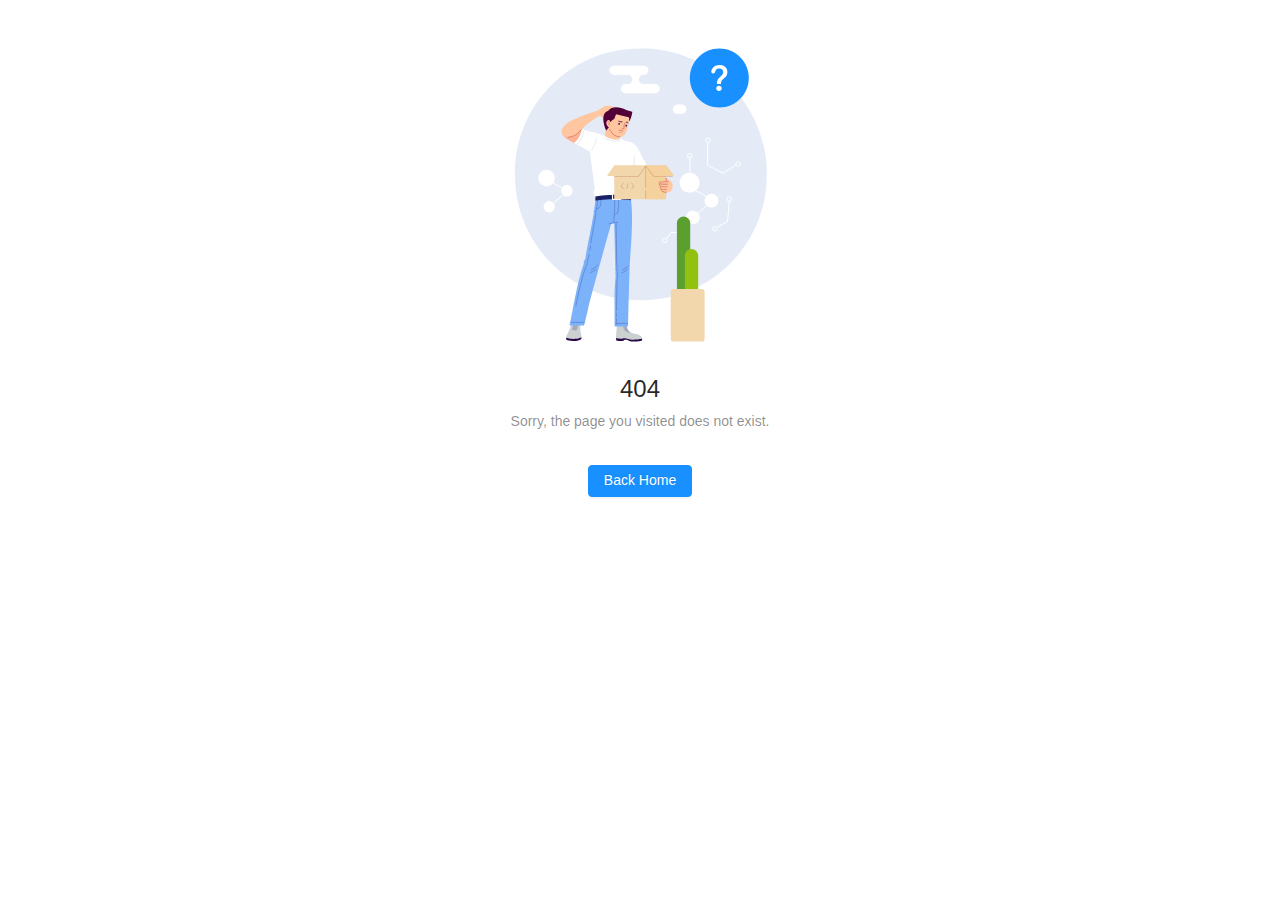
==== index.html @ ef1f1b66 "更新代码" ====
<!DOCTYPE html><html lang=""><head><meta charset="utf-8"><meta http-equiv="X-UA-Compatible" content="IE=edge"><meta name="viewport" content="width=device-width,initial-scale=1"><title>元豚科技 | 云上DevOPS业务搭建 | K8S | 容器化部署 | CI/CD</title><meta name="keywords" content="K8S,Jenkins,GitLab,持续集成,k8s服务部署,Pipeline流水线,cicd流水线搭建,容器化部署,容器集群最佳实践"><meta name="description" content="元豚科技是一家云原生的基础服务构建提供商,提供SaaS/PaaS化的云上服务搭建、集群构建、业务发布、辅助决策等产品,帮助企业快速构建云上服务和流水线,同时也为企业提供解决方案和咨询服务,开发集成,希望帮助企业用最低成本实现云上业务的搭建,实现自主可控、可灵活变化的研发体系,同时降低50%以上云使用成本,提升研发效率和工程质量。"><link rel="icon" href="/favicon.ico"><style>body > a {
        display: none;
      }
      .first-loading-wrp {
        display: flex;
        justify-content: center;
        align-items: center;
        flex-direction: column;
        min-height: 420px;
        height: 100%;
      }
      .first-loading-wrp .logo {
        margin-top: 30px;
        width: 200px;
        height: 200px;
      }
      .first-loading-wrp > h1 {
        font-size: 128px;
      }
      .first-loading-wrp .loading-wrp {
        padding: 98px;
        display: flex;
        justify-content: center;
        align-items: center;
      }
      .dot {
        animation: antRotate 1.2s infinite linear;
        transform: rotate(45deg);
        position: relative;
        display: inline-block;
        font-size: 32px;
        width: 32px;
        height: 32px;
        box-sizing: border-box;
      }
      .dot i {
        width: 14px;
        height: 14px;
        position: absolute;
        display: block;
        background-color: #1890ff;
        border-radius: 100%;
        transform: scale(0.75);
        transform-origin: 50% 50%;
        opacity: 0.3;
        animation: antSpinMove 1s infinite linear alternate;
      }
      .dot i:nth-child(1) {
        top: 0;
        left: 0;
      }
      .dot i:nth-child(2) {
        top: 0;
        right: 0;
        -webkit-animation-delay: 0.4s;
        animation-delay: 0.4s;
      }
      .dot i:nth-child(3) {
        right: 0;
        bottom: 0;
        -webkit-animation-delay: 0.8s;
        animation-delay: 0.8s;
      }
      .dot i:nth-child(4) {
        bottom: 0;
        left: 0;
        -webkit-animation-delay: 1.2s;
        animation-delay: 1.2s;
      }
      @keyframes antRotate {
        to {
          -webkit-transform: rotate(405deg);
          transform: rotate(405deg);
        }
      }
      @-webkit-keyframes antRotate {
        to {
          -webkit-transform: rotate(405deg);
          transform: rotate(405deg);
        }
      }
      @keyframes antSpinMove {
        to {
          opacity: 1;
        }
      }
      @-webkit-keyframes antSpinMove {
        to {
          opacity: 1;
        }
      }</style><link href="/static/css/chunk-02ef4eac.824484de.css" rel="prefetch"><link href="/static/css/chunk-4dba30a6.023b4bed.css" rel="prefetch"><link href="/static/css/chunk-742fb059.b4ae666f.css" rel="prefetch"><link href="/static/css/chunk-7569ddfc.38342da3.css" rel="prefetch"><link href="/static/css/chunk-790881fa.f422e5c8.css" rel="prefetch"><link href="/static/css/chunk-a18a73a0.99f7859e.css" rel="prefetch"><link href="/static/js/chunk-02ef4eac.aee09342.js" rel="prefetch"><link href="/static/js/chunk-1f4107c2.459db410.js" rel="prefetch"><link href="/static/js/chunk-2d0b309a.29dd3cb6.js" rel="prefetch"><link href="/static/js/chunk-4dba30a6.b9bc7940.js" rel="prefetch"><link href="/static/js/chunk-742fb059.806e3b5f.js" rel="prefetch"><link href="/static/js/chunk-7569ddfc.e0dd8f6a.js" rel="prefetch"><link href="/static/js/chunk-790881fa.81dd5b3c.js" rel="prefetch"><link href="/static/js/chunk-a18a73a0.d127da0b.js" rel="prefetch"><link href="/static/js/lang-en-US.cd0544be.js" rel="prefetch"><link href="/static/css/app.3c8d8b2c.css" rel="preload" as="style"><link href="/static/css/chunk-antd.eb03cbba.css" rel="preload" as="style"><link href="/static/js/app.ac064b66.js" rel="preload" as="script"><link href="/static/js/chunk-antd.6c694034.js" rel="preload" as="script"><link href="/static/js/chunk-libs.579eae3f.js" rel="preload" as="script"><link href="/static/css/chunk-antd.eb03cbba.css" rel="stylesheet"><link href="/static/css/app.3c8d8b2c.css" rel="stylesheet"></head><body><noscript><strong>We're sorry but 元豚科技 doesn't work properly without JavaScript enabled. Please enable it to continue.</strong></noscript><div id="app"><div class="first-loading-wrp"><h1><img class="logo" src="/logo.png"></h1><h4>海豚工程 专注企业效率提速服务</h4><div class="loading-wrp"><span class="dot dot-spin"><i></i><i></i><i></i><i></i></span></div><div style="display: flex; justify-content: center; align-items: center">海豚工程</div></div></div><script src="https://v1.cnzz.com/z_stat.php?id=1280760724&web_id=1280760724"></script><script src="/static/js/chunk-antd.6c694034.js"></script><script src="/static/js/chunk-libs.579eae3f.js"></script><script src="/static/js/app.ac064b66.js"></script></body></html>
---- static/css/chunk-02ef4eac.824484de.css ----
ul[data-v-c79252f4]{list-style-type:disc}.mt-30[data-v-c79252f4]{margin-top:30px}.flex[data-v-c79252f4]{display:flex;justify-content:space-between}.max-w-1200[data-v-c79252f4]{max-width:1240px;margin:0 auto}.main[data-v-c79252f4]{min-height:100vh;background:#f9faff}.main .main-left[data-v-c79252f4]{width:100%;margin:20px auto;max-width:840px}.main .main-left .left-bottom[data-v-c79252f4],.main .main-left .left-top[data-v-c79252f4]{padding:20px 30px;box-sizing:border-box;border-radius:16px;background:#fff;margin-bottom:20px;color:#333;font-size:14px}.main .main-left .divider[data-v-c79252f4]{width:100%;height:4px;background:#eaedf2;margin:20px 0}.main .main-left .left-title[data-v-c79252f4]{font-weight:700}.main .main-left .left-intro[data-v-c79252f4]{margin-top:20px;line-height:22px;font-weight:500}.main .main-left .left-explain[data-v-c79252f4]{padding:8px 28px;background:#eaedf2;border-radius:4px;text-indent:2em}.main .main-left .tab-content[data-v-c79252f4]{min-height:130px}.main .main-right[data-v-c79252f4]{width:100%;margin:20px auto;max-width:300px;box-sizing:border-box}.main .main-right .serve-details-function[data-v-c79252f4]{padding:30px;background:#fff;border-radius:16px;font-weight:700;color:#333}.main .main-right .serve-details-function .serve-details-buy[data-v-c79252f4],.main .main-right .serve-details-function .serve-details-consult[data-v-c79252f4]{height:40px;width:100%;margin-bottom:20px;font-size:14px;color:#fff;border:none}.main .main-right .serve-details-function .serve-details-buy i[data-v-c79252f4],.main .main-right .serve-details-function .serve-details-consult i[data-v-c79252f4]{font-size:16px}.main .main-right .serve-details-function .serve-details-buy[data-v-c79252f4]{background:#7188ff}.main .main-right .serve-details-function .serve-details-consult[data-v-c79252f4]{background:#10c469}.main .main-right .serve-details-function .other-info[data-v-c79252f4]{font-size:13px;font-weight:500;color:#333;margin-bottom:20px}.main .main-right .serve-details-function .other-info[data-v-c79252f4]:last-child{margin-bottom:0}.main .main-right .serve-details-source[data-v-c79252f4]{margin-top:20px;padding:20px 30px;background:#fff;border-radius:16px;color:#333}.main .main-right .serve-details-source .source-title[data-v-c79252f4]{display:flex}.main .main-right .serve-details-source .source-title div[data-v-c79252f4]{background:#7188ff;color:#fff;line-height:18px;padding:0 3px;text-align:center;border-radius:50%}.main .main-right .serve-details-source .source-title span[data-v-c79252f4]{font-size:14px;margin-left:4px;line-height:20px;font-weight:700}[data-v-c79252f4] .ant-carousel .slick-slide{text-align:center;height:450px;line-height:450px;background:#364d79;overflow:hidden}[data-v-c79252f4] .ant-carousel .custom-slick-arrow{width:30px;height:30px;font-size:30px;color:#fff;background-color:rgba(31,45,61,.11);opacity:.3}[data-v-c79252f4] .ant-carousel .custom-slick-arrow:before{display:none}[data-v-c79252f4] .ant-carousel .custom-slick-arrow:hover{opacity:.5}[data-v-c79252f4] .ant-carousel .slick-slide h3{color:#fff}[data-v-c79252f4] .ant-tabs-bar{border:none}
---- static/css/chunk-4dba30a6.023b4bed.css ----
.main[data-v-625adffa]{min-height:100vh;background:#f9faff}.main .main-content[data-v-625adffa]{width:100%;margin:20px auto;padding:30px;max-width:1200px;box-sizing:border-box;border-radius:16px;background:#fff}.main .main-content .square-title[data-v-625adffa]{font-size:18px;font-weight:700;color:#000}.main .main-content .square-remark[data-v-625adffa]{font-size:12px;font-weight:400;color:#666}.main .main-content .epiboly-list[data-v-625adffa],.main .main-content .skill-list[data-v-625adffa]{padding:20px 0;align-items:stretch;align-content:stretch}.main .main-content .epiboly-list .epiboly-item[data-v-625adffa],.main .main-content .epiboly-list .skill-item[data-v-625adffa],.main .main-content .skill-list .epiboly-item[data-v-625adffa],.main .main-content .skill-list .skill-item[data-v-625adffa]{height:100%;padding:20px;box-sizing:border-box;background:#fff;border:1px solid rgba(207,213,222,.35);box-shadow:0 0 18px 2px rgba(13,4,9,.05);border-radius:4px;text-align:center;display:flex;flex-direction:column;justify-content:space-between}.main .main-content .epiboly-list .epiboly-item[data-v-625adffa],.main .main-content .skill-list .epiboly-item[data-v-625adffa]{border-top:5px solid #276ee9}.main .main-content .epiboly-list .epiboly-item-title[data-v-625adffa],.main .main-content .skill-list .epiboly-item-title[data-v-625adffa]{font-size:20px;font-weight:500;color:#000;margin-bottom:20px}.main .main-content .epiboly-list .epiboly-item-explain[data-v-625adffa],.main .main-content .skill-list .epiboly-item-explain[data-v-625adffa]{font-size:14px;font-weight:500;color:#666;margin-bottom:20px}.main .main-content .epiboly-list .epiboly-item-price[data-v-625adffa],.main .main-content .skill-list .epiboly-item-price[data-v-625adffa]{color:#333;font-size:14px}.main .main-content .epiboly-list .epiboly-item-price-number[data-v-625adffa],.main .main-content .skill-list .epiboly-item-price-number[data-v-625adffa]{font-size:32px}.main .main-content .epiboly-list .epiboly-item-usecount[data-v-625adffa],.main .main-content .skill-list .epiboly-item-usecount[data-v-625adffa]{font-size:12px;font-weight:500;color:#999;margin-bottom:28px}.main .main-content .epiboly-list .epiboly-item-btn[data-v-625adffa],.main .main-content .skill-list .epiboly-item-btn[data-v-625adffa]{background:rgba(22,108,248,.1);color:#7188ff;min-width:160px;height:40px}.main .main-content .epiboly-list .skill-item-title[data-v-625adffa],.main .main-content .skill-list .skill-item-title[data-v-625adffa]{text-align:left;font-size:20px;font-weight:500;color:#000;margin-bottom:10px}.main .main-content .epiboly-list .skill-item-author[data-v-625adffa],.main .main-content .epiboly-list .skill-item-price[data-v-625adffa],.main .main-content .epiboly-list .skill-item-sumdownload[data-v-625adffa],.main .main-content .epiboly-list .skill-item-sumrelease[data-v-625adffa],.main .main-content .skill-list .skill-item-author[data-v-625adffa],.main .main-content .skill-list .skill-item-price[data-v-625adffa],.main .main-content .skill-list .skill-item-sumdownload[data-v-625adffa],.main .main-content .skill-list .skill-item-sumrelease[data-v-625adffa]{display:flex;justify-content:space-between;font-size:14px;line-height:34px;font-weight:500;color:#666}.main .main-content .epiboly-list .skill-item-author span[data-v-625adffa]:last-child,.main .main-content .epiboly-list .skill-item-price span[data-v-625adffa]:last-child,.main .main-content .epiboly-list .skill-item-sumdownload span[data-v-625adffa]:last-child,.main .main-content .epiboly-list .skill-item-sumrelease span[data-v-625adffa]:last-child,.main .main-content .skill-list .skill-item-author span[data-v-625adffa]:last-child,.main .main-content .skill-list .skill-item-price span[data-v-625adffa]:last-child,.main .main-content .skill-list .skill-item-sumdownload span[data-v-625adffa]:last-child,.main .main-content .skill-list .skill-item-sumrelease span[data-v-625adffa]:last-child{font-weight:700;color:#000}.main .main-content .epiboly-list .skill-item[data-v-625adffa] .ant-divider-horizontal,.main .main-content .skill-list .skill-item[data-v-625adffa] .ant-divider-horizontal{margin-top:20px;margin-bottom:10px}.main .main-content .epiboly-list .skill-item-btn[data-v-625adffa],.main .main-content .skill-list .skill-item-btn[data-v-625adffa]{background:#e7f9f0;color:#10c469;border-color:#10c469;min-width:160px;height:40px;margin-top:26px}.max-w-800[data-v-625adffa]{max-width:800px;width:100%}.flex[data-v-625adffa]{display:flex;justify-content:space-between}.model[data-v-625adffa]{width:320px;margin-left:20px}[data-v-625adffa] .ant-modal{width:auto!important}[data-v-625adffa] .ant-modal-body{padding:50px 50px 0 0}[data-v-625adffa] .ant-modal-body img{width:400px}[data-v-625adffa] .ant-modal-footer,[data-v-625adffa] .ant-modal-header{border:none}
---- static/css/chunk-742fb059.b4ae666f.css ----
.bg-1[data-v-7f554b87]{background:#f9faff}.bg-white[data-v-7f554b87]{background:#fff}.flex[data-v-7f554b87]{display:flex;justify-content:space-between}.flex-center[data-v-7f554b87]{display:flex;flex-direction:column;align-items:center}.text-white[data-v-7f554b87]{color:#fff}.w-880[data-v-7f554b87]{width:880px}.min-h-180[data-v-7f554b87]{min-height:180px}.mx-auto[data-v-7f554b87]{margin-left:auto;margin-right:auto}.mr-6[data-v-7f554b87]{margin-right:6px}.ml-10[data-v-7f554b87]{margin-left:10px}.text-center[data-v-7f554b87]{text-align:center}.main-content[data-v-7f554b87]{width:100%;background-position:top;background-clip:border-box;background-repeat:no-repeat;background-size:cover;display:flex;justify-content:center;align-items:center;box-sizing:border-box}.main-content .home-title-1[data-v-7f554b87]{font-weight:800;line-height:60px;font-size:48px}.main-content .home-text-1[data-v-7f554b87]{font-size:20px;font-weight:500;line-height:32px}.main-content .home-title-2[data-v-7f554b87]{margin-top:12px;margin-bottom:28px;font-size:26px;line-height:30px;font-weight:700;color:#374567}.main-content .home-text-2[data-v-7f554b87]{width:671px;font-size:14px;font-weight:500;color:#647288;line-height:28px;margin-bottom:37px}.main-content .content-2[data-v-7f554b87]{width:430px;height:114px;border:1px solid #e9edf4;display:flex;align-items:center;margin-bottom:50px}.main-content .content-2-img[data-v-7f554b87]{width:142px}.main-content .content-2-title[data-v-7f554b87]{font-size:14px;font-weight:700;color:#333;margin-bottom:18px}.main-content .content-2-text[data-v-7f554b87]{font-size:14px;font-weight:500;color:#647288}.main-content .content-map[data-v-7f554b87]{margin-top:40px;width:880px;height:500px;background-repeat:no-repeat;background-size:cover;position:relative}.main-content .content-map .content-firm[data-v-7f554b87]{width:320px;height:210px;background:#fff;box-shadow:0 2px 6px 0 rgba(107,113,165,.2);border-radius:4px;position:absolute;top:25px;left:21px;box-sizing:border-box;padding:30px;font-size:16px;font-weight:500;color:#6b71a5;line-height:18px}.main-content .content-map .content-firm i[data-v-7f554b87]{font-size:18px}.main-content .content-map .content-firm-title[data-v-7f554b87]{font-size:24px;color:#374567;padding-bottom:25px;margin-bottom:25px;border-bottom:1px solid rgba(107,113,165,.21)}.main-content .content-map .content-firm-address[data-v-7f554b87]{margin-top:20px;display:flex}.main-content .content-3[data-v-7f554b87]{max-width:430px;width:100%;height:211px;border-radius:4px;display:flex;margin-top:18px;margin-bottom:37px;padding:38px 36px 34px 48px}.main-content .content-3-title[data-v-7f554b87]{font-size:30px;line-height:1;font-weight:400;color:#374567;margin-bottom:36px}.main-content .content-3-tel[data-v-7f554b87]{font-size:14px;font-weight:500;color:#6b71a5;line-height:16px;margin-bottom:30px}.main-content .content-3-text[data-v-7f554b87]{font-size:12px;font-weight:500;color:#6b71a5;line-height:18px}
---- static/css/chunk-7569ddfc.38342da3.css ----
.main[data-v-8428ed2c]{min-height:100vh;background-position:top;background-clip:border-box;background-repeat:no-repeat;background-size:cover;position:relative}.main .explain[data-v-8428ed2c]{display:flex}.main .explain-title[data-v-8428ed2c]{font-size:80px;font-weight:500;color:#fafafa;line-height:100px;margin-right:20px}.main .explain-text[data-v-8428ed2c]{font-size:40px;font-weight:200;color:#fafafa;text-align:left;line-height:50px}.main .explain-btn[data-v-8428ed2c]{background:#fff;color:#000;width:240px;height:48px;border:none;font-weight:700;margin-top:40px}.font-bold[data-v-8428ed2c]{font-weight:700}.text-white[data-v-8428ed2c]{color:#fff}.text-center[data-v-8428ed2c]{text-align:center}.main-content[data-v-8428ed2c]{display:flex;align-items:center;justify-content:center;min-height:calc(100vh - 180px)}footer[data-v-8428ed2c]{width:100%;color:#fff;background:#101010;position:absolute;bottom:0}footer .footer[data-v-8428ed2c]{height:auto;min-height:80px;max-width:1180px;width:100%;margin:0 auto;display:flex;justify-content:space-between;align-items:center}footer .footer-logo[data-v-8428ed2c]{width:143px;height:56px;cursor:pointer}footer .footer-nav[data-v-8428ed2c]{display:flex;justify-content:center;align-items:center}footer .footer-nav-item[data-v-8428ed2c]{font-size:16px;line-height:20px;font-weight:500;padding:10px 20px;cursor:pointer}footer .footer-contact-way[data-v-8428ed2c]{display:flex;justify-content:flex-end;align-items:center;color:#000;font-size:18px;width:143px;padding-right:20px}footer .footer-contact-icon[data-v-8428ed2c]{width:24px;height:24px;line-height:24px;text-align:center;background:#fff;border-radius:50%;cursor:pointer}footer .footer-contact-icon[data-v-8428ed2c]:first-child{margin-right:20px}footer .footer-contact-icon[data-v-8428ed2c]:hover{transition:all .5s ease;margin-top:-6px}.slide-left-enter[data-v-8428ed2c]{opacity:0;transform:translateY(30px)}.slide-left-enter-active[data-v-8428ed2c]{transition:all .5s ease}.slide-left-leave-to[data-v-8428ed2c]{opacity:0;transform:translateY(-30px)}.slide-left-leave-active[data-v-8428ed2c]{transition:all .5s ease}
---- static/css/chunk-790881fa.f422e5c8.css ----
.disabled[data-v-67bf04a2]{color:#bcbcbc}.bg-1[data-v-67bf04a2]{background:#f9faff}.bg-white[data-v-67bf04a2]{background:#fff}.flex[data-v-67bf04a2]{display:flex;justify-content:space-between}.flex-center[data-v-67bf04a2]{display:flex;flex-direction:column;align-items:center}.flex-row-center[data-v-67bf04a2]{display:flex;justify-content:center;align-items:center}.text-white[data-v-67bf04a2]{color:#fff}.w-971[data-v-67bf04a2]{width:1091px}.min-h-180[data-v-67bf04a2]{min-height:180px}.mx-auto[data-v-67bf04a2]{margin-left:auto;margin-right:auto}.mr-6[data-v-67bf04a2]{margin-right:6px}.mb-75[data-v-67bf04a2]{margin-bottom:75px}.h-60[data-v-67bf04a2]{height:60px}.h-43[data-v-67bf04a2]{height:43px}.text-center[data-v-67bf04a2]{text-align:center}.main-content1[data-v-67bf04a2],.main-content[data-v-67bf04a2]{width:100%;background-position:top;background-clip:border-box;background-repeat:no-repeat;background-size:cover;display:flex;justify-content:center;align-items:center;box-sizing:border-box}.main-content1-main-title[data-v-67bf04a2],.main-content-main-title[data-v-67bf04a2]{font-size:30px;font-weight:700;color:#000;margin-top:48px;margin-bottom:42px}.main-content1 .versions-item[data-v-67bf04a2],.main-content .versions-item[data-v-67bf04a2]{width:325px;height:520px;background:#fff;box-shadow:0 0 18px 2px rgba(13,4,9,.05);border-radius:26px;text-align:center;position:relative;overflow:hidden;padding-top:30px;padding-bottom:40px;padding-left:35px;padding-right:35px}.main-content1 .versions-item[data-v-67bf04a2]:hover,.main-content .versions-item[data-v-67bf04a2]:hover{transition:all 1s linear;box-shadow:0 0 18px 12px rgba(13,4,9,.05)}.main-content1 .versions-item-img[data-v-67bf04a2],.main-content .versions-item-img[data-v-67bf04a2]{border-radius:26px;position:absolute}.main-content1 .versions-item:first-child>img[data-v-67bf04a2],.main-content .versions-item:first-child>img[data-v-67bf04a2]{width:257px;height:210px;top:359px;left:147px}.main-content1 .versions-item:nth-child(2)>img[data-v-67bf04a2],.main-content .versions-item:nth-child(2)>img[data-v-67bf04a2]{width:185px;height:193px;top:373px;left:173px}.main-content1 .versions-item:last-child>img[data-v-67bf04a2],.main-content .versions-item:last-child>img[data-v-67bf04a2]{width:155px;height:198px;top:363px;left:203px}.main-content1 .versions-item-title[data-v-67bf04a2],.main-content .versions-item-title[data-v-67bf04a2]{font-size:20px;line-height:1;font-weight:700;color:#282828;margin-bottom:52px}.main-content1 .versions-item-tag[data-v-67bf04a2],.main-content .versions-item-tag[data-v-67bf04a2]{font-size:4px;line-height:1;color:#282828;margin-bottom:52px}.main-content1 .versions-item-text[data-v-67bf04a2],.main-content .versions-item-text[data-v-67bf04a2]{height:209px;font-size:12px;line-height:1.8;font-weight:500;color:#666;text-align:left;margin-left:6px;margin-bottom:40px}.main-content1 .versions-item-btn[data-v-67bf04a2],.main-content .versions-item-btn[data-v-67bf04a2]{min-width:160px;height:40px;background:#405ef9;border-color:#405ef9;box-shadow:0 0 18px 2px rgba(22,108,248,.1);border-radius:4px;font-size:16px;z-index:10}.main-content1 .versions-item-btn[data-v-67bf04a2]:hover,.main-content .versions-item-btn[data-v-67bf04a2]:hover{transition:all .5s ease;margin-top:-4px}.main-content1 .versions-item-serve[data-v-67bf04a2],.main-content .versions-item-serve[data-v-67bf04a2]{margin-right:13px;margin-left:13px;margin-bottom:40px;z-index:10;background:#fff}.main-content1 .versions-item-serve img[data-v-67bf04a2],.main-content .versions-item-serve img[data-v-67bf04a2]{width:21px;height:23px;margin-right:8px}.main-content1 .versions-item-serve-text[data-v-67bf04a2],.main-content .versions-item-serve-text[data-v-67bf04a2]{font-size:12px;line-height:16px;font-weight:700;color:#333;width:25px;height:26px}.main-content1-contrast[data-v-67bf04a2],.main-content-contrast[data-v-67bf04a2]{border:1px solid #eee;box-sizing:border-box;border-radius:4px;font-size:14px;font-weight:400;color:#000}.main-content1-contrast[data-v-67bf04a2]:not(:last-child),.main-content-contrast[data-v-67bf04a2]:not(:last-child){margin-bottom:40px}.main-content1-contrast>div[data-v-67bf04a2]:first-child,.main-content-contrast>div[data-v-67bf04a2]:first-child{font-size:18px;font-weight:700}.main-content1-contrast>div:first-child>div[data-v-67bf04a2]:first-child,.main-content-contrast>div:first-child>div[data-v-67bf04a2]:first-child{border-left:4px solid #7188ff}.main-content1-contrast>div:first-child>div[data-v-67bf04a2]:not(:first-child),.main-content-contrast>div:first-child>div[data-v-67bf04a2]:not(:first-child){height:60px;line-height:60px;background:#f9f9f9}.main-content1[data-v-67bf04a2]{flex-direction:column}.main-help[data-v-67bf04a2]{width:100%;padding-top:60px;padding-bottom:50px;background:#f9f9f9;color:#000}.main-help-title[data-v-67bf04a2]{font-size:30px;font-weight:400;line-height:48px;margin-bottom:70px}.main-help-center[data-v-67bf04a2]{display:flex;flex-wrap:wrap;justify-content:space-between}.main-help-center>div[data-v-67bf04a2]{width:452px;margin-bottom:49px}.main-help-center>div .title[data-v-67bf04a2]{font-size:16px;line-height:18px;margin-bottom:28px;font-weight:700}.main-help-center>div .text[data-v-67bf04a2]{text-indent:2em;font-size:14px;line-height:20px;color:#666}.main-help-btn[data-v-67bf04a2]{width:200px;height:40px;background:#7188ff;border-color:#7188ff;box-shadow:0 0 18px 2px rgba(22,108,248,.1);border-radius:4px;font-size:16px}.model[data-v-67bf04a2]{width:320px;margin-left:20px}[data-v-67bf04a2] .ant-modal{width:auto!important}[data-v-67bf04a2] .ant-modal-body{padding:50px 50px 0 0}[data-v-67bf04a2] .ant-modal-body img{width:400px}[data-v-67bf04a2] .ant-modal-footer,[data-v-67bf04a2] .ant-modal-header{border:none}
---- static/css/chunk-a18a73a0.99f7859e.css ----
.flex[data-v-24f586e8]{display:flex;justify-content:space-between}.flex-center[data-v-24f586e8]{display:flex;flex-direction:column;align-items:center}.text-white[data-v-24f586e8]{color:#fff!important}.w-1140[data-v-24f586e8]{width:1140px}.w-660[data-v-24f586e8]{width:660px}.w-550[data-v-24f586e8]{width:550px}.w-480[data-v-24f586e8]{width:480px}.w-438[data-v-24f586e8]{width:438px}.min-h-700[data-v-24f586e8]{min-height:700px}.min-h-400[data-v-24f586e8]{min-height:400px}.max-w-800[data-v-24f586e8]{max-width:800px;width:100%}.mx-auto[data-v-24f586e8]{margin-left:auto;margin-right:auto}.pb-87[data-v-24f586e8]{padding-bottom:87px}.pt-0[data-v-24f586e8]{padding-top:0!important}.mb-72[data-v-24f586e8]{margin-bottom:72px}.mb-180-[data-v-24f586e8]{margin-bottom:-181px}.text-center[data-v-24f586e8]{text-align:center}.z-inde-1[data-v-24f586e8]{z-index:-1}.main-content[data-v-24f586e8]{width:100%;background-position:top;background-clip:border-box;background-repeat:no-repeat;background-size:cover;display:flex;justify-content:center;align-items:center;padding-top:87px;box-sizing:border-box}.main-content .start-trial-btn[data-v-24f586e8]{width:160px;height:48px;background:#7188ff;border-radius:4px;font-size:18px;font-weight:500}.main-content .start-trial-btn[data-v-24f586e8]:hover{transition:all .5s ease;margin-top:-6px}.main-content .home-img-1[data-v-24f586e8]{-webkit-animation:float-vertical-data-v-24f586e8 6s linear infinite;animation:float-vertical-data-v-24f586e8 6s linear infinite}.main-content .home-title-1[data-v-24f586e8],.main-content .home-title-2[data-v-24f586e8],.main-content .home-title-4[data-v-24f586e8]{font-weight:800;color:#333;line-height:60px}.main-content .home-title-1[data-v-24f586e8],.main-content .home-title-4[data-v-24f586e8]{font-size:48px}.main-content .home-title-2[data-v-24f586e8]{font-size:42px}.main-content .home-text-1[data-v-24f586e8],.main-content .home-text-2[data-v-24f586e8],.main-content .home-text-3[data-v-24f586e8],.main-content .home-text-4[data-v-24f586e8]{font-size:20px;font-weight:500;color:#333;line-height:32px;margin-top:27px;margin-bottom:42px}.main-content .home-text-1[data-v-24f586e8]{width:497px}.main-content .home-text-4[data-v-24f586e8]{margin-bottom:40px}.main-content .bottom-btn[data-v-24f586e8]{width:220px;height:60px;background:#f8ffff;font-size:24px;font-weight:500;color:#405ef9}.main-content .bottom-btn[data-v-24f586e8]:last-child{border-color:#f8ffff;color:#f8ffff}.model[data-v-24f586e8]{width:320px;margin-left:20px}[data-v-24f586e8] .ant-modal{width:auto!important}[data-v-24f586e8] .ant-modal-body{padding:50px 50px 0 0}[data-v-24f586e8] .ant-modal-body img{width:400px}[data-v-24f586e8] .ant-modal-footer,[data-v-24f586e8] .ant-modal-header{border:none}@-webkit-keyframes float-vertical-data-v-24f586e8{0%{transform:translateZ(0)}25%{transform:translate3d(0,5%,0)}75%{transform:translate3d(0,-5%,0)}to{transform:translateZ(0)}}@keyframes float-vertical-data-v-24f586e8{0%{transform:translateZ(0)}25%{transform:translate3d(0,5%,0)}75%{transform:translate3d(0,-5%,0)}to{transform:translateZ(0)}}
---- static/css/app.3c8d8b2c.css ----
#app{-webkit-font-smoothing:antialiased;-moz-osx-font-smoothing:grayscale}::-webkit-scrollbar-track{background-color:#fff;border-radius:0;width:0}::-webkit-scrollbar{-webkit-appearance:none;width:6px;height:6px}::-webkit-scrollbar-thumb{cursor:pointer;border-radius:5px;border:1px solid #ccc;background:#ccc;-webkit-transition:color .2s ease;transition:color .2s ease}footer[data-v-7ecba316]{width:100%;color:#fff;background:#101010}footer .footer[data-v-7ecba316]{height:auto;min-height:140px;max-width:1240px;padding:0 20px;width:100%;margin:0 auto;display:flex;justify-content:space-between;align-items:center}footer .footer-logo[data-v-7ecba316]{width:143px;height:56px;cursor:pointer}footer .footer-nav[data-v-7ecba316]{display:flex;justify-content:center;align-items:center}footer .footer-nav-item[data-v-7ecba316]{font-size:16px;line-height:20px;font-weight:500;padding:10px 20px;cursor:pointer}footer .footer-contact-way[data-v-7ecba316]{display:flex;justify-content:flex-end;align-items:center;color:#000;font-size:18px;width:143px}footer .footer-contact-icon[data-v-7ecba316]{width:24px;height:24px;line-height:24px;text-align:center;background:#fff;border-radius:50%;cursor:pointer}footer .footer-contact-icon[data-v-7ecba316]:first-child{margin-right:20px}footer .footer-contact-icon[data-v-7ecba316]:hover{transition:all .5s ease;margin-top:-6px}footer .icp[data-v-7ecba316]{width:100%;background:#000;min-height:50px;box-sizing:border-box;font-size:14px;padding:16px;display:flex;flex-wrap:wrap;justify-content:center;align-items:center}footer .icp a[data-v-7ecba316]{color:#eaeaea}footer .icp a[data-v-7ecba316]:hover{color:#405ef9}footer .icp img[data-v-7ecba316]{margin:0 10px}.shadow[data-v-434b56e0]{border-bottom:1px solid transparent;box-shadow:0 4px 4px hsla(0,0%,79.6%,.25)}header[data-v-434b56e0]{position:fixed;z-index:20;left:0;top:0;right:0;background:hsla(0,0%,100%,.8);-webkit-backdrop-filter:blur(4px);backdrop-filter:blur(4px)}header .header[data-v-434b56e0]{height:auto;min-height:100px;max-width:1240px;padding:0 20px;width:100%;margin:0 auto;color:#000;display:flex;justify-content:space-between;align-items:center;z-index:2}header .header-logo[data-v-434b56e0]{width:210px}header .header-logo-svg[data-v-434b56e0]{width:143px;height:56px}header .header-nav[data-v-434b56e0]{display:flex;justify-content:center;align-items:center}header .header-nav-item[data-v-434b56e0]{font-size:18px;line-height:24px;font-weight:500;padding:10px 20px;cursor:pointer}header .header-nav-item[data-v-434b56e0]:hover,header .header-nav .nav-item-action[data-v-434b56e0]{color:#405ef9}header .header-login[data-v-434b56e0]{display:flex;justify-content:space-between;align-items:center;color:#000}header .header-login-btn[data-v-434b56e0]{width:100px;height:40px;background:#7188ff;border-color:#7188ff;border-radius:4px;font-size:16px;font-weight:500}header .header-login-btn[data-v-434b56e0]:first-child{margin-right:10px}header .header-login-btn[data-v-434b56e0]:hover{transition:all .5s ease;margin-top:-4px}.dark[data-v-434b56e0]{background:rgba(0,0,0,.8)}.dark .header[data-v-434b56e0]{color:#999}.dark .header-login[data-v-434b56e0],.dark .header-nav-item[data-v-434b56e0]:hover,.dark .header .nav-item-action[data-v-434b56e0]{color:#fff}.dark .header-login-btn[data-v-434b56e0]{background:#fff;border-color:#fff;color:#fff}.dark .header-login-btn[data-v-434b56e0]:first-child{color:#000}.slide-left-enter[data-v-892b63f8]{opacity:0;transform:translateY(30px)}.slide-left-enter-active[data-v-892b63f8]{transition:all .5s ease}.slide-left-leave-to[data-v-892b63f8]{opacity:0;transform:translateY(-30px)}.slide-left-leave-active[data-v-892b63f8]{transition:all .5s ease}*{-webkit-tap-highlight-color:rgba(0,0,0,0);box-sizing:border-box;-webkit-appearance:none}#app,#root,body,html{height:auto;max-width:100vw;margin:0;padding:0;scroll-behavior:smooth}.colorWeak{filter:invert(80%)}canvas{display:block}body{text-rendering:optimizeLegibility;-webkit-font-smoothing:antialiased;-moz-osx-font-smoothing:grayscale}ol,ul{list-style:none}svg{vertical-align:initial!important}input:focus,input:hover,select:focus,select:hover,textarea:focus,textarea:hover{outline:none}.table-alert{margin-bottom:16px}.table-operator{margin-bottom:18px}.table-operator button{margin-right:8px}.table-page-search-wrapper .ant-form-inline .ant-form-item{display:flex;margin-bottom:24px;margin-right:0}.table-page-search-wrapper .ant-form-inline .ant-form-item .ant-form-item-control-wrapper{flex:1 1;display:inline-block;vertical-align:middle}.table-page-search-wrapper .ant-form-inline .ant-form-item>.ant-form-item-label{line-height:32px;padding-right:8px;width:auto}.table-page-search-wrapper .ant-form-inline .ant-form-item .ant-form-item-control{height:32px;line-height:32px}.table-page-search-wrapper .table-page-search-submitButtons{display:block;margin-bottom:24px;white-space:nowrap}@media (max-width:480px){.ant-table{width:100%;overflow-x:auto}.ant-table-tbody>tr>td,.ant-table-tbody>tr>th,.ant-table-thead>tr>td,.ant-table-thead>tr>th{white-space:pre}.ant-table-tbody>tr>td>span,.ant-table-tbody>tr>th>span,.ant-table-thead>tr>td>span,.ant-table-thead>tr>th>span{display:block}} /*!
 * animate.css - https://animate.style/
 * Version - 4.1.1
 * Licensed under the MIT license - http://opensource.org/licenses/MIT
 *
 * Copyright (c) 2020 Animate.css
 */:root{--animate-duration:1s;--animate-delay:1s;--animate-repeat:1}.animate__animated{-webkit-animation-duration:1s;animation-duration:1s;-webkit-animation-duration:var(--animate-duration);animation-duration:var(--animate-duration);-webkit-animation-fill-mode:both;animation-fill-mode:both}.animate__animated.animate__infinite{-webkit-animation-iteration-count:infinite;animation-iteration-count:infinite}.animate__animated.animate__repeat-1{-webkit-animation-iteration-count:1;animation-iteration-count:1;-webkit-animation-iteration-count:var(--animate-repeat);animation-iteration-count:var(--animate-repeat)}.animate__animated.animate__repeat-2{-webkit-animation-iteration-count:2;animation-iteration-count:2;-webkit-animation-iteration-count:calc(var(--animate-repeat)*2);animation-iteration-count:calc(var(--animate-repeat)*2)}.animate__animated.animate__repeat-3{-webkit-animation-iteration-count:3;animation-iteration-count:3;-webkit-animation-iteration-count:calc(var(--animate-repeat)*3);animation-iteration-count:calc(var(--animate-repeat)*3)}.animate__animated.animate__delay-1s{-webkit-animation-delay:1s;animation-delay:1s;-webkit-animation-delay:var(--animate-delay);animation-delay:var(--animate-delay)}.animate__animated.animate__delay-2s{-webkit-animation-delay:2s;animation-delay:2s;-webkit-animation-delay:calc(var(--animate-delay)*2);animation-delay:calc(var(--animate-delay)*2)}.animate__animated.animate__delay-3s{-webkit-animation-delay:3s;animation-delay:3s;-webkit-animation-delay:calc(var(--animate-delay)*3);animation-delay:calc(var(--animate-delay)*3)}.animate__animated.animate__delay-4s{-webkit-animation-delay:4s;animation-delay:4s;-webkit-animation-delay:calc(var(--animate-delay)*4);animation-delay:calc(var(--animate-delay)*4)}.animate__animated.animate__delay-5s{-webkit-animation-delay:5s;animation-delay:5s;-webkit-animation-delay:calc(var(--animate-delay)*5);animation-delay:calc(var(--animate-delay)*5)}.animate__animated.animate__faster{-webkit-animation-duration:.5s;animation-duration:.5s;-webkit-animation-duration:calc(var(--animate-duration)/2);animation-duration:calc(var(--animate-duration)/2)}.animate__animated.animate__fast{-webkit-animation-duration:.8s;animation-duration:.8s;-webkit-animation-duration:calc(var(--animate-duration)*0.8);animation-duration:calc(var(--animate-duration)*0.8)}.animate__animated.animate__slow{-webkit-animation-duration:2s;animation-duration:2s;-webkit-animation-duration:calc(var(--animate-duration)*2);animation-duration:calc(var(--animate-duration)*2)}.animate__animated.animate__slower{-webkit-animation-duration:3s;animation-duration:3s;-webkit-animation-duration:calc(var(--animate-duration)*3);animation-duration:calc(var(--animate-duration)*3)}@media (prefers-reduced-motion:reduce),print{.animate__animated{-webkit-animation-duration:1ms!important;animation-duration:1ms!important;transition-duration:1ms!important;-webkit-animation-iteration-count:1!important;animation-iteration-count:1!important}.animate__animated[class*=Out]{opacity:0}}@-webkit-keyframes bounce{0%,20%,53%,to{-webkit-animation-timing-function:cubic-bezier(.215,.61,.355,1);animation-timing-function:cubic-bezier(.215,.61,.355,1);transform:translateZ(0)}40%,43%{-webkit-animation-timing-function:cubic-bezier(.755,.05,.855,.06);animation-timing-function:cubic-bezier(.755,.05,.855,.06);transform:translate3d(0,-30px,0) scaleY(1.1)}70%{-webkit-animation-timing-function:cubic-bezier(.755,.05,.855,.06);animation-timing-function:cubic-bezier(.755,.05,.855,.06);transform:translate3d(0,-15px,0) scaleY(1.05)}80%{transition-timing-function:cubic-bezier(.215,.61,.355,1);transform:translateZ(0) scaleY(.95)}90%{transform:translate3d(0,-4px,0) scaleY(1.02)}}@keyframes bounce{0%,20%,53%,to{-webkit-animation-timing-function:cubic-bezier(.215,.61,.355,1);animation-timing-function:cubic-bezier(.215,.61,.355,1);transform:translateZ(0)}40%,43%{-webkit-animation-timing-function:cubic-bezier(.755,.05,.855,.06);animation-timing-function:cubic-bezier(.755,.05,.855,.06);transform:translate3d(0,-30px,0) scaleY(1.1)}70%{-webkit-animation-timing-function:cubic-bezier(.755,.05,.855,.06);animation-timing-function:cubic-bezier(.755,.05,.855,.06);transform:translate3d(0,-15px,0) scaleY(1.05)}80%{transition-timing-function:cubic-bezier(.215,.61,.355,1);transform:translateZ(0) scaleY(.95)}90%{transform:translate3d(0,-4px,0) scaleY(1.02)}}.animate__bounce{-webkit-animation-name:bounce;animation-name:bounce;transform-origin:center bottom}@-webkit-keyframes flash{0%,50%,to{opacity:1}25%,75%{opacity:0}}@keyframes flash{0%,50%,to{opacity:1}25%,75%{opacity:0}}.animate__flash{-webkit-animation-name:flash;animation-name:flash}@-webkit-keyframes pulse{0%{transform:scaleX(1)}50%{transform:scale3d(1.05,1.05,1.05)}to{transform:scaleX(1)}}@keyframes pulse{0%{transform:scaleX(1)}50%{transform:scale3d(1.05,1.05,1.05)}to{transform:scaleX(1)}}.animate__pulse{-webkit-animation-name:pulse;animation-name:pulse;-webkit-animation-timing-function:ease-in-out;animation-timing-function:ease-in-out}@-webkit-keyframes rubberBand{0%{transform:scaleX(1)}30%{transform:scale3d(1.25,.75,1)}40%{transform:scale3d(.75,1.25,1)}50%{transform:scale3d(1.15,.85,1)}65%{transform:scale3d(.95,1.05,1)}75%{transform:scale3d(1.05,.95,1)}to{transform:scaleX(1)}}@keyframes rubberBand{0%{transform:scaleX(1)}30%{transform:scale3d(1.25,.75,1)}40%{transform:scale3d(.75,1.25,1)}50%{transform:scale3d(1.15,.85,1)}65%{transform:scale3d(.95,1.05,1)}75%{transform:scale3d(1.05,.95,1)}to{transform:scaleX(1)}}.animate__rubberBand{-webkit-animation-name:rubberBand;animation-name:rubberBand}@-webkit-keyframes shakeX{0%,to{transform:translateZ(0)}10%,30%,50%,70%,90%{transform:translate3d(-10px,0,0)}20%,40%,60%,80%{transform:translate3d(10px,0,0)}}@keyframes shakeX{0%,to{transform:translateZ(0)}10%,30%,50%,70%,90%{transform:translate3d(-10px,0,0)}20%,40%,60%,80%{transform:translate3d(10px,0,0)}}.animate__shakeX{-webkit-animation-name:shakeX;animation-name:shakeX}@-webkit-keyframes shakeY{0%,to{transform:translateZ(0)}10%,30%,50%,70%,90%{transform:translate3d(0,-10px,0)}20%,40%,60%,80%{transform:translate3d(0,10px,0)}}@keyframes shakeY{0%,to{transform:translateZ(0)}10%,30%,50%,70%,90%{transform:translate3d(0,-10px,0)}20%,40%,60%,80%{transform:translate3d(0,10px,0)}}.animate__shakeY{-webkit-animation-name:shakeY;animation-name:shakeY}@-webkit-keyframes headShake{0%{transform:translateX(0)}6.5%{transform:translateX(-6px) rotateY(-9deg)}18.5%{transform:translateX(5px) rotateY(7deg)}31.5%{transform:translateX(-3px) rotateY(-5deg)}43.5%{transform:translateX(2px) rotateY(3deg)}50%{transform:translateX(0)}}@keyframes headShake{0%{transform:translateX(0)}6.5%{transform:translateX(-6px) rotateY(-9deg)}18.5%{transform:translateX(5px) rotateY(7deg)}31.5%{transform:translateX(-3px) rotateY(-5deg)}43.5%{transform:translateX(2px) rotateY(3deg)}50%{transform:translateX(0)}}.animate__headShake{-webkit-animation-timing-function:ease-in-out;animation-timing-function:ease-in-out;-webkit-animation-name:headShake;animation-name:headShake}@-webkit-keyframes swing{20%{transform:rotate(15deg)}40%{transform:rotate(-10deg)}60%{transform:rotate(5deg)}80%{transform:rotate(-5deg)}to{transform:rotate(0deg)}}@keyframes swing{20%{transform:rotate(15deg)}40%{transform:rotate(-10deg)}60%{transform:rotate(5deg)}80%{transform:rotate(-5deg)}to{transform:rotate(0deg)}}.animate__swing{transform-origin:top center;-webkit-animation-name:swing;animation-name:swing}@-webkit-keyframes tada{0%{transform:scaleX(1)}10%,20%{transform:scale3d(.9,.9,.9) rotate(-3deg)}30%,50%,70%,90%{transform:scale3d(1.1,1.1,1.1) rotate(3deg)}40%,60%,80%{transform:scale3d(1.1,1.1,1.1) rotate(-3deg)}to{transform:scaleX(1)}}@keyframes tada{0%{transform:scaleX(1)}10%,20%{transform:scale3d(.9,.9,.9) rotate(-3deg)}30%,50%,70%,90%{transform:scale3d(1.1,1.1,1.1) rotate(3deg)}40%,60%,80%{transform:scale3d(1.1,1.1,1.1) rotate(-3deg)}to{transform:scaleX(1)}}.animate__tada{-webkit-animation-name:tada;animation-name:tada}@-webkit-keyframes wobble{0%{transform:translateZ(0)}15%{transform:translate3d(-25%,0,0) rotate(-5deg)}30%{transform:translate3d(20%,0,0) rotate(3deg)}45%{transform:translate3d(-15%,0,0) rotate(-3deg)}60%{transform:translate3d(10%,0,0) rotate(2deg)}75%{transform:translate3d(-5%,0,0) rotate(-1deg)}to{transform:translateZ(0)}}@keyframes wobble{0%{transform:translateZ(0)}15%{transform:translate3d(-25%,0,0) rotate(-5deg)}30%{transform:translate3d(20%,0,0) rotate(3deg)}45%{transform:translate3d(-15%,0,0) rotate(-3deg)}60%{transform:translate3d(10%,0,0) rotate(2deg)}75%{transform:translate3d(-5%,0,0) rotate(-1deg)}to{transform:translateZ(0)}}.animate__wobble{-webkit-animation-name:wobble;animation-name:wobble}@-webkit-keyframes jello{0%,11.1%,to{transform:translateZ(0)}22.2%{transform:skewX(-12.5deg) skewY(-12.5deg)}33.3%{transform:skewX(6.25deg) skewY(6.25deg)}44.4%{transform:skewX(-3.125deg) skewY(-3.125deg)}55.5%{transform:skewX(1.5625deg) skewY(1.5625deg)}66.6%{transform:skewX(-.78125deg) skewY(-.78125deg)}77.7%{transform:skewX(.390625deg) skewY(.390625deg)}88.8%{transform:skewX(-.1953125deg) skewY(-.1953125deg)}}@keyframes jello{0%,11.1%,to{transform:translateZ(0)}22.2%{transform:skewX(-12.5deg) skewY(-12.5deg)}33.3%{transform:skewX(6.25deg) skewY(6.25deg)}44.4%{transform:skewX(-3.125deg) skewY(-3.125deg)}55.5%{transform:skewX(1.5625deg) skewY(1.5625deg)}66.6%{transform:skewX(-.78125deg) skewY(-.78125deg)}77.7%{transform:skewX(.390625deg) skewY(.390625deg)}88.8%{transform:skewX(-.1953125deg) skewY(-.1953125deg)}}.animate__jello{-webkit-animation-name:jello;animation-name:jello;transform-origin:center}@-webkit-keyframes heartBeat{0%{transform:scale(1)}14%{transform:scale(1.3)}28%{transform:scale(1)}42%{transform:scale(1.3)}70%{transform:scale(1)}}@keyframes heartBeat{0%{transform:scale(1)}14%{transform:scale(1.3)}28%{transform:scale(1)}42%{transform:scale(1.3)}70%{transform:scale(1)}}.animate__heartBeat{-webkit-animation-name:heartBeat;animation-name:heartBeat;-webkit-animation-duration:1.3s;animation-duration:1.3s;-webkit-animation-duration:calc(var(--animate-duration)*1.3);animation-duration:calc(var(--animate-duration)*1.3);-webkit-animation-timing-function:ease-in-out;animation-timing-function:ease-in-out}@-webkit-keyframes backInDown{0%{transform:translateY(-1200px) scale(.7);opacity:.7}80%{transform:translateY(0) scale(.7);opacity:.7}to{transform:scale(1);opacity:1}}@keyframes backInDown{0%{transform:translateY(-1200px) scale(.7);opacity:.7}80%{transform:translateY(0) scale(.7);opacity:.7}to{transform:scale(1);opacity:1}}.animate__backInDown{-webkit-animation-name:backInDown;animation-name:backInDown}@-webkit-keyframes backInLeft{0%{transform:translateX(-2000px) scale(.7);opacity:.7}80%{transform:translateX(0) scale(.7);opacity:.7}to{transform:scale(1);opacity:1}}@keyframes backInLeft{0%{transform:translateX(-2000px) scale(.7);opacity:.7}80%{transform:translateX(0) scale(.7);opacity:.7}to{transform:scale(1);opacity:1}}.animate__backInLeft{-webkit-animation-name:backInLeft;animation-name:backInLeft}@-webkit-keyframes backInRight{0%{transform:translateX(2000px) scale(.7);opacity:.7}80%{transform:translateX(0) scale(.7);opacity:.7}to{transform:scale(1);opacity:1}}@keyframes backInRight{0%{transform:translateX(2000px) scale(.7);opacity:.7}80%{transform:translateX(0) scale(.7);opacity:.7}to{transform:scale(1);opacity:1}}.animate__backInRight{-webkit-animation-name:backInRight;animation-name:backInRight}@-webkit-keyframes backInUp{0%{transform:translateY(1200px) scale(.7);opacity:.7}80%{transform:translateY(0) scale(.7);opacity:.7}to{transform:scale(1);opacity:1}}@keyframes backInUp{0%{transform:translateY(1200px) scale(.7);opacity:.7}80%{transform:translateY(0) scale(.7);opacity:.7}to{transform:scale(1);opacity:1}}.animate__backInUp{-webkit-animation-name:backInUp;animation-name:backInUp}@-webkit-keyframes backOutDown{0%{transform:scale(1);opacity:1}20%{transform:translateY(0) scale(.7);opacity:.7}to{transform:translateY(700px) scale(.7);opacity:.7}}@keyframes backOutDown{0%{transform:scale(1);opacity:1}20%{transform:translateY(0) scale(.7);opacity:.7}to{transform:translateY(700px) scale(.7);opacity:.7}}.animate__backOutDown{-webkit-animation-name:backOutDown;animation-name:backOutDown}@-webkit-keyframes backOutLeft{0%{transform:scale(1);opacity:1}20%{transform:translateX(0) scale(.7);opacity:.7}to{transform:translateX(-2000px) scale(.7);opacity:.7}}@keyframes backOutLeft{0%{transform:scale(1);opacity:1}20%{transform:translateX(0) scale(.7);opacity:.7}to{transform:translateX(-2000px) scale(.7);opacity:.7}}.animate__backOutLeft{-webkit-animation-name:backOutLeft;animation-name:backOutLeft}@-webkit-keyframes backOutRight{0%{transform:scale(1);opacity:1}20%{transform:translateX(0) scale(.7);opacity:.7}to{transform:translateX(2000px) scale(.7);opacity:.7}}@keyframes backOutRight{0%{transform:scale(1);opacity:1}20%{transform:translateX(0) scale(.7);opacity:.7}to{transform:translateX(2000px) scale(.7);opacity:.7}}.animate__backOutRight{-webkit-animation-name:backOutRight;animation-name:backOutRight}@-webkit-keyframes backOutUp{0%{transform:scale(1);opacity:1}20%{transform:translateY(0) scale(.7);opacity:.7}to{transform:translateY(-700px) scale(.7);opacity:.7}}@keyframes backOutUp{0%{transform:scale(1);opacity:1}20%{transform:translateY(0) scale(.7);opacity:.7}to{transform:translateY(-700px) scale(.7);opacity:.7}}.animate__backOutUp{-webkit-animation-name:backOutUp;animation-name:backOutUp}@-webkit-keyframes bounceIn{0%,20%,40%,60%,80%,to{-webkit-animation-timing-function:cubic-bezier(.215,.61,.355,1);animation-timing-function:cubic-bezier(.215,.61,.355,1)}0%{opacity:0;transform:scale3d(.3,.3,.3)}20%{transform:scale3d(1.1,1.1,1.1)}40%{transform:scale3d(.9,.9,.9)}60%{opacity:1;transform:scale3d(1.03,1.03,1.03)}80%{transform:scale3d(.97,.97,.97)}to{opacity:1;transform:scaleX(1)}}@keyframes bounceIn{0%,20%,40%,60%,80%,to{-webkit-animation-timing-function:cubic-bezier(.215,.61,.355,1);animation-timing-function:cubic-bezier(.215,.61,.355,1)}0%{opacity:0;transform:scale3d(.3,.3,.3)}20%{transform:scale3d(1.1,1.1,1.1)}40%{transform:scale3d(.9,.9,.9)}60%{opacity:1;transform:scale3d(1.03,1.03,1.03)}80%{transform:scale3d(.97,.97,.97)}to{opacity:1;transform:scaleX(1)}}.animate__bounceIn{-webkit-animation-duration:.75s;animation-duration:.75s;-webkit-animation-duration:calc(var(--animate-duration)*0.75);animation-duration:calc(var(--animate-duration)*0.75);-webkit-animation-name:bounceIn;animation-name:bounceIn}@-webkit-keyframes bounceInDown{0%,60%,75%,90%,to{-webkit-animation-timing-function:cubic-bezier(.215,.61,.355,1);animation-timing-function:cubic-bezier(.215,.61,.355,1)}0%{opacity:0;transform:translate3d(0,-3000px,0) scaleY(3)}60%{opacity:1;transform:translate3d(0,25px,0) scaleY(.9)}75%{transform:translate3d(0,-10px,0) scaleY(.95)}90%{transform:translate3d(0,5px,0) scaleY(.985)}to{transform:translateZ(0)}}@keyframes bounceInDown{0%,60%,75%,90%,to{-webkit-animation-timing-function:cubic-bezier(.215,.61,.355,1);animation-timing-function:cubic-bezier(.215,.61,.355,1)}0%{opacity:0;transform:translate3d(0,-3000px,0) scaleY(3)}60%{opacity:1;transform:translate3d(0,25px,0) scaleY(.9)}75%{transform:translate3d(0,-10px,0) scaleY(.95)}90%{transform:translate3d(0,5px,0) scaleY(.985)}to{transform:translateZ(0)}}.animate__bounceInDown{-webkit-animation-name:bounceInDown;animation-name:bounceInDown}@-webkit-keyframes bounceInLeft{0%,60%,75%,90%,to{-webkit-animation-timing-function:cubic-bezier(.215,.61,.355,1);animation-timing-function:cubic-bezier(.215,.61,.355,1)}0%{opacity:0;transform:translate3d(-3000px,0,0) scaleX(3)}60%{opacity:1;transform:translate3d(25px,0,0) scaleX(1)}75%{transform:translate3d(-10px,0,0) scaleX(.98)}90%{transform:translate3d(5px,0,0) scaleX(.995)}to{transform:translateZ(0)}}@keyframes bounceInLeft{0%,60%,75%,90%,to{-webkit-animation-timing-function:cubic-bezier(.215,.61,.355,1);animation-timing-function:cubic-bezier(.215,.61,.355,1)}0%{opacity:0;transform:translate3d(-3000px,0,0) scaleX(3)}60%{opacity:1;transform:translate3d(25px,0,0) scaleX(1)}75%{transform:translate3d(-10px,0,0) scaleX(.98)}90%{transform:translate3d(5px,0,0) scaleX(.995)}to{transform:translateZ(0)}}.animate__bounceInLeft{-webkit-animation-name:bounceInLeft;animation-name:bounceInLeft}@-webkit-keyframes bounceInRight{0%,60%,75%,90%,to{-webkit-animation-timing-function:cubic-bezier(.215,.61,.355,1);animation-timing-function:cubic-bezier(.215,.61,.355,1)}0%{opacity:0;transform:translate3d(3000px,0,0) scaleX(3)}60%{opacity:1;transform:translate3d(-25px,0,0) scaleX(1)}75%{transform:translate3d(10px,0,0) scaleX(.98)}90%{transform:translate3d(-5px,0,0) scaleX(.995)}to{transform:translateZ(0)}}@keyframes bounceInRight{0%,60%,75%,90%,to{-webkit-animation-timing-function:cubic-bezier(.215,.61,.355,1);animation-timing-function:cubic-bezier(.215,.61,.355,1)}0%{opacity:0;transform:translate3d(3000px,0,0) scaleX(3)}60%{opacity:1;transform:translate3d(-25px,0,0) scaleX(1)}75%{transform:translate3d(10px,0,0) scaleX(.98)}90%{transform:translate3d(-5px,0,0) scaleX(.995)}to{transform:translateZ(0)}}.animate__bounceInRight{-webkit-animation-name:bounceInRight;animation-name:bounceInRight}@-webkit-keyframes bounceInUp{0%,60%,75%,90%,to{-webkit-animation-timing-function:cubic-bezier(.215,.61,.355,1);animation-timing-function:cubic-bezier(.215,.61,.355,1)}0%{opacity:0;transform:translate3d(0,3000px,0) scaleY(5)}60%{opacity:1;transform:translate3d(0,-20px,0) scaleY(.9)}75%{transform:translate3d(0,10px,0) scaleY(.95)}90%{transform:translate3d(0,-5px,0) scaleY(.985)}to{transform:translateZ(0)}}@keyframes bounceInUp{0%,60%,75%,90%,to{-webkit-animation-timing-function:cubic-bezier(.215,.61,.355,1);animation-timing-function:cubic-bezier(.215,.61,.355,1)}0%{opacity:0;transform:translate3d(0,3000px,0) scaleY(5)}60%{opacity:1;transform:translate3d(0,-20px,0) scaleY(.9)}75%{transform:translate3d(0,10px,0) scaleY(.95)}90%{transform:translate3d(0,-5px,0) scaleY(.985)}to{transform:translateZ(0)}}.animate__bounceInUp{-webkit-animation-name:bounceInUp;animation-name:bounceInUp}@-webkit-keyframes bounceOut{20%{transform:scale3d(.9,.9,.9)}50%,55%{opacity:1;transform:scale3d(1.1,1.1,1.1)}to{opacity:0;transform:scale3d(.3,.3,.3)}}@keyframes bounceOut{20%{transform:scale3d(.9,.9,.9)}50%,55%{opacity:1;transform:scale3d(1.1,1.1,1.1)}to{opacity:0;transform:scale3d(.3,.3,.3)}}.animate__bounceOut{-webkit-animation-duration:.75s;animation-duration:.75s;-webkit-animation-duration:calc(var(--animate-duration)*0.75);animation-duration:calc(var(--animate-duration)*0.75);-webkit-animation-name:bounceOut;animation-name:bounceOut}@-webkit-keyframes bounceOutDown{20%{transform:translate3d(0,10px,0) scaleY(.985)}40%,45%{opacity:1;transform:translate3d(0,-20px,0) scaleY(.9)}to{opacity:0;transform:translate3d(0,2000px,0) scaleY(3)}}@keyframes bounceOutDown{20%{transform:translate3d(0,10px,0) scaleY(.985)}40%,45%{opacity:1;transform:translate3d(0,-20px,0) scaleY(.9)}to{opacity:0;transform:translate3d(0,2000px,0) scaleY(3)}}.animate__bounceOutDown{-webkit-animation-name:bounceOutDown;animation-name:bounceOutDown}@-webkit-keyframes bounceOutLeft{20%{opacity:1;transform:translate3d(20px,0,0) scaleX(.9)}to{opacity:0;transform:translate3d(-2000px,0,0) scaleX(2)}}@keyframes bounceOutLeft{20%{opacity:1;transform:translate3d(20px,0,0) scaleX(.9)}to{opacity:0;transform:translate3d(-2000px,0,0) scaleX(2)}}.animate__bounceOutLeft{-webkit-animation-name:bounceOutLeft;animation-name:bounceOutLeft}@-webkit-keyframes bounceOutRight{20%{opacity:1;transform:translate3d(-20px,0,0) scaleX(.9)}to{opacity:0;transform:translate3d(2000px,0,0) scaleX(2)}}@keyframes bounceOutRight{20%{opacity:1;transform:translate3d(-20px,0,0) scaleX(.9)}to{opacity:0;transform:translate3d(2000px,0,0) scaleX(2)}}.animate__bounceOutRight{-webkit-animation-name:bounceOutRight;animation-name:bounceOutRight}@-webkit-keyframes bounceOutUp{20%{transform:translate3d(0,-10px,0) scaleY(.985)}40%,45%{opacity:1;transform:translate3d(0,20px,0) scaleY(.9)}to{opacity:0;transform:translate3d(0,-2000px,0) scaleY(3)}}@keyframes bounceOutUp{20%{transform:translate3d(0,-10px,0) scaleY(.985)}40%,45%{opacity:1;transform:translate3d(0,20px,0) scaleY(.9)}to{opacity:0;transform:translate3d(0,-2000px,0) scaleY(3)}}.animate__bounceOutUp{-webkit-animation-name:bounceOutUp;animation-name:bounceOutUp}@-webkit-keyframes fadeIn{0%{opacity:0}to{opacity:1}}@keyframes fadeIn{0%{opacity:0}to{opacity:1}}.animate__fadeIn{-webkit-animation-name:fadeIn;animation-name:fadeIn}@-webkit-keyframes fadeInDown{0%{opacity:0;transform:translate3d(0,-100%,0)}to{opacity:1;transform:translateZ(0)}}@keyframes fadeInDown{0%{opacity:0;transform:translate3d(0,-100%,0)}to{opacity:1;transform:translateZ(0)}}.animate__fadeInDown{-webkit-animation-name:fadeInDown;animation-name:fadeInDown}@-webkit-keyframes fadeInDownBig{0%{opacity:0;transform:translate3d(0,-2000px,0)}to{opacity:1;transform:translateZ(0)}}@keyframes fadeInDownBig{0%{opacity:0;transform:translate3d(0,-2000px,0)}to{opacity:1;transform:translateZ(0)}}.animate__fadeInDownBig{-webkit-animation-name:fadeInDownBig;animation-name:fadeInDownBig}@-webkit-keyframes fadeInLeft{0%{opacity:0;transform:translate3d(-100%,0,0)}to{opacity:1;transform:translateZ(0)}}@keyframes fadeInLeft{0%{opacity:0;transform:translate3d(-100%,0,0)}to{opacity:1;transform:translateZ(0)}}.animate__fadeInLeft{-webkit-animation-name:fadeInLeft;animation-name:fadeInLeft}@-webkit-keyframes fadeInLeftBig{0%{opacity:0;transform:translate3d(-2000px,0,0)}to{opacity:1;transform:translateZ(0)}}@keyframes fadeInLeftBig{0%{opacity:0;transform:translate3d(-2000px,0,0)}to{opacity:1;transform:translateZ(0)}}.animate__fadeInLeftBig{-webkit-animation-name:fadeInLeftBig;animation-name:fadeInLeftBig}@-webkit-keyframes fadeInRight{0%{opacity:0;transform:translate3d(100%,0,0)}to{opacity:1;transform:translateZ(0)}}@keyframes fadeInRight{0%{opacity:0;transform:translate3d(100%,0,0)}to{opacity:1;transform:translateZ(0)}}.animate__fadeInRight{-webkit-animation-name:fadeInRight;animation-name:fadeInRight}@-webkit-keyframes fadeInRightBig{0%{opacity:0;transform:translate3d(2000px,0,0)}to{opacity:1;transform:translateZ(0)}}@keyframes fadeInRightBig{0%{opacity:0;transform:translate3d(2000px,0,0)}to{opacity:1;transform:translateZ(0)}}.animate__fadeInRightBig{-webkit-animation-name:fadeInRightBig;animation-name:fadeInRightBig}@-webkit-keyframes fadeInUp{0%{opacity:0;transform:translate3d(0,200%,0)}to{opacity:1;transform:translateZ(0)}}@keyframes fadeInUp{0%{opacity:0;transform:translate3d(0,200%,0)}to{opacity:1;transform:translateZ(0)}}.animate__fadeInUp{-webkit-animation-name:fadeInUp;animation-name:fadeInUp}@-webkit-keyframes fadeInUpBig{0%{opacity:0;transform:translate3d(0,2000px,0)}to{opacity:1;transform:translateZ(0)}}@keyframes fadeInUpBig{0%{opacity:0;transform:translate3d(0,2000px,0)}to{opacity:1;transform:translateZ(0)}}.animate__fadeInUpBig{-webkit-animation-name:fadeInUpBig;animation-name:fadeInUpBig}@-webkit-keyframes fadeInTopLeft{0%{opacity:0;transform:translate3d(-100%,-100%,0)}to{opacity:1;transform:translateZ(0)}}@keyframes fadeInTopLeft{0%{opacity:0;transform:translate3d(-100%,-100%,0)}to{opacity:1;transform:translateZ(0)}}.animate__fadeInTopLeft{-webkit-animation-name:fadeInTopLeft;animation-name:fadeInTopLeft}@-webkit-keyframes fadeInTopRight{0%{opacity:0;transform:translate3d(100%,-100%,0)}to{opacity:1;transform:translateZ(0)}}@keyframes fadeInTopRight{0%{opacity:0;transform:translate3d(100%,-100%,0)}to{opacity:1;transform:translateZ(0)}}.animate__fadeInTopRight{-webkit-animation-name:fadeInTopRight;animation-name:fadeInTopRight}@-webkit-keyframes fadeInBottomLeft{0%{opacity:0;transform:translate3d(-100%,100%,0)}to{opacity:1;transform:translateZ(0)}}@keyframes fadeInBottomLeft{0%{opacity:0;transform:translate3d(-100%,100%,0)}to{opacity:1;transform:translateZ(0)}}.animate__fadeInBottomLeft{-webkit-animation-name:fadeInBottomLeft;animation-name:fadeInBottomLeft}@-webkit-keyframes fadeInBottomRight{0%{opacity:0;transform:translate3d(100%,100%,0)}to{opacity:1;transform:translateZ(0)}}@keyframes fadeInBottomRight{0%{opacity:0;transform:translate3d(100%,100%,0)}to{opacity:1;transform:translateZ(0)}}.animate__fadeInBottomRight{-webkit-animation-name:fadeInBottomRight;animation-name:fadeInBottomRight}@-webkit-keyframes fadeOut{0%{opacity:1}to{opacity:0}}@keyframes fadeOut{0%{opacity:1}to{opacity:0}}.animate__fadeOut{-webkit-animation-name:fadeOut;animation-name:fadeOut}@-webkit-keyframes fadeOutDown{0%{opacity:1}to{opacity:0;transform:translate3d(0,100%,0)}}@keyframes fadeOutDown{0%{opacity:1}to{opacity:0;transform:translate3d(0,100%,0)}}.animate__fadeOutDown{-webkit-animation-name:fadeOutDown;animation-name:fadeOutDown}@-webkit-keyframes fadeOutDownBig{0%{opacity:1}to{opacity:0;transform:translate3d(0,2000px,0)}}@keyframes fadeOutDownBig{0%{opacity:1}to{opacity:0;transform:translate3d(0,2000px,0)}}.animate__fadeOutDownBig{-webkit-animation-name:fadeOutDownBig;animation-name:fadeOutDownBig}@-webkit-keyframes fadeOutLeft{0%{opacity:1}to{opacity:0;transform:translate3d(-100%,0,0)}}@keyframes fadeOutLeft{0%{opacity:1}to{opacity:0;transform:translate3d(-100%,0,0)}}.animate__fadeOutLeft{-webkit-animation-name:fadeOutLeft;animation-name:fadeOutLeft}@-webkit-keyframes fadeOutLeftBig{0%{opacity:1}to{opacity:0;transform:translate3d(-2000px,0,0)}}@keyframes fadeOutLeftBig{0%{opacity:1}to{opacity:0;transform:translate3d(-2000px,0,0)}}.animate__fadeOutLeftBig{-webkit-animation-name:fadeOutLeftBig;animation-name:fadeOutLeftBig}@-webkit-keyframes fadeOutRight{0%{opacity:1}to{opacity:0;transform:translate3d(100%,0,0)}}@keyframes fadeOutRight{0%{opacity:1}to{opacity:0;transform:translate3d(100%,0,0)}}.animate__fadeOutRight{-webkit-animation-name:fadeOutRight;animation-name:fadeOutRight}@-webkit-keyframes fadeOutRightBig{0%{opacity:1}to{opacity:0;transform:translate3d(2000px,0,0)}}@keyframes fadeOutRightBig{0%{opacity:1}to{opacity:0;transform:translate3d(2000px,0,0)}}.animate__fadeOutRightBig{-webkit-animation-name:fadeOutRightBig;animation-name:fadeOutRightBig}@-webkit-keyframes fadeOutUp{0%{opacity:1}to{opacity:0;transform:translate3d(0,-100%,0)}}@keyframes fadeOutUp{0%{opacity:1}to{opacity:0;transform:translate3d(0,-100%,0)}}.animate__fadeOutUp{-webkit-animation-name:fadeOutUp;animation-name:fadeOutUp}@-webkit-keyframes fadeOutUpBig{0%{opacity:1}to{opacity:0;transform:translate3d(0,-2000px,0)}}@keyframes fadeOutUpBig{0%{opacity:1}to{opacity:0;transform:translate3d(0,-2000px,0)}}.animate__fadeOutUpBig{-webkit-animation-name:fadeOutUpBig;animation-name:fadeOutUpBig}@-webkit-keyframes fadeOutTopLeft{0%{opacity:1;transform:translateZ(0)}to{opacity:0;transform:translate3d(-100%,-100%,0)}}@keyframes fadeOutTopLeft{0%{opacity:1;transform:translateZ(0)}to{opacity:0;transform:translate3d(-100%,-100%,0)}}.animate__fadeOutTopLeft{-webkit-animation-name:fadeOutTopLeft;animation-name:fadeOutTopLeft}@-webkit-keyframes fadeOutTopRight{0%{opacity:1;transform:translateZ(0)}to{opacity:0;transform:translate3d(100%,-100%,0)}}@keyframes fadeOutTopRight{0%{opacity:1;transform:translateZ(0)}to{opacity:0;transform:translate3d(100%,-100%,0)}}.animate__fadeOutTopRight{-webkit-animation-name:fadeOutTopRight;animation-name:fadeOutTopRight}@-webkit-keyframes fadeOutBottomRight{0%{opacity:1;transform:translateZ(0)}to{opacity:0;transform:translate3d(100%,100%,0)}}@keyframes fadeOutBottomRight{0%{opacity:1;transform:translateZ(0)}to{opacity:0;transform:translate3d(100%,100%,0)}}.animate__fadeOutBottomRight{-webkit-animation-name:fadeOutBottomRight;animation-name:fadeOutBottomRight}@-webkit-keyframes fadeOutBottomLeft{0%{opacity:1;transform:translateZ(0)}to{opacity:0;transform:translate3d(-100%,100%,0)}}@keyframes fadeOutBottomLeft{0%{opacity:1;transform:translateZ(0)}to{opacity:0;transform:translate3d(-100%,100%,0)}}.animate__fadeOutBottomLeft{-webkit-animation-name:fadeOutBottomLeft;animation-name:fadeOutBottomLeft}@-webkit-keyframes flip{0%{transform:perspective(400px) scaleX(1) translateZ(0) rotateY(-1turn);-webkit-animation-timing-function:ease-out;animation-timing-function:ease-out}40%{transform:perspective(400px) scaleX(1) translateZ(150px) rotateY(-190deg);-webkit-animation-timing-function:ease-out;animation-timing-function:ease-out}50%{transform:perspective(400px) scaleX(1) translateZ(150px) rotateY(-170deg);-webkit-animation-timing-function:ease-in;animation-timing-function:ease-in}80%{transform:perspective(400px) scale3d(.95,.95,.95) translateZ(0) rotateY(0deg);-webkit-animation-timing-function:ease-in;animation-timing-function:ease-in}to{transform:perspective(400px) scaleX(1) translateZ(0) rotateY(0deg);-webkit-animation-timing-function:ease-in;animation-timing-function:ease-in}}@keyframes flip{0%{transform:perspective(400px) scaleX(1) translateZ(0) rotateY(-1turn);-webkit-animation-timing-function:ease-out;animation-timing-function:ease-out}40%{transform:perspective(400px) scaleX(1) translateZ(150px) rotateY(-190deg);-webkit-animation-timing-function:ease-out;animation-timing-function:ease-out}50%{transform:perspective(400px) scaleX(1) translateZ(150px) rotateY(-170deg);-webkit-animation-timing-function:ease-in;animation-timing-function:ease-in}80%{transform:perspective(400px) scale3d(.95,.95,.95) translateZ(0) rotateY(0deg);-webkit-animation-timing-function:ease-in;animation-timing-function:ease-in}to{transform:perspective(400px) scaleX(1) translateZ(0) rotateY(0deg);-webkit-animation-timing-function:ease-in;animation-timing-function:ease-in}}.animate__animated.animate__flip{-webkit-backface-visibility:visible;backface-visibility:visible;-webkit-animation-name:flip;animation-name:flip}@-webkit-keyframes flipInX{0%{transform:perspective(400px) rotateX(90deg);-webkit-animation-timing-function:ease-in;animation-timing-function:ease-in;opacity:0}40%{transform:perspective(400px) rotateX(-20deg);-webkit-animation-timing-function:ease-in;animation-timing-function:ease-in}60%{transform:perspective(400px) rotateX(10deg);opacity:1}80%{transform:perspective(400px) rotateX(-5deg)}to{transform:perspective(400px)}}@keyframes flipInX{0%{transform:perspective(400px) rotateX(90deg);-webkit-animation-timing-function:ease-in;animation-timing-function:ease-in;opacity:0}40%{transform:perspective(400px) rotateX(-20deg);-webkit-animation-timing-function:ease-in;animation-timing-function:ease-in}60%{transform:perspective(400px) rotateX(10deg);opacity:1}80%{transform:perspective(400px) rotateX(-5deg)}to{transform:perspective(400px)}}.animate__flipInX{-webkit-backface-visibility:visible!important;backface-visibility:visible!important;-webkit-animation-name:flipInX;animation-name:flipInX}@-webkit-keyframes flipInY{0%{transform:perspective(400px) rotateY(90deg);-webkit-animation-timing-function:ease-in;animation-timing-function:ease-in;opacity:0}40%{transform:perspective(400px) rotateY(-20deg);-webkit-animation-timing-function:ease-in;animation-timing-function:ease-in}60%{transform:perspective(400px) rotateY(10deg);opacity:1}80%{transform:perspective(400px) rotateY(-5deg)}to{transform:perspective(400px)}}@keyframes flipInY{0%{transform:perspective(400px) rotateY(90deg);-webkit-animation-timing-function:ease-in;animation-timing-function:ease-in;opacity:0}40%{transform:perspective(400px) rotateY(-20deg);-webkit-animation-timing-function:ease-in;animation-timing-function:ease-in}60%{transform:perspective(400px) rotateY(10deg);opacity:1}80%{transform:perspective(400px) rotateY(-5deg)}to{transform:perspective(400px)}}.animate__flipInY{-webkit-backface-visibility:visible!important;backface-visibility:visible!important;-webkit-animation-name:flipInY;animation-name:flipInY}@-webkit-keyframes flipOutX{0%{transform:perspective(400px)}30%{transform:perspective(400px) rotateX(-20deg);opacity:1}to{transform:perspective(400px) rotateX(90deg);opacity:0}}@keyframes flipOutX{0%{transform:perspective(400px)}30%{transform:perspective(400px) rotateX(-20deg);opacity:1}to{transform:perspective(400px) rotateX(90deg);opacity:0}}.animate__flipOutX{-webkit-animation-duration:.75s;animation-duration:.75s;-webkit-animation-duration:calc(var(--animate-duration)*0.75);animation-duration:calc(var(--animate-duration)*0.75);-webkit-animation-name:flipOutX;animation-name:flipOutX;-webkit-backface-visibility:visible!important;backface-visibility:visible!important}@-webkit-keyframes flipOutY{0%{transform:perspective(400px)}30%{transform:perspective(400px) rotateY(-15deg);opacity:1}to{transform:perspective(400px) rotateY(90deg);opacity:0}}@keyframes flipOutY{0%{transform:perspective(400px)}30%{transform:perspective(400px) rotateY(-15deg);opacity:1}to{transform:perspective(400px) rotateY(90deg);opacity:0}}.animate__flipOutY{-webkit-animation-duration:.75s;animation-duration:.75s;-webkit-animation-duration:calc(var(--animate-duration)*0.75);animation-duration:calc(var(--animate-duration)*0.75);-webkit-backface-visibility:visible!important;backface-visibility:visible!important;-webkit-animation-name:flipOutY;animation-name:flipOutY}@-webkit-keyframes lightSpeedInRight{0%{transform:translate3d(100%,0,0) skewX(-30deg);opacity:0}60%{transform:skewX(20deg);opacity:1}80%{transform:skewX(-5deg)}to{transform:translateZ(0)}}@keyframes lightSpeedInRight{0%{transform:translate3d(100%,0,0) skewX(-30deg);opacity:0}60%{transform:skewX(20deg);opacity:1}80%{transform:skewX(-5deg)}to{transform:translateZ(0)}}.animate__lightSpeedInRight{-webkit-animation-name:lightSpeedInRight;animation-name:lightSpeedInRight;-webkit-animation-timing-function:ease-out;animation-timing-function:ease-out}@-webkit-keyframes lightSpeedInLeft{0%{transform:translate3d(-100%,0,0) skewX(30deg);opacity:0}60%{transform:skewX(-20deg);opacity:1}80%{transform:skewX(5deg)}to{transform:translateZ(0)}}@keyframes lightSpeedInLeft{0%{transform:translate3d(-100%,0,0) skewX(30deg);opacity:0}60%{transform:skewX(-20deg);opacity:1}80%{transform:skewX(5deg)}to{transform:translateZ(0)}}.animate__lightSpeedInLeft{-webkit-animation-name:lightSpeedInLeft;animation-name:lightSpeedInLeft;-webkit-animation-timing-function:ease-out;animation-timing-function:ease-out}@-webkit-keyframes lightSpeedOutRight{0%{opacity:1}to{transform:translate3d(100%,0,0) skewX(30deg);opacity:0}}@keyframes lightSpeedOutRight{0%{opacity:1}to{transform:translate3d(100%,0,0) skewX(30deg);opacity:0}}.animate__lightSpeedOutRight{-webkit-animation-name:lightSpeedOutRight;animation-name:lightSpeedOutRight;-webkit-animation-timing-function:ease-in;animation-timing-function:ease-in}@-webkit-keyframes lightSpeedOutLeft{0%{opacity:1}to{transform:translate3d(-100%,0,0) skewX(-30deg);opacity:0}}@keyframes lightSpeedOutLeft{0%{opacity:1}to{transform:translate3d(-100%,0,0) skewX(-30deg);opacity:0}}.animate__lightSpeedOutLeft{-webkit-animation-name:lightSpeedOutLeft;animation-name:lightSpeedOutLeft;-webkit-animation-timing-function:ease-in;animation-timing-function:ease-in}@-webkit-keyframes rotateIn{0%{transform:rotate(-200deg);opacity:0}to{transform:translateZ(0);opacity:1}}@keyframes rotateIn{0%{transform:rotate(-200deg);opacity:0}to{transform:translateZ(0);opacity:1}}.animate__rotateIn{-webkit-animation-name:rotateIn;animation-name:rotateIn;transform-origin:center}@-webkit-keyframes rotateInDownLeft{0%{transform:rotate(-45deg);opacity:0}to{transform:translateZ(0);opacity:1}}@keyframes rotateInDownLeft{0%{transform:rotate(-45deg);opacity:0}to{transform:translateZ(0);opacity:1}}.animate__rotateInDownLeft{-webkit-animation-name:rotateInDownLeft;animation-name:rotateInDownLeft;transform-origin:left bottom}@-webkit-keyframes rotateInDownRight{0%{transform:rotate(45deg);opacity:0}to{transform:translateZ(0);opacity:1}}@keyframes rotateInDownRight{0%{transform:rotate(45deg);opacity:0}to{transform:translateZ(0);opacity:1}}.animate__rotateInDownRight{-webkit-animation-name:rotateInDownRight;animation-name:rotateInDownRight;transform-origin:right bottom}@-webkit-keyframes rotateInUpLeft{0%{transform:rotate(45deg);opacity:0}to{transform:translateZ(0);opacity:1}}@keyframes rotateInUpLeft{0%{transform:rotate(45deg);opacity:0}to{transform:translateZ(0);opacity:1}}.animate__rotateInUpLeft{-webkit-animation-name:rotateInUpLeft;animation-name:rotateInUpLeft;transform-origin:left bottom}@-webkit-keyframes rotateInUpRight{0%{transform:rotate(-90deg);opacity:0}to{transform:translateZ(0);opacity:1}}@keyframes rotateInUpRight{0%{transform:rotate(-90deg);opacity:0}to{transform:translateZ(0);opacity:1}}.animate__rotateInUpRight{-webkit-animation-name:rotateInUpRight;animation-name:rotateInUpRight;transform-origin:right bottom}@-webkit-keyframes rotateOut{0%{opacity:1}to{transform:rotate(200deg);opacity:0}}@keyframes rotateOut{0%{opacity:1}to{transform:rotate(200deg);opacity:0}}.animate__rotateOut{-webkit-animation-name:rotateOut;animation-name:rotateOut;transform-origin:center}@-webkit-keyframes rotateOutDownLeft{0%{opacity:1}to{transform:rotate(45deg);opacity:0}}@keyframes rotateOutDownLeft{0%{opacity:1}to{transform:rotate(45deg);opacity:0}}.animate__rotateOutDownLeft{-webkit-animation-name:rotateOutDownLeft;animation-name:rotateOutDownLeft;transform-origin:left bottom}@-webkit-keyframes rotateOutDownRight{0%{opacity:1}to{transform:rotate(-45deg);opacity:0}}@keyframes rotateOutDownRight{0%{opacity:1}to{transform:rotate(-45deg);opacity:0}}.animate__rotateOutDownRight{-webkit-animation-name:rotateOutDownRight;animation-name:rotateOutDownRight;transform-origin:right bottom}@-webkit-keyframes rotateOutUpLeft{0%{opacity:1}to{transform:rotate(-45deg);opacity:0}}@keyframes rotateOutUpLeft{0%{opacity:1}to{transform:rotate(-45deg);opacity:0}}.animate__rotateOutUpLeft{-webkit-animation-name:rotateOutUpLeft;animation-name:rotateOutUpLeft;transform-origin:left bottom}@-webkit-keyframes rotateOutUpRight{0%{opacity:1}to{transform:rotate(90deg);opacity:0}}@keyframes rotateOutUpRight{0%{opacity:1}to{transform:rotate(90deg);opacity:0}}.animate__rotateOutUpRight{-webkit-animation-name:rotateOutUpRight;animation-name:rotateOutUpRight;transform-origin:right bottom}@-webkit-keyframes hinge{0%{-webkit-animation-timing-function:ease-in-out;animation-timing-function:ease-in-out}20%,60%{transform:rotate(80deg);-webkit-animation-timing-function:ease-in-out;animation-timing-function:ease-in-out}40%,80%{transform:rotate(60deg);-webkit-animation-timing-function:ease-in-out;animation-timing-function:ease-in-out;opacity:1}to{transform:translate3d(0,700px,0);opacity:0}}@keyframes hinge{0%{-webkit-animation-timing-function:ease-in-out;animation-timing-function:ease-in-out}20%,60%{transform:rotate(80deg);-webkit-animation-timing-function:ease-in-out;animation-timing-function:ease-in-out}40%,80%{transform:rotate(60deg);-webkit-animation-timing-function:ease-in-out;animation-timing-function:ease-in-out;opacity:1}to{transform:translate3d(0,700px,0);opacity:0}}.animate__hinge{-webkit-animation-duration:2s;animation-duration:2s;-webkit-animation-duration:calc(var(--animate-duration)*2);animation-duration:calc(var(--animate-duration)*2);-webkit-animation-name:hinge;animation-name:hinge;transform-origin:top left}@-webkit-keyframes jackInTheBox{0%{opacity:0;transform:scale(.1) rotate(30deg);transform-origin:center bottom}50%{transform:rotate(-10deg)}70%{transform:rotate(3deg)}to{opacity:1;transform:scale(1)}}@keyframes jackInTheBox{0%{opacity:0;transform:scale(.1) rotate(30deg);transform-origin:center bottom}50%{transform:rotate(-10deg)}70%{transform:rotate(3deg)}to{opacity:1;transform:scale(1)}}.animate__jackInTheBox{-webkit-animation-name:jackInTheBox;animation-name:jackInTheBox}@-webkit-keyframes rollIn{0%{opacity:0;transform:translate3d(-100%,0,0) rotate(-120deg)}to{opacity:1;transform:translateZ(0)}}@keyframes rollIn{0%{opacity:0;transform:translate3d(-100%,0,0) rotate(-120deg)}to{opacity:1;transform:translateZ(0)}}.animate__rollIn{-webkit-animation-name:rollIn;animation-name:rollIn}@-webkit-keyframes rollOut{0%{opacity:1}to{opacity:0;transform:translate3d(100%,0,0) rotate(120deg)}}@keyframes rollOut{0%{opacity:1}to{opacity:0;transform:translate3d(100%,0,0) rotate(120deg)}}.animate__rollOut{-webkit-animation-name:rollOut;animation-name:rollOut}@-webkit-keyframes zoomIn{0%{opacity:0;transform:scale3d(.3,.3,.3)}50%{opacity:1}}@keyframes zoomIn{0%{opacity:0;transform:scale3d(.3,.3,.3)}50%{opacity:1}}.animate__zoomIn{-webkit-animation-name:zoomIn;animation-name:zoomIn}@-webkit-keyframes zoomInDown{0%{opacity:0;transform:scale3d(.1,.1,.1) translate3d(0,-1000px,0);-webkit-animation-timing-function:cubic-bezier(.55,.055,.675,.19);animation-timing-function:cubic-bezier(.55,.055,.675,.19)}60%{opacity:1;transform:scale3d(.475,.475,.475) translate3d(0,60px,0);-webkit-animation-timing-function:cubic-bezier(.175,.885,.32,1);animation-timing-function:cubic-bezier(.175,.885,.32,1)}}@keyframes zoomInDown{0%{opacity:0;transform:scale3d(.1,.1,.1) translate3d(0,-1000px,0);-webkit-animation-timing-function:cubic-bezier(.55,.055,.675,.19);animation-timing-function:cubic-bezier(.55,.055,.675,.19)}60%{opacity:1;transform:scale3d(.475,.475,.475) translate3d(0,60px,0);-webkit-animation-timing-function:cubic-bezier(.175,.885,.32,1);animation-timing-function:cubic-bezier(.175,.885,.32,1)}}.animate__zoomInDown{-webkit-animation-name:zoomInDown;animation-name:zoomInDown}@-webkit-keyframes zoomInLeft{0%{opacity:0;transform:scale3d(.1,.1,.1) translate3d(-1000px,0,0);-webkit-animation-timing-function:cubic-bezier(.55,.055,.675,.19);animation-timing-function:cubic-bezier(.55,.055,.675,.19)}60%{opacity:1;transform:scale3d(.475,.475,.475) translate3d(10px,0,0);-webkit-animation-timing-function:cubic-bezier(.175,.885,.32,1);animation-timing-function:cubic-bezier(.175,.885,.32,1)}}@keyframes zoomInLeft{0%{opacity:0;transform:scale3d(.1,.1,.1) translate3d(-1000px,0,0);-webkit-animation-timing-function:cubic-bezier(.55,.055,.675,.19);animation-timing-function:cubic-bezier(.55,.055,.675,.19)}60%{opacity:1;transform:scale3d(.475,.475,.475) translate3d(10px,0,0);-webkit-animation-timing-function:cubic-bezier(.175,.885,.32,1);animation-timing-function:cubic-bezier(.175,.885,.32,1)}}.animate__zoomInLeft{-webkit-animation-name:zoomInLeft;animation-name:zoomInLeft}@-webkit-keyframes zoomInRight{0%{opacity:0;transform:scale3d(.1,.1,.1) translate3d(1000px,0,0);-webkit-animation-timing-function:cubic-bezier(.55,.055,.675,.19);animation-timing-function:cubic-bezier(.55,.055,.675,.19)}60%{opacity:1;transform:scale3d(.475,.475,.475) translate3d(-10px,0,0);-webkit-animation-timing-function:cubic-bezier(.175,.885,.32,1);animation-timing-function:cubic-bezier(.175,.885,.32,1)}}@keyframes zoomInRight{0%{opacity:0;transform:scale3d(.1,.1,.1) translate3d(1000px,0,0);-webkit-animation-timing-function:cubic-bezier(.55,.055,.675,.19);animation-timing-function:cubic-bezier(.55,.055,.675,.19)}60%{opacity:1;transform:scale3d(.475,.475,.475) translate3d(-10px,0,0);-webkit-animation-timing-function:cubic-bezier(.175,.885,.32,1);animation-timing-function:cubic-bezier(.175,.885,.32,1)}}.animate__zoomInRight{-webkit-animation-name:zoomInRight;animation-name:zoomInRight}@-webkit-keyframes zoomInUp{0%{opacity:0;transform:scale3d(.1,.1,.1) translate3d(0,1000px,0);-webkit-animation-timing-function:cubic-bezier(.55,.055,.675,.19);animation-timing-function:cubic-bezier(.55,.055,.675,.19)}60%{opacity:1;transform:scale3d(.475,.475,.475) translate3d(0,-60px,0);-webkit-animation-timing-function:cubic-bezier(.175,.885,.32,1);animation-timing-function:cubic-bezier(.175,.885,.32,1)}}@keyframes zoomInUp{0%{opacity:0;transform:scale3d(.1,.1,.1) translate3d(0,1000px,0);-webkit-animation-timing-function:cubic-bezier(.55,.055,.675,.19);animation-timing-function:cubic-bezier(.55,.055,.675,.19)}60%{opacity:1;transform:scale3d(.475,.475,.475) translate3d(0,-60px,0);-webkit-animation-timing-function:cubic-bezier(.175,.885,.32,1);animation-timing-function:cubic-bezier(.175,.885,.32,1)}}.animate__zoomInUp{-webkit-animation-name:zoomInUp;animation-name:zoomInUp}@-webkit-keyframes zoomOut{0%{opacity:1}50%{opacity:0;transform:scale3d(.3,.3,.3)}to{opacity:0}}@keyframes zoomOut{0%{opacity:1}50%{opacity:0;transform:scale3d(.3,.3,.3)}to{opacity:0}}.animate__zoomOut{-webkit-animation-name:zoomOut;animation-name:zoomOut}@-webkit-keyframes zoomOutDown{40%{opacity:1;transform:scale3d(.475,.475,.475) translate3d(0,-60px,0);-webkit-animation-timing-function:cubic-bezier(.55,.055,.675,.19);animation-timing-function:cubic-bezier(.55,.055,.675,.19)}to{opacity:0;transform:scale3d(.1,.1,.1) translate3d(0,2000px,0);-webkit-animation-timing-function:cubic-bezier(.175,.885,.32,1);animation-timing-function:cubic-bezier(.175,.885,.32,1)}}@keyframes zoomOutDown{40%{opacity:1;transform:scale3d(.475,.475,.475) translate3d(0,-60px,0);-webkit-animation-timing-function:cubic-bezier(.55,.055,.675,.19);animation-timing-function:cubic-bezier(.55,.055,.675,.19)}to{opacity:0;transform:scale3d(.1,.1,.1) translate3d(0,2000px,0);-webkit-animation-timing-function:cubic-bezier(.175,.885,.32,1);animation-timing-function:cubic-bezier(.175,.885,.32,1)}}.animate__zoomOutDown{-webkit-animation-name:zoomOutDown;animation-name:zoomOutDown;transform-origin:center bottom}@-webkit-keyframes zoomOutLeft{40%{opacity:1;transform:scale3d(.475,.475,.475) translate3d(42px,0,0)}to{opacity:0;transform:scale(.1) translate3d(-2000px,0,0)}}@keyframes zoomOutLeft{40%{opacity:1;transform:scale3d(.475,.475,.475) translate3d(42px,0,0)}to{opacity:0;transform:scale(.1) translate3d(-2000px,0,0)}}.animate__zoomOutLeft{-webkit-animation-name:zoomOutLeft;animation-name:zoomOutLeft;transform-origin:left center}@-webkit-keyframes zoomOutRight{40%{opacity:1;transform:scale3d(.475,.475,.475) translate3d(-42px,0,0)}to{opacity:0;transform:scale(.1) translate3d(2000px,0,0)}}@keyframes zoomOutRight{40%{opacity:1;transform:scale3d(.475,.475,.475) translate3d(-42px,0,0)}to{opacity:0;transform:scale(.1) translate3d(2000px,0,0)}}.animate__zoomOutRight{-webkit-animation-name:zoomOutRight;animation-name:zoomOutRight;transform-origin:right center}@-webkit-keyframes zoomOutUp{40%{opacity:1;transform:scale3d(.475,.475,.475) translate3d(0,60px,0);-webkit-animation-timing-function:cubic-bezier(.55,.055,.675,.19);animation-timing-function:cubic-bezier(.55,.055,.675,.19)}to{opacity:0;transform:scale3d(.1,.1,.1) translate3d(0,-2000px,0);-webkit-animation-timing-function:cubic-bezier(.175,.885,.32,1);animation-timing-function:cubic-bezier(.175,.885,.32,1)}}@keyframes zoomOutUp{40%{opacity:1;transform:scale3d(.475,.475,.475) translate3d(0,60px,0);-webkit-animation-timing-function:cubic-bezier(.55,.055,.675,.19);animation-timing-function:cubic-bezier(.55,.055,.675,.19)}to{opacity:0;transform:scale3d(.1,.1,.1) translate3d(0,-2000px,0);-webkit-animation-timing-function:cubic-bezier(.175,.885,.32,1);animation-timing-function:cubic-bezier(.175,.885,.32,1)}}.animate__zoomOutUp{-webkit-animation-name:zoomOutUp;animation-name:zoomOutUp;transform-origin:center bottom}@-webkit-keyframes slideInDown{0%{transform:translate3d(0,-100%,0);visibility:visible}to{transform:translateZ(0)}}@keyframes slideInDown{0%{transform:translate3d(0,-30%,0);visibility:visible}to{transform:translateZ(0)}}.animate__slideInDown{-webkit-animation-name:slideInDown;animation-name:slideInDown}@-webkit-keyframes slideInLeft{0%{transform:translate3d(-100%,0,0);visibility:visible}to{transform:translateZ(0)}}@keyframes slideInLeft{0%{transform:translate3d(-100%,0,0);visibility:visible}to{transform:translateZ(0)}}.animate__slideInLeft{-webkit-animation-name:slideInLeft;animation-name:slideInLeft}@-webkit-keyframes slideInRight{0%{transform:translate3d(100%,0,0);visibility:visible}to{transform:translateZ(0)}}@keyframes slideInRight{0%{transform:translate3d(100%,0,0);visibility:visible}to{transform:translateZ(0)}}.animate__slideInRight{-webkit-animation-name:slideInRight;animation-name:slideInRight}@-webkit-keyframes slideInUp{0%{transform:translate3d(0,100%,0);visibility:visible}to{transform:translateZ(0)}}@keyframes slideInUp{0%{transform:translate3d(0,100%,0);visibility:visible}to{transform:translateZ(0)}}.animate__slideInUp{-webkit-animation-name:slideInUp;animation-name:slideInUp}@-webkit-keyframes slideOutDown{0%{transform:translateZ(0)}to{visibility:hidden;transform:translate3d(0,100%,0)}}@keyframes slideOutDown{0%{transform:translateZ(0)}to{visibility:hidden;transform:translate3d(0,100%,0)}}.animate__slideOutDown{-webkit-animation-name:slideOutDown;animation-name:slideOutDown}@-webkit-keyframes slideOutLeft{0%{transform:translateZ(0)}to{visibility:hidden;transform:translate3d(-100%,0,0)}}@keyframes slideOutLeft{0%{transform:translateZ(0)}to{visibility:hidden;transform:translate3d(-100%,0,0)}}.animate__slideOutLeft{-webkit-animation-name:slideOutLeft;animation-name:slideOutLeft}@-webkit-keyframes slideOutRight{0%{transform:translateZ(0)}to{visibility:hidden;transform:translate3d(100%,0,0)}}@keyframes slideOutRight{0%{transform:translateZ(0)}to{visibility:hidden;transform:translate3d(100%,0,0)}}.animate__slideOutRight{-webkit-animation-name:slideOutRight;animation-name:slideOutRight}@-webkit-keyframes slideOutUp{0%{transform:translateZ(0)}to{visibility:hidden;transform:translate3d(0,-100%,0)}}@keyframes slideOutUp{0%{transform:translateZ(0)}to{visibility:hidden;transform:translate3d(0,-100%,0)}}.animate__slideOutUp{-webkit-animation-name:slideOutUp;animation-name:slideOutUp}
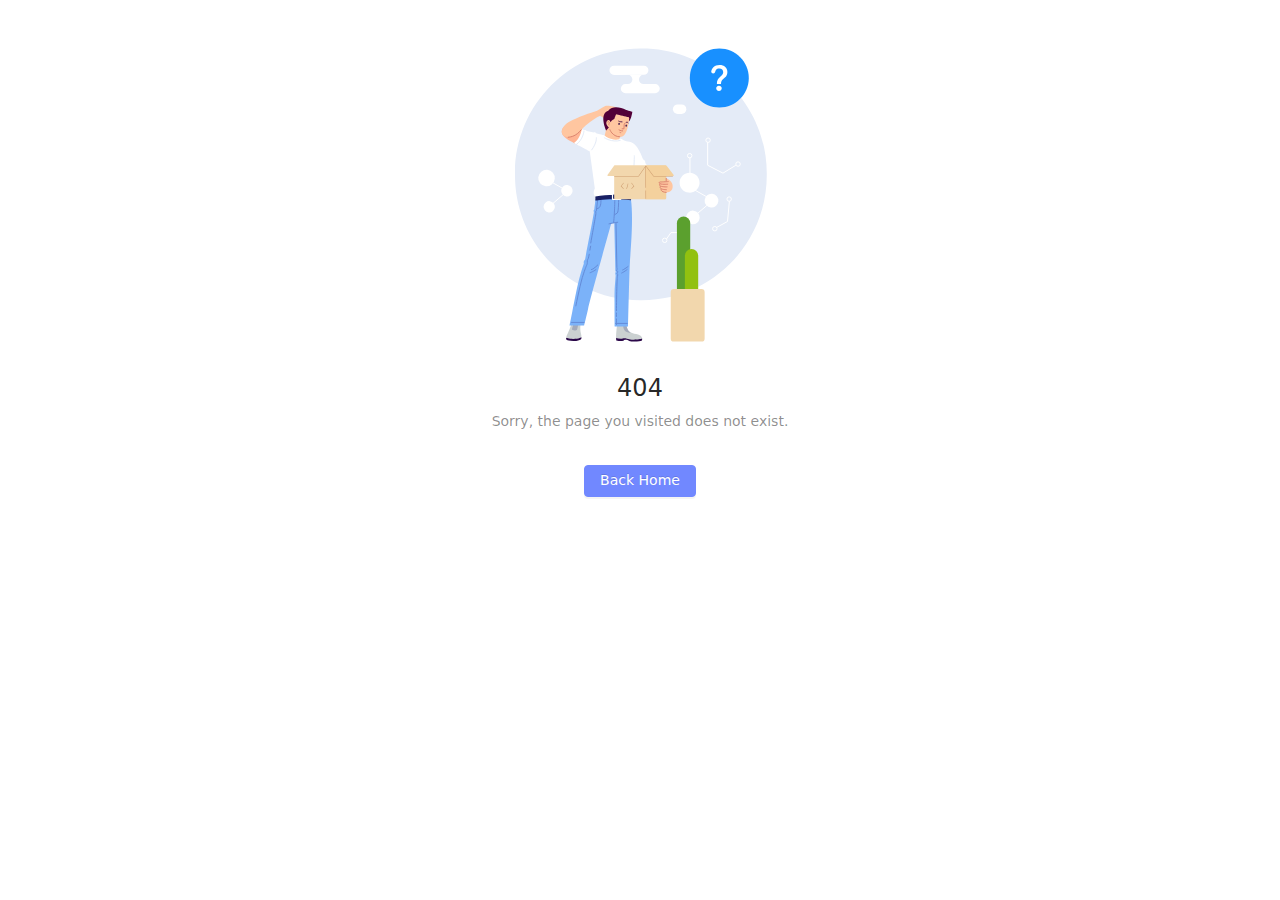
==== commit dd491a9c: "gengxin" ====
--- a/index.html
+++ b/index.html
@@ -1,18 +1,10 @@
-<!DOCTYPE html><html lang=""><head><meta charset="utf-8"><meta http-equiv="X-UA-Compatible" content="IE=edge"><meta name="viewport" content="width=device-width,initial-scale=1"><title>元豚科技 | 云上DevOPS业务搭建 | K8S | 容器化部署 | CI/CD</title><meta name="keywords" content="K8S,Jenkins,GitLab,持续集成,k8s服务部署,Pipeline流水线,cicd流水线搭建,容器化部署,容器集群最佳实践"><meta name="description" content="元豚科技是一家云原生的基础服务构建提供商,提供SaaS/PaaS化的云上服务搭建、集群构建、业务发布、辅助决策等产品,帮助企业快速构建云上服务和流水线,同时也为企业提供解决方案和咨询服务,开发集成,希望帮助企业用最低成本实现云上业务的搭建,实现自主可控、可灵活变化的研发体系,同时降低50%以上云使用成本,提升研发效率和工程质量。"><link rel="icon" href="/favicon.ico"><style>body > a {
-        display: none;
-      }
-      .first-loading-wrp {
+<!doctype html><html lang="zh-cmn-Hans"><head><meta charset="utf-8"/><meta http-equiv="X-UA-Compatible" content="IE=edge"/><meta name="viewport" content="width=device-width,initial-scale=1"/><meta property="og:image" content="/logo.png"/><meta name="keywords" content="互联网医疗SaaS平台,元豚健康,元豚科技,患者管理平台,互联网医院,心理健康,心理量表"/><meta name="description" content="专注深耕于专病领域，利用互联网和人工智能技术，为医生及患者提供康复、营养、心理和随访等一站式管理服务，通过与中国专病临床领域权威专家们的深度合作，研发针对疾病的智能随访管理服务系统，为患者提供个性化的精准治疗建议，辅助患者进行治疗规划和全病程管理。"/><link rel="icon" href="/favicon.ico"/><title>元豚科技 | 元豚健康 | 患者管理平台 | 互联网医院</title><style>.first-loading-wrp {
         display: flex;
         justify-content: center;
         align-items: center;
         flex-direction: column;
         min-height: 420px;
         height: 100%;
-      }
-      .first-loading-wrp .logo {
-        margin-top: 30px;
-        width: 200px;
-        height: 200px;
       }
       .first-loading-wrp > h1 {
         font-size: 128px;
@@ -88,4 +80,4 @@
         to {
           opacity: 1;
         }
-      }</style><link href="/static/css/chunk-02ef4eac.824484de.css" rel="prefetch"><link href="/static/css/chunk-4dba30a6.023b4bed.css" rel="prefetch"><link href="/static/css/chunk-742fb059.b4ae666f.css" rel="prefetch"><link href="/static/css/chunk-7569ddfc.38342da3.css" rel="prefetch"><link href="/static/css/chunk-790881fa.f422e5c8.css" rel="prefetch"><link href="/static/css/chunk-a18a73a0.99f7859e.css" rel="prefetch"><link href="/static/js/chunk-02ef4eac.aee09342.js" rel="prefetch"><link href="/static/js/chunk-1f4107c2.459db410.js" rel="prefetch"><link href="/static/js/chunk-2d0b309a.29dd3cb6.js" rel="prefetch"><link href="/static/js/chunk-4dba30a6.b9bc7940.js" rel="prefetch"><link href="/static/js/chunk-742fb059.806e3b5f.js" rel="prefetch"><link href="/static/js/chunk-7569ddfc.e0dd8f6a.js" rel="prefetch"><link href="/static/js/chunk-790881fa.81dd5b3c.js" rel="prefetch"><link href="/static/js/chunk-a18a73a0.d127da0b.js" rel="prefetch"><link href="/static/js/lang-en-US.cd0544be.js" rel="prefetch"><link href="/static/css/app.3c8d8b2c.css" rel="preload" as="style"><link href="/static/css/chunk-antd.eb03cbba.css" rel="preload" as="style"><link href="/static/js/app.ac064b66.js" rel="preload" as="script"><link href="/static/js/chunk-antd.6c694034.js" rel="preload" as="script"><link href="/static/js/chunk-libs.579eae3f.js" rel="preload" as="script"><link href="/static/css/chunk-antd.eb03cbba.css" rel="stylesheet"><link href="/static/css/app.3c8d8b2c.css" rel="stylesheet"></head><body><noscript><strong>We're sorry but 元豚科技 doesn't work properly without JavaScript enabled. Please enable it to continue.</strong></noscript><div id="app"><div class="first-loading-wrp"><h1><img class="logo" src="/logo.png"></h1><h4>海豚工程 专注企业效率提速服务</h4><div class="loading-wrp"><span class="dot dot-spin"><i></i><i></i><i></i><i></i></span></div><div style="display: flex; justify-content: center; align-items: center">海豚工程</div></div></div><script src="https://v1.cnzz.com/z_stat.php?id=1280760724&web_id=1280760724"></script><script src="/static/js/chunk-antd.6c694034.js"></script><script src="/static/js/chunk-libs.579eae3f.js"></script><script src="/static/js/app.ac064b66.js"></script></body></html>+      }</style><script defer="defer" src="/js/chunk-vendors.b6f8f4a4.js"></script><script defer="defer" src="/js/app.9eb4fc27.js"></script><link href="/css/chunk-vendors.de978035.css" rel="stylesheet"><link href="/css/app.6e0b6efc.css" rel="stylesheet"></head><body><noscript><strong>We're sorry but vue-antd-pro doesn't work properly without JavaScript enabled. Please enable it to continue.</strong></noscript><div id="app"><div class="first-loading-wrp"><h1><img class="logo" src="/logo.png"/></h1><div class="loading-wrp"><span class="dot dot-spin"><i></i><i></i><i></i><i></i></span></div></div></div></body></html>--- a/css/chunk-vendors.de978035.css
+++ b/css/chunk-vendors.de978035.css
@@ -0,0 +1 @@
+body,html{width:100%;height:100%}input::-ms-clear,input::-ms-reveal{display:none}*,:after,:before{box-sizing:border-box}html{font-family:sans-serif;line-height:1.15;-webkit-text-size-adjust:100%;-ms-text-size-adjust:100%;-ms-overflow-style:scrollbar;-webkit-tap-highlight-color:rgba(0,0,0,0)}article,aside,dialog,figcaption,figure,footer,header,hgroup,main,nav,section{display:block}body{margin:0;color:rgba(0,0,0,.65);font-size:14px;font-family:-apple-system,BlinkMacSystemFont,Segoe UI,PingFang SC,Hiragino Sans GB,Microsoft YaHei,Helvetica Neue,Helvetica,Arial,sans-serif,Apple Color Emoji,Segoe UI Emoji,Segoe UI Symbol;font-variant:tabular-nums;line-height:1.5;background-color:#fff;font-feature-settings:"tnum"}[tabindex="-1"]:focus{outline:none!important}hr{box-sizing:content-box;height:0;overflow:visible}h1,h2,h3,h4,h5,h6{margin-top:0;margin-bottom:.5em;color:rgba(0,0,0,.85);font-weight:500}p{margin-top:0;margin-bottom:1em}abbr[data-original-title],abbr[title]{text-decoration:underline;-webkit-text-decoration:underline dotted;text-decoration:underline dotted;border-bottom:0;cursor:help}address{margin-bottom:1em;font-style:normal;line-height:inherit}input[type=number],input[type=password],input[type=text],textarea{-webkit-appearance:none}dl,ol,ul{margin-top:0;margin-bottom:1em}ol ol,ol ul,ul ol,ul ul{margin-bottom:0}dt{font-weight:500}dd{margin-bottom:.5em;margin-left:0}blockquote{margin:0 0 1em}dfn{font-style:italic}b,strong{font-weight:bolder}small{font-size:80%}sub,sup{position:relative;font-size:75%;line-height:0;vertical-align:baseline}sub{bottom:-.25em}sup{top:-.5em}a{color:#7188ff;text-decoration:none;background-color:transparent;outline:none;cursor:pointer;transition:color .3s;-webkit-text-decoration-skip:objects}a:hover{color:#99adff}a:active{color:#5566d9}a:active,a:hover{text-decoration:none;outline:0}a[disabled]{color:rgba(0,0,0,.25);cursor:not-allowed;pointer-events:none}code,kbd,pre,samp{font-size:1em;font-family:SFMono-Regular,Consolas,Liberation Mono,Menlo,Courier,monospace}pre{margin-top:0;margin-bottom:1em;overflow:auto}figure{margin:0 0 1em}img{vertical-align:middle;border-style:none}svg:not(:root){overflow:hidden}[role=button],a,area,button,input:not([type=range]),label,select,summary,textarea{touch-action:manipulation}table{border-collapse:collapse}caption{padding-top:.75em;padding-bottom:.3em;color:rgba(0,0,0,.45);text-align:left;caption-side:bottom}th{text-align:inherit}button,input,optgroup,select,textarea{margin:0;color:inherit;font-size:inherit;font-family:inherit;line-height:inherit}button,input{overflow:visible}button,select{text-transform:none}[type=reset],[type=submit],button,html [type=button]{-webkit-appearance:button}[type=button]::-moz-focus-inner,[type=reset]::-moz-focus-inner,[type=submit]::-moz-focus-inner,button::-moz-focus-inner{padding:0;border-style:none}input[type=checkbox],input[type=radio]{box-sizing:border-box;padding:0}input[type=date],input[type=datetime-local],input[type=month],input[type=time]{-webkit-appearance:listbox}textarea{overflow:auto;resize:vertical}fieldset{min-width:0;margin:0;padding:0;border:0}legend{display:block;width:100%;max-width:100%;margin-bottom:.5em;padding:0;color:inherit;font-size:1.5em;line-height:inherit;white-space:normal}progress{vertical-align:baseline}[type=number]::-webkit-inner-spin-button,[type=number]::-webkit-outer-spin-button{height:auto}[type=search]{outline-offset:-2px;-webkit-appearance:none}[type=search]::-webkit-search-cancel-button,[type=search]::-webkit-search-decoration{-webkit-appearance:none}::-webkit-file-upload-button{font:inherit;-webkit-appearance:button}output{display:inline-block}summary{display:list-item}template{display:none}[hidden]{display:none!important}mark{padding:.2em;background-color:#feffe6}::-moz-selection{color:#fff;background:#7188ff}::selection{color:#fff;background:#7188ff}.clearfix{zoom:1}.clearfix:after,.clearfix:before{display:table;content:""}.clearfix:after{clear:both}.anticon{display:inline-block;color:inherit;font-style:normal;line-height:0;text-align:center;text-transform:none;vertical-align:-.125em;text-rendering:optimizeLegibility;-webkit-font-smoothing:antialiased;-moz-osx-font-smoothing:grayscale}.anticon>*{line-height:1}.anticon svg{display:inline-block}.anticon:before{display:none}.anticon .anticon-icon{display:block}.anticon[tabindex]{cursor:pointer}.anticon-spin,.anticon-spin:before{display:inline-block;animation:loadingCircle 1s linear infinite}.fade-appear,.fade-enter,.fade-leave{animation-duration:.2s;animation-fill-mode:both;animation-play-state:paused}.fade-appear.fade-appear-active,.fade-enter.fade-enter-active{animation-name:antFadeIn;animation-play-state:running}.fade-leave.fade-leave-active{animation-name:antFadeOut;animation-play-state:running;pointer-events:none}.fade-appear,.fade-enter{opacity:0}.fade-appear,.fade-enter,.fade-leave{animation-timing-function:linear}@keyframes antFadeIn{0%{opacity:0}to{opacity:1}}@keyframes antFadeOut{0%{opacity:1}to{opacity:0}}.move-up-appear,.move-up-enter,.move-up-leave{animation-duration:.2s;animation-fill-mode:both;animation-play-state:paused}.move-up-appear.move-up-appear-active,.move-up-enter.move-up-enter-active{animation-name:antMoveUpIn;animation-play-state:running}.move-up-leave.move-up-leave-active{animation-name:antMoveUpOut;animation-play-state:running;pointer-events:none}.move-up-appear,.move-up-enter{opacity:0;animation-timing-function:cubic-bezier(.08,.82,.17,1)}.move-up-leave{animation-timing-function:cubic-bezier(.6,.04,.98,.34)}.move-down-appear,.move-down-enter,.move-down-leave{animation-duration:.2s;animation-fill-mode:both;animation-play-state:paused}.move-down-appear.move-down-appear-active,.move-down-enter.move-down-enter-active{animation-name:antMoveDownIn;animation-play-state:running}.move-down-leave.move-down-leave-active{animation-name:antMoveDownOut;animation-play-state:running;pointer-events:none}.move-down-appear,.move-down-enter{opacity:0;animation-timing-function:cubic-bezier(.08,.82,.17,1)}.move-down-leave{animation-timing-function:cubic-bezier(.6,.04,.98,.34)}.move-left-appear,.move-left-enter,.move-left-leave{animation-duration:.2s;animation-fill-mode:both;animation-play-state:paused}.move-left-appear.move-left-appear-active,.move-left-enter.move-left-enter-active{animation-name:antMoveLeftIn;animation-play-state:running}.move-left-leave.move-left-leave-active{animation-name:antMoveLeftOut;animation-play-state:running;pointer-events:none}.move-left-appear,.move-left-enter{opacity:0;animation-timing-function:cubic-bezier(.08,.82,.17,1)}.move-left-leave{animation-timing-function:cubic-bezier(.6,.04,.98,.34)}.move-right-appear,.move-right-enter,.move-right-leave{animation-duration:.2s;animation-fill-mode:both;animation-play-state:paused}.move-right-appear.move-right-appear-active,.move-right-enter.move-right-enter-active{animation-name:antMoveRightIn;animation-play-state:running}.move-right-leave.move-right-leave-active{animation-name:antMoveRightOut;animation-play-state:running;pointer-events:none}.move-right-appear,.move-right-enter{opacity:0;animation-timing-function:cubic-bezier(.08,.82,.17,1)}.move-right-leave{animation-timing-function:cubic-bezier(.6,.04,.98,.34)}@keyframes antMoveDownIn{0%{transform:translateY(100%);transform-origin:0 0;opacity:0}to{transform:translateY(0);transform-origin:0 0;opacity:1}}@keyframes antMoveDownOut{0%{transform:translateY(0);transform-origin:0 0;opacity:1}to{transform:translateY(100%);transform-origin:0 0;opacity:0}}@keyframes antMoveLeftIn{0%{transform:translateX(-100%);transform-origin:0 0;opacity:0}to{transform:translateX(0);transform-origin:0 0;opacity:1}}@keyframes antMoveLeftOut{0%{transform:translateX(0);transform-origin:0 0;opacity:1}to{transform:translateX(-100%);transform-origin:0 0;opacity:0}}@keyframes antMoveRightIn{0%{transform:translateX(100%);transform-origin:0 0;opacity:0}to{transform:translateX(0);transform-origin:0 0;opacity:1}}@keyframes antMoveRightOut{0%{transform:translateX(0);transform-origin:0 0;opacity:1}to{transform:translateX(100%);transform-origin:0 0;opacity:0}}@keyframes antMoveUpIn{0%{transform:translateY(-100%);transform-origin:0 0;opacity:0}to{transform:translateY(0);transform-origin:0 0;opacity:1}}@keyframes antMoveUpOut{0%{transform:translateY(0);transform-origin:0 0;opacity:1}to{transform:translateY(-100%);transform-origin:0 0;opacity:0}}@keyframes loadingCircle{to{transform:rotate(1turn)}}[ant-click-animating-without-extra-node=true],[ant-click-animating=true]{position:relative}html{--antd-wave-shadow-color:#7188ff}.ant-click-animating-node,[ant-click-animating-without-extra-node=true]:after{position:absolute;top:0;right:0;bottom:0;left:0;display:block;border-radius:inherit;box-shadow:0 0 0 0 #7188ff;box-shadow:0 0 0 0 var(--antd-wave-shadow-color);opacity:.2;animation:fadeEffect 2s cubic-bezier(.08,.82,.17,1),waveEffect .4s cubic-bezier(.08,.82,.17,1);animation-fill-mode:forwards;content:"";pointer-events:none}@keyframes waveEffect{to{box-shadow:0 0 0 #7188ff;box-shadow:0 0 0 6px var(--antd-wave-shadow-color)}}@keyframes fadeEffect{to{opacity:0}}.slide-up-appear,.slide-up-enter,.slide-up-leave{animation-duration:.2s;animation-fill-mode:both;animation-play-state:paused}.slide-up-appear.slide-up-appear-active,.slide-up-enter.slide-up-enter-active{animation-name:antSlideUpIn;animation-play-state:running}.slide-up-leave.slide-up-leave-active{animation-name:antSlideUpOut;animation-play-state:running;pointer-events:none}.slide-up-appear,.slide-up-enter{opacity:0;animation-timing-function:cubic-bezier(.23,1,.32,1)}.slide-up-leave{animation-timing-function:cubic-bezier(.755,.05,.855,.06)}.slide-down-appear,.slide-down-enter,.slide-down-leave{animation-duration:.2s;animation-fill-mode:both;animation-play-state:paused}.slide-down-appear.slide-down-appear-active,.slide-down-enter.slide-down-enter-active{animation-name:antSlideDownIn;animation-play-state:running}.slide-down-leave.slide-down-leave-active{animation-name:antSlideDownOut;animation-play-state:running;pointer-events:none}.slide-down-appear,.slide-down-enter{opacity:0;animation-timing-function:cubic-bezier(.23,1,.32,1)}.slide-down-leave{animation-timing-function:cubic-bezier(.755,.05,.855,.06)}.slide-left-appear,.slide-left-enter,.slide-left-leave{animation-duration:.2s;animation-fill-mode:both;animation-play-state:paused}.slide-left-appear.slide-left-appear-active,.slide-left-enter.slide-left-enter-active{animation-name:antSlideLeftIn;animation-play-state:running}.slide-left-leave.slide-left-leave-active{animation-name:antSlideLeftOut;animation-play-state:running;pointer-events:none}.slide-left-appear,.slide-left-enter{opacity:0;animation-timing-function:cubic-bezier(.23,1,.32,1)}.slide-left-leave{animation-timing-function:cubic-bezier(.755,.05,.855,.06)}.slide-right-appear,.slide-right-enter,.slide-right-leave{animation-duration:.2s;animation-fill-mode:both;animation-play-state:paused}.slide-right-appear.slide-right-appear-active,.slide-right-enter.slide-right-enter-active{animation-name:antSlideRightIn;animation-play-state:running}.slide-right-leave.slide-right-leave-active{animation-name:antSlideRightOut;animation-play-state:running;pointer-events:none}.slide-right-appear,.slide-right-enter{opacity:0;animation-timing-function:cubic-bezier(.23,1,.32,1)}.slide-right-leave{animation-timing-function:cubic-bezier(.755,.05,.855,.06)}@keyframes antSlideUpIn{0%{transform:scaleY(.8);transform-origin:0 0;opacity:0}to{transform:scaleY(1);transform-origin:0 0;opacity:1}}@keyframes antSlideUpOut{0%{transform:scaleY(1);transform-origin:0 0;opacity:1}to{transform:scaleY(.8);transform-origin:0 0;opacity:0}}@keyframes antSlideDownIn{0%{transform:scaleY(.8);transform-origin:100% 100%;opacity:0}to{transform:scaleY(1);transform-origin:100% 100%;opacity:1}}@keyframes antSlideDownOut{0%{transform:scaleY(1);transform-origin:100% 100%;opacity:1}to{transform:scaleY(.8);transform-origin:100% 100%;opacity:0}}@keyframes antSlideLeftIn{0%{transform:scaleX(.8);transform-origin:0 0;opacity:0}to{transform:scaleX(1);transform-origin:0 0;opacity:1}}@keyframes antSlideLeftOut{0%{transform:scaleX(1);transform-origin:0 0;opacity:1}to{transform:scaleX(.8);transform-origin:0 0;opacity:0}}@keyframes antSlideRightIn{0%{transform:scaleX(.8);transform-origin:100% 0;opacity:0}to{transform:scaleX(1);transform-origin:100% 0;opacity:1}}@keyframes antSlideRightOut{0%{transform:scaleX(1);transform-origin:100% 0;opacity:1}to{transform:scaleX(.8);transform-origin:100% 0;opacity:0}}.swing-appear,.swing-enter{animation-duration:.2s;animation-fill-mode:both;animation-play-state:paused}.swing-appear.swing-appear-active,.swing-enter.swing-enter-active{animation-name:antSwingIn;animation-play-state:running}@keyframes antSwingIn{0%,to{transform:translateX(0)}20%{transform:translateX(-10px)}40%{transform:translateX(10px)}60%{transform:translateX(-5px)}80%{transform:translateX(5px)}}.zoom-appear,.zoom-enter,.zoom-leave{animation-duration:.2s;animation-fill-mode:both;animation-play-state:paused}.zoom-appear.zoom-appear-active,.zoom-enter.zoom-enter-active{animation-name:antZoomIn;animation-play-state:running}.zoom-leave.zoom-leave-active{animation-name:antZoomOut;animation-play-state:running;pointer-events:none}.zoom-appear,.zoom-enter{transform:scale(0);opacity:0;animation-timing-function:cubic-bezier(.08,.82,.17,1)}.zoom-leave{animation-timing-function:cubic-bezier(.78,.14,.15,.86)}.zoom-big-appear,.zoom-big-enter,.zoom-big-leave{animation-duration:.2s;animation-fill-mode:both;animation-play-state:paused}.zoom-big-appear.zoom-big-appear-active,.zoom-big-enter.zoom-big-enter-active{animation-name:antZoomBigIn;animation-play-state:running}.zoom-big-leave.zoom-big-leave-active{animation-name:antZoomBigOut;animation-play-state:running;pointer-events:none}.zoom-big-appear,.zoom-big-enter{transform:scale(0);opacity:0;animation-timing-function:cubic-bezier(.08,.82,.17,1)}.zoom-big-leave{animation-timing-function:cubic-bezier(.78,.14,.15,.86)}.zoom-big-fast-appear,.zoom-big-fast-enter,.zoom-big-fast-leave{animation-duration:.1s;animation-fill-mode:both;animation-play-state:paused}.zoom-big-fast-appear.zoom-big-fast-appear-active,.zoom-big-fast-enter.zoom-big-fast-enter-active{animation-name:antZoomBigIn;animation-play-state:running}.zoom-big-fast-leave.zoom-big-fast-leave-active{animation-name:antZoomBigOut;animation-play-state:running;pointer-events:none}.zoom-big-fast-appear,.zoom-big-fast-enter{transform:scale(0);opacity:0;animation-timing-function:cubic-bezier(.08,.82,.17,1)}.zoom-big-fast-leave{animation-timing-function:cubic-bezier(.78,.14,.15,.86)}.zoom-up-appear,.zoom-up-enter,.zoom-up-leave{animation-duration:.2s;animation-fill-mode:both;animation-play-state:paused}.zoom-up-appear.zoom-up-appear-active,.zoom-up-enter.zoom-up-enter-active{animation-name:antZoomUpIn;animation-play-state:running}.zoom-up-leave.zoom-up-leave-active{animation-name:antZoomUpOut;animation-play-state:running;pointer-events:none}.zoom-up-appear,.zoom-up-enter{transform:scale(0);opacity:0;animation-timing-function:cubic-bezier(.08,.82,.17,1)}.zoom-up-leave{animation-timing-function:cubic-bezier(.78,.14,.15,.86)}.zoom-down-appear,.zoom-down-enter,.zoom-down-leave{animation-duration:.2s;animation-fill-mode:both;animation-play-state:paused}.zoom-down-appear.zoom-down-appear-active,.zoom-down-enter.zoom-down-enter-active{animation-name:antZoomDownIn;animation-play-state:running}.zoom-down-leave.zoom-down-leave-active{animation-name:antZoomDownOut;animation-play-state:running;pointer-events:none}.zoom-down-appear,.zoom-down-enter{transform:scale(0);opacity:0;animation-timing-function:cubic-bezier(.08,.82,.17,1)}.zoom-down-leave{animation-timing-function:cubic-bezier(.78,.14,.15,.86)}.zoom-left-appear,.zoom-left-enter,.zoom-left-leave{animation-duration:.2s;animation-fill-mode:both;animation-play-state:paused}.zoom-left-appear.zoom-left-appear-active,.zoom-left-enter.zoom-left-enter-active{animation-name:antZoomLeftIn;animation-play-state:running}.zoom-left-leave.zoom-left-leave-active{animation-name:antZoomLeftOut;animation-play-state:running;pointer-events:none}.zoom-left-appear,.zoom-left-enter{transform:scale(0);opacity:0;animation-timing-function:cubic-bezier(.08,.82,.17,1)}.zoom-left-leave{animation-timing-function:cubic-bezier(.78,.14,.15,.86)}.zoom-right-appear,.zoom-right-enter,.zoom-right-leave{animation-duration:.2s;animation-fill-mode:both;animation-play-state:paused}.zoom-right-appear.zoom-right-appear-active,.zoom-right-enter.zoom-right-enter-active{animation-name:antZoomRightIn;animation-play-state:running}.zoom-right-leave.zoom-right-leave-active{animation-name:antZoomRightOut;animation-play-state:running;pointer-events:none}.zoom-right-appear,.zoom-right-enter{transform:scale(0);opacity:0;animation-timing-function:cubic-bezier(.08,.82,.17,1)}.zoom-right-leave{animation-timing-function:cubic-bezier(.78,.14,.15,.86)}@keyframes antZoomIn{0%{transform:scale(.2);opacity:0}to{transform:scale(1);opacity:1}}@keyframes antZoomOut{0%{transform:scale(1)}to{transform:scale(.2);opacity:0}}@keyframes antZoomBigIn{0%{transform:scale(.8);opacity:0}to{transform:scale(1);opacity:1}}@keyframes antZoomBigOut{0%{transform:scale(1)}to{transform:scale(.8);opacity:0}}@keyframes antZoomUpIn{0%{transform:scale(.8);transform-origin:50% 0;opacity:0}to{transform:scale(1);transform-origin:50% 0}}@keyframes antZoomUpOut{0%{transform:scale(1);transform-origin:50% 0}to{transform:scale(.8);transform-origin:50% 0;opacity:0}}@keyframes antZoomLeftIn{0%{transform:scale(.8);transform-origin:0 50%;opacity:0}to{transform:scale(1);transform-origin:0 50%}}@keyframes antZoomLeftOut{0%{transform:scale(1);transform-origin:0 50%}to{transform:scale(.8);transform-origin:0 50%;opacity:0}}@keyframes antZoomRightIn{0%{transform:scale(.8);transform-origin:100% 50%;opacity:0}to{transform:scale(1);transform-origin:100% 50%}}@keyframes antZoomRightOut{0%{transform:scale(1);transform-origin:100% 50%}to{transform:scale(.8);transform-origin:100% 50%;opacity:0}}@keyframes antZoomDownIn{0%{transform:scale(.8);transform-origin:50% 100%;opacity:0}to{transform:scale(1);transform-origin:50% 100%}}@keyframes antZoomDownOut{0%{transform:scale(1);transform-origin:50% 100%}to{transform:scale(.8);transform-origin:50% 100%;opacity:0}}.ant-motion-collapse-legacy{overflow:hidden}.ant-motion-collapse,.ant-motion-collapse-legacy-active{transition:height .15s cubic-bezier(.645,.045,.355,1),opacity .15s cubic-bezier(.645,.045,.355,1)!important}.ant-motion-collapse{overflow:hidden}.ant-notification{box-sizing:border-box;margin:0;padding:0;color:rgba(0,0,0,.65);font-size:14px;font-variant:tabular-nums;line-height:1.5;list-style:none;font-feature-settings:"tnum";position:fixed;z-index:1010;width:384px;max-width:calc(100vw - 32px);margin-right:24px}.ant-notification-bottomLeft,.ant-notification-topLeft{margin-right:0;margin-left:24px}.ant-notification-bottomLeft .ant-notification-fade-appear.ant-notification-fade-appear-active,.ant-notification-bottomLeft .ant-notification-fade-enter.ant-notification-fade-enter-active,.ant-notification-topLeft .ant-notification-fade-appear.ant-notification-fade-appear-active,.ant-notification-topLeft .ant-notification-fade-enter.ant-notification-fade-enter-active{animation-name:NotificationLeftFadeIn}.ant-notification-close-icon{font-size:14px;cursor:pointer}.ant-notification-notice{position:relative;margin-bottom:16px;padding:16px 24px;overflow:hidden;line-height:1.5;background:#fff;border-radius:4px;box-shadow:0 4px 12px rgba(0,0,0,.15)}.ant-notification-notice-message{display:inline-block;margin-bottom:8px;color:rgba(0,0,0,.85);font-size:16px;line-height:24px}.ant-notification-notice-message-single-line-auto-margin{display:block;width:calc(264px - 100%);max-width:4px;background-color:transparent;pointer-events:none}.ant-notification-notice-message-single-line-auto-margin:before{display:block;content:""}.ant-notification-notice-description{font-size:14px}.ant-notification-notice-closable .ant-notification-notice-message{padding-right:24px}.ant-notification-notice-with-icon .ant-notification-notice-message{margin-bottom:4px;margin-left:48px;font-size:16px}.ant-notification-notice-with-icon .ant-notification-notice-description{margin-left:48px;font-size:14px}.ant-notification-notice-icon{position:absolute;margin-left:4px;font-size:24px;line-height:24px}.anticon.ant-notification-notice-icon-success{color:#52c41a}.anticon.ant-notification-notice-icon-info{color:#1890ff}.anticon.ant-notification-notice-icon-warning{color:#faad14}.anticon.ant-notification-notice-icon-error{color:#f5222d}.ant-notification-notice-close{position:absolute;top:16px;right:22px;color:rgba(0,0,0,.45);outline:none}.ant-notification-notice-close:hover{color:rgba(0,0,0,.67)}.ant-notification-notice-btn{float:right;margin-top:16px}.ant-notification .notification-fade-effect{animation-duration:.24s;animation-timing-function:cubic-bezier(.645,.045,.355,1);animation-fill-mode:both}.ant-notification-fade-appear,.ant-notification-fade-enter{opacity:0;animation-play-state:paused}.ant-notification-fade-appear,.ant-notification-fade-enter,.ant-notification-fade-leave{animation-duration:.24s;animation-timing-function:cubic-bezier(.645,.045,.355,1);animation-fill-mode:both}.ant-notification-fade-leave{animation-duration:.2s;animation-play-state:paused}.ant-notification-fade-appear.ant-notification-fade-appear-active,.ant-notification-fade-enter.ant-notification-fade-enter-active{animation-name:NotificationFadeIn;animation-play-state:running}.ant-notification-fade-leave.ant-notification-fade-leave-active{animation-name:NotificationFadeOut;animation-play-state:running}@keyframes NotificationFadeIn{0%{left:384px;opacity:0}to{left:0;opacity:1}}@keyframes NotificationLeftFadeIn{0%{right:384px;opacity:0}to{right:0;opacity:1}}@keyframes NotificationFadeOut{0%{max-height:150px;margin-bottom:16px;padding-top:16px 24px;padding-bottom:16px 24px;opacity:1}to{max-height:0;margin-bottom:0;padding-top:0;padding-bottom:0;opacity:0}}.ant-message{box-sizing:border-box;margin:0;padding:0;color:rgba(0,0,0,.65);font-size:14px;font-variant:tabular-nums;line-height:1.5;list-style:none;font-feature-settings:"tnum";position:fixed;top:16px;left:0;z-index:1010;width:100%;pointer-events:none}.ant-message-notice{padding:8px;text-align:center}.ant-message-notice:first-child{margin-top:-8px}.ant-message-notice-content{display:inline-block;padding:10px 16px;background:#fff;border-radius:4px;box-shadow:0 4px 12px rgba(0,0,0,.15);pointer-events:all}.ant-message-success .anticon{color:#52c41a}.ant-message-error .anticon{color:#f5222d}.ant-message-warning .anticon{color:#faad14}.ant-message-info .anticon,.ant-message-loading .anticon{color:#1890ff}.ant-message .anticon{position:relative;top:1px;margin-right:8px;font-size:16px}.ant-message-notice.move-up-leave.move-up-leave-active{overflow:hidden;animation-name:MessageMoveOut;animation-duration:.3s}@keyframes MessageMoveOut{0%{max-height:150px;padding:8px;opacity:1}to{max-height:0;padding:0;opacity:0}}.ant-carousel{box-sizing:border-box;margin:0;padding:0;color:rgba(0,0,0,.65);font-size:14px;font-variant:tabular-nums;line-height:1.5;list-style:none;font-feature-settings:"tnum"}.ant-carousel .slick-slider{position:relative;display:block;box-sizing:border-box;-webkit-touch-callout:none;touch-action:pan-y;-webkit-tap-highlight-color:transparent}.ant-carousel .slick-list{position:relative;display:block;margin:0;padding:0;overflow:hidden}.ant-carousel .slick-list:focus{outline:none}.ant-carousel .slick-list.dragging{cursor:pointer}.ant-carousel .slick-list .slick-slide{pointer-events:none}.ant-carousel .slick-list .slick-slide input.ant-checkbox-input,.ant-carousel .slick-list .slick-slide input.ant-radio-input{visibility:hidden}.ant-carousel .slick-list .slick-slide.slick-active{pointer-events:auto}.ant-carousel .slick-list .slick-slide.slick-active input.ant-checkbox-input,.ant-carousel .slick-list .slick-slide.slick-active input.ant-radio-input{visibility:visible}.ant-carousel .slick-slider .slick-list,.ant-carousel .slick-slider .slick-track{transform:translateZ(0)}.ant-carousel .slick-track{position:relative;top:0;left:0;display:block}.ant-carousel .slick-track:after,.ant-carousel .slick-track:before{display:table;content:""}.ant-carousel .slick-track:after{clear:both}.slick-loading .ant-carousel .slick-track{visibility:hidden}.ant-carousel .slick-slide{display:none;float:left;height:100%;min-height:1px}[dir=rtl] .ant-carousel .slick-slide{float:right}.ant-carousel .slick-slide img{display:block}.ant-carousel .slick-slide.slick-loading img{display:none}.ant-carousel .slick-slide.dragging img{pointer-events:none}.ant-carousel .slick-initialized .slick-slide{display:block}.ant-carousel .slick-loading .slick-slide{visibility:hidden}.ant-carousel .slick-vertical .slick-slide{display:block;height:auto;border:1px solid transparent}.ant-carousel .slick-arrow.slick-hidden{display:none}.ant-carousel .slick-next,.ant-carousel .slick-prev{position:absolute;top:50%;display:block;width:20px;height:20px;margin-top:-10px;padding:0;font-size:0;line-height:0;border:0;cursor:pointer}.ant-carousel .slick-next,.ant-carousel .slick-next:focus,.ant-carousel .slick-next:hover,.ant-carousel .slick-prev,.ant-carousel .slick-prev:focus,.ant-carousel .slick-prev:hover{color:transparent;background:transparent;outline:none}.ant-carousel .slick-next:focus:before,.ant-carousel .slick-next:hover:before,.ant-carousel .slick-prev:focus:before,.ant-carousel .slick-prev:hover:before{opacity:1}.ant-carousel .slick-next.slick-disabled:before,.ant-carousel .slick-prev.slick-disabled:before{opacity:.25}.ant-carousel .slick-prev{left:-25px}.ant-carousel .slick-prev:before{content:"←"}.ant-carousel .slick-next{right:-25px}.ant-carousel .slick-next:before{content:"→"}.ant-carousel .slick-dots{position:absolute;display:block;width:100%;height:3px;margin:0;padding:0;text-align:center;list-style:none}.ant-carousel .slick-dots-bottom{bottom:12px}.ant-carousel .slick-dots-top{top:12px}.ant-carousel .slick-dots li{position:relative;display:inline-block;margin:0 2px;padding:0;text-align:center;vertical-align:top}.ant-carousel .slick-dots li button{display:block;width:16px;height:3px;padding:0;color:transparent;font-size:0;background:#fff;border:0;border-radius:1px;outline:none;cursor:pointer;opacity:.3;transition:all .5s}.ant-carousel .slick-dots li button:focus,.ant-carousel .slick-dots li button:hover{opacity:.75}.ant-carousel .slick-dots li.slick-active button{width:24px;background:#fff;opacity:1}.ant-carousel .slick-dots li.slick-active button:focus,.ant-carousel .slick-dots li.slick-active button:hover{opacity:1}.ant-carousel-vertical .slick-dots{top:50%;bottom:auto;width:3px;height:auto;transform:translateY(-50%)}.ant-carousel-vertical .slick-dots-left{left:12px}.ant-carousel-vertical .slick-dots-right{right:12px}.ant-carousel-vertical .slick-dots li{margin:0 2px;vertical-align:baseline}.ant-carousel-vertical .slick-dots li button{width:3px;height:16px}.ant-carousel-vertical .slick-dots li.slick-active button{width:3px;height:24px}.ant-cascader{box-sizing:border-box;margin:0;padding:0;color:rgba(0,0,0,.65);font-size:14px;font-variant:tabular-nums;line-height:1.5;list-style:none;font-feature-settings:"tnum"}.ant-cascader-input.ant-input{position:static;width:100%;padding-right:24px;background-color:transparent!important;cursor:pointer}.ant-cascader-picker-show-search .ant-cascader-input.ant-input{position:relative}.ant-cascader-picker{box-sizing:border-box;margin:0;padding:0;color:rgba(0,0,0,.65);font-size:14px;font-variant:tabular-nums;line-height:1.5;list-style:none;font-feature-settings:"tnum";position:relative;display:inline-block;background-color:#fff;border-radius:4px;outline:0;cursor:pointer;transition:color .3s}.ant-cascader-picker-with-value .ant-cascader-picker-label{color:transparent}.ant-cascader-picker-disabled{color:rgba(0,0,0,.25);background:#f5f5f5;cursor:not-allowed}.ant-cascader-picker-disabled .ant-cascader-input{cursor:not-allowed}.ant-cascader-picker:focus .ant-cascader-input{border-color:#99adff;border-right-width:1px!important;outline:0;box-shadow:0 0 0 2px rgba(113,136,255,.2)}.ant-cascader-picker-show-search.ant-cascader-picker-focused{color:rgba(0,0,0,.25)}.ant-cascader-picker-label{position:absolute;top:50%;left:0;width:100%;height:20px;margin-top:-10px;padding:0 20px 0 12px;overflow:hidden;line-height:20px;white-space:nowrap;text-overflow:ellipsis}.ant-cascader-picker-clear{position:absolute;top:50%;right:12px;z-index:2;width:12px;height:12px;margin-top:-6px;color:rgba(0,0,0,.25);font-size:12px;line-height:12px;background:#fff;cursor:pointer;opacity:0;transition:color .3s ease,opacity .15s ease}.ant-cascader-picker-clear:hover{color:rgba(0,0,0,.45)}.ant-cascader-picker:hover .ant-cascader-picker-clear{opacity:1}.ant-cascader-picker-arrow{position:absolute;top:50%;right:12px;z-index:1;width:12px;height:12px;margin-top:-6px;color:rgba(0,0,0,.25);font-size:12px;line-height:12px;transition:transform .2s}.ant-cascader-picker-arrow.ant-cascader-picker-arrow-expand{transform:rotate(180deg)}.ant-cascader-picker-label:hover+.ant-cascader-input{border-color:#99adff;border-right-width:1px!important}.ant-cascader-picker-small .ant-cascader-picker-arrow,.ant-cascader-picker-small .ant-cascader-picker-clear{right:8px}.ant-cascader-menus{position:absolute;z-index:1050;font-size:14px;white-space:nowrap;background:#fff;border-radius:4px;box-shadow:0 2px 8px rgba(0,0,0,.15)}.ant-cascader-menus ol,.ant-cascader-menus ul{margin:0;list-style:none}.ant-cascader-menus-empty,.ant-cascader-menus-hidden{display:none}.ant-cascader-menus.slide-up-appear.slide-up-appear-active.ant-cascader-menus-placement-bottomLeft,.ant-cascader-menus.slide-up-enter.slide-up-enter-active.ant-cascader-menus-placement-bottomLeft{animation-name:antSlideUpIn}.ant-cascader-menus.slide-up-appear.slide-up-appear-active.ant-cascader-menus-placement-topLeft,.ant-cascader-menus.slide-up-enter.slide-up-enter-active.ant-cascader-menus-placement-topLeft{animation-name:antSlideDownIn}.ant-cascader-menus.slide-up-leave.slide-up-leave-active.ant-cascader-menus-placement-bottomLeft{animation-name:antSlideUpOut}.ant-cascader-menus.slide-up-leave.slide-up-leave-active.ant-cascader-menus-placement-topLeft{animation-name:antSlideDownOut}.ant-cascader-menu{display:inline-block;min-width:111px;height:180px;margin:0;padding:4px 0;overflow:auto;vertical-align:top;list-style:none;border-right:1px solid #e8e8e8;-ms-overflow-style:-ms-autohiding-scrollbar}.ant-cascader-menu:first-child{border-radius:4px 0 0 4px}.ant-cascader-menu:last-child{margin-right:-1px;border-right-color:transparent;border-radius:0 4px 4px 0}.ant-cascader-menu:only-child{border-radius:4px}.ant-cascader-menu-item{padding:5px 12px;line-height:22px;white-space:nowrap;cursor:pointer;transition:all .3s}.ant-cascader-menu-item:hover{background:#f0f5ff}.ant-cascader-menu-item-disabled{color:rgba(0,0,0,.25);cursor:not-allowed}.ant-cascader-menu-item-disabled:hover{background:transparent}.ant-cascader-menu-item-active:not(.ant-cascader-menu-item-disabled),.ant-cascader-menu-item-active:not(.ant-cascader-menu-item-disabled):hover{font-weight:600;background-color:#fafafa}.ant-cascader-menu-item-expand{position:relative;padding-right:24px}.ant-cascader-menu-item-expand .ant-cascader-menu-item-expand-icon,.ant-cascader-menu-item-loading-icon{display:inline-block;font-size:12px;font-size:10px\9;transform:scale(.83333333) rotate(0deg);position:absolute;right:12px;color:rgba(0,0,0,.45)}:root .ant-cascader-menu-item-expand .ant-cascader-menu-item-expand-icon,:root .ant-cascader-menu-item-loading-icon{font-size:12px}.ant-cascader-menu-item-disabled.ant-cascader-menu-item-expand .ant-cascader-menu-item-expand-icon,.ant-cascader-menu-item-disabled.ant-cascader-menu-item-loading-icon{color:rgba(0,0,0,.25)}.ant-cascader-menu-item .ant-cascader-menu-item-keyword{color:#f5222d}.ant-empty{margin:0 8px;font-size:14px;line-height:22px;text-align:center}.ant-empty-image{height:100px;margin-bottom:8px}.ant-empty-image img{height:100%}.ant-empty-image svg{height:100%;margin:auto}.ant-empty-description{margin:0}.ant-empty-footer{margin-top:16px}.ant-empty-normal{margin:32px 0;color:rgba(0,0,0,.25)}.ant-empty-normal .ant-empty-image{height:40px}.ant-empty-small{margin:8px 0;color:rgba(0,0,0,.25)}.ant-empty-small .ant-empty-image{height:35px}.ant-input{box-sizing:border-box;margin:0;padding:0;font-variant:tabular-nums;list-style:none;font-feature-settings:"tnum";position:relative;display:inline-block;width:100%;height:32px;padding:4px 11px;color:rgba(0,0,0,.65);font-size:14px;line-height:1.5;background-color:#fff;background-image:none;border:1px solid #d9d9d9;border-radius:4px;transition:all .3s}.ant-input::-moz-placeholder{color:#bfbfbf;opacity:1}.ant-input:-ms-input-placeholder{color:#bfbfbf}.ant-input::-webkit-input-placeholder{color:#bfbfbf}.ant-input:-moz-placeholder-shown{text-overflow:ellipsis}.ant-input:placeholder-shown{text-overflow:ellipsis}.ant-input:focus,.ant-input:hover{border-color:#99adff;border-right-width:1px!important}.ant-input:focus{outline:0;box-shadow:0 0 0 2px rgba(113,136,255,.2)}.ant-input-disabled{color:rgba(0,0,0,.25);background-color:#f5f5f5;cursor:not-allowed;opacity:1}.ant-input-disabled:hover{border-color:#d9d9d9;border-right-width:1px!important}.ant-input[disabled]{color:rgba(0,0,0,.25);background-color:#f5f5f5;cursor:not-allowed;opacity:1}.ant-input[disabled]:hover{border-color:#d9d9d9;border-right-width:1px!important}textarea.ant-input{max-width:100%;height:auto;min-height:32px;line-height:1.5;vertical-align:bottom;transition:all .3s,height 0s}.ant-input-lg{height:40px;padding:6px 11px;font-size:16px}.ant-input-sm{height:24px;padding:1px 7px}.ant-input-group{box-sizing:border-box;margin:0;padding:0;color:rgba(0,0,0,.65);font-size:14px;font-variant:tabular-nums;line-height:1.5;list-style:none;font-feature-settings:"tnum";position:relative;display:table;width:100%;border-collapse:separate;border-spacing:0}.ant-input-group[class*=col-]{float:none;padding-right:0;padding-left:0}.ant-input-group>[class*=col-]{padding-right:8px}.ant-input-group>[class*=col-]:last-child{padding-right:0}.ant-input-group-addon,.ant-input-group-wrap,.ant-input-group>.ant-input{display:table-cell}.ant-input-group-addon:not(:first-child):not(:last-child),.ant-input-group-wrap:not(:first-child):not(:last-child),.ant-input-group>.ant-input:not(:first-child):not(:last-child){border-radius:0}.ant-input-group-addon,.ant-input-group-wrap{width:1px;white-space:nowrap;vertical-align:middle}.ant-input-group-wrap>*{display:block!important}.ant-input-group .ant-input{float:left;width:100%;margin-bottom:0;text-align:inherit}.ant-input-group .ant-input:focus,.ant-input-group .ant-input:hover{z-index:1;border-right-width:1px}.ant-input-group-addon{position:relative;padding:0 11px;color:rgba(0,0,0,.65);font-weight:400;font-size:14px;text-align:center;background-color:#fafafa;border:1px solid #d9d9d9;border-radius:4px;transition:all .3s}.ant-input-group-addon .ant-select{margin:-5px -11px}.ant-input-group-addon .ant-select .ant-select-selection{margin:-1px;background-color:inherit;border:1px solid transparent;box-shadow:none}.ant-input-group-addon .ant-select-focused .ant-select-selection,.ant-input-group-addon .ant-select-open .ant-select-selection{color:#7188ff}.ant-input-group-addon>i:only-child:after{position:absolute;top:0;right:0;bottom:0;left:0;content:""}.ant-input-group-addon:first-child,.ant-input-group-addon:first-child .ant-select .ant-select-selection,.ant-input-group>.ant-input:first-child,.ant-input-group>.ant-input:first-child .ant-select .ant-select-selection{border-top-right-radius:0;border-bottom-right-radius:0}.ant-input-group>.ant-input-affix-wrapper:not(:first-child) .ant-input{border-top-left-radius:0;border-bottom-left-radius:0}.ant-input-group>.ant-input-affix-wrapper:not(:last-child) .ant-input{border-top-right-radius:0;border-bottom-right-radius:0}.ant-input-group-addon:first-child{border-right:0}.ant-input-group-addon:last-child{border-left:0}.ant-input-group-addon:last-child,.ant-input-group-addon:last-child .ant-select .ant-select-selection,.ant-input-group>.ant-input:last-child,.ant-input-group>.ant-input:last-child .ant-select .ant-select-selection{border-top-left-radius:0;border-bottom-left-radius:0}.ant-input-group-lg .ant-input,.ant-input-group-lg>.ant-input-group-addon{height:40px;padding:6px 11px;font-size:16px}.ant-input-group-sm .ant-input,.ant-input-group-sm>.ant-input-group-addon{height:24px;padding:1px 7px}.ant-input-group-lg .ant-select-selection--single{height:40px}.ant-input-group-sm .ant-select-selection--single{height:24px}.ant-input-group .ant-input-affix-wrapper{display:table-cell;float:left;width:100%}.ant-input-group.ant-input-group-compact{display:block;zoom:1}.ant-input-group.ant-input-group-compact:after,.ant-input-group.ant-input-group-compact:before{display:table;content:""}.ant-input-group.ant-input-group-compact:after{clear:both}.ant-input-group.ant-input-group-compact-addon:not(:first-child):not(:last-child),.ant-input-group.ant-input-group-compact-wrap:not(:first-child):not(:last-child),.ant-input-group.ant-input-group-compact>.ant-input:not(:first-child):not(:last-child){border-right-width:1px}.ant-input-group.ant-input-group-compact-addon:not(:first-child):not(:last-child):focus,.ant-input-group.ant-input-group-compact-addon:not(:first-child):not(:last-child):hover,.ant-input-group.ant-input-group-compact-wrap:not(:first-child):not(:last-child):focus,.ant-input-group.ant-input-group-compact-wrap:not(:first-child):not(:last-child):hover,.ant-input-group.ant-input-group-compact>.ant-input:not(:first-child):not(:last-child):focus,.ant-input-group.ant-input-group-compact>.ant-input:not(:first-child):not(:last-child):hover{z-index:1}.ant-input-group.ant-input-group-compact>*{display:inline-block;float:none;vertical-align:top;border-radius:0}.ant-input-group.ant-input-group-compact>:not(:last-child){margin-right:-1px;border-right-width:1px}.ant-input-group.ant-input-group-compact .ant-input{float:none}.ant-input-group.ant-input-group-compact>.ant-calendar-picker .ant-input,.ant-input-group.ant-input-group-compact>.ant-cascader-picker .ant-input,.ant-input-group.ant-input-group-compact>.ant-input-group-wrapper .ant-input,.ant-input-group.ant-input-group-compact>.ant-mention-wrapper .ant-mention-editor,.ant-input-group.ant-input-group-compact>.ant-select-auto-complete .ant-input,.ant-input-group.ant-input-group-compact>.ant-select>.ant-select-selection,.ant-input-group.ant-input-group-compact>.ant-time-picker .ant-time-picker-input{border-right-width:1px;border-radius:0}.ant-input-group.ant-input-group-compact>.ant-calendar-picker .ant-input:focus,.ant-input-group.ant-input-group-compact>.ant-calendar-picker .ant-input:hover,.ant-input-group.ant-input-group-compact>.ant-cascader-picker .ant-input:focus,.ant-input-group.ant-input-group-compact>.ant-cascader-picker .ant-input:hover,.ant-input-group.ant-input-group-compact>.ant-input-group-wrapper .ant-input:focus,.ant-input-group.ant-input-group-compact>.ant-input-group-wrapper .ant-input:hover,.ant-input-group.ant-input-group-compact>.ant-mention-wrapper .ant-mention-editor:focus,.ant-input-group.ant-input-group-compact>.ant-mention-wrapper .ant-mention-editor:hover,.ant-input-group.ant-input-group-compact>.ant-select-auto-complete .ant-input:focus,.ant-input-group.ant-input-group-compact>.ant-select-auto-complete .ant-input:hover,.ant-input-group.ant-input-group-compact>.ant-select-focused,.ant-input-group.ant-input-group-compact>.ant-select>.ant-select-selection:focus,.ant-input-group.ant-input-group-compact>.ant-select>.ant-select-selection:hover,.ant-input-group.ant-input-group-compact>.ant-time-picker .ant-time-picker-input:focus,.ant-input-group.ant-input-group-compact>.ant-time-picker .ant-time-picker-input:hover{z-index:1}.ant-input-group.ant-input-group-compact>.ant-calendar-picker:first-child .ant-input,.ant-input-group.ant-input-group-compact>.ant-cascader-picker:first-child .ant-input,.ant-input-group.ant-input-group-compact>.ant-mention-wrapper:first-child .ant-mention-editor,.ant-input-group.ant-input-group-compact>.ant-select-auto-complete:first-child .ant-input,.ant-input-group.ant-input-group-compact>.ant-select:first-child>.ant-select-selection,.ant-input-group.ant-input-group-compact>.ant-time-picker:first-child .ant-time-picker-input,.ant-input-group.ant-input-group-compact>:first-child{border-top-left-radius:4px;border-bottom-left-radius:4px}.ant-input-group.ant-input-group-compact>.ant-calendar-picker:last-child .ant-input,.ant-input-group.ant-input-group-compact>.ant-cascader-picker-focused:last-child .ant-input,.ant-input-group.ant-input-group-compact>.ant-cascader-picker:last-child .ant-input,.ant-input-group.ant-input-group-compact>.ant-mention-wrapper:last-child .ant-mention-editor,.ant-input-group.ant-input-group-compact>.ant-select-auto-complete:last-child .ant-input,.ant-input-group.ant-input-group-compact>.ant-select:last-child>.ant-select-selection,.ant-input-group.ant-input-group-compact>.ant-time-picker:last-child .ant-time-picker-input,.ant-input-group.ant-input-group-compact>:last-child{border-right-width:1px;border-top-right-radius:4px;border-bottom-right-radius:4px}.ant-input-group.ant-input-group-compact>.ant-select-auto-complete .ant-input{vertical-align:top}.ant-input-group-wrapper{display:inline-block;width:100%;text-align:start;vertical-align:top}.ant-input-affix-wrapper{box-sizing:border-box;margin:0;padding:0;color:rgba(0,0,0,.65);font-size:14px;font-variant:tabular-nums;line-height:1.5;list-style:none;font-feature-settings:"tnum";position:relative;display:inline-block;width:100%;text-align:start}.ant-input-affix-wrapper:hover .ant-input:not(.ant-input-disabled){border-color:#99adff;border-right-width:1px!important}.ant-input-affix-wrapper .ant-input{position:relative;text-align:inherit}.ant-input-affix-wrapper .ant-input-prefix,.ant-input-affix-wrapper .ant-input-suffix{position:absolute;top:50%;z-index:2;display:flex;align-items:center;color:rgba(0,0,0,.65);line-height:0;transform:translateY(-50%)}.ant-input-affix-wrapper .ant-input-prefix :not(.anticon),.ant-input-affix-wrapper .ant-input-suffix :not(.anticon){line-height:1.5}.ant-input-affix-wrapper .ant-input-disabled~.ant-input-suffix .anticon{color:rgba(0,0,0,.25);cursor:not-allowed}.ant-input-affix-wrapper .ant-input-prefix{left:12px}.ant-input-affix-wrapper .ant-input-suffix{right:12px}.ant-input-affix-wrapper .ant-input:not(:first-child){padding-left:30px}.ant-input-affix-wrapper .ant-input:not(:last-child){padding-right:30px}.ant-input-affix-wrapper.ant-input-affix-wrapper-input-with-clear-btn .ant-input:not(:last-child){padding-right:49px}.ant-input-affix-wrapper.ant-input-affix-wrapper-textarea-with-clear-btn .ant-input{padding-right:22px}.ant-input-password-icon{color:rgba(0,0,0,.45);cursor:pointer;transition:all .3s}.ant-input-password-icon:hover{color:#333}.ant-input-clear-icon{color:rgba(0,0,0,.25);font-size:12px;cursor:pointer;transition:color .3s;vertical-align:0}.ant-input-clear-icon:hover{color:rgba(0,0,0,.45)}.ant-input-clear-icon:active{color:rgba(0,0,0,.65)}.ant-input-clear-icon+i{margin-left:6px}.ant-input-textarea-clear-icon{color:rgba(0,0,0,.25);font-size:12px;cursor:pointer;transition:color .3s;position:absolute;top:0;right:0;margin:8px 8px 0 0}.ant-input-textarea-clear-icon:hover{color:rgba(0,0,0,.45)}.ant-input-textarea-clear-icon:active{color:rgba(0,0,0,.65)}.ant-input-textarea-clear-icon+i{margin-left:6px}.ant-input-search-icon{color:rgba(0,0,0,.45);cursor:pointer;transition:all .3s}.ant-input-search-icon:hover{color:rgba(0,0,0,.8)}.ant-input-search-enter-button input{border-right:0}.ant-input-search-enter-button input+.ant-input-group-addon,.ant-input-search-enter-button+.ant-input-group-addon{padding:0;border:0}.ant-input-search-enter-button input+.ant-input-group-addon .ant-input-search-button,.ant-input-search-enter-button+.ant-input-group-addon .ant-input-search-button{border-top-left-radius:0;border-bottom-left-radius:0}.ant-btn{line-height:1.499;position:relative;display:inline-block;font-weight:400;white-space:nowrap;text-align:center;background-image:none;border:1px solid transparent;box-shadow:0 2px 0 rgba(0,0,0,.015);cursor:pointer;transition:all .3s cubic-bezier(.645,.045,.355,1);-webkit-user-select:none;-moz-user-select:none;user-select:none;touch-action:manipulation;height:32px;padding:0 15px;font-size:14px;border-radius:4px;color:rgba(0,0,0,.65);background-color:#fff;border-color:#d9d9d9}.ant-btn>.anticon{line-height:1}.ant-btn,.ant-btn:active,.ant-btn:focus{outline:0}.ant-btn:not([disabled]):hover{text-decoration:none}.ant-btn:not([disabled]):active{outline:0;box-shadow:none}.ant-btn.disabled,.ant-btn[disabled]{cursor:not-allowed}.ant-btn.disabled>*,.ant-btn[disabled]>*{pointer-events:none}.ant-btn-lg{height:40px;padding:0 15px;font-size:16px;border-radius:4px}.ant-btn-sm{height:24px;padding:0 7px;font-size:14px;border-radius:4px}.ant-btn>a:only-child{color:currentColor}.ant-btn>a:only-child:after{position:absolute;top:0;right:0;bottom:0;left:0;background:transparent;content:""}.ant-btn:focus,.ant-btn:hover{color:#99adff;background-color:#fff;border-color:#99adff}.ant-btn:focus>a:only-child,.ant-btn:hover>a:only-child{color:currentColor}.ant-btn:focus>a:only-child:after,.ant-btn:hover>a:only-child:after{position:absolute;top:0;right:0;bottom:0;left:0;background:transparent;content:""}.ant-btn.active,.ant-btn:active{color:#5566d9;background-color:#fff;border-color:#5566d9}.ant-btn.active>a:only-child,.ant-btn:active>a:only-child{color:currentColor}.ant-btn.active>a:only-child:after,.ant-btn:active>a:only-child:after{position:absolute;top:0;right:0;bottom:0;left:0;background:transparent;content:""}.ant-btn-disabled,.ant-btn-disabled.active,.ant-btn-disabled:active,.ant-btn-disabled:focus,.ant-btn-disabled:hover,.ant-btn.disabled,.ant-btn.disabled.active,.ant-btn.disabled:active,.ant-btn.disabled:focus,.ant-btn.disabled:hover,.ant-btn[disabled],.ant-btn[disabled].active,.ant-btn[disabled]:active,.ant-btn[disabled]:focus,.ant-btn[disabled]:hover{color:rgba(0,0,0,.25);background-color:#f5f5f5;border-color:#d9d9d9;text-shadow:none;box-shadow:none}.ant-btn-disabled.active>a:only-child,.ant-btn-disabled:active>a:only-child,.ant-btn-disabled:focus>a:only-child,.ant-btn-disabled:hover>a:only-child,.ant-btn-disabled>a:only-child,.ant-btn.disabled.active>a:only-child,.ant-btn.disabled:active>a:only-child,.ant-btn.disabled:focus>a:only-child,.ant-btn.disabled:hover>a:only-child,.ant-btn.disabled>a:only-child,.ant-btn[disabled].active>a:only-child,.ant-btn[disabled]:active>a:only-child,.ant-btn[disabled]:focus>a:only-child,.ant-btn[disabled]:hover>a:only-child,.ant-btn[disabled]>a:only-child{color:currentColor}.ant-btn-disabled.active>a:only-child:after,.ant-btn-disabled:active>a:only-child:after,.ant-btn-disabled:focus>a:only-child:after,.ant-btn-disabled:hover>a:only-child:after,.ant-btn-disabled>a:only-child:after,.ant-btn.disabled.active>a:only-child:after,.ant-btn.disabled:active>a:only-child:after,.ant-btn.disabled:focus>a:only-child:after,.ant-btn.disabled:hover>a:only-child:after,.ant-btn.disabled>a:only-child:after,.ant-btn[disabled].active>a:only-child:after,.ant-btn[disabled]:active>a:only-child:after,.ant-btn[disabled]:focus>a:only-child:after,.ant-btn[disabled]:hover>a:only-child:after,.ant-btn[disabled]>a:only-child:after{position:absolute;top:0;right:0;bottom:0;left:0;background:transparent;content:""}.ant-btn.active,.ant-btn:active,.ant-btn:focus,.ant-btn:hover{text-decoration:none;background:#fff}.ant-btn>i,.ant-btn>span{display:inline-block;transition:margin-left .3s cubic-bezier(.645,.045,.355,1);pointer-events:none}.ant-btn-primary{color:#fff;background-color:#7188ff;border-color:#7188ff;text-shadow:0 -1px 0 rgba(0,0,0,.12);box-shadow:0 2px 0 rgba(0,0,0,.045)}.ant-btn-primary>a:only-child{color:currentColor}.ant-btn-primary>a:only-child:after{position:absolute;top:0;right:0;bottom:0;left:0;background:transparent;content:""}.ant-btn-primary:focus,.ant-btn-primary:hover{color:#fff;background-color:#99adff;border-color:#99adff}.ant-btn-primary:focus>a:only-child,.ant-btn-primary:hover>a:only-child{color:currentColor}.ant-btn-primary:focus>a:only-child:after,.ant-btn-primary:hover>a:only-child:after{position:absolute;top:0;right:0;bottom:0;left:0;background:transparent;content:""}.ant-btn-primary.active,.ant-btn-primary:active{color:#fff;background-color:#5566d9;border-color:#5566d9}.ant-btn-primary.active>a:only-child,.ant-btn-primary:active>a:only-child{color:currentColor}.ant-btn-primary.active>a:only-child:after,.ant-btn-primary:active>a:only-child:after{position:absolute;top:0;right:0;bottom:0;left:0;background:transparent;content:""}.ant-btn-primary-disabled,.ant-btn-primary-disabled.active,.ant-btn-primary-disabled:active,.ant-btn-primary-disabled:focus,.ant-btn-primary-disabled:hover,.ant-btn-primary.disabled,.ant-btn-primary.disabled.active,.ant-btn-primary.disabled:active,.ant-btn-primary.disabled:focus,.ant-btn-primary.disabled:hover,.ant-btn-primary[disabled],.ant-btn-primary[disabled].active,.ant-btn-primary[disabled]:active,.ant-btn-primary[disabled]:focus,.ant-btn-primary[disabled]:hover{color:rgba(0,0,0,.25);background-color:#f5f5f5;border-color:#d9d9d9;text-shadow:none;box-shadow:none}.ant-btn-primary-disabled.active>a:only-child,.ant-btn-primary-disabled:active>a:only-child,.ant-btn-primary-disabled:focus>a:only-child,.ant-btn-primary-disabled:hover>a:only-child,.ant-btn-primary-disabled>a:only-child,.ant-btn-primary.disabled.active>a:only-child,.ant-btn-primary.disabled:active>a:only-child,.ant-btn-primary.disabled:focus>a:only-child,.ant-btn-primary.disabled:hover>a:only-child,.ant-btn-primary.disabled>a:only-child,.ant-btn-primary[disabled].active>a:only-child,.ant-btn-primary[disabled]:active>a:only-child,.ant-btn-primary[disabled]:focus>a:only-child,.ant-btn-primary[disabled]:hover>a:only-child,.ant-btn-primary[disabled]>a:only-child{color:currentColor}.ant-btn-primary-disabled.active>a:only-child:after,.ant-btn-primary-disabled:active>a:only-child:after,.ant-btn-primary-disabled:focus>a:only-child:after,.ant-btn-primary-disabled:hover>a:only-child:after,.ant-btn-primary-disabled>a:only-child:after,.ant-btn-primary.disabled.active>a:only-child:after,.ant-btn-primary.disabled:active>a:only-child:after,.ant-btn-primary.disabled:focus>a:only-child:after,.ant-btn-primary.disabled:hover>a:only-child:after,.ant-btn-primary.disabled>a:only-child:after,.ant-btn-primary[disabled].active>a:only-child:after,.ant-btn-primary[disabled]:active>a:only-child:after,.ant-btn-primary[disabled]:focus>a:only-child:after,.ant-btn-primary[disabled]:hover>a:only-child:after,.ant-btn-primary[disabled]>a:only-child:after{position:absolute;top:0;right:0;bottom:0;left:0;background:transparent;content:""}.ant-btn-group .ant-btn-primary:not(:first-child):not(:last-child){border-right-color:#99adff;border-left-color:#99adff}.ant-btn-group .ant-btn-primary:not(:first-child):not(:last-child):disabled{border-color:#d9d9d9}.ant-btn-group .ant-btn-primary:first-child:not(:last-child){border-right-color:#99adff}.ant-btn-group .ant-btn-primary:first-child:not(:last-child)[disabled]{border-right-color:#d9d9d9}.ant-btn-group .ant-btn-primary+.ant-btn-primary,.ant-btn-group .ant-btn-primary:last-child:not(:first-child){border-left-color:#99adff}.ant-btn-group .ant-btn-primary+.ant-btn-primary[disabled],.ant-btn-group .ant-btn-primary:last-child:not(:first-child)[disabled]{border-left-color:#d9d9d9}.ant-btn-ghost{color:rgba(0,0,0,.65);background-color:transparent;border-color:#d9d9d9}.ant-btn-ghost>a:only-child{color:currentColor}.ant-btn-ghost>a:only-child:after{position:absolute;top:0;right:0;bottom:0;left:0;background:transparent;content:""}.ant-btn-ghost:focus,.ant-btn-ghost:hover{color:#99adff;background-color:transparent;border-color:#99adff}.ant-btn-ghost:focus>a:only-child,.ant-btn-ghost:hover>a:only-child{color:currentColor}.ant-btn-ghost:focus>a:only-child:after,.ant-btn-ghost:hover>a:only-child:after{position:absolute;top:0;right:0;bottom:0;left:0;background:transparent;content:""}.ant-btn-ghost.active,.ant-btn-ghost:active{color:#5566d9;background-color:transparent;border-color:#5566d9}.ant-btn-ghost.active>a:only-child,.ant-btn-ghost:active>a:only-child{color:currentColor}.ant-btn-ghost.active>a:only-child:after,.ant-btn-ghost:active>a:only-child:after{position:absolute;top:0;right:0;bottom:0;left:0;background:transparent;content:""}.ant-btn-ghost-disabled,.ant-btn-ghost-disabled.active,.ant-btn-ghost-disabled:active,.ant-btn-ghost-disabled:focus,.ant-btn-ghost-disabled:hover,.ant-btn-ghost.disabled,.ant-btn-ghost.disabled.active,.ant-btn-ghost.disabled:active,.ant-btn-ghost.disabled:focus,.ant-btn-ghost.disabled:hover,.ant-btn-ghost[disabled],.ant-btn-ghost[disabled].active,.ant-btn-ghost[disabled]:active,.ant-btn-ghost[disabled]:focus,.ant-btn-ghost[disabled]:hover{color:rgba(0,0,0,.25);background-color:#f5f5f5;border-color:#d9d9d9;text-shadow:none;box-shadow:none}.ant-btn-ghost-disabled.active>a:only-child,.ant-btn-ghost-disabled:active>a:only-child,.ant-btn-ghost-disabled:focus>a:only-child,.ant-btn-ghost-disabled:hover>a:only-child,.ant-btn-ghost-disabled>a:only-child,.ant-btn-ghost.disabled.active>a:only-child,.ant-btn-ghost.disabled:active>a:only-child,.ant-btn-ghost.disabled:focus>a:only-child,.ant-btn-ghost.disabled:hover>a:only-child,.ant-btn-ghost.disabled>a:only-child,.ant-btn-ghost[disabled].active>a:only-child,.ant-btn-ghost[disabled]:active>a:only-child,.ant-btn-ghost[disabled]:focus>a:only-child,.ant-btn-ghost[disabled]:hover>a:only-child,.ant-btn-ghost[disabled]>a:only-child{color:currentColor}.ant-btn-ghost-disabled.active>a:only-child:after,.ant-btn-ghost-disabled:active>a:only-child:after,.ant-btn-ghost-disabled:focus>a:only-child:after,.ant-btn-ghost-disabled:hover>a:only-child:after,.ant-btn-ghost-disabled>a:only-child:after,.ant-btn-ghost.disabled.active>a:only-child:after,.ant-btn-ghost.disabled:active>a:only-child:after,.ant-btn-ghost.disabled:focus>a:only-child:after,.ant-btn-ghost.disabled:hover>a:only-child:after,.ant-btn-ghost.disabled>a:only-child:after,.ant-btn-ghost[disabled].active>a:only-child:after,.ant-btn-ghost[disabled]:active>a:only-child:after,.ant-btn-ghost[disabled]:focus>a:only-child:after,.ant-btn-ghost[disabled]:hover>a:only-child:after,.ant-btn-ghost[disabled]>a:only-child:after{position:absolute;top:0;right:0;bottom:0;left:0;background:transparent;content:""}.ant-btn-dashed{color:rgba(0,0,0,.65);background-color:#fff;border-color:#d9d9d9;border-style:dashed}.ant-btn-dashed>a:only-child{color:currentColor}.ant-btn-dashed>a:only-child:after{position:absolute;top:0;right:0;bottom:0;left:0;background:transparent;content:""}.ant-btn-dashed:focus,.ant-btn-dashed:hover{color:#99adff;background-color:#fff;border-color:#99adff}.ant-btn-dashed:focus>a:only-child,.ant-btn-dashed:hover>a:only-child{color:currentColor}.ant-btn-dashed:focus>a:only-child:after,.ant-btn-dashed:hover>a:only-child:after{position:absolute;top:0;right:0;bottom:0;left:0;background:transparent;content:""}.ant-btn-dashed.active,.ant-btn-dashed:active{color:#5566d9;background-color:#fff;border-color:#5566d9}.ant-btn-dashed.active>a:only-child,.ant-btn-dashed:active>a:only-child{color:currentColor}.ant-btn-dashed.active>a:only-child:after,.ant-btn-dashed:active>a:only-child:after{position:absolute;top:0;right:0;bottom:0;left:0;background:transparent;content:""}.ant-btn-dashed-disabled,.ant-btn-dashed-disabled.active,.ant-btn-dashed-disabled:active,.ant-btn-dashed-disabled:focus,.ant-btn-dashed-disabled:hover,.ant-btn-dashed.disabled,.ant-btn-dashed.disabled.active,.ant-btn-dashed.disabled:active,.ant-btn-dashed.disabled:focus,.ant-btn-dashed.disabled:hover,.ant-btn-dashed[disabled],.ant-btn-dashed[disabled].active,.ant-btn-dashed[disabled]:active,.ant-btn-dashed[disabled]:focus,.ant-btn-dashed[disabled]:hover{color:rgba(0,0,0,.25);background-color:#f5f5f5;border-color:#d9d9d9;text-shadow:none;box-shadow:none}.ant-btn-dashed-disabled.active>a:only-child,.ant-btn-dashed-disabled:active>a:only-child,.ant-btn-dashed-disabled:focus>a:only-child,.ant-btn-dashed-disabled:hover>a:only-child,.ant-btn-dashed-disabled>a:only-child,.ant-btn-dashed.disabled.active>a:only-child,.ant-btn-dashed.disabled:active>a:only-child,.ant-btn-dashed.disabled:focus>a:only-child,.ant-btn-dashed.disabled:hover>a:only-child,.ant-btn-dashed.disabled>a:only-child,.ant-btn-dashed[disabled].active>a:only-child,.ant-btn-dashed[disabled]:active>a:only-child,.ant-btn-dashed[disabled]:focus>a:only-child,.ant-btn-dashed[disabled]:hover>a:only-child,.ant-btn-dashed[disabled]>a:only-child{color:currentColor}.ant-btn-dashed-disabled.active>a:only-child:after,.ant-btn-dashed-disabled:active>a:only-child:after,.ant-btn-dashed-disabled:focus>a:only-child:after,.ant-btn-dashed-disabled:hover>a:only-child:after,.ant-btn-dashed-disabled>a:only-child:after,.ant-btn-dashed.disabled.active>a:only-child:after,.ant-btn-dashed.disabled:active>a:only-child:after,.ant-btn-dashed.disabled:focus>a:only-child:after,.ant-btn-dashed.disabled:hover>a:only-child:after,.ant-btn-dashed.disabled>a:only-child:after,.ant-btn-dashed[disabled].active>a:only-child:after,.ant-btn-dashed[disabled]:active>a:only-child:after,.ant-btn-dashed[disabled]:focus>a:only-child:after,.ant-btn-dashed[disabled]:hover>a:only-child:after,.ant-btn-dashed[disabled]>a:only-child:after{position:absolute;top:0;right:0;bottom:0;left:0;background:transparent;content:""}.ant-btn-danger{color:#fff;background-color:#ff4d4f;border-color:#ff4d4f;text-shadow:0 -1px 0 rgba(0,0,0,.12);box-shadow:0 2px 0 rgba(0,0,0,.045)}.ant-btn-danger>a:only-child{color:currentColor}.ant-btn-danger>a:only-child:after{position:absolute;top:0;right:0;bottom:0;left:0;background:transparent;content:""}.ant-btn-danger:focus,.ant-btn-danger:hover{color:#fff;background-color:#ff7875;border-color:#ff7875}.ant-btn-danger:focus>a:only-child,.ant-btn-danger:hover>a:only-child{color:currentColor}.ant-btn-danger:focus>a:only-child:after,.ant-btn-danger:hover>a:only-child:after{position:absolute;top:0;right:0;bottom:0;left:0;background:transparent;content:""}.ant-btn-danger.active,.ant-btn-danger:active{color:#fff;background-color:#d9363e;border-color:#d9363e}.ant-btn-danger.active>a:only-child,.ant-btn-danger:active>a:only-child{color:currentColor}.ant-btn-danger.active>a:only-child:after,.ant-btn-danger:active>a:only-child:after{position:absolute;top:0;right:0;bottom:0;left:0;background:transparent;content:""}.ant-btn-danger-disabled,.ant-btn-danger-disabled.active,.ant-btn-danger-disabled:active,.ant-btn-danger-disabled:focus,.ant-btn-danger-disabled:hover,.ant-btn-danger.disabled,.ant-btn-danger.disabled.active,.ant-btn-danger.disabled:active,.ant-btn-danger.disabled:focus,.ant-btn-danger.disabled:hover,.ant-btn-danger[disabled],.ant-btn-danger[disabled].active,.ant-btn-danger[disabled]:active,.ant-btn-danger[disabled]:focus,.ant-btn-danger[disabled]:hover{color:rgba(0,0,0,.25);background-color:#f5f5f5;border-color:#d9d9d9;text-shadow:none;box-shadow:none}.ant-btn-danger-disabled.active>a:only-child,.ant-btn-danger-disabled:active>a:only-child,.ant-btn-danger-disabled:focus>a:only-child,.ant-btn-danger-disabled:hover>a:only-child,.ant-btn-danger-disabled>a:only-child,.ant-btn-danger.disabled.active>a:only-child,.ant-btn-danger.disabled:active>a:only-child,.ant-btn-danger.disabled:focus>a:only-child,.ant-btn-danger.disabled:hover>a:only-child,.ant-btn-danger.disabled>a:only-child,.ant-btn-danger[disabled].active>a:only-child,.ant-btn-danger[disabled]:active>a:only-child,.ant-btn-danger[disabled]:focus>a:only-child,.ant-btn-danger[disabled]:hover>a:only-child,.ant-btn-danger[disabled]>a:only-child{color:currentColor}.ant-btn-danger-disabled.active>a:only-child:after,.ant-btn-danger-disabled:active>a:only-child:after,.ant-btn-danger-disabled:focus>a:only-child:after,.ant-btn-danger-disabled:hover>a:only-child:after,.ant-btn-danger-disabled>a:only-child:after,.ant-btn-danger.disabled.active>a:only-child:after,.ant-btn-danger.disabled:active>a:only-child:after,.ant-btn-danger.disabled:focus>a:only-child:after,.ant-btn-danger.disabled:hover>a:only-child:after,.ant-btn-danger.disabled>a:only-child:after,.ant-btn-danger[disabled].active>a:only-child:after,.ant-btn-danger[disabled]:active>a:only-child:after,.ant-btn-danger[disabled]:focus>a:only-child:after,.ant-btn-danger[disabled]:hover>a:only-child:after,.ant-btn-danger[disabled]>a:only-child:after{position:absolute;top:0;right:0;bottom:0;left:0;background:transparent;content:""}.ant-btn-link{color:#7188ff;background-color:transparent;border-color:transparent;box-shadow:none}.ant-btn-link>a:only-child{color:currentColor}.ant-btn-link>a:only-child:after{position:absolute;top:0;right:0;bottom:0;left:0;background:transparent;content:""}.ant-btn-link:focus,.ant-btn-link:hover{color:#99adff;background-color:transparent;border-color:#99adff}.ant-btn-link:focus>a:only-child,.ant-btn-link:hover>a:only-child{color:currentColor}.ant-btn-link:focus>a:only-child:after,.ant-btn-link:hover>a:only-child:after{position:absolute;top:0;right:0;bottom:0;left:0;background:transparent;content:""}.ant-btn-link.active,.ant-btn-link:active{color:#5566d9;background-color:transparent;border-color:#5566d9}.ant-btn-link.active>a:only-child,.ant-btn-link:active>a:only-child{color:currentColor}.ant-btn-link.active>a:only-child:after,.ant-btn-link:active>a:only-child:after{position:absolute;top:0;right:0;bottom:0;left:0;background:transparent;content:""}.ant-btn-link-disabled,.ant-btn-link-disabled.active,.ant-btn-link-disabled:active,.ant-btn-link-disabled:focus,.ant-btn-link-disabled:hover,.ant-btn-link.disabled,.ant-btn-link.disabled.active,.ant-btn-link.disabled:active,.ant-btn-link.disabled:focus,.ant-btn-link.disabled:hover,.ant-btn-link[disabled],.ant-btn-link[disabled].active,.ant-btn-link[disabled]:active,.ant-btn-link[disabled]:focus,.ant-btn-link[disabled]:hover{background-color:#f5f5f5;border-color:#d9d9d9}.ant-btn-link:active,.ant-btn-link:focus,.ant-btn-link:hover{border-color:transparent}.ant-btn-link-disabled,.ant-btn-link-disabled.active,.ant-btn-link-disabled:active,.ant-btn-link-disabled:focus,.ant-btn-link-disabled:hover,.ant-btn-link.disabled,.ant-btn-link.disabled.active,.ant-btn-link.disabled:active,.ant-btn-link.disabled:focus,.ant-btn-link.disabled:hover,.ant-btn-link[disabled],.ant-btn-link[disabled].active,.ant-btn-link[disabled]:active,.ant-btn-link[disabled]:focus,.ant-btn-link[disabled]:hover{color:rgba(0,0,0,.25);background-color:transparent;border-color:transparent;text-shadow:none;box-shadow:none}.ant-btn-link-disabled.active>a:only-child,.ant-btn-link-disabled:active>a:only-child,.ant-btn-link-disabled:focus>a:only-child,.ant-btn-link-disabled:hover>a:only-child,.ant-btn-link-disabled>a:only-child,.ant-btn-link.disabled.active>a:only-child,.ant-btn-link.disabled:active>a:only-child,.ant-btn-link.disabled:focus>a:only-child,.ant-btn-link.disabled:hover>a:only-child,.ant-btn-link.disabled>a:only-child,.ant-btn-link[disabled].active>a:only-child,.ant-btn-link[disabled]:active>a:only-child,.ant-btn-link[disabled]:focus>a:only-child,.ant-btn-link[disabled]:hover>a:only-child,.ant-btn-link[disabled]>a:only-child{color:currentColor}.ant-btn-link-disabled.active>a:only-child:after,.ant-btn-link-disabled:active>a:only-child:after,.ant-btn-link-disabled:focus>a:only-child:after,.ant-btn-link-disabled:hover>a:only-child:after,.ant-btn-link-disabled>a:only-child:after,.ant-btn-link.disabled.active>a:only-child:after,.ant-btn-link.disabled:active>a:only-child:after,.ant-btn-link.disabled:focus>a:only-child:after,.ant-btn-link.disabled:hover>a:only-child:after,.ant-btn-link.disabled>a:only-child:after,.ant-btn-link[disabled].active>a:only-child:after,.ant-btn-link[disabled]:active>a:only-child:after,.ant-btn-link[disabled]:focus>a:only-child:after,.ant-btn-link[disabled]:hover>a:only-child:after,.ant-btn-link[disabled]>a:only-child:after{position:absolute;top:0;right:0;bottom:0;left:0;background:transparent;content:""}.ant-btn-icon-only{width:32px;height:32px;padding:0;font-size:16px;border-radius:4px}.ant-btn-icon-only.ant-btn-lg{width:40px;height:40px;padding:0;font-size:18px;border-radius:4px}.ant-btn-icon-only.ant-btn-sm{width:24px;height:24px;padding:0;font-size:14px;border-radius:4px}.ant-btn-icon-only>i{vertical-align:middle}.ant-btn-round{height:32px;padding:0 16px;font-size:14px;border-radius:32px}.ant-btn-round.ant-btn-lg{height:40px;padding:0 20px;font-size:16px;border-radius:40px}.ant-btn-round.ant-btn-sm{height:24px;padding:0 12px;font-size:14px;border-radius:24px}.ant-btn-round.ant-btn-icon-only{width:auto}.ant-btn-circle,.ant-btn-circle-outline{min-width:32px;padding-right:0;padding-left:0;text-align:center;border-radius:50%}.ant-btn-circle-outline.ant-btn-lg,.ant-btn-circle.ant-btn-lg{min-width:40px;border-radius:50%}.ant-btn-circle-outline.ant-btn-sm,.ant-btn-circle.ant-btn-sm{min-width:24px;border-radius:50%}.ant-btn:before{position:absolute;top:-1px;right:-1px;bottom:-1px;left:-1px;z-index:1;display:none;background:#fff;border-radius:inherit;opacity:.35;transition:opacity .2s;content:"";pointer-events:none}.ant-btn .anticon{transition:margin-left .3s cubic-bezier(.645,.045,.355,1)}.ant-btn .anticon.anticon-minus>svg,.ant-btn .anticon.anticon-plus>svg{shape-rendering:optimizeSpeed}.ant-btn.ant-btn-loading{position:relative}.ant-btn.ant-btn-loading:not([disabled]){pointer-events:none}.ant-btn.ant-btn-loading:before{display:block}.ant-btn.ant-btn-loading:not(.ant-btn-circle):not(.ant-btn-circle-outline):not(.ant-btn-icon-only){padding-left:29px}.ant-btn.ant-btn-loading:not(.ant-btn-circle):not(.ant-btn-circle-outline):not(.ant-btn-icon-only) .anticon:not(:last-child){margin-left:-14px}.ant-btn-sm.ant-btn-loading:not(.ant-btn-circle):not(.ant-btn-circle-outline):not(.ant-btn-icon-only){padding-left:24px}.ant-btn-sm.ant-btn-loading:not(.ant-btn-circle):not(.ant-btn-circle-outline):not(.ant-btn-icon-only) .anticon{margin-left:-17px}.ant-btn-group{display:inline-flex}.ant-btn-group,.ant-btn-group>.ant-btn,.ant-btn-group>span>.ant-btn{position:relative}.ant-btn-group>.ant-btn.active,.ant-btn-group>.ant-btn:active,.ant-btn-group>.ant-btn:focus,.ant-btn-group>.ant-btn:hover,.ant-btn-group>span>.ant-btn.active,.ant-btn-group>span>.ant-btn:active,.ant-btn-group>span>.ant-btn:focus,.ant-btn-group>span>.ant-btn:hover{z-index:2}.ant-btn-group>.ant-btn:disabled,.ant-btn-group>span>.ant-btn:disabled{z-index:0}.ant-btn-group>.ant-btn-icon-only{font-size:14px}.ant-btn-group-lg>.ant-btn,.ant-btn-group-lg>span>.ant-btn{height:40px;padding:0 15px;font-size:16px;border-radius:0;line-height:38px}.ant-btn-group-lg>.ant-btn.ant-btn-icon-only{width:40px;height:40px;padding-right:0;padding-left:0}.ant-btn-group-sm>.ant-btn,.ant-btn-group-sm>span>.ant-btn{height:24px;padding:0 7px;font-size:14px;border-radius:0;line-height:22px}.ant-btn-group-sm>.ant-btn>.anticon,.ant-btn-group-sm>span>.ant-btn>.anticon{font-size:14px}.ant-btn-group-sm>.ant-btn.ant-btn-icon-only{width:24px;height:24px;padding-right:0;padding-left:0}.ant-btn+.ant-btn-group,.ant-btn-group .ant-btn+.ant-btn,.ant-btn-group .ant-btn+span,.ant-btn-group span+.ant-btn,.ant-btn-group+.ant-btn,.ant-btn-group+.ant-btn-group,.ant-btn-group>span+span{margin-left:-1px}.ant-btn-group .ant-btn-primary+.ant-btn:not(.ant-btn-primary):not([disabled]){border-left-color:transparent}.ant-btn-group .ant-btn{border-radius:0}.ant-btn-group>.ant-btn:first-child,.ant-btn-group>span:first-child>.ant-btn{margin-left:0}.ant-btn-group>.ant-btn:only-child,.ant-btn-group>span:only-child>.ant-btn{border-radius:4px}.ant-btn-group>.ant-btn:first-child:not(:last-child),.ant-btn-group>span:first-child:not(:last-child)>.ant-btn{border-top-left-radius:4px;border-bottom-left-radius:4px}.ant-btn-group>.ant-btn:last-child:not(:first-child),.ant-btn-group>span:last-child:not(:first-child)>.ant-btn{border-top-right-radius:4px;border-bottom-right-radius:4px}.ant-btn-group-sm>.ant-btn:only-child,.ant-btn-group-sm>span:only-child>.ant-btn{border-radius:4px}.ant-btn-group-sm>.ant-btn:first-child:not(:last-child),.ant-btn-group-sm>span:first-child:not(:last-child)>.ant-btn{border-top-left-radius:4px;border-bottom-left-radius:4px}.ant-btn-group-sm>.ant-btn:last-child:not(:first-child),.ant-btn-group-sm>span:last-child:not(:first-child)>.ant-btn{border-top-right-radius:4px;border-bottom-right-radius:4px}.ant-btn-group>.ant-btn-group{float:left}.ant-btn-group>.ant-btn-group:not(:first-child):not(:last-child)>.ant-btn{border-radius:0}.ant-btn-group>.ant-btn-group:first-child:not(:last-child)>.ant-btn:last-child{padding-right:8px;border-top-right-radius:0;border-bottom-right-radius:0}.ant-btn-group>.ant-btn-group:last-child:not(:first-child)>.ant-btn:first-child{padding-left:8px;border-top-left-radius:0;border-bottom-left-radius:0}.ant-btn:active>span,.ant-btn:focus>span{position:relative}.ant-btn>.anticon+span,.ant-btn>span+.anticon{margin-left:8px}.ant-btn-background-ghost{color:#fff;background:transparent!important;border-color:#fff}.ant-btn-background-ghost.ant-btn-primary{color:#7188ff;background-color:transparent;border-color:#7188ff;text-shadow:none}.ant-btn-background-ghost.ant-btn-primary>a:only-child{color:currentColor}.ant-btn-background-ghost.ant-btn-primary>a:only-child:after{position:absolute;top:0;right:0;bottom:0;left:0;background:transparent;content:""}.ant-btn-background-ghost.ant-btn-primary:focus,.ant-btn-background-ghost.ant-btn-primary:hover{color:#99adff;background-color:transparent;border-color:#99adff}.ant-btn-background-ghost.ant-btn-primary:focus>a:only-child,.ant-btn-background-ghost.ant-btn-primary:hover>a:only-child{color:currentColor}.ant-btn-background-ghost.ant-btn-primary:focus>a:only-child:after,.ant-btn-background-ghost.ant-btn-primary:hover>a:only-child:after{position:absolute;top:0;right:0;bottom:0;left:0;background:transparent;content:""}.ant-btn-background-ghost.ant-btn-primary.active,.ant-btn-background-ghost.ant-btn-primary:active{color:#5566d9;background-color:transparent;border-color:#5566d9}.ant-btn-background-ghost.ant-btn-primary.active>a:only-child,.ant-btn-background-ghost.ant-btn-primary:active>a:only-child{color:currentColor}.ant-btn-background-ghost.ant-btn-primary.active>a:only-child:after,.ant-btn-background-ghost.ant-btn-primary:active>a:only-child:after{position:absolute;top:0;right:0;bottom:0;left:0;background:transparent;content:""}.ant-btn-background-ghost.ant-btn-primary-disabled,.ant-btn-background-ghost.ant-btn-primary-disabled.active,.ant-btn-background-ghost.ant-btn-primary-disabled:active,.ant-btn-background-ghost.ant-btn-primary-disabled:focus,.ant-btn-background-ghost.ant-btn-primary-disabled:hover,.ant-btn-background-ghost.ant-btn-primary.disabled,.ant-btn-background-ghost.ant-btn-primary.disabled.active,.ant-btn-background-ghost.ant-btn-primary.disabled:active,.ant-btn-background-ghost.ant-btn-primary.disabled:focus,.ant-btn-background-ghost.ant-btn-primary.disabled:hover,.ant-btn-background-ghost.ant-btn-primary[disabled],.ant-btn-background-ghost.ant-btn-primary[disabled].active,.ant-btn-background-ghost.ant-btn-primary[disabled]:active,.ant-btn-background-ghost.ant-btn-primary[disabled]:focus,.ant-btn-background-ghost.ant-btn-primary[disabled]:hover{color:rgba(0,0,0,.25);background-color:#f5f5f5;border-color:#d9d9d9;text-shadow:none;box-shadow:none}.ant-btn-background-ghost.ant-btn-primary-disabled.active>a:only-child,.ant-btn-background-ghost.ant-btn-primary-disabled:active>a:only-child,.ant-btn-background-ghost.ant-btn-primary-disabled:focus>a:only-child,.ant-btn-background-ghost.ant-btn-primary-disabled:hover>a:only-child,.ant-btn-background-ghost.ant-btn-primary-disabled>a:only-child,.ant-btn-background-ghost.ant-btn-primary.disabled.active>a:only-child,.ant-btn-background-ghost.ant-btn-primary.disabled:active>a:only-child,.ant-btn-background-ghost.ant-btn-primary.disabled:focus>a:only-child,.ant-btn-background-ghost.ant-btn-primary.disabled:hover>a:only-child,.ant-btn-background-ghost.ant-btn-primary.disabled>a:only-child,.ant-btn-background-ghost.ant-btn-primary[disabled].active>a:only-child,.ant-btn-background-ghost.ant-btn-primary[disabled]:active>a:only-child,.ant-btn-background-ghost.ant-btn-primary[disabled]:focus>a:only-child,.ant-btn-background-ghost.ant-btn-primary[disabled]:hover>a:only-child,.ant-btn-background-ghost.ant-btn-primary[disabled]>a:only-child{color:currentColor}.ant-btn-background-ghost.ant-btn-primary-disabled.active>a:only-child:after,.ant-btn-background-ghost.ant-btn-primary-disabled:active>a:only-child:after,.ant-btn-background-ghost.ant-btn-primary-disabled:focus>a:only-child:after,.ant-btn-background-ghost.ant-btn-primary-disabled:hover>a:only-child:after,.ant-btn-background-ghost.ant-btn-primary-disabled>a:only-child:after,.ant-btn-background-ghost.ant-btn-primary.disabled.active>a:only-child:after,.ant-btn-background-ghost.ant-btn-primary.disabled:active>a:only-child:after,.ant-btn-background-ghost.ant-btn-primary.disabled:focus>a:only-child:after,.ant-btn-background-ghost.ant-btn-primary.disabled:hover>a:only-child:after,.ant-btn-background-ghost.ant-btn-primary.disabled>a:only-child:after,.ant-btn-background-ghost.ant-btn-primary[disabled].active>a:only-child:after,.ant-btn-background-ghost.ant-btn-primary[disabled]:active>a:only-child:after,.ant-btn-background-ghost.ant-btn-primary[disabled]:focus>a:only-child:after,.ant-btn-background-ghost.ant-btn-primary[disabled]:hover>a:only-child:after,.ant-btn-background-ghost.ant-btn-primary[disabled]>a:only-child:after{position:absolute;top:0;right:0;bottom:0;left:0;background:transparent;content:""}.ant-btn-background-ghost.ant-btn-danger{color:#ff4d4f;background-color:transparent;border-color:#ff4d4f;text-shadow:none}.ant-btn-background-ghost.ant-btn-danger>a:only-child{color:currentColor}.ant-btn-background-ghost.ant-btn-danger>a:only-child:after{position:absolute;top:0;right:0;bottom:0;left:0;background:transparent;content:""}.ant-btn-background-ghost.ant-btn-danger:focus,.ant-btn-background-ghost.ant-btn-danger:hover{color:#ff7875;background-color:transparent;border-color:#ff7875}.ant-btn-background-ghost.ant-btn-danger:focus>a:only-child,.ant-btn-background-ghost.ant-btn-danger:hover>a:only-child{color:currentColor}.ant-btn-background-ghost.ant-btn-danger:focus>a:only-child:after,.ant-btn-background-ghost.ant-btn-danger:hover>a:only-child:after{position:absolute;top:0;right:0;bottom:0;left:0;background:transparent;content:""}.ant-btn-background-ghost.ant-btn-danger.active,.ant-btn-background-ghost.ant-btn-danger:active{color:#d9363e;background-color:transparent;border-color:#d9363e}.ant-btn-background-ghost.ant-btn-danger.active>a:only-child,.ant-btn-background-ghost.ant-btn-danger:active>a:only-child{color:currentColor}.ant-btn-background-ghost.ant-btn-danger.active>a:only-child:after,.ant-btn-background-ghost.ant-btn-danger:active>a:only-child:after{position:absolute;top:0;right:0;bottom:0;left:0;background:transparent;content:""}.ant-btn-background-ghost.ant-btn-danger-disabled,.ant-btn-background-ghost.ant-btn-danger-disabled.active,.ant-btn-background-ghost.ant-btn-danger-disabled:active,.ant-btn-background-ghost.ant-btn-danger-disabled:focus,.ant-btn-background-ghost.ant-btn-danger-disabled:hover,.ant-btn-background-ghost.ant-btn-danger.disabled,.ant-btn-background-ghost.ant-btn-danger.disabled.active,.ant-btn-background-ghost.ant-btn-danger.disabled:active,.ant-btn-background-ghost.ant-btn-danger.disabled:focus,.ant-btn-background-ghost.ant-btn-danger.disabled:hover,.ant-btn-background-ghost.ant-btn-danger[disabled],.ant-btn-background-ghost.ant-btn-danger[disabled].active,.ant-btn-background-ghost.ant-btn-danger[disabled]:active,.ant-btn-background-ghost.ant-btn-danger[disabled]:focus,.ant-btn-background-ghost.ant-btn-danger[disabled]:hover{color:rgba(0,0,0,.25);background-color:#f5f5f5;border-color:#d9d9d9;text-shadow:none;box-shadow:none}.ant-btn-background-ghost.ant-btn-danger-disabled.active>a:only-child,.ant-btn-background-ghost.ant-btn-danger-disabled:active>a:only-child,.ant-btn-background-ghost.ant-btn-danger-disabled:focus>a:only-child,.ant-btn-background-ghost.ant-btn-danger-disabled:hover>a:only-child,.ant-btn-background-ghost.ant-btn-danger-disabled>a:only-child,.ant-btn-background-ghost.ant-btn-danger.disabled.active>a:only-child,.ant-btn-background-ghost.ant-btn-danger.disabled:active>a:only-child,.ant-btn-background-ghost.ant-btn-danger.disabled:focus>a:only-child,.ant-btn-background-ghost.ant-btn-danger.disabled:hover>a:only-child,.ant-btn-background-ghost.ant-btn-danger.disabled>a:only-child,.ant-btn-background-ghost.ant-btn-danger[disabled].active>a:only-child,.ant-btn-background-ghost.ant-btn-danger[disabled]:active>a:only-child,.ant-btn-background-ghost.ant-btn-danger[disabled]:focus>a:only-child,.ant-btn-background-ghost.ant-btn-danger[disabled]:hover>a:only-child,.ant-btn-background-ghost.ant-btn-danger[disabled]>a:only-child{color:currentColor}.ant-btn-background-ghost.ant-btn-danger-disabled.active>a:only-child:after,.ant-btn-background-ghost.ant-btn-danger-disabled:active>a:only-child:after,.ant-btn-background-ghost.ant-btn-danger-disabled:focus>a:only-child:after,.ant-btn-background-ghost.ant-btn-danger-disabled:hover>a:only-child:after,.ant-btn-background-ghost.ant-btn-danger-disabled>a:only-child:after,.ant-btn-background-ghost.ant-btn-danger.disabled.active>a:only-child:after,.ant-btn-background-ghost.ant-btn-danger.disabled:active>a:only-child:after,.ant-btn-background-ghost.ant-btn-danger.disabled:focus>a:only-child:after,.ant-btn-background-ghost.ant-btn-danger.disabled:hover>a:only-child:after,.ant-btn-background-ghost.ant-btn-danger.disabled>a:only-child:after,.ant-btn-background-ghost.ant-btn-danger[disabled].active>a:only-child:after,.ant-btn-background-ghost.ant-btn-danger[disabled]:active>a:only-child:after,.ant-btn-background-ghost.ant-btn-danger[disabled]:focus>a:only-child:after,.ant-btn-background-ghost.ant-btn-danger[disabled]:hover>a:only-child:after,.ant-btn-background-ghost.ant-btn-danger[disabled]>a:only-child:after{position:absolute;top:0;right:0;bottom:0;left:0;background:transparent;content:""}.ant-btn-background-ghost.ant-btn-link{color:#7188ff;background-color:transparent;border-color:transparent;text-shadow:none;color:#fff}.ant-btn-background-ghost.ant-btn-link>a:only-child{color:currentColor}.ant-btn-background-ghost.ant-btn-link>a:only-child:after{position:absolute;top:0;right:0;bottom:0;left:0;background:transparent;content:""}.ant-btn-background-ghost.ant-btn-link:focus,.ant-btn-background-ghost.ant-btn-link:hover{color:#99adff;background-color:transparent;border-color:transparent}.ant-btn-background-ghost.ant-btn-link:focus>a:only-child,.ant-btn-background-ghost.ant-btn-link:hover>a:only-child{color:currentColor}.ant-btn-background-ghost.ant-btn-link:focus>a:only-child:after,.ant-btn-background-ghost.ant-btn-link:hover>a:only-child:after{position:absolute;top:0;right:0;bottom:0;left:0;background:transparent;content:""}.ant-btn-background-ghost.ant-btn-link.active,.ant-btn-background-ghost.ant-btn-link:active{color:#5566d9;background-color:transparent;border-color:transparent}.ant-btn-background-ghost.ant-btn-link.active>a:only-child,.ant-btn-background-ghost.ant-btn-link:active>a:only-child{color:currentColor}.ant-btn-background-ghost.ant-btn-link.active>a:only-child:after,.ant-btn-background-ghost.ant-btn-link:active>a:only-child:after{position:absolute;top:0;right:0;bottom:0;left:0;background:transparent;content:""}.ant-btn-background-ghost.ant-btn-link-disabled,.ant-btn-background-ghost.ant-btn-link-disabled.active,.ant-btn-background-ghost.ant-btn-link-disabled:active,.ant-btn-background-ghost.ant-btn-link-disabled:focus,.ant-btn-background-ghost.ant-btn-link-disabled:hover,.ant-btn-background-ghost.ant-btn-link.disabled,.ant-btn-background-ghost.ant-btn-link.disabled.active,.ant-btn-background-ghost.ant-btn-link.disabled:active,.ant-btn-background-ghost.ant-btn-link.disabled:focus,.ant-btn-background-ghost.ant-btn-link.disabled:hover,.ant-btn-background-ghost.ant-btn-link[disabled],.ant-btn-background-ghost.ant-btn-link[disabled].active,.ant-btn-background-ghost.ant-btn-link[disabled]:active,.ant-btn-background-ghost.ant-btn-link[disabled]:focus,.ant-btn-background-ghost.ant-btn-link[disabled]:hover{color:rgba(0,0,0,.25);background-color:#f5f5f5;border-color:#d9d9d9;text-shadow:none;box-shadow:none}.ant-btn-background-ghost.ant-btn-link-disabled.active>a:only-child,.ant-btn-background-ghost.ant-btn-link-disabled:active>a:only-child,.ant-btn-background-ghost.ant-btn-link-disabled:focus>a:only-child,.ant-btn-background-ghost.ant-btn-link-disabled:hover>a:only-child,.ant-btn-background-ghost.ant-btn-link-disabled>a:only-child,.ant-btn-background-ghost.ant-btn-link.disabled.active>a:only-child,.ant-btn-background-ghost.ant-btn-link.disabled:active>a:only-child,.ant-btn-background-ghost.ant-btn-link.disabled:focus>a:only-child,.ant-btn-background-ghost.ant-btn-link.disabled:hover>a:only-child,.ant-btn-background-ghost.ant-btn-link.disabled>a:only-child,.ant-btn-background-ghost.ant-btn-link[disabled].active>a:only-child,.ant-btn-background-ghost.ant-btn-link[disabled]:active>a:only-child,.ant-btn-background-ghost.ant-btn-link[disabled]:focus>a:only-child,.ant-btn-background-ghost.ant-btn-link[disabled]:hover>a:only-child,.ant-btn-background-ghost.ant-btn-link[disabled]>a:only-child{color:currentColor}.ant-btn-background-ghost.ant-btn-link-disabled.active>a:only-child:after,.ant-btn-background-ghost.ant-btn-link-disabled:active>a:only-child:after,.ant-btn-background-ghost.ant-btn-link-disabled:focus>a:only-child:after,.ant-btn-background-ghost.ant-btn-link-disabled:hover>a:only-child:after,.ant-btn-background-ghost.ant-btn-link-disabled>a:only-child:after,.ant-btn-background-ghost.ant-btn-link.disabled.active>a:only-child:after,.ant-btn-background-ghost.ant-btn-link.disabled:active>a:only-child:after,.ant-btn-background-ghost.ant-btn-link.disabled:focus>a:only-child:after,.ant-btn-background-ghost.ant-btn-link.disabled:hover>a:only-child:after,.ant-btn-background-ghost.ant-btn-link.disabled>a:only-child:after,.ant-btn-background-ghost.ant-btn-link[disabled].active>a:only-child:after,.ant-btn-background-ghost.ant-btn-link[disabled]:active>a:only-child:after,.ant-btn-background-ghost.ant-btn-link[disabled]:focus>a:only-child:after,.ant-btn-background-ghost.ant-btn-link[disabled]:hover>a:only-child:after,.ant-btn-background-ghost.ant-btn-link[disabled]>a:only-child:after{position:absolute;top:0;right:0;bottom:0;left:0;background:transparent;content:""}.ant-btn-two-chinese-chars:first-letter{letter-spacing:.34em}.ant-btn-two-chinese-chars>:not(.anticon){margin-right:-.34em;letter-spacing:.34em}.ant-btn-block{width:100%}.ant-btn:empty{vertical-align:top}a.ant-btn{padding-top:.1px;line-height:30px}a.ant-btn-lg{line-height:38px}a.ant-btn-sm{line-height:22px}.ant-affix{position:fixed;z-index:10}.ant-space{display:inline-flex}.ant-space-vertical{flex-direction:column}.ant-space-align-center{align-items:center}.ant-space-align-start{align-items:flex-start}.ant-space-align-end{align-items:flex-end}.ant-space-align-baseline{align-items:baseline}.ant-descriptions-title{margin-bottom:20px;color:rgba(0,0,0,.85);font-weight:700;font-size:16px;line-height:1.5}.ant-descriptions-view{width:100%;overflow:hidden;border-radius:4px}.ant-descriptions-view table{width:100%;table-layout:fixed}.ant-descriptions-row>td,.ant-descriptions-row>th{padding-bottom:16px}.ant-descriptions-row:last-child{border-bottom:none}.ant-descriptions-item-label{color:rgba(0,0,0,.85);font-weight:400;font-size:14px;line-height:1.5}.ant-descriptions-item-label:after{position:relative;top:-.5px;margin:0 8px 0 2px;content:" "}.ant-descriptions-item-colon:after{content:":"}.ant-descriptions-item-no-label:after{margin:0;content:""}.ant-descriptions-item-content{display:table-cell;color:rgba(0,0,0,.65);font-size:14px;line-height:1.5}.ant-descriptions-item{padding-bottom:0}.ant-descriptions-item>span{display:inline-block}.ant-descriptions-middle .ant-descriptions-row>td,.ant-descriptions-middle .ant-descriptions-row>th{padding-bottom:12px}.ant-descriptions-small .ant-descriptions-row>td,.ant-descriptions-small .ant-descriptions-row>th{padding-bottom:8px}.ant-descriptions-bordered .ant-descriptions-view{border:1px solid #e8e8e8}.ant-descriptions-bordered .ant-descriptions-view>table{table-layout:auto}.ant-descriptions-bordered .ant-descriptions-item-content,.ant-descriptions-bordered .ant-descriptions-item-label{padding:16px 24px;border-right:1px solid #e8e8e8}.ant-descriptions-bordered .ant-descriptions-item-content:last-child,.ant-descriptions-bordered .ant-descriptions-item-label:last-child{border-right:none}.ant-descriptions-bordered .ant-descriptions-item-label{background-color:#fafafa}.ant-descriptions-bordered .ant-descriptions-item-label:after{display:none}.ant-descriptions-bordered .ant-descriptions-row{border-bottom:1px solid #e8e8e8}.ant-descriptions-bordered .ant-descriptions-row:last-child{border-bottom:none}.ant-descriptions-bordered.ant-descriptions-middle .ant-descriptions-item-content,.ant-descriptions-bordered.ant-descriptions-middle .ant-descriptions-item-label{padding:12px 24px}.ant-descriptions-bordered.ant-descriptions-small .ant-descriptions-item-content,.ant-descriptions-bordered.ant-descriptions-small .ant-descriptions-item-label{padding:8px 16px}.ant-statistic{box-sizing:border-box;margin:0;padding:0;color:rgba(0,0,0,.65);font-size:14px;font-variant:tabular-nums;line-height:1.5;list-style:none;font-feature-settings:"tnum"}.ant-statistic-title{margin-bottom:4px;color:rgba(0,0,0,.45);font-size:14px}.ant-statistic-content{color:rgba(0,0,0,.85);font-size:24px;font-family:-apple-system,BlinkMacSystemFont,Segoe UI,PingFang SC,Hiragino Sans GB,Microsoft YaHei,Helvetica Neue,Helvetica,Arial,sans-serif,Apple Color Emoji,Segoe UI Emoji,Segoe UI Symbol}.ant-statistic-content-value-decimal{font-size:16px}.ant-statistic-content-prefix,.ant-statistic-content-suffix{display:inline-block}.ant-statistic-content-prefix{margin-right:4px}.ant-statistic-content-suffix{margin-left:4px;font-size:16px}.ant-result{padding:48px 32px}.ant-result-success .ant-result-icon>.anticon{color:#52c41a}.ant-result-error .ant-result-icon>.anticon{color:#f5222d}.ant-result-info .ant-result-icon>.anticon{color:#1890ff}.ant-result-warning .ant-result-icon>.anticon{color:#faad14}.ant-result-image{width:250px;height:295px;margin:auto}.ant-result-icon{margin-bottom:24px;text-align:center}.ant-result-icon>.anticon{font-size:72px}.ant-result-title{color:rgba(0,0,0,.85);font-size:24px;line-height:1.8;text-align:center}.ant-result-subtitle{color:rgba(0,0,0,.45);font-size:14px;line-height:1.6;text-align:center}.ant-result-extra{margin-top:32px;text-align:center}.ant-result-extra>*{margin-right:8px}.ant-result-extra>:last-child{margin-right:0}.ant-result-content{margin-top:24px;padding:24px 40px;background-color:#fafafa}.ant-page-header{box-sizing:border-box;margin:0;padding:0;color:rgba(0,0,0,.65);font-size:14px;font-variant:tabular-nums;line-height:1.5;list-style:none;font-feature-settings:"tnum";position:relative;padding:16px 24px;background-color:#fff}.ant-page-header-ghost{background-color:inherit}.ant-page-header.has-breadcrumb{padding-top:12px}.ant-page-header.has-footer{padding-bottom:0}.ant-page-header-back{float:left;margin:8px 0;margin-right:16px;font-size:16px;line-height:1}.ant-page-header-back-button{color:#7188ff;text-decoration:none;outline:none;transition:color .3s;color:#000;cursor:pointer}.ant-page-header-back-button:focus,.ant-page-header-back-button:hover{color:#99adff}.ant-page-header-back-button:active{color:#5566d9}.ant-page-header .ant-divider-vertical{height:14px;margin:0 12px;vertical-align:middle}.ant-breadcrumb+.ant-page-header-heading{margin-top:8px}.ant-page-header-heading{width:100%;overflow:hidden}.ant-page-header-heading-title{display:block;float:left;margin-bottom:0;padding-right:12px;color:rgba(0,0,0,.85);font-weight:600;font-size:20px;line-height:32px}.ant-page-header-heading .ant-avatar{float:left;margin-right:12px}.ant-page-header-heading-sub-title{float:left;margin:5px 0;margin-right:12px;color:rgba(0,0,0,.45);font-size:14px;line-height:22px}.ant-page-header-heading-tags{float:left;margin:4px 0}.ant-page-header-heading-extra{float:right}.ant-page-header-heading-extra>*{margin-left:8px}.ant-page-header-heading-extra>:first-child{margin-left:0}.ant-page-header-content{padding-top:12px;overflow:hidden}.ant-page-header-footer{margin-top:16px}.ant-page-header-footer .ant-tabs-bar{margin-bottom:1px;border-bottom:0}.ant-page-header-footer .ant-tabs-bar .ant-tabs-nav .ant-tabs-tab{padding:8px;font-size:16px}@media (max-width:576px){.ant-page-header-heading-extra{display:block;float:unset;width:100%;padding-top:12px;overflow:hidden}}.ant-breadcrumb{box-sizing:border-box;margin:0;padding:0;color:rgba(0,0,0,.65);font-variant:tabular-nums;line-height:1.5;list-style:none;font-feature-settings:"tnum";color:rgba(0,0,0,.45);font-size:14px}.ant-breadcrumb .anticon{font-size:14px}.ant-breadcrumb a{color:rgba(0,0,0,.45);transition:color .3s}.ant-breadcrumb a:hover{color:#99adff}.ant-breadcrumb>span:last-child,.ant-breadcrumb>span:last-child a{color:rgba(0,0,0,.65)}.ant-breadcrumb>span:last-child .ant-breadcrumb-separator{display:none}.ant-breadcrumb-separator{margin:0 8px;color:rgba(0,0,0,.45)}.ant-breadcrumb-link>.anticon+span,.ant-breadcrumb-overlay-link>.anticon{margin-left:4px}.ant-menu{box-sizing:border-box;margin:0;padding:0;font-size:14px;font-variant:tabular-nums;line-height:1.5;font-feature-settings:"tnum";margin-bottom:0;padding-left:0;color:rgba(0,0,0,.65);line-height:0;list-style:none;background:#fff;outline:none;box-shadow:0 2px 8px rgba(0,0,0,.15);transition:background .3s,width .3s cubic-bezier(.2,0,0,1) 0s;zoom:1}.ant-menu:after,.ant-menu:before{display:table;content:""}.ant-menu:after{clear:both}.ant-menu ol,.ant-menu ul{margin:0;padding:0;list-style:none}.ant-menu-hidden{display:none}.ant-menu-item-group-title{padding:8px 16px;color:rgba(0,0,0,.45);font-size:14px;line-height:1.5;transition:all .3s}.ant-menu-submenu,.ant-menu-submenu-inline{transition:border-color .3s cubic-bezier(.645,.045,.355,1),background .3s cubic-bezier(.645,.045,.355,1),padding .15s cubic-bezier(.645,.045,.355,1)}.ant-menu-submenu-selected{color:#7188ff}.ant-menu-item:active,.ant-menu-submenu-title:active{background:#f0f5ff}.ant-menu-submenu .ant-menu-sub{cursor:auto;transition:background .3s cubic-bezier(.645,.045,.355,1),padding .3s cubic-bezier(.645,.045,.355,1)}.ant-menu-item>a{display:block;color:rgba(0,0,0,.65)}.ant-menu-item>a:hover{color:#7188ff}.ant-menu-item>a:before{position:absolute;top:0;right:0;bottom:0;left:0;background-color:transparent;content:""}.ant-menu-item>.ant-badge>a{color:rgba(0,0,0,.65)}.ant-menu-item>.ant-badge>a:hover{color:#7188ff}.ant-menu-item-divider{height:1px;overflow:hidden;line-height:0;background-color:#e8e8e8}.ant-menu-item-active,.ant-menu-item:hover,.ant-menu-submenu-active,.ant-menu-submenu-title:hover,.ant-menu:not(.ant-menu-inline) .ant-menu-submenu-open{color:#7188ff}.ant-menu-horizontal .ant-menu-item,.ant-menu-horizontal .ant-menu-submenu{margin-top:-1px}.ant-menu-horizontal>.ant-menu-item-active,.ant-menu-horizontal>.ant-menu-item:hover,.ant-menu-horizontal>.ant-menu-submenu .ant-menu-submenu-title:hover{background-color:transparent}.ant-menu-item-selected,.ant-menu-item-selected>a,.ant-menu-item-selected>a:hover{color:#7188ff}.ant-menu:not(.ant-menu-horizontal) .ant-menu-item-selected{background-color:#f0f5ff}.ant-menu-inline,.ant-menu-vertical,.ant-menu-vertical-left{border-right:1px solid #e8e8e8}.ant-menu-vertical-right{border-left:1px solid #e8e8e8}.ant-menu-vertical-left.ant-menu-sub,.ant-menu-vertical-right.ant-menu-sub,.ant-menu-vertical.ant-menu-sub{min-width:160px;padding:0;border-right:0;transform-origin:0 0}.ant-menu-vertical-left.ant-menu-sub .ant-menu-item,.ant-menu-vertical-right.ant-menu-sub .ant-menu-item,.ant-menu-vertical.ant-menu-sub .ant-menu-item{left:0;margin-left:0;border-right:0}.ant-menu-vertical-left.ant-menu-sub .ant-menu-item:after,.ant-menu-vertical-right.ant-menu-sub .ant-menu-item:after,.ant-menu-vertical.ant-menu-sub .ant-menu-item:after{border-right:0}.ant-menu-vertical-left.ant-menu-sub>.ant-menu-item,.ant-menu-vertical-left.ant-menu-sub>.ant-menu-submenu,.ant-menu-vertical-right.ant-menu-sub>.ant-menu-item,.ant-menu-vertical-right.ant-menu-sub>.ant-menu-submenu,.ant-menu-vertical.ant-menu-sub>.ant-menu-item,.ant-menu-vertical.ant-menu-sub>.ant-menu-submenu{transform-origin:0 0}.ant-menu-horizontal.ant-menu-sub{min-width:114px}.ant-menu-item,.ant-menu-submenu-title{position:relative;display:block;margin:0;padding:0 20px;white-space:nowrap;cursor:pointer;transition:color .3s cubic-bezier(.645,.045,.355,1),border-color .3s cubic-bezier(.645,.045,.355,1),background .3s cubic-bezier(.645,.045,.355,1),padding .15s cubic-bezier(.645,.045,.355,1)}.ant-menu-item .anticon,.ant-menu-submenu-title .anticon{min-width:14px;margin-right:10px;font-size:14px;transition:font-size .15s cubic-bezier(.215,.61,.355,1),margin .3s cubic-bezier(.645,.045,.355,1)}.ant-menu-item .anticon+span,.ant-menu-submenu-title .anticon+span{opacity:1;transition:opacity .3s cubic-bezier(.645,.045,.355,1),width .3s cubic-bezier(.645,.045,.355,1)}.ant-menu>.ant-menu-item-divider{height:1px;margin:1px 0;padding:0;overflow:hidden;line-height:0;background-color:#e8e8e8}.ant-menu-submenu-popup{position:absolute;z-index:1050;border-radius:4px}.ant-menu-submenu-popup .submenu-title-wrapper{padding-right:20px}.ant-menu-submenu-popup:before{position:absolute;top:-7px;right:0;bottom:0;left:0;opacity:.0001;content:" "}.ant-menu-submenu>.ant-menu{background-color:#fff;border-radius:4px}.ant-menu-submenu>.ant-menu-submenu-title:after{transition:transform .3s cubic-bezier(.645,.045,.355,1)}.ant-menu-submenu-inline>.ant-menu-submenu-title .ant-menu-submenu-arrow,.ant-menu-submenu-vertical-left>.ant-menu-submenu-title .ant-menu-submenu-arrow,.ant-menu-submenu-vertical-right>.ant-menu-submenu-title .ant-menu-submenu-arrow,.ant-menu-submenu-vertical>.ant-menu-submenu-title .ant-menu-submenu-arrow{position:absolute;top:50%;right:16px;width:10px;transition:transform .3s cubic-bezier(.645,.045,.355,1)}.ant-menu-submenu-inline>.ant-menu-submenu-title .ant-menu-submenu-arrow:after,.ant-menu-submenu-inline>.ant-menu-submenu-title .ant-menu-submenu-arrow:before,.ant-menu-submenu-vertical-left>.ant-menu-submenu-title .ant-menu-submenu-arrow:after,.ant-menu-submenu-vertical-left>.ant-menu-submenu-title .ant-menu-submenu-arrow:before,.ant-menu-submenu-vertical-right>.ant-menu-submenu-title .ant-menu-submenu-arrow:after,.ant-menu-submenu-vertical-right>.ant-menu-submenu-title .ant-menu-submenu-arrow:before,.ant-menu-submenu-vertical>.ant-menu-submenu-title .ant-menu-submenu-arrow:after,.ant-menu-submenu-vertical>.ant-menu-submenu-title .ant-menu-submenu-arrow:before{position:absolute;width:6px;height:1.5px;background:#fff;background:rgba(0,0,0,.65)\9;background-image:linear-gradient(90deg,rgba(0,0,0,.65),rgba(0,0,0,.65));background-image:none\9;border-radius:2px;transition:background .3s cubic-bezier(.645,.045,.355,1),transform .3s cubic-bezier(.645,.045,.355,1),top .3s cubic-bezier(.645,.045,.355,1);content:""}.ant-menu-submenu-inline>.ant-menu-submenu-title .ant-menu-submenu-arrow:before,.ant-menu-submenu-vertical-left>.ant-menu-submenu-title .ant-menu-submenu-arrow:before,.ant-menu-submenu-vertical-right>.ant-menu-submenu-title .ant-menu-submenu-arrow:before,.ant-menu-submenu-vertical>.ant-menu-submenu-title .ant-menu-submenu-arrow:before{transform:rotate(45deg) translateY(-2px)}.ant-menu-submenu-inline>.ant-menu-submenu-title .ant-menu-submenu-arrow:after,.ant-menu-submenu-vertical-left>.ant-menu-submenu-title .ant-menu-submenu-arrow:after,.ant-menu-submenu-vertical-right>.ant-menu-submenu-title .ant-menu-submenu-arrow:after,.ant-menu-submenu-vertical>.ant-menu-submenu-title .ant-menu-submenu-arrow:after{transform:rotate(-45deg) translateY(2px)}.ant-menu-submenu-inline>.ant-menu-submenu-title:hover .ant-menu-submenu-arrow:after,.ant-menu-submenu-inline>.ant-menu-submenu-title:hover .ant-menu-submenu-arrow:before,.ant-menu-submenu-vertical-left>.ant-menu-submenu-title:hover .ant-menu-submenu-arrow:after,.ant-menu-submenu-vertical-left>.ant-menu-submenu-title:hover .ant-menu-submenu-arrow:before,.ant-menu-submenu-vertical-right>.ant-menu-submenu-title:hover .ant-menu-submenu-arrow:after,.ant-menu-submenu-vertical-right>.ant-menu-submenu-title:hover .ant-menu-submenu-arrow:before,.ant-menu-submenu-vertical>.ant-menu-submenu-title:hover .ant-menu-submenu-arrow:after,.ant-menu-submenu-vertical>.ant-menu-submenu-title:hover .ant-menu-submenu-arrow:before{background:linear-gradient(90deg,#7188ff,#7188ff)}.ant-menu-submenu-inline>.ant-menu-submenu-title .ant-menu-submenu-arrow:before{transform:rotate(-45deg) translateX(2px)}.ant-menu-submenu-inline>.ant-menu-submenu-title .ant-menu-submenu-arrow:after{transform:rotate(45deg) translateX(-2px)}.ant-menu-submenu-open.ant-menu-submenu-inline>.ant-menu-submenu-title .ant-menu-submenu-arrow{transform:translateY(-2px)}.ant-menu-submenu-open.ant-menu-submenu-inline>.ant-menu-submenu-title .ant-menu-submenu-arrow:after{transform:rotate(-45deg) translateX(-2px)}.ant-menu-submenu-open.ant-menu-submenu-inline>.ant-menu-submenu-title .ant-menu-submenu-arrow:before{transform:rotate(45deg) translateX(2px)}.ant-menu-vertical .ant-menu-submenu-selected,.ant-menu-vertical .ant-menu-submenu-selected>a,.ant-menu-vertical-left .ant-menu-submenu-selected,.ant-menu-vertical-left .ant-menu-submenu-selected>a,.ant-menu-vertical-right .ant-menu-submenu-selected,.ant-menu-vertical-right .ant-menu-submenu-selected>a{color:#7188ff}.ant-menu-horizontal{line-height:46px;white-space:nowrap;border:0;border-bottom:1px solid #e8e8e8;box-shadow:none}.ant-menu-horizontal>.ant-menu-item,.ant-menu-horizontal>.ant-menu-submenu{position:relative;top:1px;display:inline-block;vertical-align:bottom;border-bottom:2px solid transparent}.ant-menu-horizontal>.ant-menu-item-active,.ant-menu-horizontal>.ant-menu-item-open,.ant-menu-horizontal>.ant-menu-item-selected,.ant-menu-horizontal>.ant-menu-item:hover,.ant-menu-horizontal>.ant-menu-submenu-active,.ant-menu-horizontal>.ant-menu-submenu-open,.ant-menu-horizontal>.ant-menu-submenu-selected,.ant-menu-horizontal>.ant-menu-submenu:hover{color:#7188ff;border-bottom:2px solid #7188ff}.ant-menu-horizontal>.ant-menu-item>a{display:block;color:rgba(0,0,0,.65)}.ant-menu-horizontal>.ant-menu-item>a:hover{color:#7188ff}.ant-menu-horizontal>.ant-menu-item>a:before{bottom:-2px}.ant-menu-horizontal>.ant-menu-item-selected>a{color:#7188ff}.ant-menu-horizontal:after{display:block;clear:both;height:0;content:"\20"}.ant-menu-inline .ant-menu-item,.ant-menu-vertical .ant-menu-item,.ant-menu-vertical-left .ant-menu-item,.ant-menu-vertical-right .ant-menu-item{position:relative}.ant-menu-inline .ant-menu-item:after,.ant-menu-vertical .ant-menu-item:after,.ant-menu-vertical-left .ant-menu-item:after,.ant-menu-vertical-right .ant-menu-item:after{position:absolute;top:0;right:0;bottom:0;border-right:3px solid #7188ff;transform:scaleY(.0001);opacity:0;transition:transform .15s cubic-bezier(.215,.61,.355,1),opacity .15s cubic-bezier(.215,.61,.355,1);content:""}.ant-menu-inline .ant-menu-item,.ant-menu-inline .ant-menu-submenu-title,.ant-menu-vertical .ant-menu-item,.ant-menu-vertical .ant-menu-submenu-title,.ant-menu-vertical-left .ant-menu-item,.ant-menu-vertical-left .ant-menu-submenu-title,.ant-menu-vertical-right .ant-menu-item,.ant-menu-vertical-right .ant-menu-submenu-title{height:40px;margin-top:4px;margin-bottom:4px;padding:0 16px;overflow:hidden;font-size:14px;line-height:40px;text-overflow:ellipsis}.ant-menu-inline .ant-menu-submenu,.ant-menu-vertical .ant-menu-submenu,.ant-menu-vertical-left .ant-menu-submenu,.ant-menu-vertical-right .ant-menu-submenu{padding-bottom:.02px}.ant-menu-inline .ant-menu-item:not(:last-child),.ant-menu-vertical .ant-menu-item:not(:last-child),.ant-menu-vertical-left .ant-menu-item:not(:last-child),.ant-menu-vertical-right .ant-menu-item:not(:last-child){margin-bottom:8px}.ant-menu-inline>.ant-menu-item,.ant-menu-inline>.ant-menu-submenu>.ant-menu-submenu-title,.ant-menu-vertical-left>.ant-menu-item,.ant-menu-vertical-left>.ant-menu-submenu>.ant-menu-submenu-title,.ant-menu-vertical-right>.ant-menu-item,.ant-menu-vertical-right>.ant-menu-submenu>.ant-menu-submenu-title,.ant-menu-vertical>.ant-menu-item,.ant-menu-vertical>.ant-menu-submenu>.ant-menu-submenu-title{height:40px;line-height:40px}.ant-menu-inline{width:100%}.ant-menu-inline .ant-menu-item-selected:after,.ant-menu-inline .ant-menu-selected:after{transform:scaleY(1);opacity:1;transition:transform .15s cubic-bezier(.645,.045,.355,1),opacity .15s cubic-bezier(.645,.045,.355,1)}.ant-menu-inline .ant-menu-item,.ant-menu-inline .ant-menu-submenu-title{width:calc(100% + 1px)}.ant-menu-inline .ant-menu-submenu-title{padding-right:34px}.ant-menu-inline-collapsed{width:80px}.ant-menu-inline-collapsed>.ant-menu-item,.ant-menu-inline-collapsed>.ant-menu-item-group>.ant-menu-item-group-list>.ant-menu-item,.ant-menu-inline-collapsed>.ant-menu-item-group>.ant-menu-item-group-list>.ant-menu-submenu>.ant-menu-submenu-title,.ant-menu-inline-collapsed>.ant-menu-submenu>.ant-menu-submenu-title{left:0;padding:0 32px!important;text-overflow:clip}.ant-menu-inline-collapsed>.ant-menu-item .ant-menu-submenu-arrow,.ant-menu-inline-collapsed>.ant-menu-item-group>.ant-menu-item-group-list>.ant-menu-item .ant-menu-submenu-arrow,.ant-menu-inline-collapsed>.ant-menu-item-group>.ant-menu-item-group-list>.ant-menu-submenu>.ant-menu-submenu-title .ant-menu-submenu-arrow,.ant-menu-inline-collapsed>.ant-menu-submenu>.ant-menu-submenu-title .ant-menu-submenu-arrow{display:none}.ant-menu-inline-collapsed>.ant-menu-item .anticon,.ant-menu-inline-collapsed>.ant-menu-item-group>.ant-menu-item-group-list>.ant-menu-item .anticon,.ant-menu-inline-collapsed>.ant-menu-item-group>.ant-menu-item-group-list>.ant-menu-submenu>.ant-menu-submenu-title .anticon,.ant-menu-inline-collapsed>.ant-menu-submenu>.ant-menu-submenu-title .anticon{margin:0;font-size:16px;line-height:40px}.ant-menu-inline-collapsed>.ant-menu-item .anticon+span,.ant-menu-inline-collapsed>.ant-menu-item-group>.ant-menu-item-group-list>.ant-menu-item .anticon+span,.ant-menu-inline-collapsed>.ant-menu-item-group>.ant-menu-item-group-list>.ant-menu-submenu>.ant-menu-submenu-title .anticon+span,.ant-menu-inline-collapsed>.ant-menu-submenu>.ant-menu-submenu-title .anticon+span{display:inline-block;max-width:0;opacity:0}.ant-menu-inline-collapsed-tooltip{pointer-events:none}.ant-menu-inline-collapsed-tooltip .anticon{display:none}.ant-menu-inline-collapsed-tooltip a{color:hsla(0,0%,100%,.85)}.ant-menu-inline-collapsed .ant-menu-item-group-title{padding-right:4px;padding-left:4px;overflow:hidden;white-space:nowrap;text-overflow:ellipsis}.ant-menu-item-group-list{margin:0;padding:0}.ant-menu-item-group-list .ant-menu-item,.ant-menu-item-group-list .ant-menu-submenu-title{padding:0 16px 0 28px}.ant-menu-root.ant-menu-inline,.ant-menu-root.ant-menu-vertical,.ant-menu-root.ant-menu-vertical-left,.ant-menu-root.ant-menu-vertical-right{box-shadow:none}.ant-menu-sub.ant-menu-inline{padding:0;border:0;border-radius:0;box-shadow:none}.ant-menu-sub.ant-menu-inline>.ant-menu-item,.ant-menu-sub.ant-menu-inline>.ant-menu-submenu>.ant-menu-submenu-title{height:40px;line-height:40px;list-style-position:inside;list-style-type:disc}.ant-menu-sub.ant-menu-inline .ant-menu-item-group-title{padding-left:32px}.ant-menu-item-disabled,.ant-menu-submenu-disabled{color:rgba(0,0,0,.25)!important;background:none;border-color:transparent!important;cursor:not-allowed}.ant-menu-item-disabled>a,.ant-menu-submenu-disabled>a{color:rgba(0,0,0,.25)!important;pointer-events:none}.ant-menu-item-disabled>.ant-menu-submenu-title,.ant-menu-submenu-disabled>.ant-menu-submenu-title{color:rgba(0,0,0,.25)!important;cursor:not-allowed}.ant-menu-item-disabled>.ant-menu-submenu-title>.ant-menu-submenu-arrow:after,.ant-menu-item-disabled>.ant-menu-submenu-title>.ant-menu-submenu-arrow:before,.ant-menu-submenu-disabled>.ant-menu-submenu-title>.ant-menu-submenu-arrow:after,.ant-menu-submenu-disabled>.ant-menu-submenu-title>.ant-menu-submenu-arrow:before{background:rgba(0,0,0,.25)!important}.ant-menu-dark,.ant-menu-dark .ant-menu-sub{color:hsla(0,0%,100%,.65);background:#001529}.ant-menu-dark .ant-menu-sub .ant-menu-submenu-title .ant-menu-submenu-arrow,.ant-menu-dark .ant-menu-submenu-title .ant-menu-submenu-arrow{opacity:.45;transition:all .3s}.ant-menu-dark .ant-menu-sub .ant-menu-submenu-title .ant-menu-submenu-arrow:after,.ant-menu-dark .ant-menu-sub .ant-menu-submenu-title .ant-menu-submenu-arrow:before,.ant-menu-dark .ant-menu-submenu-title .ant-menu-submenu-arrow:after,.ant-menu-dark .ant-menu-submenu-title .ant-menu-submenu-arrow:before{background:#fff}.ant-menu-dark.ant-menu-submenu-popup{background:transparent}.ant-menu-dark .ant-menu-inline.ant-menu-sub{background:#000c17;box-shadow:inset 0 2px 8px rgba(0,0,0,.45)}.ant-menu-dark.ant-menu-horizontal{border-bottom:0}.ant-menu-dark.ant-menu-horizontal>.ant-menu-item,.ant-menu-dark.ant-menu-horizontal>.ant-menu-submenu{top:0;margin-top:0;border-color:#001529;border-bottom:0}.ant-menu-dark.ant-menu-horizontal>.ant-menu-item>a:before{bottom:0}.ant-menu-dark .ant-menu-item,.ant-menu-dark .ant-menu-item-group-title,.ant-menu-dark .ant-menu-item>a{color:hsla(0,0%,100%,.65)}.ant-menu-dark.ant-menu-inline,.ant-menu-dark.ant-menu-vertical,.ant-menu-dark.ant-menu-vertical-left,.ant-menu-dark.ant-menu-vertical-right{border-right:0}.ant-menu-dark.ant-menu-inline .ant-menu-item,.ant-menu-dark.ant-menu-vertical .ant-menu-item,.ant-menu-dark.ant-menu-vertical-left .ant-menu-item,.ant-menu-dark.ant-menu-vertical-right .ant-menu-item{left:0;margin-left:0;border-right:0}.ant-menu-dark.ant-menu-inline .ant-menu-item:after,.ant-menu-dark.ant-menu-vertical .ant-menu-item:after,.ant-menu-dark.ant-menu-vertical-left .ant-menu-item:after,.ant-menu-dark.ant-menu-vertical-right .ant-menu-item:after{border-right:0}.ant-menu-dark.ant-menu-inline .ant-menu-item,.ant-menu-dark.ant-menu-inline .ant-menu-submenu-title{width:100%}.ant-menu-dark .ant-menu-item-active,.ant-menu-dark .ant-menu-item:hover,.ant-menu-dark .ant-menu-submenu-active,.ant-menu-dark .ant-menu-submenu-open,.ant-menu-dark .ant-menu-submenu-selected,.ant-menu-dark .ant-menu-submenu-title:hover{color:#fff;background-color:transparent}.ant-menu-dark .ant-menu-item-active>a,.ant-menu-dark .ant-menu-item:hover>a,.ant-menu-dark .ant-menu-submenu-active>a,.ant-menu-dark .ant-menu-submenu-open>a,.ant-menu-dark .ant-menu-submenu-selected>a,.ant-menu-dark .ant-menu-submenu-title:hover>a{color:#fff}.ant-menu-dark .ant-menu-item-active>.ant-menu-submenu-title:hover>.ant-menu-submenu-arrow,.ant-menu-dark .ant-menu-item-active>.ant-menu-submenu-title>.ant-menu-submenu-arrow,.ant-menu-dark .ant-menu-item:hover>.ant-menu-submenu-title:hover>.ant-menu-submenu-arrow,.ant-menu-dark .ant-menu-item:hover>.ant-menu-submenu-title>.ant-menu-submenu-arrow,.ant-menu-dark .ant-menu-submenu-active>.ant-menu-submenu-title:hover>.ant-menu-submenu-arrow,.ant-menu-dark .ant-menu-submenu-active>.ant-menu-submenu-title>.ant-menu-submenu-arrow,.ant-menu-dark .ant-menu-submenu-open>.ant-menu-submenu-title:hover>.ant-menu-submenu-arrow,.ant-menu-dark .ant-menu-submenu-open>.ant-menu-submenu-title>.ant-menu-submenu-arrow,.ant-menu-dark .ant-menu-submenu-selected>.ant-menu-submenu-title:hover>.ant-menu-submenu-arrow,.ant-menu-dark .ant-menu-submenu-selected>.ant-menu-submenu-title>.ant-menu-submenu-arrow,.ant-menu-dark .ant-menu-submenu-title:hover>.ant-menu-submenu-title:hover>.ant-menu-submenu-arrow,.ant-menu-dark .ant-menu-submenu-title:hover>.ant-menu-submenu-title>.ant-menu-submenu-arrow{opacity:1}.ant-menu-dark .ant-menu-item-active>.ant-menu-submenu-title:hover>.ant-menu-submenu-arrow:after,.ant-menu-dark .ant-menu-item-active>.ant-menu-submenu-title:hover>.ant-menu-submenu-arrow:before,.ant-menu-dark .ant-menu-item-active>.ant-menu-submenu-title>.ant-menu-submenu-arrow:after,.ant-menu-dark .ant-menu-item-active>.ant-menu-submenu-title>.ant-menu-submenu-arrow:before,.ant-menu-dark .ant-menu-item:hover>.ant-menu-submenu-title:hover>.ant-menu-submenu-arrow:after,.ant-menu-dark .ant-menu-item:hover>.ant-menu-submenu-title:hover>.ant-menu-submenu-arrow:before,.ant-menu-dark .ant-menu-item:hover>.ant-menu-submenu-title>.ant-menu-submenu-arrow:after,.ant-menu-dark .ant-menu-item:hover>.ant-menu-submenu-title>.ant-menu-submenu-arrow:before,.ant-menu-dark .ant-menu-submenu-active>.ant-menu-submenu-title:hover>.ant-menu-submenu-arrow:after,.ant-menu-dark .ant-menu-submenu-active>.ant-menu-submenu-title:hover>.ant-menu-submenu-arrow:before,.ant-menu-dark .ant-menu-submenu-active>.ant-menu-submenu-title>.ant-menu-submenu-arrow:after,.ant-menu-dark .ant-menu-submenu-active>.ant-menu-submenu-title>.ant-menu-submenu-arrow:before,.ant-menu-dark .ant-menu-submenu-open>.ant-menu-submenu-title:hover>.ant-menu-submenu-arrow:after,.ant-menu-dark .ant-menu-submenu-open>.ant-menu-submenu-title:hover>.ant-menu-submenu-arrow:before,.ant-menu-dark .ant-menu-submenu-open>.ant-menu-submenu-title>.ant-menu-submenu-arrow:after,.ant-menu-dark .ant-menu-submenu-open>.ant-menu-submenu-title>.ant-menu-submenu-arrow:before,.ant-menu-dark .ant-menu-submenu-selected>.ant-menu-submenu-title:hover>.ant-menu-submenu-arrow:after,.ant-menu-dark .ant-menu-submenu-selected>.ant-menu-submenu-title:hover>.ant-menu-submenu-arrow:before,.ant-menu-dark .ant-menu-submenu-selected>.ant-menu-submenu-title>.ant-menu-submenu-arrow:after,.ant-menu-dark .ant-menu-submenu-selected>.ant-menu-submenu-title>.ant-menu-submenu-arrow:before,.ant-menu-dark .ant-menu-submenu-title:hover>.ant-menu-submenu-title:hover>.ant-menu-submenu-arrow:after,.ant-menu-dark .ant-menu-submenu-title:hover>.ant-menu-submenu-title:hover>.ant-menu-submenu-arrow:before,.ant-menu-dark .ant-menu-submenu-title:hover>.ant-menu-submenu-title>.ant-menu-submenu-arrow:after,.ant-menu-dark .ant-menu-submenu-title:hover>.ant-menu-submenu-title>.ant-menu-submenu-arrow:before{background:#fff}.ant-menu-dark .ant-menu-item:hover{background-color:transparent}.ant-menu-dark .ant-menu-item-selected{color:#fff;border-right:0}.ant-menu-dark .ant-menu-item-selected:after{border-right:0}.ant-menu-dark .ant-menu-item-selected .anticon,.ant-menu-dark .ant-menu-item-selected .anticon+span,.ant-menu-dark .ant-menu-item-selected>a,.ant-menu-dark .ant-menu-item-selected>a:hover{color:#fff}.ant-menu-submenu-popup.ant-menu-dark .ant-menu-item-selected,.ant-menu.ant-menu-dark .ant-menu-item-selected{background-color:#7188ff}.ant-menu-dark .ant-menu-item-disabled,.ant-menu-dark .ant-menu-item-disabled>a,.ant-menu-dark .ant-menu-submenu-disabled,.ant-menu-dark .ant-menu-submenu-disabled>a{color:hsla(0,0%,100%,.35)!important;opacity:.8}.ant-menu-dark .ant-menu-item-disabled>.ant-menu-submenu-title,.ant-menu-dark .ant-menu-submenu-disabled>.ant-menu-submenu-title{color:hsla(0,0%,100%,.35)!important}.ant-menu-dark .ant-menu-item-disabled>.ant-menu-submenu-title>.ant-menu-submenu-arrow:after,.ant-menu-dark .ant-menu-item-disabled>.ant-menu-submenu-title>.ant-menu-submenu-arrow:before,.ant-menu-dark .ant-menu-submenu-disabled>.ant-menu-submenu-title>.ant-menu-submenu-arrow:after,.ant-menu-dark .ant-menu-submenu-disabled>.ant-menu-submenu-title>.ant-menu-submenu-arrow:before{background:hsla(0,0%,100%,.35)!important}.ant-tooltip{box-sizing:border-box;margin:0;padding:0;color:rgba(0,0,0,.65);font-size:14px;font-variant:tabular-nums;line-height:1.5;list-style:none;font-feature-settings:"tnum";position:absolute;z-index:1060;display:block;max-width:250px;visibility:visible}.ant-tooltip-hidden{display:none}.ant-tooltip-placement-top,.ant-tooltip-placement-topLeft,.ant-tooltip-placement-topRight{padding-bottom:8px}.ant-tooltip-placement-right,.ant-tooltip-placement-rightBottom,.ant-tooltip-placement-rightTop{padding-left:8px}.ant-tooltip-placement-bottom,.ant-tooltip-placement-bottomLeft,.ant-tooltip-placement-bottomRight{padding-top:8px}.ant-tooltip-placement-left,.ant-tooltip-placement-leftBottom,.ant-tooltip-placement-leftTop{padding-right:8px}.ant-tooltip-inner{min-width:30px;min-height:32px;padding:6px 8px;color:#fff;text-align:left;text-decoration:none;word-wrap:break-word;background-color:rgba(0,0,0,.75);border-radius:4px;box-shadow:0 2px 8px rgba(0,0,0,.15)}.ant-tooltip-arrow{position:absolute;display:block;width:13.07106781px;height:13.07106781px;overflow:hidden;background:transparent;pointer-events:none}.ant-tooltip-arrow:before{position:absolute;top:0;right:0;bottom:0;left:0;display:block;width:5px;height:5px;margin:auto;background-color:rgba(0,0,0,.75);content:"";pointer-events:auto}.ant-tooltip-placement-top .ant-tooltip-arrow,.ant-tooltip-placement-topLeft .ant-tooltip-arrow,.ant-tooltip-placement-topRight .ant-tooltip-arrow{bottom:-5.07106781px}.ant-tooltip-placement-top .ant-tooltip-arrow:before,.ant-tooltip-placement-topLeft .ant-tooltip-arrow:before,.ant-tooltip-placement-topRight .ant-tooltip-arrow:before{box-shadow:3px 3px 7px rgba(0,0,0,.07);transform:translateY(-6.53553391px) rotate(45deg)}.ant-tooltip-placement-top .ant-tooltip-arrow{left:50%;transform:translateX(-50%)}.ant-tooltip-placement-topLeft .ant-tooltip-arrow{left:13px}.ant-tooltip-placement-topRight .ant-tooltip-arrow{right:13px}.ant-tooltip-placement-right .ant-tooltip-arrow,.ant-tooltip-placement-rightBottom .ant-tooltip-arrow,.ant-tooltip-placement-rightTop .ant-tooltip-arrow{left:-5.07106781px}.ant-tooltip-placement-right .ant-tooltip-arrow:before,.ant-tooltip-placement-rightBottom .ant-tooltip-arrow:before,.ant-tooltip-placement-rightTop .ant-tooltip-arrow:before{box-shadow:-3px 3px 7px rgba(0,0,0,.07);transform:translateX(6.53553391px) rotate(45deg)}.ant-tooltip-placement-right .ant-tooltip-arrow{top:50%;transform:translateY(-50%)}.ant-tooltip-placement-rightTop .ant-tooltip-arrow{top:5px}.ant-tooltip-placement-rightBottom .ant-tooltip-arrow{bottom:5px}.ant-tooltip-placement-left .ant-tooltip-arrow,.ant-tooltip-placement-leftBottom .ant-tooltip-arrow,.ant-tooltip-placement-leftTop .ant-tooltip-arrow{right:-5.07106781px}.ant-tooltip-placement-left .ant-tooltip-arrow:before,.ant-tooltip-placement-leftBottom .ant-tooltip-arrow:before,.ant-tooltip-placement-leftTop .ant-tooltip-arrow:before{box-shadow:3px -3px 7px rgba(0,0,0,.07);transform:translateX(-6.53553391px) rotate(45deg)}.ant-tooltip-placement-left .ant-tooltip-arrow{top:50%;transform:translateY(-50%)}.ant-tooltip-placement-leftTop .ant-tooltip-arrow{top:5px}.ant-tooltip-placement-leftBottom .ant-tooltip-arrow{bottom:5px}.ant-tooltip-placement-bottom .ant-tooltip-arrow,.ant-tooltip-placement-bottomLeft .ant-tooltip-arrow,.ant-tooltip-placement-bottomRight .ant-tooltip-arrow{top:-5.07106781px}.ant-tooltip-placement-bottom .ant-tooltip-arrow:before,.ant-tooltip-placement-bottomLeft .ant-tooltip-arrow:before,.ant-tooltip-placement-bottomRight .ant-tooltip-arrow:before{box-shadow:-3px -3px 7px rgba(0,0,0,.07);transform:translateY(6.53553391px) rotate(45deg)}.ant-tooltip-placement-bottom .ant-tooltip-arrow{left:50%;transform:translateX(-50%)}.ant-tooltip-placement-bottomLeft .ant-tooltip-arrow{left:13px}.ant-tooltip-placement-bottomRight .ant-tooltip-arrow{right:13px}.ant-dropdown{box-sizing:border-box;margin:0;padding:0;color:rgba(0,0,0,.65);font-size:14px;font-variant:tabular-nums;line-height:1.5;list-style:none;font-feature-settings:"tnum";position:absolute;top:-9999px;left:-9999px;z-index:1050;display:block}.ant-dropdown:before{position:absolute;top:-7px;right:0;bottom:-7px;left:-7px;z-index:-9999;opacity:.0001;content:" "}.ant-dropdown-wrap{position:relative}.ant-dropdown-wrap .ant-btn>.anticon-down{display:inline-block;font-size:12px;font-size:10px\9;transform:scale(.83333333) rotate(0deg)}:root .ant-dropdown-wrap .ant-btn>.anticon-down{font-size:12px}.ant-dropdown-wrap .anticon-down:before{transition:transform .2s}.ant-dropdown-wrap-open .anticon-down:before{transform:rotate(180deg)}.ant-dropdown-hidden,.ant-dropdown-menu-hidden{display:none}.ant-dropdown-menu{position:relative;margin:0;padding:4px 0;text-align:left;list-style-type:none;background-color:#fff;background-clip:padding-box;border-radius:4px;outline:none;box-shadow:0 2px 8px rgba(0,0,0,.15);-webkit-transform:translateZ(0)}.ant-dropdown-menu-item-group-title{padding:5px 12px;color:rgba(0,0,0,.45);transition:all .3s}.ant-dropdown-menu-submenu-popup{position:absolute;z-index:1050}.ant-dropdown-menu-submenu-popup>.ant-dropdown-menu{transform-origin:0 0}.ant-dropdown-menu-submenu-popup li,.ant-dropdown-menu-submenu-popup ul{list-style:none}.ant-dropdown-menu-submenu-popup ul{margin-right:.3em;margin-left:.3em;padding:0}.ant-dropdown-menu-item,.ant-dropdown-menu-submenu-title{clear:both;margin:0;padding:5px 12px;color:rgba(0,0,0,.65);font-weight:400;font-size:14px;line-height:22px;white-space:nowrap;cursor:pointer;transition:all .3s}.ant-dropdown-menu-item>.anticon:first-child,.ant-dropdown-menu-item>span>.anticon:first-child,.ant-dropdown-menu-submenu-title>.anticon:first-child,.ant-dropdown-menu-submenu-title>span>.anticon:first-child{min-width:12px;margin-right:8px;font-size:12px}.ant-dropdown-menu-item>a,.ant-dropdown-menu-submenu-title>a{display:block;margin:-5px -12px;padding:5px 12px;color:rgba(0,0,0,.65);transition:all .3s}.ant-dropdown-menu-item-selected,.ant-dropdown-menu-item-selected>a,.ant-dropdown-menu-submenu-title-selected,.ant-dropdown-menu-submenu-title-selected>a{color:#7188ff;background-color:#f0f5ff}.ant-dropdown-menu-item:hover,.ant-dropdown-menu-submenu-title:hover{background-color:#f0f5ff}.ant-dropdown-menu-item-disabled,.ant-dropdown-menu-submenu-title-disabled{color:rgba(0,0,0,.25);cursor:not-allowed}.ant-dropdown-menu-item-disabled:hover,.ant-dropdown-menu-submenu-title-disabled:hover{color:rgba(0,0,0,.25);background-color:#fff;cursor:not-allowed}.ant-dropdown-menu-item-divider,.ant-dropdown-menu-submenu-title-divider{height:1px;margin:4px 0;overflow:hidden;line-height:0;background-color:#e8e8e8}.ant-dropdown-menu-item .ant-dropdown-menu-submenu-arrow,.ant-dropdown-menu-submenu-title .ant-dropdown-menu-submenu-arrow{position:absolute;right:8px}.ant-dropdown-menu-item .ant-dropdown-menu-submenu-arrow-icon,.ant-dropdown-menu-submenu-title .ant-dropdown-menu-submenu-arrow-icon{color:rgba(0,0,0,.45);font-style:normal;display:inline-block;font-size:12px;font-size:10px\9;transform:scale(.83333333) rotate(0deg)}:root .ant-dropdown-menu-item .ant-dropdown-menu-submenu-arrow-icon,:root .ant-dropdown-menu-submenu-title .ant-dropdown-menu-submenu-arrow-icon{font-size:12px}.ant-dropdown-menu-item-group-list{margin:0 8px;padding:0;list-style:none}.ant-dropdown-menu-submenu-title{padding-right:26px}.ant-dropdown-menu-submenu-vertical{position:relative}.ant-dropdown-menu-submenu-vertical>.ant-dropdown-menu{position:absolute;top:0;left:100%;min-width:100%;margin-left:4px;transform-origin:0 0}.ant-dropdown-menu-submenu.ant-dropdown-menu-submenu-disabled .ant-dropdown-menu-submenu-title,.ant-dropdown-menu-submenu.ant-dropdown-menu-submenu-disabled .ant-dropdown-menu-submenu-title .ant-dropdown-menu-submenu-arrow-icon{color:rgba(0,0,0,.25);background-color:#fff;cursor:not-allowed}.ant-dropdown-menu-submenu-selected .ant-dropdown-menu-submenu-title{color:#7188ff}.ant-dropdown.slide-down-appear.slide-down-appear-active.ant-dropdown-placement-bottomCenter,.ant-dropdown.slide-down-appear.slide-down-appear-active.ant-dropdown-placement-bottomLeft,.ant-dropdown.slide-down-appear.slide-down-appear-active.ant-dropdown-placement-bottomRight,.ant-dropdown.slide-down-enter.slide-down-enter-active.ant-dropdown-placement-bottomCenter,.ant-dropdown.slide-down-enter.slide-down-enter-active.ant-dropdown-placement-bottomLeft,.ant-dropdown.slide-down-enter.slide-down-enter-active.ant-dropdown-placement-bottomRight{animation-name:antSlideUpIn}.ant-dropdown.slide-up-appear.slide-up-appear-active.ant-dropdown-placement-topCenter,.ant-dropdown.slide-up-appear.slide-up-appear-active.ant-dropdown-placement-topLeft,.ant-dropdown.slide-up-appear.slide-up-appear-active.ant-dropdown-placement-topRight,.ant-dropdown.slide-up-enter.slide-up-enter-active.ant-dropdown-placement-topCenter,.ant-dropdown.slide-up-enter.slide-up-enter-active.ant-dropdown-placement-topLeft,.ant-dropdown.slide-up-enter.slide-up-enter-active.ant-dropdown-placement-topRight{animation-name:antSlideDownIn}.ant-dropdown.slide-down-leave.slide-down-leave-active.ant-dropdown-placement-bottomCenter,.ant-dropdown.slide-down-leave.slide-down-leave-active.ant-dropdown-placement-bottomLeft,.ant-dropdown.slide-down-leave.slide-down-leave-active.ant-dropdown-placement-bottomRight{animation-name:antSlideUpOut}.ant-dropdown.slide-up-leave.slide-up-leave-active.ant-dropdown-placement-topCenter,.ant-dropdown.slide-up-leave.slide-up-leave-active.ant-dropdown-placement-topLeft,.ant-dropdown.slide-up-leave.slide-up-leave-active.ant-dropdown-placement-topRight{animation-name:antSlideDownOut}.ant-dropdown-link>.anticon.anticon-down,.ant-dropdown-trigger>.anticon.anticon-down{display:inline-block;font-size:12px;font-size:10px\9;transform:scale(.83333333) rotate(0deg)}:root .ant-dropdown-link>.anticon.anticon-down,:root .ant-dropdown-trigger>.anticon.anticon-down{font-size:12px}.ant-dropdown-button{white-space:nowrap}.ant-dropdown-button.ant-btn-group>.ant-btn:last-child:not(:first-child){padding-right:8px;padding-left:8px}.ant-dropdown-button .anticon.anticon-down{display:inline-block;font-size:12px;font-size:10px\9;transform:scale(.83333333) rotate(0deg)}:root .ant-dropdown-button .anticon.anticon-down{font-size:12px}.ant-dropdown-menu-dark,.ant-dropdown-menu-dark .ant-dropdown-menu{background:#001529}.ant-dropdown-menu-dark .ant-dropdown-menu-item,.ant-dropdown-menu-dark .ant-dropdown-menu-item .ant-dropdown-menu-submenu-arrow:after,.ant-dropdown-menu-dark .ant-dropdown-menu-item>a,.ant-dropdown-menu-dark .ant-dropdown-menu-item>a .ant-dropdown-menu-submenu-arrow:after,.ant-dropdown-menu-dark .ant-dropdown-menu-submenu-title,.ant-dropdown-menu-dark .ant-dropdown-menu-submenu-title .ant-dropdown-menu-submenu-arrow:after{color:hsla(0,0%,100%,.65)}.ant-dropdown-menu-dark .ant-dropdown-menu-item:hover,.ant-dropdown-menu-dark .ant-dropdown-menu-item>a:hover,.ant-dropdown-menu-dark .ant-dropdown-menu-submenu-title:hover{color:#fff;background:transparent}.ant-dropdown-menu-dark .ant-dropdown-menu-item-selected,.ant-dropdown-menu-dark .ant-dropdown-menu-item-selected:hover,.ant-dropdown-menu-dark .ant-dropdown-menu-item-selected>a{color:#fff;background:#7188ff}.ant-avatar{box-sizing:border-box;margin:0;padding:0;color:rgba(0,0,0,.65);font-size:14px;font-variant:tabular-nums;line-height:1.5;list-style:none;font-feature-settings:"tnum";position:relative;display:inline-block;overflow:hidden;color:#fff;white-space:nowrap;text-align:center;vertical-align:middle;background:#ccc;width:32px;height:32px;line-height:32px;border-radius:50%}.ant-avatar-image{background:transparent}.ant-avatar-string{position:absolute;left:50%;transform-origin:0 center}.ant-avatar.ant-avatar-icon{font-size:18px}.ant-avatar-lg{width:40px;height:40px;line-height:40px;border-radius:50%}.ant-avatar-lg-string{position:absolute;left:50%;transform-origin:0 center}.ant-avatar-lg.ant-avatar-icon{font-size:24px}.ant-avatar-sm{width:24px;height:24px;line-height:24px;border-radius:50%}.ant-avatar-sm-string{position:absolute;left:50%;transform-origin:0 center}.ant-avatar-sm.ant-avatar-icon{font-size:14px}.ant-avatar-square{border-radius:4px}.ant-avatar>img{display:block;width:100%;height:100%;-o-object-fit:cover;object-fit:cover}.ant-popover{box-sizing:border-box;margin:0;padding:0;color:rgba(0,0,0,.65);font-size:14px;font-variant:tabular-nums;line-height:1.5;list-style:none;font-feature-settings:"tnum";position:absolute;top:0;left:0;z-index:1030;font-weight:400;white-space:normal;text-align:left;cursor:auto;-webkit-user-select:text;-moz-user-select:text;user-select:text}.ant-popover:after{position:absolute;background:hsla(0,0%,100%,.01);content:""}.ant-popover-hidden{display:none}.ant-popover-placement-top,.ant-popover-placement-topLeft,.ant-popover-placement-topRight{padding-bottom:10px}.ant-popover-placement-right,.ant-popover-placement-rightBottom,.ant-popover-placement-rightTop{padding-left:10px}.ant-popover-placement-bottom,.ant-popover-placement-bottomLeft,.ant-popover-placement-bottomRight{padding-top:10px}.ant-popover-placement-left,.ant-popover-placement-leftBottom,.ant-popover-placement-leftTop{padding-right:10px}.ant-popover-inner{background-color:#fff;background-clip:padding-box;border-radius:4px;box-shadow:0 2px 8px rgba(0,0,0,.15);box-shadow:0 0 8px rgba(0,0,0,.15)\9}@media (-ms-high-contrast:none),screen and (-ms-high-contrast:active){.ant-popover-inner{box-shadow:0 2px 8px rgba(0,0,0,.15)}}.ant-popover-title{min-width:177px;min-height:32px;margin:0;padding:5px 16px 4px;color:rgba(0,0,0,.85);font-weight:500;border-bottom:1px solid #e8e8e8}.ant-popover-inner-content{padding:12px 16px;color:rgba(0,0,0,.65)}.ant-popover-message{position:relative;padding:4px 0 12px;color:rgba(0,0,0,.65);font-size:14px}.ant-popover-message>.anticon{position:absolute;top:8px;color:#faad14;font-size:14px}.ant-popover-message-title{padding-left:22px}.ant-popover-buttons{margin-bottom:4px;text-align:right}.ant-popover-buttons button{margin-left:8px}.ant-popover-arrow{position:absolute;display:block;width:8.48528137px;height:8.48528137px;background:transparent;border-style:solid;border-width:4.24264069px;transform:rotate(45deg)}.ant-popover-placement-top>.ant-popover-content>.ant-popover-arrow,.ant-popover-placement-topLeft>.ant-popover-content>.ant-popover-arrow,.ant-popover-placement-topRight>.ant-popover-content>.ant-popover-arrow{bottom:6.2px;border-top-color:transparent;border-right-color:#fff;border-bottom-color:#fff;border-left-color:transparent;box-shadow:3px 3px 7px rgba(0,0,0,.07)}.ant-popover-placement-top>.ant-popover-content>.ant-popover-arrow{left:50%;transform:translateX(-50%) rotate(45deg)}.ant-popover-placement-topLeft>.ant-popover-content>.ant-popover-arrow{left:16px}.ant-popover-placement-topRight>.ant-popover-content>.ant-popover-arrow{right:16px}.ant-popover-placement-right>.ant-popover-content>.ant-popover-arrow,.ant-popover-placement-rightBottom>.ant-popover-content>.ant-popover-arrow,.ant-popover-placement-rightTop>.ant-popover-content>.ant-popover-arrow{left:6px;border-top-color:transparent;border-right-color:transparent;border-bottom-color:#fff;border-left-color:#fff;box-shadow:-3px 3px 7px rgba(0,0,0,.07)}.ant-popover-placement-right>.ant-popover-content>.ant-popover-arrow{top:50%;transform:translateY(-50%) rotate(45deg)}.ant-popover-placement-rightTop>.ant-popover-content>.ant-popover-arrow{top:12px}.ant-popover-placement-rightBottom>.ant-popover-content>.ant-popover-arrow{bottom:12px}.ant-popover-placement-bottom>.ant-popover-content>.ant-popover-arrow,.ant-popover-placement-bottomLeft>.ant-popover-content>.ant-popover-arrow,.ant-popover-placement-bottomRight>.ant-popover-content>.ant-popover-arrow{top:6px;border-top-color:#fff;border-right-color:transparent;border-bottom-color:transparent;border-left-color:#fff;box-shadow:-2px -2px 5px rgba(0,0,0,.06)}.ant-popover-placement-bottom>.ant-popover-content>.ant-popover-arrow{left:50%;transform:translateX(-50%) rotate(45deg)}.ant-popover-placement-bottomLeft>.ant-popover-content>.ant-popover-arrow{left:16px}.ant-popover-placement-bottomRight>.ant-popover-content>.ant-popover-arrow{right:16px}.ant-popover-placement-left>.ant-popover-content>.ant-popover-arrow,.ant-popover-placement-leftBottom>.ant-popover-content>.ant-popover-arrow,.ant-popover-placement-leftTop>.ant-popover-content>.ant-popover-arrow{right:6px;border-top-color:#fff;border-right-color:#fff;border-bottom-color:transparent;border-left-color:transparent;box-shadow:3px -3px 7px rgba(0,0,0,.07)}.ant-popover-placement-left>.ant-popover-content>.ant-popover-arrow{top:50%;transform:translateY(-50%) rotate(45deg)}.ant-popover-placement-leftTop>.ant-popover-content>.ant-popover-arrow{top:12px}.ant-popover-placement-leftBottom>.ant-popover-content>.ant-popover-arrow{bottom:12px}.ant-skeleton{display:table;width:100%}.ant-skeleton-header{display:table-cell;padding-right:16px;vertical-align:top}.ant-skeleton-header .ant-skeleton-avatar{display:inline-block;vertical-align:top;background:#f2f2f2;width:32px;height:32px;line-height:32px}.ant-skeleton-header .ant-skeleton-avatar.ant-skeleton-avatar-circle{border-radius:50%}.ant-skeleton-header .ant-skeleton-avatar-lg{width:40px;height:40px;line-height:40px}.ant-skeleton-header .ant-skeleton-avatar-lg.ant-skeleton-avatar-circle{border-radius:50%}.ant-skeleton-header .ant-skeleton-avatar-sm{width:24px;height:24px;line-height:24px}.ant-skeleton-header .ant-skeleton-avatar-sm.ant-skeleton-avatar-circle{border-radius:50%}.ant-skeleton-content{display:table-cell;width:100%;vertical-align:top}.ant-skeleton-content .ant-skeleton-title{width:100%;height:16px;margin-top:16px;background:#f2f2f2}.ant-skeleton-content .ant-skeleton-title+.ant-skeleton-paragraph{margin-top:24px}.ant-skeleton-content .ant-skeleton-paragraph{padding:0}.ant-skeleton-content .ant-skeleton-paragraph>li{width:100%;height:16px;list-style:none;background:#f2f2f2}.ant-skeleton-content .ant-skeleton-paragraph>li:last-child:not(:first-child):not(:nth-child(2)){width:61%}.ant-skeleton-content .ant-skeleton-paragraph>li+li{margin-top:16px}.ant-skeleton-with-avatar .ant-skeleton-content .ant-skeleton-title{margin-top:12px}.ant-skeleton-with-avatar .ant-skeleton-content .ant-skeleton-title+.ant-skeleton-paragraph{margin-top:28px}.ant-skeleton.ant-skeleton-active .ant-skeleton-avatar,.ant-skeleton.ant-skeleton-active .ant-skeleton-content .ant-skeleton-paragraph>li,.ant-skeleton.ant-skeleton-active .ant-skeleton-content .ant-skeleton-title{background:linear-gradient(90deg,#f2f2f2 25%,#e6e6e6 37%,#f2f2f2 63%);background-size:400% 100%;animation:ant-skeleton-loading 1.4s ease infinite}@keyframes ant-skeleton-loading{0%{background-position:100% 50%}to{background-position:0 50%}}.ant-progress{box-sizing:border-box;margin:0;padding:0;color:rgba(0,0,0,.65);font-size:14px;font-variant:tabular-nums;line-height:1.5;list-style:none;font-feature-settings:"tnum";display:inline-block}.ant-progress-line{position:relative;width:100%;font-size:14px}.ant-progress-small.ant-progress-line,.ant-progress-small.ant-progress-line .ant-progress-text .anticon{font-size:12px}.ant-progress-outer{display:inline-block;width:100%;margin-right:0;padding-right:0}.ant-progress-show-info .ant-progress-outer{margin-right:calc(-2em - 8px);padding-right:calc(2em + 8px)}.ant-progress-inner{position:relative;display:inline-block;width:100%;overflow:hidden;vertical-align:middle;background-color:#f5f5f5;border-radius:100px}.ant-progress-circle-trail{stroke:#f5f5f5}.ant-progress-circle-path{animation:ant-progress-appear .3s}.ant-progress-inner:not(.ant-progress-circle-gradient) .ant-progress-circle-path{stroke:#1890ff}.ant-progress-bg,.ant-progress-success-bg{position:relative;background-color:#1890ff;border-radius:100px;transition:all .4s cubic-bezier(.08,.82,.17,1) 0s}.ant-progress-success-bg{position:absolute;top:0;left:0;background-color:#52c41a}.ant-progress-text{display:inline-block;width:2em;margin-left:8px;color:rgba(0,0,0,.45);font-size:1em;line-height:1;white-space:nowrap;text-align:left;vertical-align:middle;word-break:normal}.ant-progress-text .anticon{font-size:14px}.ant-progress-status-active .ant-progress-bg:before{position:absolute;top:0;right:0;bottom:0;left:0;background:#fff;border-radius:10px;opacity:0;animation:ant-progress-active 2.4s cubic-bezier(.23,1,.32,1) infinite;content:""}.ant-progress-status-exception .ant-progress-bg{background-color:#f5222d}.ant-progress-status-exception .ant-progress-text{color:#f5222d}.ant-progress-status-exception .ant-progress-inner:not(.ant-progress-circle-gradient) .ant-progress-circle-path{stroke:#f5222d}.ant-progress-status-success .ant-progress-bg{background-color:#52c41a}.ant-progress-status-success .ant-progress-text{color:#52c41a}.ant-progress-status-success .ant-progress-inner:not(.ant-progress-circle-gradient) .ant-progress-circle-path{stroke:#52c41a}.ant-progress-circle .ant-progress-inner{position:relative;line-height:1;background-color:transparent}.ant-progress-circle .ant-progress-text{position:absolute;top:50%;left:50%;width:100%;margin:0;padding:0;color:rgba(0,0,0,.65);line-height:1;white-space:normal;text-align:center;transform:translate(-50%,-50%)}.ant-progress-circle .ant-progress-text .anticon{font-size:1.16666667em}.ant-progress-circle.ant-progress-status-exception .ant-progress-text{color:#f5222d}.ant-progress-circle.ant-progress-status-success .ant-progress-text{color:#52c41a}@keyframes ant-progress-active{0%{width:0;opacity:.1}20%{width:0;opacity:.5}to{width:100%;opacity:0}}.ant-upload{box-sizing:border-box;margin:0;padding:0;color:rgba(0,0,0,.65);font-size:14px;font-variant:tabular-nums;line-height:1.5;list-style:none;font-feature-settings:"tnum";outline:0}.ant-upload p{margin:0}.ant-upload-btn{display:block;width:100%;outline:none}.ant-upload input[type=file]{cursor:pointer}.ant-upload.ant-upload-select{display:inline-block}.ant-upload.ant-upload-disabled{cursor:not-allowed}.ant-upload.ant-upload-select-picture-card{display:table;float:left;width:104px;height:104px;margin-right:8px;margin-bottom:8px;text-align:center;vertical-align:top;background-color:#fafafa;border:1px dashed #d9d9d9;border-radius:4px;cursor:pointer;transition:border-color .3s ease}.ant-upload.ant-upload-select-picture-card>.ant-upload{display:table-cell;width:100%;height:100%;padding:8px;text-align:center;vertical-align:middle}.ant-upload.ant-upload-select-picture-card:hover{border-color:#7188ff}.ant-upload.ant-upload-drag{position:relative;width:100%;height:100%;text-align:center;background:#fafafa;border:1px dashed #d9d9d9;border-radius:4px;cursor:pointer;transition:border-color .3s}.ant-upload.ant-upload-drag .ant-upload{padding:16px 0}.ant-upload.ant-upload-drag.ant-upload-drag-hover:not(.ant-upload-disabled){border-color:#5566d9}.ant-upload.ant-upload-drag.ant-upload-disabled{cursor:not-allowed}.ant-upload.ant-upload-drag .ant-upload-btn{display:table;height:100%}.ant-upload.ant-upload-drag .ant-upload-drag-container{display:table-cell;vertical-align:middle}.ant-upload.ant-upload-drag:not(.ant-upload-disabled):hover{border-color:#99adff}.ant-upload.ant-upload-drag p.ant-upload-drag-icon{margin-bottom:20px}.ant-upload.ant-upload-drag p.ant-upload-drag-icon .anticon{color:#99adff;font-size:48px}.ant-upload.ant-upload-drag p.ant-upload-text{margin:0 0 4px;color:rgba(0,0,0,.85);font-size:16px}.ant-upload.ant-upload-drag p.ant-upload-hint{color:rgba(0,0,0,.45);font-size:14px}.ant-upload.ant-upload-drag .anticon-plus{color:rgba(0,0,0,.25);font-size:30px;transition:all .3s}.ant-upload.ant-upload-drag .anticon-plus:hover,.ant-upload.ant-upload-drag:hover .anticon-plus{color:rgba(0,0,0,.45)}.ant-upload-picture-card-wrapper{zoom:1;display:inline-block;width:100%}.ant-upload-picture-card-wrapper:after,.ant-upload-picture-card-wrapper:before{display:table;content:""}.ant-upload-picture-card-wrapper:after{clear:both}.ant-upload-list{box-sizing:border-box;margin:0;padding:0;color:rgba(0,0,0,.65);font-size:14px;font-variant:tabular-nums;line-height:1.5;list-style:none;font-feature-settings:"tnum";zoom:1}.ant-upload-list:after,.ant-upload-list:before{display:table;content:""}.ant-upload-list:after{clear:both}.ant-upload-list-item-list-type-text:hover .ant-upload-list-item-name-icon-count-1{padding-right:14px}.ant-upload-list-item-list-type-text:hover .ant-upload-list-item-name-icon-count-2{padding-right:28px}.ant-upload-list-item{position:relative;height:22px;margin-top:8px;font-size:14px}.ant-upload-list-item-name{display:inline-block;width:100%;padding-left:22px;overflow:hidden;white-space:nowrap;text-overflow:ellipsis}.ant-upload-list-item-name-icon-count-1{padding-right:14px}.ant-upload-list-item-card-actions{position:absolute;right:0;opacity:0}.ant-upload-list-item-card-actions.picture{top:25px;line-height:1;opacity:1}.ant-upload-list-item-card-actions .anticon{padding-right:6px;color:rgba(0,0,0,.45)}.ant-upload-list-item-info{height:100%;padding:0 12px 0 4px;transition:background-color .3s}.ant-upload-list-item-info>span{display:block;width:100%;height:100%}.ant-upload-list-item-info .anticon-loading,.ant-upload-list-item-info .anticon-paper-clip{position:absolute;top:5px;color:rgba(0,0,0,.45);font-size:14px}.ant-upload-list-item .anticon-close{display:inline-block;font-size:12px;font-size:10px\9;transform:scale(.83333333) rotate(0deg);position:absolute;top:6px;right:4px;color:rgba(0,0,0,.45);line-height:0;cursor:pointer;opacity:0;transition:all .3s}:root .ant-upload-list-item .anticon-close{font-size:12px}.ant-upload-list-item .anticon-close:hover{color:rgba(0,0,0,.65)}.ant-upload-list-item:hover .ant-upload-list-item-info{background-color:#f0f5ff}.ant-upload-list-item:hover .ant-upload-list-item-card-actions,.ant-upload-list-item:hover .anticon-close{opacity:1}.ant-upload-list-item-error,.ant-upload-list-item-error .ant-upload-list-item-name,.ant-upload-list-item-error .anticon-paper-clip{color:#f5222d}.ant-upload-list-item-error .ant-upload-list-item-card-actions{opacity:1}.ant-upload-list-item-error .ant-upload-list-item-card-actions .anticon{color:#f5222d}.ant-upload-list-item-progress{position:absolute;bottom:-12px;width:100%;padding-left:26px;font-size:14px;line-height:0}.ant-upload-list-picture .ant-upload-list-item,.ant-upload-list-picture-card .ant-upload-list-item{position:relative;height:66px;padding:8px;border:1px solid #d9d9d9;border-radius:4px}.ant-upload-list-picture .ant-upload-list-item:hover,.ant-upload-list-picture-card .ant-upload-list-item:hover{background:transparent}.ant-upload-list-picture .ant-upload-list-item-error,.ant-upload-list-picture-card .ant-upload-list-item-error{border-color:#f5222d}.ant-upload-list-picture .ant-upload-list-item-info,.ant-upload-list-picture-card .ant-upload-list-item-info{padding:0}.ant-upload-list-picture .ant-upload-list-item:hover .ant-upload-list-item-info,.ant-upload-list-picture-card .ant-upload-list-item:hover .ant-upload-list-item-info{background:transparent}.ant-upload-list-picture .ant-upload-list-item-uploading,.ant-upload-list-picture-card .ant-upload-list-item-uploading{border-style:dashed}.ant-upload-list-picture .ant-upload-list-item-thumbnail,.ant-upload-list-picture-card .ant-upload-list-item-thumbnail{position:absolute;top:8px;left:8px;width:48px;height:48px;font-size:26px;line-height:54px;text-align:center;opacity:.8}.ant-upload-list-picture .ant-upload-list-item-icon,.ant-upload-list-picture-card .ant-upload-list-item-icon{position:absolute;top:50%;left:50%;font-size:26px;transform:translate(-50%,-50%)}.ant-upload-list-picture .ant-upload-list-item-image,.ant-upload-list-picture-card .ant-upload-list-item-image{max-width:100%}.ant-upload-list-picture .ant-upload-list-item-thumbnail img,.ant-upload-list-picture-card .ant-upload-list-item-thumbnail img{display:block;width:48px;height:48px;overflow:hidden}.ant-upload-list-picture .ant-upload-list-item-name,.ant-upload-list-picture-card .ant-upload-list-item-name{display:inline-block;box-sizing:border-box;max-width:100%;margin:0 0 0 8px;padding-right:8px;padding-left:48px;overflow:hidden;line-height:44px;white-space:nowrap;text-overflow:ellipsis;transition:all .3s}.ant-upload-list-picture .ant-upload-list-item-name-icon-count-1,.ant-upload-list-picture-card .ant-upload-list-item-name-icon-count-1{padding-right:18px}.ant-upload-list-picture .ant-upload-list-item-name-icon-count-2,.ant-upload-list-picture-card .ant-upload-list-item-name-icon-count-2{padding-right:36px}.ant-upload-list-picture .ant-upload-list-item-uploading .ant-upload-list-item-name,.ant-upload-list-picture-card .ant-upload-list-item-uploading .ant-upload-list-item-name{line-height:28px}.ant-upload-list-picture .ant-upload-list-item-progress,.ant-upload-list-picture-card .ant-upload-list-item-progress{bottom:14px;width:calc(100% - 24px);margin-top:0;padding-left:56px}.ant-upload-list-picture .anticon-close,.ant-upload-list-picture-card .anticon-close{position:absolute;top:8px;right:8px;line-height:1;opacity:1}.ant-upload-list-picture-card.ant-upload-list:after{display:none}.ant-upload-list-picture-card .ant-upload-list-item,.ant-upload-list-picture-card-container{float:left;width:104px;height:104px;margin:0 8px 8px 0}.ant-upload-list-picture-card .ant-upload-list-item-info{position:relative;height:100%;overflow:hidden}.ant-upload-list-picture-card .ant-upload-list-item-info:before{position:absolute;z-index:1;width:100%;height:100%;background-color:rgba(0,0,0,.5);opacity:0;transition:all .3s;content:" "}.ant-upload-list-picture-card .ant-upload-list-item:hover .ant-upload-list-item-info:before{opacity:1}.ant-upload-list-picture-card .ant-upload-list-item-actions{position:absolute;top:50%;left:50%;z-index:10;white-space:nowrap;transform:translate(-50%,-50%);opacity:0;transition:all .3s}.ant-upload-list-picture-card .ant-upload-list-item-actions .anticon-delete,.ant-upload-list-picture-card .ant-upload-list-item-actions .anticon-download,.ant-upload-list-picture-card .ant-upload-list-item-actions .anticon-eye-o{z-index:10;width:16px;margin:0 4px;color:hsla(0,0%,100%,.85);font-size:16px;cursor:pointer;transition:all .3s}.ant-upload-list-picture-card .ant-upload-list-item-actions .anticon-delete:hover,.ant-upload-list-picture-card .ant-upload-list-item-actions .anticon-download:hover,.ant-upload-list-picture-card .ant-upload-list-item-actions .anticon-eye-o:hover{color:#fff}.ant-upload-list-picture-card .ant-upload-list-item-actions:hover,.ant-upload-list-picture-card .ant-upload-list-item-info:hover+.ant-upload-list-item-actions{opacity:1}.ant-upload-list-picture-card .ant-upload-list-item-thumbnail,.ant-upload-list-picture-card .ant-upload-list-item-thumbnail img{position:static;display:block;width:100%;height:100%;-o-object-fit:cover;object-fit:cover}.ant-upload-list-picture-card .ant-upload-list-item-name{display:none;margin:8px 0 0;padding:0;line-height:1.5;text-align:center}.ant-upload-list-picture-card .anticon-picture+.ant-upload-list-item-name{position:absolute;bottom:10px;display:block}.ant-upload-list-picture-card .ant-upload-list-item-uploading.ant-upload-list-item{background-color:#fafafa}.ant-upload-list-picture-card .ant-upload-list-item-uploading .ant-upload-list-item-info{height:auto}.ant-upload-list-picture-card .ant-upload-list-item-uploading .ant-upload-list-item-info .anticon-delete,.ant-upload-list-picture-card .ant-upload-list-item-uploading .ant-upload-list-item-info .anticon-eye-o,.ant-upload-list-picture-card .ant-upload-list-item-uploading .ant-upload-list-item-info:before{display:none}.ant-upload-list-picture-card .ant-upload-list-item-uploading-text{margin-top:18px;color:rgba(0,0,0,.45)}.ant-upload-list-picture-card .ant-upload-list-item-progress{bottom:32px;padding-left:0}.ant-upload-list .ant-upload-success-icon{color:#52c41a;font-weight:700}.ant-upload-list .ant-upload-animate-enter,.ant-upload-list .ant-upload-animate-inline-enter,.ant-upload-list .ant-upload-animate-inline-leave,.ant-upload-list .ant-upload-animate-leave{animation-duration:.3s;animation-fill-mode:cubic-bezier(.78,.14,.15,.86)}.ant-upload-list .ant-upload-animate-enter{animation-name:uploadAnimateIn}.ant-upload-list .ant-upload-animate-leave{animation-name:uploadAnimateOut}.ant-upload-list .ant-upload-animate-inline-enter{animation-name:uploadAnimateInlineIn}.ant-upload-list .ant-upload-animate-inline-leave{animation-name:uploadAnimateInlineOut}@keyframes uploadAnimateIn{0%{height:0;margin:0;padding:0;opacity:0}}@keyframes uploadAnimateOut{to{height:0;margin:0;padding:0;opacity:0}}@keyframes uploadAnimateInlineIn{0%{width:0;height:0;margin:0;padding:0;opacity:0}}@keyframes uploadAnimateInlineOut{to{width:0;height:0;margin:0;padding:0;opacity:0}}.ant-timeline{box-sizing:border-box;color:rgba(0,0,0,.65);font-size:14px;font-variant:tabular-nums;line-height:1.5;font-feature-settings:"tnum";margin:0;padding:0;list-style:none}.ant-timeline-item{position:relative;margin:0;padding:0 0 20px;font-size:14px;list-style:none}.ant-timeline-item-tail{position:absolute;top:10px;left:4px;height:calc(100% - 10px);border-left:2px solid #e8e8e8}.ant-timeline-item-pending .ant-timeline-item-head{font-size:12px;background-color:transparent}.ant-timeline-item-pending .ant-timeline-item-tail{display:none}.ant-timeline-item-head{position:absolute;width:10px;height:10px;background-color:#fff;border:2px solid transparent;border-radius:100px}.ant-timeline-item-head-blue{color:#7188ff;border-color:#7188ff}.ant-timeline-item-head-red{color:#f5222d;border-color:#f5222d}.ant-timeline-item-head-green{color:#52c41a;border-color:#52c41a}.ant-timeline-item-head-gray{color:rgba(0,0,0,.25);border-color:rgba(0,0,0,.25)}.ant-timeline-item-head-custom{position:absolute;top:5.5px;left:5px;width:auto;height:auto;margin-top:0;padding:3px 1px;line-height:1;text-align:center;border:0;border-radius:0;transform:translate(-50%,-50%)}.ant-timeline-item-content{position:relative;top:-6px;margin:0 0 0 18px;word-break:break-word}.ant-timeline-item-last>.ant-timeline-item-tail{display:none}.ant-timeline-item-last>.ant-timeline-item-content{min-height:48px}.ant-timeline.ant-timeline-alternate .ant-timeline-item-head,.ant-timeline.ant-timeline-alternate .ant-timeline-item-head-custom,.ant-timeline.ant-timeline-alternate .ant-timeline-item-tail,.ant-timeline.ant-timeline-right .ant-timeline-item-head,.ant-timeline.ant-timeline-right .ant-timeline-item-head-custom,.ant-timeline.ant-timeline-right .ant-timeline-item-tail{left:50%}.ant-timeline.ant-timeline-alternate .ant-timeline-item-head,.ant-timeline.ant-timeline-right .ant-timeline-item-head{margin-left:-4px}.ant-timeline.ant-timeline-alternate .ant-timeline-item-head-custom,.ant-timeline.ant-timeline-right .ant-timeline-item-head-custom{margin-left:1px}.ant-timeline.ant-timeline-alternate .ant-timeline-item-left .ant-timeline-item-content,.ant-timeline.ant-timeline-right .ant-timeline-item-left .ant-timeline-item-content{left:calc(50% - 4px);width:calc(50% - 14px);text-align:left}.ant-timeline.ant-timeline-alternate .ant-timeline-item-right .ant-timeline-item-content,.ant-timeline.ant-timeline-right .ant-timeline-item-right .ant-timeline-item-content{width:calc(50% - 12px);margin:0;text-align:right}.ant-timeline.ant-timeline-right .ant-timeline-item-right .ant-timeline-item-head,.ant-timeline.ant-timeline-right .ant-timeline-item-right .ant-timeline-item-head-custom,.ant-timeline.ant-timeline-right .ant-timeline-item-right .ant-timeline-item-tail{left:calc(100% - 6px)}.ant-timeline.ant-timeline-right .ant-timeline-item-right .ant-timeline-item-content{width:calc(100% - 18px)}.ant-timeline.ant-timeline-pending .ant-timeline-item-last .ant-timeline-item-tail{display:block;height:calc(100% - 14px);border-left:2px dotted #e8e8e8}.ant-timeline.ant-timeline-reverse .ant-timeline-item-last .ant-timeline-item-tail{display:none}.ant-timeline.ant-timeline-reverse .ant-timeline-item-pending .ant-timeline-item-tail{top:15px;display:block;height:calc(100% - 15px);border-left:2px dotted #e8e8e8}.ant-timeline.ant-timeline-reverse .ant-timeline-item-pending .ant-timeline-item-content{min-height:48px}.ant-time-picker-panel{box-sizing:border-box;margin:0;padding:0;color:rgba(0,0,0,.65);font-size:14px;font-variant:tabular-nums;line-height:1.5;list-style:none;font-feature-settings:"tnum";position:absolute;z-index:1050;font-family:-apple-system,BlinkMacSystemFont,Segoe UI,PingFang SC,Hiragino Sans GB,Microsoft YaHei,Helvetica Neue,Helvetica,Arial,sans-serif,Apple Color Emoji,Segoe UI Emoji,Segoe UI Symbol}.ant-time-picker-panel-inner{position:relative;left:-2px;font-size:14px;text-align:left;list-style:none;background-color:#fff;background-clip:padding-box;border-radius:4px;outline:none;box-shadow:0 2px 8px rgba(0,0,0,.15)}.ant-time-picker-panel-input{width:100%;max-width:154px;margin:0;padding:0;line-height:normal;border:0;outline:0;cursor:auto}.ant-time-picker-panel-input::-moz-placeholder{color:#bfbfbf;opacity:1}.ant-time-picker-panel-input:-ms-input-placeholder{color:#bfbfbf}.ant-time-picker-panel-input::-webkit-input-placeholder{color:#bfbfbf}.ant-time-picker-panel-input:-moz-placeholder-shown{text-overflow:ellipsis}.ant-time-picker-panel-input:placeholder-shown{text-overflow:ellipsis}.ant-time-picker-panel-input-wrap{position:relative;padding:7px 2px 7px 12px;border-bottom:1px solid #e8e8e8}.ant-time-picker-panel-input-invalid{border-color:#f5222d}.ant-time-picker-panel-narrow .ant-time-picker-panel-input-wrap{max-width:112px}.ant-time-picker-panel-select{position:relative;float:left;width:56px;max-height:192px;overflow:hidden;font-size:14px;border-left:1px solid #e8e8e8}.ant-time-picker-panel-select:hover{overflow-y:auto}.ant-time-picker-panel-select:first-child{margin-left:0;border-left:0}.ant-time-picker-panel-select:last-child{border-right:0}.ant-time-picker-panel-select:only-child{width:100%}.ant-time-picker-panel-select ul{width:56px;margin:0;padding:0 0 160px;list-style:none}.ant-time-picker-panel-select li{width:100%;height:32px;margin:0;padding:0 0 0 12px;line-height:32px;text-align:left;list-style:none;cursor:pointer;transition:all .3s;-webkit-user-select:none;-moz-user-select:none;user-select:none}.ant-time-picker-panel-select li:focus{color:#7188ff;font-weight:600;outline:none}.ant-time-picker-panel-select li:hover{background:#f0f5ff}li.ant-time-picker-panel-select-option-selected{font-weight:600;background:#f5f5f5}li.ant-time-picker-panel-select-option-selected:hover{background:#f5f5f5}li.ant-time-picker-panel-select-option-disabled{color:rgba(0,0,0,.25)}li.ant-time-picker-panel-select-option-disabled:hover{background:transparent;cursor:not-allowed}li.ant-time-picker-panel-select-option-disabled:focus{color:rgba(0,0,0,.25);font-weight:inherit}.ant-time-picker-panel-combobox{zoom:1}.ant-time-picker-panel-combobox:after,.ant-time-picker-panel-combobox:before{display:table;content:""}.ant-time-picker-panel-combobox:after{clear:both}.ant-time-picker-panel-addon{padding:8px;border-top:1px solid #e8e8e8}.ant-time-picker-panel.slide-up-appear.slide-up-appear-active.ant-time-picker-panel-placement-topLeft,.ant-time-picker-panel.slide-up-appear.slide-up-appear-active.ant-time-picker-panel-placement-topRight,.ant-time-picker-panel.slide-up-enter.slide-up-enter-active.ant-time-picker-panel-placement-topLeft,.ant-time-picker-panel.slide-up-enter.slide-up-enter-active.ant-time-picker-panel-placement-topRight{animation-name:antSlideDownIn}.ant-time-picker-panel.slide-up-appear.slide-up-appear-active.ant-time-picker-panel-placement-bottomLeft,.ant-time-picker-panel.slide-up-appear.slide-up-appear-active.ant-time-picker-panel-placement-bottomRight,.ant-time-picker-panel.slide-up-enter.slide-up-enter-active.ant-time-picker-panel-placement-bottomLeft,.ant-time-picker-panel.slide-up-enter.slide-up-enter-active.ant-time-picker-panel-placement-bottomRight{animation-name:antSlideUpIn}.ant-time-picker-panel.slide-up-leave.slide-up-leave-active.ant-time-picker-panel-placement-topLeft,.ant-time-picker-panel.slide-up-leave.slide-up-leave-active.ant-time-picker-panel-placement-topRight{animation-name:antSlideDownOut}.ant-time-picker-panel.slide-up-leave.slide-up-leave-active.ant-time-picker-panel-placement-bottomLeft,.ant-time-picker-panel.slide-up-leave.slide-up-leave-active.ant-time-picker-panel-placement-bottomRight{animation-name:antSlideUpOut}.ant-time-picker{box-sizing:border-box;margin:0;padding:0;font-size:14px;font-variant:tabular-nums;list-style:none;font-feature-settings:"tnum";width:128px;outline:none;cursor:text;transition:opacity .3s}.ant-time-picker,.ant-time-picker-input{color:rgba(0,0,0,.65);line-height:1.5;position:relative;display:inline-block}.ant-time-picker-input{width:100%;height:32px;padding:4px 11px;font-size:14px;background-color:#fff;background-image:none;border:1px solid #d9d9d9;border-radius:4px;transition:all .3s}.ant-time-picker-input::-moz-placeholder{color:#bfbfbf;opacity:1}.ant-time-picker-input:-ms-input-placeholder{color:#bfbfbf}.ant-time-picker-input::-webkit-input-placeholder{color:#bfbfbf}.ant-time-picker-input:-moz-placeholder-shown{text-overflow:ellipsis}.ant-time-picker-input:placeholder-shown{text-overflow:ellipsis}.ant-time-picker-input:focus,.ant-time-picker-input:hover{border-color:#99adff;border-right-width:1px!important}.ant-time-picker-input:focus{outline:0;box-shadow:0 0 0 2px rgba(113,136,255,.2)}.ant-time-picker-input-disabled{color:rgba(0,0,0,.25);background-color:#f5f5f5;cursor:not-allowed;opacity:1}.ant-time-picker-input-disabled:hover{border-color:#d9d9d9;border-right-width:1px!important}textarea.ant-time-picker-input{max-width:100%;height:auto;min-height:32px;line-height:1.5;vertical-align:bottom;transition:all .3s,height 0s}.ant-time-picker-input-lg{height:40px;padding:6px 11px;font-size:16px}.ant-time-picker-input-sm{height:24px;padding:1px 7px}.ant-time-picker-input[disabled]{color:rgba(0,0,0,.25);background-color:#f5f5f5;cursor:not-allowed;opacity:1}.ant-time-picker-input[disabled]:hover{border-color:#d9d9d9;border-right-width:1px!important}.ant-time-picker-open{opacity:0}.ant-time-picker-clear,.ant-time-picker-icon{position:absolute;top:50%;right:11px;z-index:1;width:14px;height:14px;margin-top:-7px;color:rgba(0,0,0,.25);line-height:14px;transition:all .3s cubic-bezier(.645,.045,.355,1);-webkit-user-select:none;-moz-user-select:none;user-select:none}.ant-time-picker-clear .ant-time-picker-clock-icon,.ant-time-picker-icon .ant-time-picker-clock-icon{display:block;color:rgba(0,0,0,.25);line-height:1}.ant-time-picker-clear{z-index:2;background:#fff;opacity:0;pointer-events:none}.ant-time-picker-clear:hover{color:rgba(0,0,0,.45)}.ant-time-picker:hover .ant-time-picker-clear{opacity:1;pointer-events:auto}.ant-time-picker-large .ant-time-picker-input{height:40px;padding:6px 11px;font-size:16px}.ant-time-picker-small .ant-time-picker-input{height:24px;padding:1px 7px}.ant-time-picker-small .ant-time-picker-clear,.ant-time-picker-small .ant-time-picker-icon{right:7px}@media not all and (-webkit-min-device-pixel-ratio:0),not all and (min-resolution:0.001dpcm){@supports (-webkit-appearance:none) and (stroke-color:transparent){.ant-input{line-height:1.5}}}.ant-calendar-picker-container{box-sizing:border-box;margin:0;padding:0;color:rgba(0,0,0,.65);font-size:14px;font-variant:tabular-nums;line-height:1.5;list-style:none;font-feature-settings:"tnum";position:absolute;z-index:1050;font-family:-apple-system,BlinkMacSystemFont,Segoe UI,PingFang SC,Hiragino Sans GB,Microsoft YaHei,Helvetica Neue,Helvetica,Arial,sans-serif,Apple Color Emoji,Segoe UI Emoji,Segoe UI Symbol}.ant-calendar-picker-container.slide-up-appear.slide-up-appear-active.ant-calendar-picker-container-placement-topLeft,.ant-calendar-picker-container.slide-up-appear.slide-up-appear-active.ant-calendar-picker-container-placement-topRight,.ant-calendar-picker-container.slide-up-enter.slide-up-enter-active.ant-calendar-picker-container-placement-topLeft,.ant-calendar-picker-container.slide-up-enter.slide-up-enter-active.ant-calendar-picker-container-placement-topRight{animation-name:antSlideDownIn}.ant-calendar-picker-container.slide-up-appear.slide-up-appear-active.ant-calendar-picker-container-placement-bottomLeft,.ant-calendar-picker-container.slide-up-appear.slide-up-appear-active.ant-calendar-picker-container-placement-bottomRight,.ant-calendar-picker-container.slide-up-enter.slide-up-enter-active.ant-calendar-picker-container-placement-bottomLeft,.ant-calendar-picker-container.slide-up-enter.slide-up-enter-active.ant-calendar-picker-container-placement-bottomRight{animation-name:antSlideUpIn}.ant-calendar-picker-container.slide-up-leave.slide-up-leave-active.ant-calendar-picker-container-placement-topLeft,.ant-calendar-picker-container.slide-up-leave.slide-up-leave-active.ant-calendar-picker-container-placement-topRight{animation-name:antSlideDownOut}.ant-calendar-picker-container.slide-up-leave.slide-up-leave-active.ant-calendar-picker-container-placement-bottomLeft,.ant-calendar-picker-container.slide-up-leave.slide-up-leave-active.ant-calendar-picker-container-placement-bottomRight{animation-name:antSlideUpOut}.ant-calendar-picker{box-sizing:border-box;margin:0;padding:0;color:rgba(0,0,0,.65);font-size:14px;font-variant:tabular-nums;line-height:1.5;list-style:none;font-feature-settings:"tnum";position:relative;display:inline-block;outline:none;cursor:text;transition:opacity .3s}.ant-calendar-picker-input{outline:none}.ant-calendar-picker-input.ant-input{line-height:1.5}.ant-calendar-picker-input.ant-input-sm{padding-top:0;padding-bottom:0}.ant-calendar-picker:hover .ant-calendar-picker-input:not(.ant-input-disabled){border-color:#99adff}.ant-calendar-picker:focus .ant-calendar-picker-input:not(.ant-input-disabled){border-color:#99adff;border-right-width:1px!important;outline:0;box-shadow:0 0 0 2px rgba(113,136,255,.2)}.ant-calendar-picker-clear,.ant-calendar-picker-icon{position:absolute;top:50%;right:12px;z-index:1;width:14px;height:14px;margin-top:-7px;font-size:12px;line-height:14px;transition:all .3s;-webkit-user-select:none;-moz-user-select:none;user-select:none}.ant-calendar-picker-clear{z-index:2;color:rgba(0,0,0,.25);font-size:14px;background:#fff;cursor:pointer;opacity:0;pointer-events:none}.ant-calendar-picker-clear:hover{color:rgba(0,0,0,.45)}.ant-calendar-picker:hover .ant-calendar-picker-clear{opacity:1;pointer-events:auto}.ant-calendar-picker-icon{display:inline-block;color:rgba(0,0,0,.25);font-size:14px;line-height:1}.ant-input-disabled+.ant-calendar-picker-icon{cursor:not-allowed}.ant-calendar-picker-small .ant-calendar-picker-clear,.ant-calendar-picker-small .ant-calendar-picker-icon{right:8px}.ant-calendar{position:relative;width:280px;font-size:14px;line-height:1.5;text-align:left;list-style:none;background-color:#fff;background-clip:padding-box;border:1px solid #fff;border-radius:4px;outline:none;box-shadow:0 2px 8px rgba(0,0,0,.15)}.ant-calendar-input-wrap{height:34px;padding:6px 10px;border-bottom:1px solid #e8e8e8}.ant-calendar-input{width:100%;height:22px;color:rgba(0,0,0,.65);background:#fff;border:0;outline:0;cursor:auto}.ant-calendar-input::-moz-placeholder{color:#bfbfbf;opacity:1}.ant-calendar-input:-ms-input-placeholder{color:#bfbfbf}.ant-calendar-input::-webkit-input-placeholder{color:#bfbfbf}.ant-calendar-input:-moz-placeholder-shown{text-overflow:ellipsis}.ant-calendar-input:placeholder-shown{text-overflow:ellipsis}.ant-calendar-week-number{width:286px}.ant-calendar-week-number-cell{text-align:center}.ant-calendar-header{height:40px;line-height:40px;text-align:center;border-bottom:1px solid #e8e8e8;-webkit-user-select:none;-moz-user-select:none;user-select:none}.ant-calendar-header a:hover{color:#99adff}.ant-calendar-header .ant-calendar-century-select,.ant-calendar-header .ant-calendar-decade-select,.ant-calendar-header .ant-calendar-month-select,.ant-calendar-header .ant-calendar-year-select{display:inline-block;padding:0 2px;color:rgba(0,0,0,.85);font-weight:500;line-height:40px}.ant-calendar-header .ant-calendar-century-select-arrow,.ant-calendar-header .ant-calendar-decade-select-arrow,.ant-calendar-header .ant-calendar-month-select-arrow,.ant-calendar-header .ant-calendar-year-select-arrow{display:none}.ant-calendar-header .ant-calendar-next-century-btn,.ant-calendar-header .ant-calendar-next-decade-btn,.ant-calendar-header .ant-calendar-next-month-btn,.ant-calendar-header .ant-calendar-next-year-btn,.ant-calendar-header .ant-calendar-prev-century-btn,.ant-calendar-header .ant-calendar-prev-decade-btn,.ant-calendar-header .ant-calendar-prev-month-btn,.ant-calendar-header .ant-calendar-prev-year-btn{position:absolute;top:0;display:inline-block;padding:0 5px;color:rgba(0,0,0,.45);font-size:16px;font-family:Arial,Hiragino Sans GB,Microsoft Yahei,"Microsoft Sans Serif",sans-serif;line-height:40px}.ant-calendar-header .ant-calendar-prev-century-btn,.ant-calendar-header .ant-calendar-prev-decade-btn,.ant-calendar-header .ant-calendar-prev-year-btn{left:7px;height:100%}.ant-calendar-header .ant-calendar-prev-century-btn:after,.ant-calendar-header .ant-calendar-prev-century-btn:before,.ant-calendar-header .ant-calendar-prev-decade-btn:after,.ant-calendar-header .ant-calendar-prev-decade-btn:before,.ant-calendar-header .ant-calendar-prev-year-btn:after,.ant-calendar-header .ant-calendar-prev-year-btn:before{position:relative;top:-1px;display:inline-block;width:8px;height:8px;vertical-align:middle;border:0 solid #aaa;border-width:1.5px 0 0 1.5px;border-radius:1px;transform:rotate(-45deg) scale(.8);transition:all .3s;content:""}.ant-calendar-header .ant-calendar-prev-century-btn:hover:after,.ant-calendar-header .ant-calendar-prev-century-btn:hover:before,.ant-calendar-header .ant-calendar-prev-decade-btn:hover:after,.ant-calendar-header .ant-calendar-prev-decade-btn:hover:before,.ant-calendar-header .ant-calendar-prev-year-btn:hover:after,.ant-calendar-header .ant-calendar-prev-year-btn:hover:before{border-color:rgba(0,0,0,.65)}.ant-calendar-header .ant-calendar-prev-century-btn:after,.ant-calendar-header .ant-calendar-prev-decade-btn:after,.ant-calendar-header .ant-calendar-prev-year-btn:after{display:none;position:relative;left:-3px;display:inline-block}.ant-calendar-header .ant-calendar-next-century-btn,.ant-calendar-header .ant-calendar-next-decade-btn,.ant-calendar-header .ant-calendar-next-year-btn{right:7px;height:100%}.ant-calendar-header .ant-calendar-next-century-btn:after,.ant-calendar-header .ant-calendar-next-century-btn:before,.ant-calendar-header .ant-calendar-next-decade-btn:after,.ant-calendar-header .ant-calendar-next-decade-btn:before,.ant-calendar-header .ant-calendar-next-year-btn:after,.ant-calendar-header .ant-calendar-next-year-btn:before{position:relative;top:-1px;display:inline-block;width:8px;height:8px;vertical-align:middle;border:0 solid #aaa;border-width:1.5px 0 0 1.5px;border-radius:1px;transform:rotate(-45deg) scale(.8);transition:all .3s;content:""}.ant-calendar-header .ant-calendar-next-century-btn:hover:after,.ant-calendar-header .ant-calendar-next-century-btn:hover:before,.ant-calendar-header .ant-calendar-next-decade-btn:hover:after,.ant-calendar-header .ant-calendar-next-decade-btn:hover:before,.ant-calendar-header .ant-calendar-next-year-btn:hover:after,.ant-calendar-header .ant-calendar-next-year-btn:hover:before{border-color:rgba(0,0,0,.65)}.ant-calendar-header .ant-calendar-next-century-btn:after,.ant-calendar-header .ant-calendar-next-decade-btn:after,.ant-calendar-header .ant-calendar-next-year-btn:after{display:none}.ant-calendar-header .ant-calendar-next-century-btn:after,.ant-calendar-header .ant-calendar-next-century-btn:before,.ant-calendar-header .ant-calendar-next-decade-btn:after,.ant-calendar-header .ant-calendar-next-decade-btn:before,.ant-calendar-header .ant-calendar-next-year-btn:after,.ant-calendar-header .ant-calendar-next-year-btn:before{transform:rotate(135deg) scale(.8)}.ant-calendar-header .ant-calendar-next-century-btn:before,.ant-calendar-header .ant-calendar-next-decade-btn:before,.ant-calendar-header .ant-calendar-next-year-btn:before{position:relative;left:3px}.ant-calendar-header .ant-calendar-next-century-btn:after,.ant-calendar-header .ant-calendar-next-decade-btn:after,.ant-calendar-header .ant-calendar-next-year-btn:after{display:inline-block}.ant-calendar-header .ant-calendar-prev-month-btn{left:29px;height:100%}.ant-calendar-header .ant-calendar-prev-month-btn:after,.ant-calendar-header .ant-calendar-prev-month-btn:before{position:relative;top:-1px;display:inline-block;width:8px;height:8px;vertical-align:middle;border:0 solid #aaa;border-width:1.5px 0 0 1.5px;border-radius:1px;transform:rotate(-45deg) scale(.8);transition:all .3s;content:""}.ant-calendar-header .ant-calendar-prev-month-btn:hover:after,.ant-calendar-header .ant-calendar-prev-month-btn:hover:before{border-color:rgba(0,0,0,.65)}.ant-calendar-header .ant-calendar-prev-month-btn:after{display:none}.ant-calendar-header .ant-calendar-next-month-btn{right:29px;height:100%}.ant-calendar-header .ant-calendar-next-month-btn:after,.ant-calendar-header .ant-calendar-next-month-btn:before{position:relative;top:-1px;display:inline-block;width:8px;height:8px;vertical-align:middle;border:0 solid #aaa;border-width:1.5px 0 0 1.5px;border-radius:1px;transform:rotate(-45deg) scale(.8);transition:all .3s;content:""}.ant-calendar-header .ant-calendar-next-month-btn:hover:after,.ant-calendar-header .ant-calendar-next-month-btn:hover:before{border-color:rgba(0,0,0,.65)}.ant-calendar-header .ant-calendar-next-month-btn:after{display:none}.ant-calendar-header .ant-calendar-next-month-btn:after,.ant-calendar-header .ant-calendar-next-month-btn:before{transform:rotate(135deg) scale(.8)}.ant-calendar-body{padding:8px 12px}.ant-calendar table{width:100%;max-width:100%;background-color:transparent;border-collapse:collapse}.ant-calendar table,.ant-calendar td,.ant-calendar th{text-align:center;border:0}.ant-calendar-calendar-table{margin-bottom:0;border-spacing:0}.ant-calendar-column-header{width:33px;padding:6px 0;line-height:18px;text-align:center}.ant-calendar-column-header .ant-calendar-column-header-inner{display:block;font-weight:400}.ant-calendar-week-number-header .ant-calendar-column-header-inner{display:none}.ant-calendar-cell{height:30px;padding:3px 0}.ant-calendar-date{display:block;width:24px;height:24px;margin:0 auto;padding:0;color:rgba(0,0,0,.65);line-height:22px;text-align:center;background:transparent;border:1px solid transparent;border-radius:2px;transition:background .3s ease}.ant-calendar-date-panel{position:relative;outline:none}.ant-calendar-date:hover{background:#f0f5ff;cursor:pointer}.ant-calendar-date:active{color:#fff;background:#99adff}.ant-calendar-today .ant-calendar-date{color:#7188ff;font-weight:700;border-color:#7188ff}.ant-calendar-selected-day .ant-calendar-date{background:#f0f4ff}.ant-calendar-last-month-cell .ant-calendar-date,.ant-calendar-last-month-cell .ant-calendar-date:hover,.ant-calendar-next-month-btn-day .ant-calendar-date,.ant-calendar-next-month-btn-day .ant-calendar-date:hover{color:rgba(0,0,0,.25);background:transparent;border-color:transparent}.ant-calendar-disabled-cell .ant-calendar-date{position:relative;width:auto;color:rgba(0,0,0,.25);background:#f5f5f5;border:1px solid transparent;border-radius:0;cursor:not-allowed}.ant-calendar-disabled-cell .ant-calendar-date:hover{background:#f5f5f5}.ant-calendar-disabled-cell.ant-calendar-selected-day .ant-calendar-date:before{position:absolute;top:-1px;left:5px;width:24px;height:24px;background:rgba(0,0,0,.1);border-radius:2px;content:""}.ant-calendar-disabled-cell.ant-calendar-today .ant-calendar-date{position:relative;padding-right:5px;padding-left:5px}.ant-calendar-disabled-cell.ant-calendar-today .ant-calendar-date:before{position:absolute;top:-1px;left:5px;width:24px;height:24px;border:1px solid rgba(0,0,0,.25);border-radius:2px;content:" "}.ant-calendar-disabled-cell-first-of-row .ant-calendar-date{border-top-left-radius:4px;border-bottom-left-radius:4px}.ant-calendar-disabled-cell-last-of-row .ant-calendar-date{border-top-right-radius:4px;border-bottom-right-radius:4px}.ant-calendar-footer{padding:0 12px;line-height:38px;border-top:1px solid #e8e8e8}.ant-calendar-footer:empty{border-top:0}.ant-calendar-footer-btn{display:block;text-align:center}.ant-calendar-footer-extra{text-align:left}.ant-calendar .ant-calendar-clear-btn,.ant-calendar .ant-calendar-today-btn{display:inline-block;margin:0 0 0 8px;text-align:center}.ant-calendar .ant-calendar-clear-btn-disabled,.ant-calendar .ant-calendar-today-btn-disabled{color:rgba(0,0,0,.25);cursor:not-allowed}.ant-calendar .ant-calendar-clear-btn:only-child,.ant-calendar .ant-calendar-today-btn:only-child{margin:0}.ant-calendar .ant-calendar-clear-btn{position:absolute;top:7px;right:5px;display:none;width:20px;height:20px;margin:0;overflow:hidden;line-height:20px;text-align:center;text-indent:-76px}.ant-calendar .ant-calendar-clear-btn:after{display:inline-block;width:20px;color:rgba(0,0,0,.25);font-size:14px;line-height:1;text-indent:43px;transition:color .3s ease}.ant-calendar .ant-calendar-clear-btn:hover:after{color:rgba(0,0,0,.45)}.ant-calendar .ant-calendar-ok-btn{position:relative;display:inline-block;font-weight:400;white-space:nowrap;text-align:center;background-image:none;border:1px solid transparent;box-shadow:0 2px 0 rgba(0,0,0,.015);cursor:pointer;transition:all .3s cubic-bezier(.645,.045,.355,1);-webkit-user-select:none;-moz-user-select:none;user-select:none;touch-action:manipulation;height:32px;padding:0 15px;color:#fff;background-color:#7188ff;border-color:#7188ff;text-shadow:0 -1px 0 rgba(0,0,0,.12);box-shadow:0 2px 0 rgba(0,0,0,.045);height:24px;padding:0 7px;font-size:14px;border-radius:4px;line-height:22px}.ant-calendar .ant-calendar-ok-btn>.anticon{line-height:1}.ant-calendar .ant-calendar-ok-btn,.ant-calendar .ant-calendar-ok-btn:active,.ant-calendar .ant-calendar-ok-btn:focus{outline:0}.ant-calendar .ant-calendar-ok-btn:not([disabled]):hover{text-decoration:none}.ant-calendar .ant-calendar-ok-btn:not([disabled]):active{outline:0;box-shadow:none}.ant-calendar .ant-calendar-ok-btn.disabled,.ant-calendar .ant-calendar-ok-btn[disabled]{cursor:not-allowed}.ant-calendar .ant-calendar-ok-btn.disabled>*,.ant-calendar .ant-calendar-ok-btn[disabled]>*{pointer-events:none}.ant-calendar .ant-calendar-ok-btn-lg{height:40px;padding:0 15px;font-size:16px;border-radius:4px}.ant-calendar .ant-calendar-ok-btn-sm{height:24px;padding:0 7px;font-size:14px;border-radius:4px}.ant-calendar .ant-calendar-ok-btn>a:only-child{color:currentColor}.ant-calendar .ant-calendar-ok-btn>a:only-child:after{position:absolute;top:0;right:0;bottom:0;left:0;background:transparent;content:""}.ant-calendar .ant-calendar-ok-btn:focus,.ant-calendar .ant-calendar-ok-btn:hover{color:#fff;background-color:#99adff;border-color:#99adff}.ant-calendar .ant-calendar-ok-btn:focus>a:only-child,.ant-calendar .ant-calendar-ok-btn:hover>a:only-child{color:currentColor}.ant-calendar .ant-calendar-ok-btn:focus>a:only-child:after,.ant-calendar .ant-calendar-ok-btn:hover>a:only-child:after{position:absolute;top:0;right:0;bottom:0;left:0;background:transparent;content:""}.ant-calendar .ant-calendar-ok-btn.active,.ant-calendar .ant-calendar-ok-btn:active{color:#fff;background-color:#5566d9;border-color:#5566d9}.ant-calendar .ant-calendar-ok-btn.active>a:only-child,.ant-calendar .ant-calendar-ok-btn:active>a:only-child{color:currentColor}.ant-calendar .ant-calendar-ok-btn.active>a:only-child:after,.ant-calendar .ant-calendar-ok-btn:active>a:only-child:after{position:absolute;top:0;right:0;bottom:0;left:0;background:transparent;content:""}.ant-calendar .ant-calendar-ok-btn-disabled,.ant-calendar .ant-calendar-ok-btn-disabled.active,.ant-calendar .ant-calendar-ok-btn-disabled:active,.ant-calendar .ant-calendar-ok-btn-disabled:focus,.ant-calendar .ant-calendar-ok-btn-disabled:hover,.ant-calendar .ant-calendar-ok-btn.disabled,.ant-calendar .ant-calendar-ok-btn.disabled.active,.ant-calendar .ant-calendar-ok-btn.disabled:active,.ant-calendar .ant-calendar-ok-btn.disabled:focus,.ant-calendar .ant-calendar-ok-btn.disabled:hover,.ant-calendar .ant-calendar-ok-btn[disabled],.ant-calendar .ant-calendar-ok-btn[disabled].active,.ant-calendar .ant-calendar-ok-btn[disabled]:active,.ant-calendar .ant-calendar-ok-btn[disabled]:focus,.ant-calendar .ant-calendar-ok-btn[disabled]:hover{color:rgba(0,0,0,.25);background-color:#f5f5f5;border-color:#d9d9d9;text-shadow:none;box-shadow:none}.ant-calendar .ant-calendar-ok-btn-disabled.active>a:only-child,.ant-calendar .ant-calendar-ok-btn-disabled:active>a:only-child,.ant-calendar .ant-calendar-ok-btn-disabled:focus>a:only-child,.ant-calendar .ant-calendar-ok-btn-disabled:hover>a:only-child,.ant-calendar .ant-calendar-ok-btn-disabled>a:only-child,.ant-calendar .ant-calendar-ok-btn.disabled.active>a:only-child,.ant-calendar .ant-calendar-ok-btn.disabled:active>a:only-child,.ant-calendar .ant-calendar-ok-btn.disabled:focus>a:only-child,.ant-calendar .ant-calendar-ok-btn.disabled:hover>a:only-child,.ant-calendar .ant-calendar-ok-btn.disabled>a:only-child,.ant-calendar .ant-calendar-ok-btn[disabled].active>a:only-child,.ant-calendar .ant-calendar-ok-btn[disabled]:active>a:only-child,.ant-calendar .ant-calendar-ok-btn[disabled]:focus>a:only-child,.ant-calendar .ant-calendar-ok-btn[disabled]:hover>a:only-child,.ant-calendar .ant-calendar-ok-btn[disabled]>a:only-child{color:currentColor}.ant-calendar .ant-calendar-ok-btn-disabled.active>a:only-child:after,.ant-calendar .ant-calendar-ok-btn-disabled:active>a:only-child:after,.ant-calendar .ant-calendar-ok-btn-disabled:focus>a:only-child:after,.ant-calendar .ant-calendar-ok-btn-disabled:hover>a:only-child:after,.ant-calendar .ant-calendar-ok-btn-disabled>a:only-child:after,.ant-calendar .ant-calendar-ok-btn.disabled.active>a:only-child:after,.ant-calendar .ant-calendar-ok-btn.disabled:active>a:only-child:after,.ant-calendar .ant-calendar-ok-btn.disabled:focus>a:only-child:after,.ant-calendar .ant-calendar-ok-btn.disabled:hover>a:only-child:after,.ant-calendar .ant-calendar-ok-btn.disabled>a:only-child:after,.ant-calendar .ant-calendar-ok-btn[disabled].active>a:only-child:after,.ant-calendar .ant-calendar-ok-btn[disabled]:active>a:only-child:after,.ant-calendar .ant-calendar-ok-btn[disabled]:focus>a:only-child:after,.ant-calendar .ant-calendar-ok-btn[disabled]:hover>a:only-child:after,.ant-calendar .ant-calendar-ok-btn[disabled]>a:only-child:after{position:absolute;top:0;right:0;bottom:0;left:0;background:transparent;content:""}.ant-calendar-range-picker-input{width:44%;height:99%;text-align:center;background-color:transparent;border:0;outline:0}.ant-calendar-range-picker-input::-moz-placeholder{color:#bfbfbf;opacity:1}.ant-calendar-range-picker-input:-ms-input-placeholder{color:#bfbfbf}.ant-calendar-range-picker-input::-webkit-input-placeholder{color:#bfbfbf}.ant-calendar-range-picker-input:-moz-placeholder-shown{text-overflow:ellipsis}.ant-calendar-range-picker-input:placeholder-shown{text-overflow:ellipsis}.ant-calendar-range-picker-input[disabled]{cursor:not-allowed}.ant-calendar-range-picker-separator{display:inline-block;min-width:10px;height:100%;color:rgba(0,0,0,.45);white-space:nowrap;text-align:center;vertical-align:top;pointer-events:none}.ant-input-disabled .ant-calendar-range-picker-separator{color:rgba(0,0,0,.25)}.ant-calendar-range{width:552px;overflow:hidden}.ant-calendar-range .ant-calendar-date-panel:after{display:block;clear:both;height:0;visibility:hidden;content:"."}.ant-calendar-range-part{position:relative;width:50%}.ant-calendar-range-left{float:left}.ant-calendar-range-left .ant-calendar-time-picker-inner{border-right:1px solid #e8e8e8}.ant-calendar-range-right{float:right}.ant-calendar-range-right .ant-calendar-time-picker-inner{border-left:1px solid #e8e8e8}.ant-calendar-range-middle{position:absolute;left:50%;z-index:1;height:34px;margin:1px 0 0 0;padding:0 200px 0 0;color:rgba(0,0,0,.45);line-height:34px;text-align:center;transform:translateX(-50%);pointer-events:none}.ant-calendar-range-right .ant-calendar-date-input-wrap{margin-left:-90px}.ant-calendar-range.ant-calendar-time .ant-calendar-range-middle{padding:0 10px 0 0;transform:translateX(-50%)}.ant-calendar-range .ant-calendar-today :not(.ant-calendar-disabled-cell) :not(.ant-calendar-last-month-cell) :not(.ant-calendar-next-month-btn-day) .ant-calendar-date{color:#7188ff;background:#f0f4ff;border-color:#7188ff}.ant-calendar-range .ant-calendar-selected-end-date .ant-calendar-date,.ant-calendar-range .ant-calendar-selected-start-date .ant-calendar-date{color:#fff;background:#7188ff;border:1px solid transparent}.ant-calendar-range .ant-calendar-selected-end-date .ant-calendar-date:hover,.ant-calendar-range .ant-calendar-selected-start-date .ant-calendar-date:hover{background:#7188ff}.ant-calendar-range.ant-calendar-time .ant-calendar-range-right .ant-calendar-date-input-wrap{margin-left:0}.ant-calendar-range .ant-calendar-input-wrap{position:relative;height:34px}.ant-calendar-range .ant-calendar-input,.ant-calendar-range .ant-calendar-time-picker-input{position:relative;display:inline-block;width:100%;height:32px;padding:4px 11px;color:rgba(0,0,0,.65);font-size:14px;line-height:1.5;background-color:#fff;background-image:none;border:1px solid #d9d9d9;border-radius:4px;transition:all .3s;height:24px;padding-right:0;padding-left:0;line-height:24px;border:0;box-shadow:none}.ant-calendar-range .ant-calendar-input::-moz-placeholder,.ant-calendar-range .ant-calendar-time-picker-input::-moz-placeholder{color:#bfbfbf;opacity:1}.ant-calendar-range .ant-calendar-input:-ms-input-placeholder,.ant-calendar-range .ant-calendar-time-picker-input:-ms-input-placeholder{color:#bfbfbf}.ant-calendar-range .ant-calendar-input::-webkit-input-placeholder,.ant-calendar-range .ant-calendar-time-picker-input::-webkit-input-placeholder{color:#bfbfbf}.ant-calendar-range .ant-calendar-input:-moz-placeholder-shown,.ant-calendar-range .ant-calendar-time-picker-input:-moz-placeholder-shown{text-overflow:ellipsis}.ant-calendar-range .ant-calendar-input:placeholder-shown,.ant-calendar-range .ant-calendar-time-picker-input:placeholder-shown{text-overflow:ellipsis}.ant-calendar-range .ant-calendar-input:hover,.ant-calendar-range .ant-calendar-time-picker-input:hover{border-color:#99adff;border-right-width:1px!important}.ant-calendar-range .ant-calendar-input:focus,.ant-calendar-range .ant-calendar-time-picker-input:focus{border-color:#99adff;border-right-width:1px!important;outline:0;box-shadow:0 0 0 2px rgba(113,136,255,.2)}.ant-calendar-range .ant-calendar-input-disabled,.ant-calendar-range .ant-calendar-time-picker-input-disabled{color:rgba(0,0,0,.25);background-color:#f5f5f5;cursor:not-allowed;opacity:1}.ant-calendar-range .ant-calendar-input-disabled:hover,.ant-calendar-range .ant-calendar-time-picker-input-disabled:hover{border-color:#d9d9d9;border-right-width:1px!important}.ant-calendar-range .ant-calendar-input[disabled],.ant-calendar-range .ant-calendar-time-picker-input[disabled]{color:rgba(0,0,0,.25);background-color:#f5f5f5;cursor:not-allowed;opacity:1}.ant-calendar-range .ant-calendar-input[disabled]:hover,.ant-calendar-range .ant-calendar-time-picker-input[disabled]:hover{border-color:#d9d9d9;border-right-width:1px!important}textarea.ant-calendar-range .ant-calendar-input,textarea.ant-calendar-range .ant-calendar-time-picker-input{max-width:100%;height:auto;min-height:32px;line-height:1.5;vertical-align:bottom;transition:all .3s,height 0s}.ant-calendar-range .ant-calendar-input-lg,.ant-calendar-range .ant-calendar-time-picker-input-lg{height:40px;padding:6px 11px;font-size:16px}.ant-calendar-range .ant-calendar-input-sm,.ant-calendar-range .ant-calendar-time-picker-input-sm{height:24px;padding:1px 7px}.ant-calendar-range .ant-calendar-input:focus,.ant-calendar-range .ant-calendar-time-picker-input:focus{box-shadow:none}.ant-calendar-range .ant-calendar-time-picker-icon{display:none}.ant-calendar-range.ant-calendar-week-number{width:574px}.ant-calendar-range.ant-calendar-week-number .ant-calendar-range-part{width:286px}.ant-calendar-range .ant-calendar-decade-panel,.ant-calendar-range .ant-calendar-month-panel,.ant-calendar-range .ant-calendar-year-panel{top:34px}.ant-calendar-range .ant-calendar-month-panel .ant-calendar-year-panel{top:0}.ant-calendar-range .ant-calendar-decade-panel-table,.ant-calendar-range .ant-calendar-month-panel-table,.ant-calendar-range .ant-calendar-year-panel-table{height:208px}.ant-calendar-range .ant-calendar-in-range-cell{position:relative;border-radius:0}.ant-calendar-range .ant-calendar-in-range-cell>div{position:relative;z-index:1}.ant-calendar-range .ant-calendar-in-range-cell:before{position:absolute;top:4px;right:0;bottom:4px;left:0;display:block;background:#f0f5ff;border:0;border-radius:0;content:""}.ant-calendar-range .ant-calendar-footer-extra{float:left}div.ant-calendar-range-quick-selector{text-align:left}div.ant-calendar-range-quick-selector>a{margin-right:8px}.ant-calendar-range .ant-calendar-decade-panel-header,.ant-calendar-range .ant-calendar-header,.ant-calendar-range .ant-calendar-month-panel-header,.ant-calendar-range .ant-calendar-year-panel-header{border-bottom:0}.ant-calendar-range .ant-calendar-body,.ant-calendar-range .ant-calendar-decade-panel-body,.ant-calendar-range .ant-calendar-month-panel-body,.ant-calendar-range .ant-calendar-year-panel-body{border-top:1px solid #e8e8e8}.ant-calendar-range.ant-calendar-time .ant-calendar-time-picker{top:68px;z-index:2;width:100%;height:207px}.ant-calendar-range.ant-calendar-time .ant-calendar-time-picker-panel{height:267px;margin-top:-34px}.ant-calendar-range.ant-calendar-time .ant-calendar-time-picker-inner{height:100%;padding-top:40px;background:none}.ant-calendar-range.ant-calendar-time .ant-calendar-time-picker-combobox{display:inline-block;height:100%;background-color:#fff;border-top:1px solid #e8e8e8}.ant-calendar-range.ant-calendar-time .ant-calendar-time-picker-select{height:100%}.ant-calendar-range.ant-calendar-time .ant-calendar-time-picker-select ul{max-height:100%}.ant-calendar-range.ant-calendar-time .ant-calendar-footer .ant-calendar-time-picker-btn{margin-right:8px}.ant-calendar-range.ant-calendar-time .ant-calendar-today-btn{height:22px;margin:8px 12px;line-height:22px}.ant-calendar-range-with-ranges.ant-calendar-time .ant-calendar-time-picker{height:233px}.ant-calendar-range.ant-calendar-show-time-picker .ant-calendar-body{border-top-color:transparent}.ant-calendar-time-picker{position:absolute;top:40px;width:100%;background-color:#fff}.ant-calendar-time-picker-panel{position:absolute;z-index:1050;width:100%}.ant-calendar-time-picker-inner{position:relative;display:inline-block;width:100%;overflow:hidden;font-size:14px;line-height:1.5;text-align:left;list-style:none;background-color:#fff;background-clip:padding-box;outline:none}.ant-calendar-time-picker-column-1,.ant-calendar-time-picker-column-1 .ant-calendar-time-picker-select,.ant-calendar-time-picker-combobox{width:100%}.ant-calendar-time-picker-column-2 .ant-calendar-time-picker-select{width:50%}.ant-calendar-time-picker-column-3 .ant-calendar-time-picker-select{width:33.33%}.ant-calendar-time-picker-column-4 .ant-calendar-time-picker-select{width:25%}.ant-calendar-time-picker-input-wrap{display:none}.ant-calendar-time-picker-select{position:relative;float:left;height:226px;overflow:hidden;font-size:14px;border-right:1px solid #e8e8e8}.ant-calendar-time-picker-select:hover{overflow-y:auto}.ant-calendar-time-picker-select:first-child{margin-left:0;border-left:0}.ant-calendar-time-picker-select:last-child{border-right:0}.ant-calendar-time-picker-select ul{width:100%;max-height:206px;margin:0;padding:0;list-style:none}.ant-calendar-time-picker-select li{width:100%;height:24px;margin:0;line-height:24px;text-align:center;list-style:none;cursor:pointer;transition:all .3s;-webkit-user-select:none;-moz-user-select:none;user-select:none}.ant-calendar-time-picker-select li:last-child:after{display:block;height:202px;content:""}.ant-calendar-time-picker-select li:hover{background:#f0f5ff}.ant-calendar-time-picker-select li:focus{color:#7188ff;font-weight:600;outline:none}li.ant-calendar-time-picker-select-option-selected{font-weight:600;background:#f5f5f5}li.ant-calendar-time-picker-select-option-disabled{color:rgba(0,0,0,.25)}li.ant-calendar-time-picker-select-option-disabled:hover{background:transparent;cursor:not-allowed}.ant-calendar-time .ant-calendar-day-select{display:inline-block;padding:0 2px;color:rgba(0,0,0,.85);font-weight:500;line-height:34px}.ant-calendar-time .ant-calendar-footer{position:relative;height:auto}.ant-calendar-time .ant-calendar-footer-btn{text-align:right}.ant-calendar-time .ant-calendar-footer .ant-calendar-today-btn{float:left;margin:0}.ant-calendar-time .ant-calendar-footer .ant-calendar-time-picker-btn{display:inline-block;margin-right:8px}.ant-calendar-time .ant-calendar-footer .ant-calendar-time-picker-btn-disabled{color:rgba(0,0,0,.25)}.ant-calendar-month-panel{position:absolute;top:0;right:0;bottom:0;left:0;z-index:10;background:#fff;border-radius:4px;outline:none}.ant-calendar-month-panel>div{display:flex;flex-direction:column;height:100%}.ant-calendar-month-panel-hidden{display:none}.ant-calendar-month-panel-header{height:40px;line-height:40px;text-align:center;border-bottom:1px solid #e8e8e8;-webkit-user-select:none;-moz-user-select:none;user-select:none;position:relative}.ant-calendar-month-panel-header a:hover{color:#99adff}.ant-calendar-month-panel-header .ant-calendar-month-panel-century-select,.ant-calendar-month-panel-header .ant-calendar-month-panel-decade-select,.ant-calendar-month-panel-header .ant-calendar-month-panel-month-select,.ant-calendar-month-panel-header .ant-calendar-month-panel-year-select{display:inline-block;padding:0 2px;color:rgba(0,0,0,.85);font-weight:500;line-height:40px}.ant-calendar-month-panel-header .ant-calendar-month-panel-century-select-arrow,.ant-calendar-month-panel-header .ant-calendar-month-panel-decade-select-arrow,.ant-calendar-month-panel-header .ant-calendar-month-panel-month-select-arrow,.ant-calendar-month-panel-header .ant-calendar-month-panel-year-select-arrow{display:none}.ant-calendar-month-panel-header .ant-calendar-month-panel-next-century-btn,.ant-calendar-month-panel-header .ant-calendar-month-panel-next-decade-btn,.ant-calendar-month-panel-header .ant-calendar-month-panel-next-month-btn,.ant-calendar-month-panel-header .ant-calendar-month-panel-next-year-btn,.ant-calendar-month-panel-header .ant-calendar-month-panel-prev-century-btn,.ant-calendar-month-panel-header .ant-calendar-month-panel-prev-decade-btn,.ant-calendar-month-panel-header .ant-calendar-month-panel-prev-month-btn,.ant-calendar-month-panel-header .ant-calendar-month-panel-prev-year-btn{position:absolute;top:0;display:inline-block;padding:0 5px;color:rgba(0,0,0,.45);font-size:16px;font-family:Arial,Hiragino Sans GB,Microsoft Yahei,"Microsoft Sans Serif",sans-serif;line-height:40px}.ant-calendar-month-panel-header .ant-calendar-month-panel-prev-century-btn,.ant-calendar-month-panel-header .ant-calendar-month-panel-prev-decade-btn,.ant-calendar-month-panel-header .ant-calendar-month-panel-prev-year-btn{left:7px;height:100%}.ant-calendar-month-panel-header .ant-calendar-month-panel-prev-century-btn:after,.ant-calendar-month-panel-header .ant-calendar-month-panel-prev-century-btn:before,.ant-calendar-month-panel-header .ant-calendar-month-panel-prev-decade-btn:after,.ant-calendar-month-panel-header .ant-calendar-month-panel-prev-decade-btn:before,.ant-calendar-month-panel-header .ant-calendar-month-panel-prev-year-btn:after,.ant-calendar-month-panel-header .ant-calendar-month-panel-prev-year-btn:before{position:relative;top:-1px;display:inline-block;width:8px;height:8px;vertical-align:middle;border:0 solid #aaa;border-width:1.5px 0 0 1.5px;border-radius:1px;transform:rotate(-45deg) scale(.8);transition:all .3s;content:""}.ant-calendar-month-panel-header .ant-calendar-month-panel-prev-century-btn:hover:after,.ant-calendar-month-panel-header .ant-calendar-month-panel-prev-century-btn:hover:before,.ant-calendar-month-panel-header .ant-calendar-month-panel-prev-decade-btn:hover:after,.ant-calendar-month-panel-header .ant-calendar-month-panel-prev-decade-btn:hover:before,.ant-calendar-month-panel-header .ant-calendar-month-panel-prev-year-btn:hover:after,.ant-calendar-month-panel-header .ant-calendar-month-panel-prev-year-btn:hover:before{border-color:rgba(0,0,0,.65)}.ant-calendar-month-panel-header .ant-calendar-month-panel-prev-century-btn:after,.ant-calendar-month-panel-header .ant-calendar-month-panel-prev-decade-btn:after,.ant-calendar-month-panel-header .ant-calendar-month-panel-prev-year-btn:after{display:none;position:relative;left:-3px;display:inline-block}.ant-calendar-month-panel-header .ant-calendar-month-panel-next-century-btn,.ant-calendar-month-panel-header .ant-calendar-month-panel-next-decade-btn,.ant-calendar-month-panel-header .ant-calendar-month-panel-next-year-btn{right:7px;height:100%}.ant-calendar-month-panel-header .ant-calendar-month-panel-next-century-btn:after,.ant-calendar-month-panel-header .ant-calendar-month-panel-next-century-btn:before,.ant-calendar-month-panel-header .ant-calendar-month-panel-next-decade-btn:after,.ant-calendar-month-panel-header .ant-calendar-month-panel-next-decade-btn:before,.ant-calendar-month-panel-header .ant-calendar-month-panel-next-year-btn:after,.ant-calendar-month-panel-header .ant-calendar-month-panel-next-year-btn:before{position:relative;top:-1px;display:inline-block;width:8px;height:8px;vertical-align:middle;border:0 solid #aaa;border-width:1.5px 0 0 1.5px;border-radius:1px;transform:rotate(-45deg) scale(.8);transition:all .3s;content:""}.ant-calendar-month-panel-header .ant-calendar-month-panel-next-century-btn:hover:after,.ant-calendar-month-panel-header .ant-calendar-month-panel-next-century-btn:hover:before,.ant-calendar-month-panel-header .ant-calendar-month-panel-next-decade-btn:hover:after,.ant-calendar-month-panel-header .ant-calendar-month-panel-next-decade-btn:hover:before,.ant-calendar-month-panel-header .ant-calendar-month-panel-next-year-btn:hover:after,.ant-calendar-month-panel-header .ant-calendar-month-panel-next-year-btn:hover:before{border-color:rgba(0,0,0,.65)}.ant-calendar-month-panel-header .ant-calendar-month-panel-next-century-btn:after,.ant-calendar-month-panel-header .ant-calendar-month-panel-next-decade-btn:after,.ant-calendar-month-panel-header .ant-calendar-month-panel-next-year-btn:after{display:none}.ant-calendar-month-panel-header .ant-calendar-month-panel-next-century-btn:after,.ant-calendar-month-panel-header .ant-calendar-month-panel-next-century-btn:before,.ant-calendar-month-panel-header .ant-calendar-month-panel-next-decade-btn:after,.ant-calendar-month-panel-header .ant-calendar-month-panel-next-decade-btn:before,.ant-calendar-month-panel-header .ant-calendar-month-panel-next-year-btn:after,.ant-calendar-month-panel-header .ant-calendar-month-panel-next-year-btn:before{transform:rotate(135deg) scale(.8)}.ant-calendar-month-panel-header .ant-calendar-month-panel-next-century-btn:before,.ant-calendar-month-panel-header .ant-calendar-month-panel-next-decade-btn:before,.ant-calendar-month-panel-header .ant-calendar-month-panel-next-year-btn:before{position:relative;left:3px}.ant-calendar-month-panel-header .ant-calendar-month-panel-next-century-btn:after,.ant-calendar-month-panel-header .ant-calendar-month-panel-next-decade-btn:after,.ant-calendar-month-panel-header .ant-calendar-month-panel-next-year-btn:after{display:inline-block}.ant-calendar-month-panel-header .ant-calendar-month-panel-prev-month-btn{left:29px;height:100%}.ant-calendar-month-panel-header .ant-calendar-month-panel-prev-month-btn:after,.ant-calendar-month-panel-header .ant-calendar-month-panel-prev-month-btn:before{position:relative;top:-1px;display:inline-block;width:8px;height:8px;vertical-align:middle;border:0 solid #aaa;border-width:1.5px 0 0 1.5px;border-radius:1px;transform:rotate(-45deg) scale(.8);transition:all .3s;content:""}.ant-calendar-month-panel-header .ant-calendar-month-panel-prev-month-btn:hover:after,.ant-calendar-month-panel-header .ant-calendar-month-panel-prev-month-btn:hover:before{border-color:rgba(0,0,0,.65)}.ant-calendar-month-panel-header .ant-calendar-month-panel-prev-month-btn:after{display:none}.ant-calendar-month-panel-header .ant-calendar-month-panel-next-month-btn{right:29px;height:100%}.ant-calendar-month-panel-header .ant-calendar-month-panel-next-month-btn:after,.ant-calendar-month-panel-header .ant-calendar-month-panel-next-month-btn:before{position:relative;top:-1px;display:inline-block;width:8px;height:8px;vertical-align:middle;border:0 solid #aaa;border-width:1.5px 0 0 1.5px;border-radius:1px;transform:rotate(-45deg) scale(.8);transition:all .3s;content:""}.ant-calendar-month-panel-header .ant-calendar-month-panel-next-month-btn:hover:after,.ant-calendar-month-panel-header .ant-calendar-month-panel-next-month-btn:hover:before{border-color:rgba(0,0,0,.65)}.ant-calendar-month-panel-header .ant-calendar-month-panel-next-month-btn:after{display:none}.ant-calendar-month-panel-header .ant-calendar-month-panel-next-month-btn:after,.ant-calendar-month-panel-header .ant-calendar-month-panel-next-month-btn:before{transform:rotate(135deg) scale(.8)}.ant-calendar-month-panel-body{flex:1}.ant-calendar-month-panel-footer{border-top:1px solid #e8e8e8}.ant-calendar-month-panel-footer .ant-calendar-footer-extra{padding:0 12px}.ant-calendar-month-panel-table{width:100%;height:100%;table-layout:fixed;border-collapse:separate}.ant-calendar-month-panel-selected-cell .ant-calendar-month-panel-month,.ant-calendar-month-panel-selected-cell .ant-calendar-month-panel-month:hover{color:#fff;background:#7188ff}.ant-calendar-month-panel-cell{text-align:center}.ant-calendar-month-panel-cell-disabled .ant-calendar-month-panel-month,.ant-calendar-month-panel-cell-disabled .ant-calendar-month-panel-month:hover{color:rgba(0,0,0,.25);background:#f5f5f5;cursor:not-allowed}.ant-calendar-month-panel-month{display:inline-block;height:24px;margin:0 auto;padding:0 8px;color:rgba(0,0,0,.65);line-height:24px;text-align:center;background:transparent;border-radius:2px;transition:background .3s ease}.ant-calendar-month-panel-month:hover{background:#f0f5ff;cursor:pointer}.ant-calendar-year-panel{position:absolute;top:0;right:0;bottom:0;left:0;z-index:10;background:#fff;border-radius:4px;outline:none}.ant-calendar-year-panel>div{display:flex;flex-direction:column;height:100%}.ant-calendar-year-panel-hidden{display:none}.ant-calendar-year-panel-header{height:40px;line-height:40px;text-align:center;border-bottom:1px solid #e8e8e8;-webkit-user-select:none;-moz-user-select:none;user-select:none;position:relative}.ant-calendar-year-panel-header a:hover{color:#99adff}.ant-calendar-year-panel-header .ant-calendar-year-panel-century-select,.ant-calendar-year-panel-header .ant-calendar-year-panel-decade-select,.ant-calendar-year-panel-header .ant-calendar-year-panel-month-select,.ant-calendar-year-panel-header .ant-calendar-year-panel-year-select{display:inline-block;padding:0 2px;color:rgba(0,0,0,.85);font-weight:500;line-height:40px}.ant-calendar-year-panel-header .ant-calendar-year-panel-century-select-arrow,.ant-calendar-year-panel-header .ant-calendar-year-panel-decade-select-arrow,.ant-calendar-year-panel-header .ant-calendar-year-panel-month-select-arrow,.ant-calendar-year-panel-header .ant-calendar-year-panel-year-select-arrow{display:none}.ant-calendar-year-panel-header .ant-calendar-year-panel-next-century-btn,.ant-calendar-year-panel-header .ant-calendar-year-panel-next-decade-btn,.ant-calendar-year-panel-header .ant-calendar-year-panel-next-month-btn,.ant-calendar-year-panel-header .ant-calendar-year-panel-next-year-btn,.ant-calendar-year-panel-header .ant-calendar-year-panel-prev-century-btn,.ant-calendar-year-panel-header .ant-calendar-year-panel-prev-decade-btn,.ant-calendar-year-panel-header .ant-calendar-year-panel-prev-month-btn,.ant-calendar-year-panel-header .ant-calendar-year-panel-prev-year-btn{position:absolute;top:0;display:inline-block;padding:0 5px;color:rgba(0,0,0,.45);font-size:16px;font-family:Arial,Hiragino Sans GB,Microsoft Yahei,"Microsoft Sans Serif",sans-serif;line-height:40px}.ant-calendar-year-panel-header .ant-calendar-year-panel-prev-century-btn,.ant-calendar-year-panel-header .ant-calendar-year-panel-prev-decade-btn,.ant-calendar-year-panel-header .ant-calendar-year-panel-prev-year-btn{left:7px;height:100%}.ant-calendar-year-panel-header .ant-calendar-year-panel-prev-century-btn:after,.ant-calendar-year-panel-header .ant-calendar-year-panel-prev-century-btn:before,.ant-calendar-year-panel-header .ant-calendar-year-panel-prev-decade-btn:after,.ant-calendar-year-panel-header .ant-calendar-year-panel-prev-decade-btn:before,.ant-calendar-year-panel-header .ant-calendar-year-panel-prev-year-btn:after,.ant-calendar-year-panel-header .ant-calendar-year-panel-prev-year-btn:before{position:relative;top:-1px;display:inline-block;width:8px;height:8px;vertical-align:middle;border:0 solid #aaa;border-width:1.5px 0 0 1.5px;border-radius:1px;transform:rotate(-45deg) scale(.8);transition:all .3s;content:""}.ant-calendar-year-panel-header .ant-calendar-year-panel-prev-century-btn:hover:after,.ant-calendar-year-panel-header .ant-calendar-year-panel-prev-century-btn:hover:before,.ant-calendar-year-panel-header .ant-calendar-year-panel-prev-decade-btn:hover:after,.ant-calendar-year-panel-header .ant-calendar-year-panel-prev-decade-btn:hover:before,.ant-calendar-year-panel-header .ant-calendar-year-panel-prev-year-btn:hover:after,.ant-calendar-year-panel-header .ant-calendar-year-panel-prev-year-btn:hover:before{border-color:rgba(0,0,0,.65)}.ant-calendar-year-panel-header .ant-calendar-year-panel-prev-century-btn:after,.ant-calendar-year-panel-header .ant-calendar-year-panel-prev-decade-btn:after,.ant-calendar-year-panel-header .ant-calendar-year-panel-prev-year-btn:after{display:none;position:relative;left:-3px;display:inline-block}.ant-calendar-year-panel-header .ant-calendar-year-panel-next-century-btn,.ant-calendar-year-panel-header .ant-calendar-year-panel-next-decade-btn,.ant-calendar-year-panel-header .ant-calendar-year-panel-next-year-btn{right:7px;height:100%}.ant-calendar-year-panel-header .ant-calendar-year-panel-next-century-btn:after,.ant-calendar-year-panel-header .ant-calendar-year-panel-next-century-btn:before,.ant-calendar-year-panel-header .ant-calendar-year-panel-next-decade-btn:after,.ant-calendar-year-panel-header .ant-calendar-year-panel-next-decade-btn:before,.ant-calendar-year-panel-header .ant-calendar-year-panel-next-year-btn:after,.ant-calendar-year-panel-header .ant-calendar-year-panel-next-year-btn:before{position:relative;top:-1px;display:inline-block;width:8px;height:8px;vertical-align:middle;border:0 solid #aaa;border-width:1.5px 0 0 1.5px;border-radius:1px;transform:rotate(-45deg) scale(.8);transition:all .3s;content:""}.ant-calendar-year-panel-header .ant-calendar-year-panel-next-century-btn:hover:after,.ant-calendar-year-panel-header .ant-calendar-year-panel-next-century-btn:hover:before,.ant-calendar-year-panel-header .ant-calendar-year-panel-next-decade-btn:hover:after,.ant-calendar-year-panel-header .ant-calendar-year-panel-next-decade-btn:hover:before,.ant-calendar-year-panel-header .ant-calendar-year-panel-next-year-btn:hover:after,.ant-calendar-year-panel-header .ant-calendar-year-panel-next-year-btn:hover:before{border-color:rgba(0,0,0,.65)}.ant-calendar-year-panel-header .ant-calendar-year-panel-next-century-btn:after,.ant-calendar-year-panel-header .ant-calendar-year-panel-next-decade-btn:after,.ant-calendar-year-panel-header .ant-calendar-year-panel-next-year-btn:after{display:none}.ant-calendar-year-panel-header .ant-calendar-year-panel-next-century-btn:after,.ant-calendar-year-panel-header .ant-calendar-year-panel-next-century-btn:before,.ant-calendar-year-panel-header .ant-calendar-year-panel-next-decade-btn:after,.ant-calendar-year-panel-header .ant-calendar-year-panel-next-decade-btn:before,.ant-calendar-year-panel-header .ant-calendar-year-panel-next-year-btn:after,.ant-calendar-year-panel-header .ant-calendar-year-panel-next-year-btn:before{transform:rotate(135deg) scale(.8)}.ant-calendar-year-panel-header .ant-calendar-year-panel-next-century-btn:before,.ant-calendar-year-panel-header .ant-calendar-year-panel-next-decade-btn:before,.ant-calendar-year-panel-header .ant-calendar-year-panel-next-year-btn:before{position:relative;left:3px}.ant-calendar-year-panel-header .ant-calendar-year-panel-next-century-btn:after,.ant-calendar-year-panel-header .ant-calendar-year-panel-next-decade-btn:after,.ant-calendar-year-panel-header .ant-calendar-year-panel-next-year-btn:after{display:inline-block}.ant-calendar-year-panel-header .ant-calendar-year-panel-prev-month-btn{left:29px;height:100%}.ant-calendar-year-panel-header .ant-calendar-year-panel-prev-month-btn:after,.ant-calendar-year-panel-header .ant-calendar-year-panel-prev-month-btn:before{position:relative;top:-1px;display:inline-block;width:8px;height:8px;vertical-align:middle;border:0 solid #aaa;border-width:1.5px 0 0 1.5px;border-radius:1px;transform:rotate(-45deg) scale(.8);transition:all .3s;content:""}.ant-calendar-year-panel-header .ant-calendar-year-panel-prev-month-btn:hover:after,.ant-calendar-year-panel-header .ant-calendar-year-panel-prev-month-btn:hover:before{border-color:rgba(0,0,0,.65)}.ant-calendar-year-panel-header .ant-calendar-year-panel-prev-month-btn:after{display:none}.ant-calendar-year-panel-header .ant-calendar-year-panel-next-month-btn{right:29px;height:100%}.ant-calendar-year-panel-header .ant-calendar-year-panel-next-month-btn:after,.ant-calendar-year-panel-header .ant-calendar-year-panel-next-month-btn:before{position:relative;top:-1px;display:inline-block;width:8px;height:8px;vertical-align:middle;border:0 solid #aaa;border-width:1.5px 0 0 1.5px;border-radius:1px;transform:rotate(-45deg) scale(.8);transition:all .3s;content:""}.ant-calendar-year-panel-header .ant-calendar-year-panel-next-month-btn:hover:after,.ant-calendar-year-panel-header .ant-calendar-year-panel-next-month-btn:hover:before{border-color:rgba(0,0,0,.65)}.ant-calendar-year-panel-header .ant-calendar-year-panel-next-month-btn:after{display:none}.ant-calendar-year-panel-header .ant-calendar-year-panel-next-month-btn:after,.ant-calendar-year-panel-header .ant-calendar-year-panel-next-month-btn:before{transform:rotate(135deg) scale(.8)}.ant-calendar-year-panel-body{flex:1}.ant-calendar-year-panel-footer{border-top:1px solid #e8e8e8}.ant-calendar-year-panel-footer .ant-calendar-footer-extra{padding:0 12px}.ant-calendar-year-panel-table{width:100%;height:100%;table-layout:fixed;border-collapse:separate}.ant-calendar-year-panel-cell{text-align:center}.ant-calendar-year-panel-cell-disabled .ant-calendar-year-panel-year,.ant-calendar-year-panel-cell-disabled .ant-calendar-year-panel-year:hover{color:rgba(0,0,0,.25);background:#f5f5f5;cursor:not-allowed}.ant-calendar-year-panel-year{display:inline-block;height:24px;margin:0 auto;padding:0 8px;color:rgba(0,0,0,.65);line-height:24px;text-align:center;background:transparent;border-radius:2px;transition:background .3s ease}.ant-calendar-year-panel-year:hover{background:#f0f5ff;cursor:pointer}.ant-calendar-year-panel-selected-cell .ant-calendar-year-panel-year,.ant-calendar-year-panel-selected-cell .ant-calendar-year-panel-year:hover{color:#fff;background:#7188ff}.ant-calendar-year-panel-last-decade-cell .ant-calendar-year-panel-year,.ant-calendar-year-panel-next-decade-cell .ant-calendar-year-panel-year{color:rgba(0,0,0,.25);-webkit-user-select:none;-moz-user-select:none;user-select:none}.ant-calendar-decade-panel{position:absolute;top:0;right:0;bottom:0;left:0;z-index:10;display:flex;flex-direction:column;background:#fff;border-radius:4px;outline:none}.ant-calendar-decade-panel-hidden{display:none}.ant-calendar-decade-panel-header{height:40px;line-height:40px;text-align:center;border-bottom:1px solid #e8e8e8;-webkit-user-select:none;-moz-user-select:none;user-select:none;position:relative}.ant-calendar-decade-panel-header a:hover{color:#99adff}.ant-calendar-decade-panel-header .ant-calendar-decade-panel-century-select,.ant-calendar-decade-panel-header .ant-calendar-decade-panel-decade-select,.ant-calendar-decade-panel-header .ant-calendar-decade-panel-month-select,.ant-calendar-decade-panel-header .ant-calendar-decade-panel-year-select{display:inline-block;padding:0 2px;color:rgba(0,0,0,.85);font-weight:500;line-height:40px}.ant-calendar-decade-panel-header .ant-calendar-decade-panel-century-select-arrow,.ant-calendar-decade-panel-header .ant-calendar-decade-panel-decade-select-arrow,.ant-calendar-decade-panel-header .ant-calendar-decade-panel-month-select-arrow,.ant-calendar-decade-panel-header .ant-calendar-decade-panel-year-select-arrow{display:none}.ant-calendar-decade-panel-header .ant-calendar-decade-panel-next-century-btn,.ant-calendar-decade-panel-header .ant-calendar-decade-panel-next-decade-btn,.ant-calendar-decade-panel-header .ant-calendar-decade-panel-next-month-btn,.ant-calendar-decade-panel-header .ant-calendar-decade-panel-next-year-btn,.ant-calendar-decade-panel-header .ant-calendar-decade-panel-prev-century-btn,.ant-calendar-decade-panel-header .ant-calendar-decade-panel-prev-decade-btn,.ant-calendar-decade-panel-header .ant-calendar-decade-panel-prev-month-btn,.ant-calendar-decade-panel-header .ant-calendar-decade-panel-prev-year-btn{position:absolute;top:0;display:inline-block;padding:0 5px;color:rgba(0,0,0,.45);font-size:16px;font-family:Arial,Hiragino Sans GB,Microsoft Yahei,"Microsoft Sans Serif",sans-serif;line-height:40px}.ant-calendar-decade-panel-header .ant-calendar-decade-panel-prev-century-btn,.ant-calendar-decade-panel-header .ant-calendar-decade-panel-prev-decade-btn,.ant-calendar-decade-panel-header .ant-calendar-decade-panel-prev-year-btn{left:7px;height:100%}.ant-calendar-decade-panel-header .ant-calendar-decade-panel-prev-century-btn:after,.ant-calendar-decade-panel-header .ant-calendar-decade-panel-prev-century-btn:before,.ant-calendar-decade-panel-header .ant-calendar-decade-panel-prev-decade-btn:after,.ant-calendar-decade-panel-header .ant-calendar-decade-panel-prev-decade-btn:before,.ant-calendar-decade-panel-header .ant-calendar-decade-panel-prev-year-btn:after,.ant-calendar-decade-panel-header .ant-calendar-decade-panel-prev-year-btn:before{position:relative;top:-1px;display:inline-block;width:8px;height:8px;vertical-align:middle;border:0 solid #aaa;border-width:1.5px 0 0 1.5px;border-radius:1px;transform:rotate(-45deg) scale(.8);transition:all .3s;content:""}.ant-calendar-decade-panel-header .ant-calendar-decade-panel-prev-century-btn:hover:after,.ant-calendar-decade-panel-header .ant-calendar-decade-panel-prev-century-btn:hover:before,.ant-calendar-decade-panel-header .ant-calendar-decade-panel-prev-decade-btn:hover:after,.ant-calendar-decade-panel-header .ant-calendar-decade-panel-prev-decade-btn:hover:before,.ant-calendar-decade-panel-header .ant-calendar-decade-panel-prev-year-btn:hover:after,.ant-calendar-decade-panel-header .ant-calendar-decade-panel-prev-year-btn:hover:before{border-color:rgba(0,0,0,.65)}.ant-calendar-decade-panel-header .ant-calendar-decade-panel-prev-century-btn:after,.ant-calendar-decade-panel-header .ant-calendar-decade-panel-prev-decade-btn:after,.ant-calendar-decade-panel-header .ant-calendar-decade-panel-prev-year-btn:after{display:none;position:relative;left:-3px;display:inline-block}.ant-calendar-decade-panel-header .ant-calendar-decade-panel-next-century-btn,.ant-calendar-decade-panel-header .ant-calendar-decade-panel-next-decade-btn,.ant-calendar-decade-panel-header .ant-calendar-decade-panel-next-year-btn{right:7px;height:100%}.ant-calendar-decade-panel-header .ant-calendar-decade-panel-next-century-btn:after,.ant-calendar-decade-panel-header .ant-calendar-decade-panel-next-century-btn:before,.ant-calendar-decade-panel-header .ant-calendar-decade-panel-next-decade-btn:after,.ant-calendar-decade-panel-header .ant-calendar-decade-panel-next-decade-btn:before,.ant-calendar-decade-panel-header .ant-calendar-decade-panel-next-year-btn:after,.ant-calendar-decade-panel-header .ant-calendar-decade-panel-next-year-btn:before{position:relative;top:-1px;display:inline-block;width:8px;height:8px;vertical-align:middle;border:0 solid #aaa;border-width:1.5px 0 0 1.5px;border-radius:1px;transform:rotate(-45deg) scale(.8);transition:all .3s;content:""}.ant-calendar-decade-panel-header .ant-calendar-decade-panel-next-century-btn:hover:after,.ant-calendar-decade-panel-header .ant-calendar-decade-panel-next-century-btn:hover:before,.ant-calendar-decade-panel-header .ant-calendar-decade-panel-next-decade-btn:hover:after,.ant-calendar-decade-panel-header .ant-calendar-decade-panel-next-decade-btn:hover:before,.ant-calendar-decade-panel-header .ant-calendar-decade-panel-next-year-btn:hover:after,.ant-calendar-decade-panel-header .ant-calendar-decade-panel-next-year-btn:hover:before{border-color:rgba(0,0,0,.65)}.ant-calendar-decade-panel-header .ant-calendar-decade-panel-next-century-btn:after,.ant-calendar-decade-panel-header .ant-calendar-decade-panel-next-decade-btn:after,.ant-calendar-decade-panel-header .ant-calendar-decade-panel-next-year-btn:after{display:none}.ant-calendar-decade-panel-header .ant-calendar-decade-panel-next-century-btn:after,.ant-calendar-decade-panel-header .ant-calendar-decade-panel-next-century-btn:before,.ant-calendar-decade-panel-header .ant-calendar-decade-panel-next-decade-btn:after,.ant-calendar-decade-panel-header .ant-calendar-decade-panel-next-decade-btn:before,.ant-calendar-decade-panel-header .ant-calendar-decade-panel-next-year-btn:after,.ant-calendar-decade-panel-header .ant-calendar-decade-panel-next-year-btn:before{transform:rotate(135deg) scale(.8)}.ant-calendar-decade-panel-header .ant-calendar-decade-panel-next-century-btn:before,.ant-calendar-decade-panel-header .ant-calendar-decade-panel-next-decade-btn:before,.ant-calendar-decade-panel-header .ant-calendar-decade-panel-next-year-btn:before{position:relative;left:3px}.ant-calendar-decade-panel-header .ant-calendar-decade-panel-next-century-btn:after,.ant-calendar-decade-panel-header .ant-calendar-decade-panel-next-decade-btn:after,.ant-calendar-decade-panel-header .ant-calendar-decade-panel-next-year-btn:after{display:inline-block}.ant-calendar-decade-panel-header .ant-calendar-decade-panel-prev-month-btn{left:29px;height:100%}.ant-calendar-decade-panel-header .ant-calendar-decade-panel-prev-month-btn:after,.ant-calendar-decade-panel-header .ant-calendar-decade-panel-prev-month-btn:before{position:relative;top:-1px;display:inline-block;width:8px;height:8px;vertical-align:middle;border:0 solid #aaa;border-width:1.5px 0 0 1.5px;border-radius:1px;transform:rotate(-45deg) scale(.8);transition:all .3s;content:""}.ant-calendar-decade-panel-header .ant-calendar-decade-panel-prev-month-btn:hover:after,.ant-calendar-decade-panel-header .ant-calendar-decade-panel-prev-month-btn:hover:before{border-color:rgba(0,0,0,.65)}.ant-calendar-decade-panel-header .ant-calendar-decade-panel-prev-month-btn:after{display:none}.ant-calendar-decade-panel-header .ant-calendar-decade-panel-next-month-btn{right:29px;height:100%}.ant-calendar-decade-panel-header .ant-calendar-decade-panel-next-month-btn:after,.ant-calendar-decade-panel-header .ant-calendar-decade-panel-next-month-btn:before{position:relative;top:-1px;display:inline-block;width:8px;height:8px;vertical-align:middle;border:0 solid #aaa;border-width:1.5px 0 0 1.5px;border-radius:1px;transform:rotate(-45deg) scale(.8);transition:all .3s;content:""}.ant-calendar-decade-panel-header .ant-calendar-decade-panel-next-month-btn:hover:after,.ant-calendar-decade-panel-header .ant-calendar-decade-panel-next-month-btn:hover:before{border-color:rgba(0,0,0,.65)}.ant-calendar-decade-panel-header .ant-calendar-decade-panel-next-month-btn:after{display:none}.ant-calendar-decade-panel-header .ant-calendar-decade-panel-next-month-btn:after,.ant-calendar-decade-panel-header .ant-calendar-decade-panel-next-month-btn:before{transform:rotate(135deg) scale(.8)}.ant-calendar-decade-panel-body{flex:1}.ant-calendar-decade-panel-footer{border-top:1px solid #e8e8e8}.ant-calendar-decade-panel-footer .ant-calendar-footer-extra{padding:0 12px}.ant-calendar-decade-panel-table{width:100%;height:100%;table-layout:fixed;border-collapse:separate}.ant-calendar-decade-panel-cell{white-space:nowrap;text-align:center}.ant-calendar-decade-panel-decade{display:inline-block;height:24px;margin:0 auto;padding:0 6px;color:rgba(0,0,0,.65);line-height:24px;text-align:center;background:transparent;border-radius:2px;transition:background .3s ease}.ant-calendar-decade-panel-decade:hover{background:#f0f5ff;cursor:pointer}.ant-calendar-decade-panel-selected-cell .ant-calendar-decade-panel-decade,.ant-calendar-decade-panel-selected-cell .ant-calendar-decade-panel-decade:hover{color:#fff;background:#7188ff}.ant-calendar-decade-panel-last-century-cell .ant-calendar-decade-panel-decade,.ant-calendar-decade-panel-next-century-cell .ant-calendar-decade-panel-decade{color:rgba(0,0,0,.25);-webkit-user-select:none;-moz-user-select:none;user-select:none}.ant-calendar-month .ant-calendar-month-header-wrap{position:relative;height:288px}.ant-calendar-month .ant-calendar-month-panel,.ant-calendar-month .ant-calendar-year-panel{top:0;height:100%}.ant-calendar-week-number-cell{opacity:.5}.ant-calendar-week-number .ant-calendar-body tr{cursor:pointer;transition:all .3s}.ant-calendar-week-number .ant-calendar-body tr:hover{background:#f0f5ff}.ant-calendar-week-number .ant-calendar-body tr.ant-calendar-active-week{font-weight:700;background:#f0f4ff}.ant-calendar-week-number .ant-calendar-body tr .ant-calendar-selected-day .ant-calendar-date,.ant-calendar-week-number .ant-calendar-body tr .ant-calendar-selected-day:hover .ant-calendar-date{color:rgba(0,0,0,.65);background:transparent}.ant-tag{box-sizing:border-box;margin:0;padding:0;color:rgba(0,0,0,.65);font-size:14px;font-variant:tabular-nums;line-height:1.5;list-style:none;font-feature-settings:"tnum";display:inline-block;height:auto;margin-right:8px;padding:0 7px;font-size:12px;line-height:20px;white-space:nowrap;background:#fafafa;border:1px solid #d9d9d9;border-radius:4px;cursor:default;opacity:1;transition:all .3s cubic-bezier(.78,.14,.15,.86)}.ant-tag:hover{opacity:.85}.ant-tag,.ant-tag a,.ant-tag a:hover{color:rgba(0,0,0,.65)}.ant-tag>a:first-child:last-child{display:inline-block;margin:0 -8px;padding:0 8px}.ant-tag .anticon-close{display:inline-block;font-size:12px;font-size:10px\9;transform:scale(.83333333) rotate(0deg);margin-left:3px;color:rgba(0,0,0,.45);font-weight:700;cursor:pointer;transition:all .3s cubic-bezier(.78,.14,.15,.86)}:root .ant-tag .anticon-close{font-size:12px}.ant-tag .anticon-close:hover{color:rgba(0,0,0,.85)}.ant-tag-has-color{border-color:transparent}.ant-tag-has-color,.ant-tag-has-color .anticon-close,.ant-tag-has-color .anticon-close:hover,.ant-tag-has-color a,.ant-tag-has-color a:hover{color:#fff}.ant-tag-checkable{background-color:transparent;border-color:transparent}.ant-tag-checkable:not(.ant-tag-checkable-checked):hover{color:#7188ff}.ant-tag-checkable-checked,.ant-tag-checkable:active{color:#fff}.ant-tag-checkable-checked{background-color:#7188ff}.ant-tag-checkable:active{background-color:#5566d9}.ant-tag-hidden{display:none}.ant-tag-pink{color:#eb2f96;background:#fff0f6;border-color:#ffadd2}.ant-tag-pink-inverse{color:#fff;background:#eb2f96;border-color:#eb2f96}.ant-tag-magenta{color:#eb2f96;background:#fff0f6;border-color:#ffadd2}.ant-tag-magenta-inverse{color:#fff;background:#eb2f96;border-color:#eb2f96}.ant-tag-red{color:#f5222d;background:#fff1f0;border-color:#ffa39e}.ant-tag-red-inverse{color:#fff;background:#f5222d;border-color:#f5222d}.ant-tag-volcano{color:#fa541c;background:#fff2e8;border-color:#ffbb96}.ant-tag-volcano-inverse{color:#fff;background:#fa541c;border-color:#fa541c}.ant-tag-orange{color:#fa8c16;background:#fff7e6;border-color:#ffd591}.ant-tag-orange-inverse{color:#fff;background:#fa8c16;border-color:#fa8c16}.ant-tag-yellow{color:#fadb14;background:#feffe6;border-color:#fffb8f}.ant-tag-yellow-inverse{color:#fff;background:#fadb14;border-color:#fadb14}.ant-tag-gold{color:#faad14;background:#fffbe6;border-color:#ffe58f}.ant-tag-gold-inverse{color:#fff;background:#faad14;border-color:#faad14}.ant-tag-cyan{color:#13c2c2;background:#e6fffb;border-color:#87e8de}.ant-tag-cyan-inverse{color:#fff;background:#13c2c2;border-color:#13c2c2}.ant-tag-lime{color:#a0d911;background:#fcffe6;border-color:#eaff8f}.ant-tag-lime-inverse{color:#fff;background:#a0d911;border-color:#a0d911}.ant-tag-green{color:#52c41a;background:#f6ffed;border-color:#b7eb8f}.ant-tag-green-inverse{color:#fff;background:#52c41a;border-color:#52c41a}.ant-tag-blue{color:#1890ff;background:#e6f7ff;border-color:#91d5ff}.ant-tag-blue-inverse{color:#fff;background:#1890ff;border-color:#1890ff}.ant-tag-geekblue{color:#2f54eb;background:#f0f5ff;border-color:#adc6ff}.ant-tag-geekblue-inverse{color:#fff;background:#2f54eb;border-color:#2f54eb}.ant-tag-purple{color:#722ed1;background:#f9f0ff;border-color:#d3adf7}.ant-tag-purple-inverse{color:#fff;background:#722ed1;border-color:#722ed1}.ant-divider{box-sizing:border-box;margin:0;padding:0;color:rgba(0,0,0,.65);font-size:14px;font-variant:tabular-nums;line-height:1.5;list-style:none;font-feature-settings:"tnum";background:#e8e8e8}.ant-divider,.ant-divider-vertical{position:relative;top:-.06em;display:inline-block;width:1px;height:.9em;margin:0 8px;vertical-align:middle}.ant-divider-horizontal{display:block;clear:both;width:100%;min-width:100%;height:1px;margin:24px 0}.ant-divider-horizontal.ant-divider-with-text-center,.ant-divider-horizontal.ant-divider-with-text-left,.ant-divider-horizontal.ant-divider-with-text-right{display:table;margin:16px 0;color:rgba(0,0,0,.85);font-weight:500;font-size:16px;white-space:nowrap;text-align:center;background:transparent}.ant-divider-horizontal.ant-divider-with-text-center:after,.ant-divider-horizontal.ant-divider-with-text-center:before,.ant-divider-horizontal.ant-divider-with-text-left:after,.ant-divider-horizontal.ant-divider-with-text-left:before,.ant-divider-horizontal.ant-divider-with-text-right:after,.ant-divider-horizontal.ant-divider-with-text-right:before{position:relative;top:50%;display:table-cell;width:50%;border-top:1px solid #e8e8e8;transform:translateY(50%);content:""}.ant-divider-horizontal.ant-divider-with-text-left .ant-divider-inner-text,.ant-divider-horizontal.ant-divider-with-text-right .ant-divider-inner-text{display:inline-block;padding:0 10px}.ant-divider-horizontal.ant-divider-with-text-left:before{top:50%;width:5%}.ant-divider-horizontal.ant-divider-with-text-left:after,.ant-divider-horizontal.ant-divider-with-text-right:before{top:50%;width:95%}.ant-divider-horizontal.ant-divider-with-text-right:after{top:50%;width:5%}.ant-divider-inner-text{display:inline-block;padding:0 24px}.ant-divider-dashed{background:none;border-color:#e8e8e8;border-style:dashed;border-width:1px 0 0}.ant-divider-horizontal.ant-divider-with-text-center.ant-divider-dashed,.ant-divider-horizontal.ant-divider-with-text-left.ant-divider-dashed,.ant-divider-horizontal.ant-divider-with-text-right.ant-divider-dashed{border-top:0}.ant-divider-horizontal.ant-divider-with-text-center.ant-divider-dashed:after,.ant-divider-horizontal.ant-divider-with-text-center.ant-divider-dashed:before,.ant-divider-horizontal.ant-divider-with-text-left.ant-divider-dashed:after,.ant-divider-horizontal.ant-divider-with-text-left.ant-divider-dashed:before,.ant-divider-horizontal.ant-divider-with-text-right.ant-divider-dashed:after,.ant-divider-horizontal.ant-divider-with-text-right.ant-divider-dashed:before{border-style:dashed none none}.ant-divider-vertical.ant-divider-dashed{border-width:0 0 0 1px}.ant-alert{box-sizing:border-box;margin:0;padding:0;color:rgba(0,0,0,.65);font-size:14px;font-variant:tabular-nums;line-height:1.5;list-style:none;font-feature-settings:"tnum";position:relative;padding:8px 15px 8px 37px;word-wrap:break-word;border-radius:4px}.ant-alert.ant-alert-no-icon{padding:8px 15px}.ant-alert.ant-alert-closable{padding-right:30px}.ant-alert-icon{position:absolute;top:11.5px;left:16px}.ant-alert-description{display:none;font-size:14px;line-height:22px}.ant-alert-success{background-color:#f6ffed;border:1px solid #b7eb8f}.ant-alert-success .ant-alert-icon{color:#52c41a}.ant-alert-info{background-color:#e6f7ff;border:1px solid #91d5ff}.ant-alert-info .ant-alert-icon{color:#1890ff}.ant-alert-warning{background-color:#fffbe6;border:1px solid #ffe58f}.ant-alert-warning .ant-alert-icon{color:#faad14}.ant-alert-error{background-color:#fff1f0;border:1px solid #ffa39e}.ant-alert-error .ant-alert-icon{color:#f5222d}.ant-alert-close-icon{position:absolute;top:8px;right:16px;padding:0;overflow:hidden;font-size:12px;line-height:22px;background-color:transparent;border:none;outline:none;cursor:pointer}.ant-alert-close-icon .anticon-close{color:rgba(0,0,0,.45);transition:color .3s}.ant-alert-close-icon .anticon-close:hover{color:rgba(0,0,0,.75)}.ant-alert-close-text{color:rgba(0,0,0,.45);transition:color .3s}.ant-alert-close-text:hover{color:rgba(0,0,0,.75)}.ant-alert-with-description{position:relative;padding:15px 15px 15px 64px;color:rgba(0,0,0,.65);line-height:1.5;border-radius:4px}.ant-alert-with-description.ant-alert-no-icon{padding:15px}.ant-alert-with-description .ant-alert-icon{position:absolute;top:16px;left:24px;font-size:24px}.ant-alert-with-description .ant-alert-close-icon{position:absolute;top:16px;right:16px;font-size:14px;cursor:pointer}.ant-alert-with-description .ant-alert-message{display:block;margin-bottom:4px;color:rgba(0,0,0,.85);font-size:16px}.ant-alert-message{color:rgba(0,0,0,.85)}.ant-alert-with-description .ant-alert-description{display:block}.ant-alert.ant-alert-closing{height:0!important;margin:0;padding-top:0;padding-bottom:0;transform-origin:50% 0;transition:all .3s cubic-bezier(.78,.14,.15,.86)}.ant-alert-slide-up-leave{animation:antAlertSlideUpOut .3s cubic-bezier(.78,.14,.15,.86);animation-fill-mode:both}.ant-alert-banner{margin-bottom:0;border:0;border-radius:0}@keyframes antAlertSlideUpIn{0%{transform:scaleY(0);transform-origin:0 0;opacity:0}to{transform:scaleY(1);transform-origin:0 0;opacity:1}}@keyframes antAlertSlideUpOut{0%{transform:scaleY(1);transform-origin:0 0;opacity:1}to{transform:scaleY(0);transform-origin:0 0;opacity:0}}.ant-drawer{position:fixed;z-index:1000;width:0;height:100%;transition:transform .3s cubic-bezier(.7,.3,.1,1),height 0s ease .3s,width 0s ease .3s}.ant-drawer>*{transition:transform .3s cubic-bezier(.7,.3,.1,1),box-shadow .3s cubic-bezier(.7,.3,.1,1)}.ant-drawer-content-wrapper{position:absolute}.ant-drawer .ant-drawer-content{width:100%;height:100%}.ant-drawer-left,.ant-drawer-right{top:0;width:0;height:100%}.ant-drawer-left .ant-drawer-content-wrapper,.ant-drawer-right .ant-drawer-content-wrapper{height:100%}.ant-drawer-left.ant-drawer-open,.ant-drawer-right.ant-drawer-open{width:100%;transition:transform .3s cubic-bezier(.7,.3,.1,1)}.ant-drawer-left.ant-drawer-open.no-mask,.ant-drawer-right.ant-drawer-open.no-mask{width:0}.ant-drawer-left.ant-drawer-open .ant-drawer-content-wrapper{box-shadow:2px 0 8px rgba(0,0,0,.15)}.ant-drawer-right,.ant-drawer-right .ant-drawer-content-wrapper{right:0}.ant-drawer-right.ant-drawer-open .ant-drawer-content-wrapper{box-shadow:-2px 0 8px rgba(0,0,0,.15)}.ant-drawer-right.ant-drawer-open.no-mask{right:1px;transform:translateX(1px)}.ant-drawer-bottom,.ant-drawer-top{left:0;width:100%;height:0}.ant-drawer-bottom .ant-drawer-content-wrapper,.ant-drawer-top .ant-drawer-content-wrapper{width:100%}.ant-drawer-bottom.ant-drawer-open,.ant-drawer-top.ant-drawer-open{height:100%;transition:transform .3s cubic-bezier(.7,.3,.1,1)}.ant-drawer-bottom.ant-drawer-open.no-mask,.ant-drawer-top.ant-drawer-open.no-mask{height:0}.ant-drawer-top{top:0}.ant-drawer-top.ant-drawer-open .ant-drawer-content-wrapper{box-shadow:0 2px 8px rgba(0,0,0,.15)}.ant-drawer-bottom,.ant-drawer-bottom .ant-drawer-content-wrapper{bottom:0}.ant-drawer-bottom.ant-drawer-open .ant-drawer-content-wrapper{box-shadow:0 -2px 8px rgba(0,0,0,.15)}.ant-drawer-bottom.ant-drawer-open.no-mask{bottom:1px;transform:translateY(1px)}.ant-drawer.ant-drawer-open .ant-drawer-mask{height:100%;opacity:1;transition:none;animation:antdDrawerFadeIn .3s cubic-bezier(.7,.3,.1,1)}.ant-drawer-title{margin:0;color:rgba(0,0,0,.85);font-weight:500;font-size:16px;line-height:22px}.ant-drawer-content{position:relative;z-index:1;overflow:auto;background-color:#fff;background-clip:padding-box;border:0}.ant-drawer-close{position:absolute;top:0;right:0;z-index:10;display:block;width:56px;height:56px;padding:0;color:rgba(0,0,0,.45);font-weight:700;font-size:16px;font-style:normal;line-height:56px;text-align:center;text-transform:none;text-decoration:none;background:transparent;border:0;outline:0;cursor:pointer;transition:color .3s;text-rendering:auto}.ant-drawer-close:focus,.ant-drawer-close:hover{color:rgba(0,0,0,.75);text-decoration:none}.ant-drawer-header{position:relative;padding:16px 24px;border-bottom:1px solid #e8e8e8;border-radius:4px 4px 0 0}.ant-drawer-header,.ant-drawer-header-no-title{color:rgba(0,0,0,.65);background:#fff}.ant-drawer-body{padding:24px;font-size:14px;line-height:1.5;word-wrap:break-word}.ant-drawer-wrapper-body{height:100%;overflow:auto}.ant-drawer-mask{position:absolute;top:0;left:0;width:100%;height:0;background-color:rgba(0,0,0,.45);opacity:0;filter:alpha(opacity=45);transition:opacity .3s linear,height 0s ease .3s}.ant-drawer-open-content{box-shadow:0 4px 12px rgba(0,0,0,.15)}@keyframes antdDrawerFadeIn{0%{opacity:0}to{opacity:1}}.ant-spin{box-sizing:border-box;margin:0;padding:0;color:rgba(0,0,0,.65);font-size:14px;font-variant:tabular-nums;line-height:1.5;list-style:none;font-feature-settings:"tnum";position:absolute;display:none;color:#7188ff;text-align:center;vertical-align:middle;opacity:0;transition:transform .3s cubic-bezier(.78,.14,.15,.86)}.ant-spin-spinning{position:static;display:inline-block;opacity:1}.ant-spin-nested-loading{position:relative}.ant-spin-nested-loading>div>.ant-spin{position:absolute;top:0;left:0;z-index:4;display:block;width:100%;height:100%;max-height:400px}.ant-spin-nested-loading>div>.ant-spin .ant-spin-dot{position:absolute;top:50%;left:50%;margin:-10px}.ant-spin-nested-loading>div>.ant-spin .ant-spin-text{position:absolute;top:50%;width:100%;padding-top:5px;text-shadow:0 1px 2px #fff}.ant-spin-nested-loading>div>.ant-spin.ant-spin-show-text .ant-spin-dot{margin-top:-20px}.ant-spin-nested-loading>div>.ant-spin-sm .ant-spin-dot{margin:-7px}.ant-spin-nested-loading>div>.ant-spin-sm .ant-spin-text{padding-top:2px}.ant-spin-nested-loading>div>.ant-spin-sm.ant-spin-show-text .ant-spin-dot{margin-top:-17px}.ant-spin-nested-loading>div>.ant-spin-lg .ant-spin-dot{margin:-16px}.ant-spin-nested-loading>div>.ant-spin-lg .ant-spin-text{padding-top:11px}.ant-spin-nested-loading>div>.ant-spin-lg.ant-spin-show-text .ant-spin-dot{margin-top:-26px}.ant-spin-container{position:relative;transition:opacity .3s}.ant-spin-container:after{position:absolute;top:0;right:0;bottom:0;left:0;z-index:10;display:none\9;width:100%;height:100%;background:#fff;opacity:0;transition:all .3s;content:"";pointer-events:none}.ant-spin-blur{clear:both;overflow:hidden;opacity:.5;-webkit-user-select:none;-moz-user-select:none;user-select:none;pointer-events:none}.ant-spin-blur:after{opacity:.4;pointer-events:auto}.ant-spin-tip{color:rgba(0,0,0,.45)}.ant-spin-dot{position:relative;display:inline-block;font-size:20px;width:1em;height:1em}.ant-spin-dot-item{position:absolute;display:block;width:9px;height:9px;background-color:#7188ff;border-radius:100%;transform:scale(.75);transform-origin:50% 50%;opacity:.3;animation:antSpinMove 1s linear infinite alternate}.ant-spin-dot-item:first-child{top:0;left:0}.ant-spin-dot-item:nth-child(2){top:0;right:0;animation-delay:.4s}.ant-spin-dot-item:nth-child(3){right:0;bottom:0;animation-delay:.8s}.ant-spin-dot-item:nth-child(4){bottom:0;left:0;animation-delay:1.2s}.ant-spin-dot-spin{transform:rotate(45deg);animation:antRotate 1.2s linear infinite}.ant-spin-sm .ant-spin-dot{font-size:14px}.ant-spin-sm .ant-spin-dot i{width:6px;height:6px}.ant-spin-lg .ant-spin-dot{font-size:32px}.ant-spin-lg .ant-spin-dot i{width:14px;height:14px}.ant-spin.ant-spin-show-text .ant-spin-text{display:block}@media (-ms-high-contrast:active),(-ms-high-contrast:none){.ant-spin-blur{background:#fff;opacity:.5}}@keyframes antSpinMove{to{opacity:1}}@keyframes antRotate{to{transform:rotate(405deg)}}.ant-steps{box-sizing:border-box;margin:0;padding:0;color:rgba(0,0,0,.65);font-size:14px;font-variant:tabular-nums;line-height:1.5;list-style:none;font-feature-settings:"tnum";display:flex;width:100%;font-size:0}.ant-steps-item{position:relative;display:inline-block;flex:1;overflow:hidden;vertical-align:top}.ant-steps-item-container{outline:none}.ant-steps-item:last-child{flex:none}.ant-steps-item:last-child>.ant-steps-item-container>.ant-steps-item-content>.ant-steps-item-title:after,.ant-steps-item:last-child>.ant-steps-item-container>.ant-steps-item-tail{display:none}.ant-steps-item-content,.ant-steps-item-icon{display:inline-block;vertical-align:top}.ant-steps-item-icon{width:32px;height:32px;margin-right:8px;font-size:16px;font-family:-apple-system,BlinkMacSystemFont,Segoe UI,PingFang SC,Hiragino Sans GB,Microsoft YaHei,Helvetica Neue,Helvetica,Arial,sans-serif,Apple Color Emoji,Segoe UI Emoji,Segoe UI Symbol;line-height:32px;text-align:center;border:1px solid rgba(0,0,0,.25);border-radius:32px;transition:background-color .3s,border-color .3s}.ant-steps-item-icon>.ant-steps-icon{position:relative;top:-1px;color:#7188ff;line-height:1}.ant-steps-item-tail{position:absolute;top:12px;left:0;width:100%;padding:0 10px}.ant-steps-item-tail:after{display:inline-block;width:100%;height:1px;background:#e8e8e8;border-radius:1px;transition:background .3s;content:""}.ant-steps-item-title{position:relative;display:inline-block;padding-right:16px;color:rgba(0,0,0,.65);font-size:16px;line-height:32px}.ant-steps-item-title:after{position:absolute;top:16px;left:100%;display:block;width:9999px;height:1px;background:#e8e8e8;content:""}.ant-steps-item-subtitle{display:inline;margin-left:8px;font-weight:400}.ant-steps-item-description,.ant-steps-item-subtitle{color:rgba(0,0,0,.45);font-size:14px}.ant-steps-item-wait .ant-steps-item-icon{background-color:#fff;border-color:rgba(0,0,0,.25)}.ant-steps-item-wait .ant-steps-item-icon>.ant-steps-icon{color:rgba(0,0,0,.25)}.ant-steps-item-wait .ant-steps-item-icon>.ant-steps-icon .ant-steps-icon-dot{background:rgba(0,0,0,.25)}.ant-steps-item-wait>.ant-steps-item-container>.ant-steps-item-content>.ant-steps-item-title{color:rgba(0,0,0,.45)}.ant-steps-item-wait>.ant-steps-item-container>.ant-steps-item-content>.ant-steps-item-title:after{background-color:#e8e8e8}.ant-steps-item-wait>.ant-steps-item-container>.ant-steps-item-content>.ant-steps-item-description{color:rgba(0,0,0,.45)}.ant-steps-item-wait>.ant-steps-item-container>.ant-steps-item-tail:after{background-color:#e8e8e8}.ant-steps-item-process .ant-steps-item-icon{background-color:#fff;border-color:#7188ff}.ant-steps-item-process .ant-steps-item-icon>.ant-steps-icon{color:#7188ff}.ant-steps-item-process .ant-steps-item-icon>.ant-steps-icon .ant-steps-icon-dot{background:#7188ff}.ant-steps-item-process>.ant-steps-item-container>.ant-steps-item-content>.ant-steps-item-title{color:rgba(0,0,0,.85)}.ant-steps-item-process>.ant-steps-item-container>.ant-steps-item-content>.ant-steps-item-title:after{background-color:#e8e8e8}.ant-steps-item-process>.ant-steps-item-container>.ant-steps-item-content>.ant-steps-item-description{color:rgba(0,0,0,.65)}.ant-steps-item-process>.ant-steps-item-container>.ant-steps-item-tail:after{background-color:#e8e8e8}.ant-steps-item-process .ant-steps-item-icon{background:#7188ff}.ant-steps-item-process .ant-steps-item-icon>.ant-steps-icon{color:#fff}.ant-steps-item-process .ant-steps-item-title{font-weight:500}.ant-steps-item-finish .ant-steps-item-icon{background-color:#fff;border-color:#7188ff}.ant-steps-item-finish .ant-steps-item-icon>.ant-steps-icon{color:#7188ff}.ant-steps-item-finish .ant-steps-item-icon>.ant-steps-icon .ant-steps-icon-dot{background:#7188ff}.ant-steps-item-finish>.ant-steps-item-container>.ant-steps-item-content>.ant-steps-item-title{color:rgba(0,0,0,.65)}.ant-steps-item-finish>.ant-steps-item-container>.ant-steps-item-content>.ant-steps-item-title:after{background-color:#7188ff}.ant-steps-item-finish>.ant-steps-item-container>.ant-steps-item-content>.ant-steps-item-description{color:rgba(0,0,0,.45)}.ant-steps-item-finish>.ant-steps-item-container>.ant-steps-item-tail:after{background-color:#7188ff}.ant-steps-item-error .ant-steps-item-icon{background-color:#fff;border-color:#f5222d}.ant-steps-item-error .ant-steps-item-icon>.ant-steps-icon{color:#f5222d}.ant-steps-item-error .ant-steps-item-icon>.ant-steps-icon .ant-steps-icon-dot{background:#f5222d}.ant-steps-item-error>.ant-steps-item-container>.ant-steps-item-content>.ant-steps-item-title{color:#f5222d}.ant-steps-item-error>.ant-steps-item-container>.ant-steps-item-content>.ant-steps-item-title:after{background-color:#e8e8e8}.ant-steps-item-error>.ant-steps-item-container>.ant-steps-item-content>.ant-steps-item-description{color:#f5222d}.ant-steps-item-error>.ant-steps-item-container>.ant-steps-item-tail:after{background-color:#e8e8e8}.ant-steps-item.ant-steps-next-error .ant-steps-item-title:after{background:#f5222d}.ant-steps .ant-steps-item:not(.ant-steps-item-active)>.ant-steps-item-container[role=button]{cursor:pointer}.ant-steps .ant-steps-item:not(.ant-steps-item-active)>.ant-steps-item-container[role=button] .ant-steps-item-description,.ant-steps .ant-steps-item:not(.ant-steps-item-active)>.ant-steps-item-container[role=button] .ant-steps-item-icon .ant-steps-icon,.ant-steps .ant-steps-item:not(.ant-steps-item-active)>.ant-steps-item-container[role=button] .ant-steps-item-title{transition:color .3s}.ant-steps .ant-steps-item:not(.ant-steps-item-active)>.ant-steps-item-container[role=button]:hover .ant-steps-item-description,.ant-steps .ant-steps-item:not(.ant-steps-item-active)>.ant-steps-item-container[role=button]:hover .ant-steps-item-subtitle,.ant-steps .ant-steps-item:not(.ant-steps-item-active)>.ant-steps-item-container[role=button]:hover .ant-steps-item-title{color:#7188ff}.ant-steps .ant-steps-item:not(.ant-steps-item-active):not(.ant-steps-item-process)>.ant-steps-item-container[role=button]:hover .ant-steps-item-icon{border-color:#7188ff}.ant-steps .ant-steps-item:not(.ant-steps-item-active):not(.ant-steps-item-process)>.ant-steps-item-container[role=button]:hover .ant-steps-item-icon .ant-steps-icon{color:#7188ff}.ant-steps-horizontal:not(.ant-steps-label-vertical) .ant-steps-item{margin-right:16px;white-space:nowrap}.ant-steps-horizontal:not(.ant-steps-label-vertical) .ant-steps-item:last-child{margin-right:0}.ant-steps-horizontal:not(.ant-steps-label-vertical) .ant-steps-item:last-child .ant-steps-item-title{padding-right:0}.ant-steps-horizontal:not(.ant-steps-label-vertical) .ant-steps-item-tail{display:none}.ant-steps-horizontal:not(.ant-steps-label-vertical) .ant-steps-item-description{max-width:140px;white-space:normal}.ant-steps-item-custom .ant-steps-item-icon{height:auto;background:none;border:0}.ant-steps-item-custom .ant-steps-item-icon>.ant-steps-icon{top:0;left:.5px;width:32px;height:32px;font-size:24px;line-height:32px}.ant-steps-item-custom.ant-steps-item-process .ant-steps-item-icon>.ant-steps-icon{color:#7188ff}.ant-steps:not(.ant-steps-vertical) .ant-steps-item-custom .ant-steps-item-icon{width:auto}.ant-steps-small.ant-steps-horizontal:not(.ant-steps-label-vertical) .ant-steps-item{margin-right:12px}.ant-steps-small.ant-steps-horizontal:not(.ant-steps-label-vertical) .ant-steps-item:last-child{margin-right:0}.ant-steps-small .ant-steps-item-icon{width:24px;height:24px;font-size:12px;line-height:24px;text-align:center;border-radius:24px}.ant-steps-small .ant-steps-item-title{padding-right:12px;font-size:14px;line-height:24px}.ant-steps-small .ant-steps-item-title:after{top:12px}.ant-steps-small .ant-steps-item-description{color:rgba(0,0,0,.45);font-size:14px}.ant-steps-small .ant-steps-item-tail{top:8px}.ant-steps-small .ant-steps-item-custom .ant-steps-item-icon{width:inherit;height:inherit;line-height:inherit;background:none;border:0;border-radius:0}.ant-steps-small .ant-steps-item-custom .ant-steps-item-icon>.ant-steps-icon{font-size:24px;line-height:24px;transform:none}.ant-steps-vertical{display:block}.ant-steps-vertical .ant-steps-item{display:block;overflow:visible}.ant-steps-vertical .ant-steps-item-icon{float:left;margin-right:16px}.ant-steps-vertical .ant-steps-item-content{display:block;min-height:48px;overflow:hidden}.ant-steps-vertical .ant-steps-item-title{line-height:32px}.ant-steps-vertical .ant-steps-item-description{padding-bottom:12px}.ant-steps-vertical>.ant-steps-item>.ant-steps-item-container>.ant-steps-item-tail{position:absolute;top:0;left:16px;width:1px;height:100%;padding:38px 0 6px}.ant-steps-vertical>.ant-steps-item>.ant-steps-item-container>.ant-steps-item-tail:after{width:1px;height:100%}.ant-steps-vertical>.ant-steps-item:not(:last-child)>.ant-steps-item-container>.ant-steps-item-tail{display:block}.ant-steps-vertical>.ant-steps-item>.ant-steps-item-container>.ant-steps-item-content>.ant-steps-item-title:after{display:none}.ant-steps-vertical.ant-steps-small .ant-steps-item-container .ant-steps-item-tail{position:absolute;top:0;left:12px;padding:30px 0 6px}.ant-steps-vertical.ant-steps-small .ant-steps-item-container .ant-steps-item-title{line-height:24px}@media (max-width:480px){.ant-steps-horizontal.ant-steps-label-horizontal{display:block}.ant-steps-horizontal.ant-steps-label-horizontal .ant-steps-item{display:block;overflow:visible}.ant-steps-horizontal.ant-steps-label-horizontal .ant-steps-item-icon{float:left;margin-right:16px}.ant-steps-horizontal.ant-steps-label-horizontal .ant-steps-item-content{display:block;min-height:48px;overflow:hidden}.ant-steps-horizontal.ant-steps-label-horizontal .ant-steps-item-title{line-height:32px}.ant-steps-horizontal.ant-steps-label-horizontal .ant-steps-item-description{padding-bottom:12px}.ant-steps-horizontal.ant-steps-label-horizontal>.ant-steps-item>.ant-steps-item-container>.ant-steps-item-tail{position:absolute;top:0;left:16px;width:1px;height:100%;padding:38px 0 6px}.ant-steps-horizontal.ant-steps-label-horizontal>.ant-steps-item>.ant-steps-item-container>.ant-steps-item-tail:after{width:1px;height:100%}.ant-steps-horizontal.ant-steps-label-horizontal>.ant-steps-item:not(:last-child)>.ant-steps-item-container>.ant-steps-item-tail{display:block}.ant-steps-horizontal.ant-steps-label-horizontal>.ant-steps-item>.ant-steps-item-container>.ant-steps-item-content>.ant-steps-item-title:after{display:none}.ant-steps-horizontal.ant-steps-label-horizontal.ant-steps-small .ant-steps-item-container .ant-steps-item-tail{position:absolute;top:0;left:12px;padding:30px 0 6px}.ant-steps-horizontal.ant-steps-label-horizontal.ant-steps-small .ant-steps-item-container .ant-steps-item-title{line-height:24px}}.ant-steps-label-vertical .ant-steps-item{overflow:visible}.ant-steps-label-vertical .ant-steps-item-tail{margin-left:58px;padding:3.5px 24px}.ant-steps-label-vertical .ant-steps-item-content{display:block;width:116px;margin-top:8px;text-align:center}.ant-steps-label-vertical .ant-steps-item-icon{display:inline-block;margin-left:42px}.ant-steps-label-vertical .ant-steps-item-title{padding-right:0}.ant-steps-label-vertical .ant-steps-item-title:after{display:none}.ant-steps-label-vertical .ant-steps-item-subtitle{display:block;margin-bottom:4px;margin-left:0;line-height:1.5}.ant-steps-label-vertical.ant-steps-small:not(.ant-steps-dot) .ant-steps-item-icon{margin-left:46px}.ant-steps-dot .ant-steps-item-title,.ant-steps-dot.ant-steps-small .ant-steps-item-title{line-height:1.5}.ant-steps-dot .ant-steps-item-tail,.ant-steps-dot.ant-steps-small .ant-steps-item-tail{top:2px;width:100%;margin:0 0 0 70px;padding:0}.ant-steps-dot .ant-steps-item-tail:after,.ant-steps-dot.ant-steps-small .ant-steps-item-tail:after{width:calc(100% - 20px);height:3px;margin-left:12px}.ant-steps-dot .ant-steps-item:first-child .ant-steps-icon-dot,.ant-steps-dot.ant-steps-small .ant-steps-item:first-child .ant-steps-icon-dot{left:2px}.ant-steps-dot .ant-steps-item-icon,.ant-steps-dot.ant-steps-small .ant-steps-item-icon{width:8px;height:8px;margin-left:67px;padding-right:0;line-height:8px;background:transparent;border:0}.ant-steps-dot .ant-steps-item-icon .ant-steps-icon-dot,.ant-steps-dot.ant-steps-small .ant-steps-item-icon .ant-steps-icon-dot{position:relative;float:left;width:100%;height:100%;border-radius:100px;transition:all .3s}.ant-steps-dot .ant-steps-item-icon .ant-steps-icon-dot:after,.ant-steps-dot.ant-steps-small .ant-steps-item-icon .ant-steps-icon-dot:after{position:absolute;top:-12px;left:-26px;width:60px;height:32px;background:rgba(0,0,0,.001);content:""}.ant-steps-dot .ant-steps-item-content,.ant-steps-dot.ant-steps-small .ant-steps-item-content{width:140px}.ant-steps-dot .ant-steps-item-process .ant-steps-item-icon,.ant-steps-dot.ant-steps-small .ant-steps-item-process .ant-steps-item-icon{width:10px;height:10px;line-height:10px}.ant-steps-dot .ant-steps-item-process .ant-steps-item-icon .ant-steps-icon-dot,.ant-steps-dot.ant-steps-small .ant-steps-item-process .ant-steps-item-icon .ant-steps-icon-dot{top:-1px}.ant-steps-vertical.ant-steps-dot .ant-steps-item-icon{margin-top:8px;margin-left:0}.ant-steps-vertical.ant-steps-dot .ant-steps-item>.ant-steps-item-container>.ant-steps-item-tail{top:2px;left:-9px;margin:0;padding:22px 0 4px}.ant-steps-vertical.ant-steps-dot .ant-steps-item:first-child .ant-steps-icon-dot{left:0}.ant-steps-vertical.ant-steps-dot .ant-steps-item-process .ant-steps-icon-dot{left:-2px}.ant-steps-navigation{padding-top:12px}.ant-steps-navigation.ant-steps-small .ant-steps-item-container{margin-left:-12px}.ant-steps-navigation .ant-steps-item{overflow:visible;text-align:center}.ant-steps-navigation .ant-steps-item-container{display:inline-block;height:100%;margin-left:-16px;padding-bottom:12px;text-align:left;transition:opacity .3s}.ant-steps-navigation .ant-steps-item-container .ant-steps-item-content{max-width:auto}.ant-steps-navigation .ant-steps-item-container .ant-steps-item-title{max-width:100%;padding-right:0;overflow:hidden;white-space:nowrap;text-overflow:ellipsis}.ant-steps-navigation .ant-steps-item-container .ant-steps-item-title:after{display:none}.ant-steps-navigation .ant-steps-item:not(.ant-steps-item-active) .ant-steps-item-container[role=button]{cursor:pointer}.ant-steps-navigation .ant-steps-item:not(.ant-steps-item-active) .ant-steps-item-container[role=button]:hover{opacity:.85}.ant-steps-navigation .ant-steps-item:last-child{flex:1}.ant-steps-navigation .ant-steps-item:last-child:after{display:none}.ant-steps-navigation .ant-steps-item:after{position:absolute;top:50%;left:100%;display:inline-block;width:12px;height:12px;margin-top:-14px;margin-left:-2px;border:1px solid rgba(0,0,0,.25);border-bottom:none;border-left:none;transform:rotate(45deg);content:""}.ant-steps-navigation .ant-steps-item:before{position:absolute;bottom:0;left:50%;display:inline-block;width:0;height:3px;background-color:#7188ff;transition:width .3s,left .3s;transition-timing-function:ease-out;content:""}.ant-steps-navigation .ant-steps-item.ant-steps-item-active:before{left:0;width:100%}@media (max-width:480px){.ant-steps-navigation>.ant-steps-item{margin-right:0!important}.ant-steps-navigation>.ant-steps-item:before{display:none}.ant-steps-navigation>.ant-steps-item.ant-steps-item-active:before{top:0;right:0;left:unset;display:block;width:3px;height:calc(100% - 24px)}.ant-steps-navigation>.ant-steps-item:after{position:relative;top:-2px;left:50%;display:block;width:8px;height:8px;margin-bottom:8px;text-align:center;transform:rotate(135deg)}.ant-steps-navigation>.ant-steps-item>.ant-steps-item-container>.ant-steps-item-tail{visibility:hidden}}.ant-steps-flex-not-supported.ant-steps-horizontal.ant-steps-label-horizontal .ant-steps-item{margin-left:-16px;padding-left:16px;background:#fff}.ant-steps-flex-not-supported.ant-steps-horizontal.ant-steps-label-horizontal.ant-steps-small .ant-steps-item{margin-left:-12px;padding-left:12px}.ant-steps-flex-not-supported.ant-steps-dot .ant-steps-item:last-child{overflow:hidden}.ant-steps-flex-not-supported.ant-steps-dot .ant-steps-item:last-child .ant-steps-icon-dot:after{right:-200px;width:200px}.ant-steps-flex-not-supported.ant-steps-dot .ant-steps-item .ant-steps-icon-dot:after,.ant-steps-flex-not-supported.ant-steps-dot .ant-steps-item .ant-steps-icon-dot:before{position:absolute;top:0;left:-10px;width:10px;height:8px;background:#fff;content:""}.ant-steps-flex-not-supported.ant-steps-dot .ant-steps-item .ant-steps-icon-dot:after{right:-10px;left:auto}.ant-steps-flex-not-supported.ant-steps-dot .ant-steps-item-wait .ant-steps-item-icon>.ant-steps-icon .ant-steps-icon-dot{background:#ccc}.ant-list{box-sizing:border-box;margin:0;padding:0;color:rgba(0,0,0,.65);font-size:14px;font-variant:tabular-nums;line-height:1.5;list-style:none;font-feature-settings:"tnum";position:relative}.ant-list *{outline:none}.ant-list-pagination{margin-top:24px;text-align:right}.ant-list-pagination .ant-pagination-options{text-align:left}.ant-list-more{margin-top:12px;text-align:center}.ant-list-more button{padding-right:32px;padding-left:32px}.ant-list-spin{min-height:40px;text-align:center}.ant-list-empty-text{padding:16px;color:rgba(0,0,0,.25);font-size:14px;text-align:center}.ant-list-items{margin:0;padding:0;list-style:none}.ant-list-item{display:flex;align-items:center;justify-content:space-between;padding:12px 0}.ant-list-item-content{color:rgba(0,0,0,.65)}.ant-list-item-meta{display:flex;flex:1;align-items:flex-start;font-size:0}.ant-list-item-meta-avatar{margin-right:16px}.ant-list-item-meta-content{flex:1 0}.ant-list-item-meta-title{margin-bottom:4px;color:rgba(0,0,0,.65);font-size:14px;line-height:22px}.ant-list-item-meta-title>a{color:rgba(0,0,0,.65);transition:all .3s}.ant-list-item-meta-title>a:hover{color:#7188ff}.ant-list-item-meta-description{color:rgba(0,0,0,.45);font-size:14px;line-height:22px}.ant-list-item-action{flex:0 0 auto;margin-left:48px;padding:0;font-size:0;list-style:none}.ant-list-item-action>li{position:relative;display:inline-block;padding:0 8px;color:rgba(0,0,0,.45);font-size:14px;line-height:22px;text-align:center;cursor:pointer}.ant-list-item-action>li:first-child{padding-left:0}.ant-list-item-action-split{position:absolute;top:50%;right:0;width:1px;height:14px;margin-top:-7px;background-color:#e8e8e8}.ant-list-footer,.ant-list-header{background:transparent}.ant-list-footer,.ant-list-header{padding-top:12px;padding-bottom:12px}.ant-list-empty{padding:16px 0;color:rgba(0,0,0,.45);font-size:12px;text-align:center}.ant-list-split .ant-list-item{border-bottom:1px solid #e8e8e8}.ant-list-split .ant-list-item:last-child{border-bottom:none}.ant-list-split .ant-list-header{border-bottom:1px solid #e8e8e8}.ant-list-loading .ant-list-spin-nested-loading{min-height:32px}.ant-list-something-after-last-item .ant-spin-container>.ant-list-items>.ant-list-item:last-child{border-bottom:1px solid #e8e8e8}.ant-list-lg .ant-list-item{padding-top:16px;padding-bottom:16px}.ant-list-sm .ant-list-item{padding-top:8px;padding-bottom:8px}.ant-list-vertical .ant-list-item{align-items:normal}.ant-list-vertical .ant-list-item-main{display:block;flex:1}.ant-list-vertical .ant-list-item-extra{margin-left:40px}.ant-list-vertical .ant-list-item-meta{margin-bottom:16px}.ant-list-vertical .ant-list-item-meta-title{margin-bottom:12px;color:rgba(0,0,0,.85);font-size:16px;line-height:24px}.ant-list-vertical .ant-list-item-action{margin-top:16px;margin-left:auto}.ant-list-vertical .ant-list-item-action>li{padding:0 16px}.ant-list-vertical .ant-list-item-action>li:first-child{padding-left:0}.ant-list-grid .ant-col>.ant-list-item{display:block;max-width:100%;margin-bottom:16px;padding-top:0;padding-bottom:0;border-bottom:none}.ant-list-item-no-flex{display:block}.ant-list:not(.ant-list-vertical) .ant-list-item-no-flex .ant-list-item-action{float:right}.ant-list-bordered{border:1px solid #d9d9d9;border-radius:4px}.ant-list-bordered .ant-list-footer,.ant-list-bordered .ant-list-header,.ant-list-bordered .ant-list-item{padding-right:24px;padding-left:24px}.ant-list-bordered .ant-list-item{border-bottom:1px solid #e8e8e8}.ant-list-bordered .ant-list-pagination{margin:16px 24px}.ant-list-bordered.ant-list-sm .ant-list-item{padding-right:16px;padding-left:16px}.ant-list-bordered.ant-list-sm .ant-list-footer,.ant-list-bordered.ant-list-sm .ant-list-header{padding:8px 16px}.ant-list-bordered.ant-list-lg .ant-list-footer,.ant-list-bordered.ant-list-lg .ant-list-header{padding:16px 24px}@media screen and (max-width:768px){.ant-list-item-action,.ant-list-vertical .ant-list-item-extra{margin-left:24px}}@media screen and (max-width:576px){.ant-list-item{flex-wrap:wrap}.ant-list-item-action{margin-left:12px}.ant-list-vertical .ant-list-item{flex-wrap:wrap-reverse}.ant-list-vertical .ant-list-item-main{min-width:220px}.ant-list-vertical .ant-list-item-extra{margin:auto auto 16px}}.ant-pagination{box-sizing:border-box;color:rgba(0,0,0,.65);font-size:14px;font-variant:tabular-nums;line-height:1.5;font-feature-settings:"tnum"}.ant-pagination,.ant-pagination ol,.ant-pagination ul{margin:0;padding:0;list-style:none}.ant-pagination:after{display:block;clear:both;height:0;overflow:hidden;visibility:hidden;content:" "}.ant-pagination-item,.ant-pagination-total-text{display:inline-block;height:32px;margin-right:8px;line-height:30px;vertical-align:middle}.ant-pagination-item{min-width:32px;font-family:Arial;text-align:center;list-style:none;background-color:#fff;border:1px solid #d9d9d9;border-radius:4px;outline:0;cursor:pointer;-webkit-user-select:none;-moz-user-select:none;user-select:none}.ant-pagination-item a{display:block;padding:0 6px;color:rgba(0,0,0,.65);transition:none}.ant-pagination-item a:hover{text-decoration:none}.ant-pagination-item:focus,.ant-pagination-item:hover{border-color:#7188ff;transition:all .3s}.ant-pagination-item:focus a,.ant-pagination-item:hover a{color:#7188ff}.ant-pagination-item-active{font-weight:500;background:#fff;border-color:#7188ff}.ant-pagination-item-active a{color:#7188ff}.ant-pagination-item-active:focus,.ant-pagination-item-active:hover{border-color:#99adff}.ant-pagination-item-active:focus a,.ant-pagination-item-active:hover a{color:#99adff}.ant-pagination-jump-next,.ant-pagination-jump-prev{outline:0}.ant-pagination-jump-next .ant-pagination-item-container,.ant-pagination-jump-prev .ant-pagination-item-container{position:relative}.ant-pagination-jump-next .ant-pagination-item-container .ant-pagination-item-link-icon,.ant-pagination-jump-prev .ant-pagination-item-container .ant-pagination-item-link-icon{display:inline-block;font-size:12px;font-size:12px\9;transform:scale(1) rotate(0deg);color:#7188ff;letter-spacing:-1px;opacity:0;transition:all .2s}:root .ant-pagination-jump-next .ant-pagination-item-container .ant-pagination-item-link-icon,:root .ant-pagination-jump-prev .ant-pagination-item-container .ant-pagination-item-link-icon{font-size:12px}.ant-pagination-jump-next .ant-pagination-item-container .ant-pagination-item-link-icon-svg,.ant-pagination-jump-prev .ant-pagination-item-container .ant-pagination-item-link-icon-svg{top:0;right:0;bottom:0;left:0;margin:auto}.ant-pagination-jump-next .ant-pagination-item-container .ant-pagination-item-ellipsis,.ant-pagination-jump-prev .ant-pagination-item-container .ant-pagination-item-ellipsis{position:absolute;top:0;right:0;bottom:0;left:0;display:block;margin:auto;color:rgba(0,0,0,.25);letter-spacing:2px;text-align:center;text-indent:.13em;opacity:1;transition:all .2s}.ant-pagination-jump-next:focus .ant-pagination-item-link-icon,.ant-pagination-jump-next:hover .ant-pagination-item-link-icon,.ant-pagination-jump-prev:focus .ant-pagination-item-link-icon,.ant-pagination-jump-prev:hover .ant-pagination-item-link-icon{opacity:1}.ant-pagination-jump-next:focus .ant-pagination-item-ellipsis,.ant-pagination-jump-next:hover .ant-pagination-item-ellipsis,.ant-pagination-jump-prev:focus .ant-pagination-item-ellipsis,.ant-pagination-jump-prev:hover .ant-pagination-item-ellipsis{opacity:0}.ant-pagination-jump-next,.ant-pagination-jump-prev,.ant-pagination-prev{margin-right:8px}.ant-pagination-jump-next,.ant-pagination-jump-prev,.ant-pagination-next,.ant-pagination-prev{display:inline-block;min-width:32px;height:32px;color:rgba(0,0,0,.65);font-family:Arial;line-height:32px;text-align:center;vertical-align:middle;list-style:none;border-radius:4px;cursor:pointer;transition:all .3s}.ant-pagination-next,.ant-pagination-prev{outline:0}.ant-pagination-next a,.ant-pagination-prev a{color:rgba(0,0,0,.65);-webkit-user-select:none;-moz-user-select:none;user-select:none}.ant-pagination-next:hover a,.ant-pagination-prev:hover a{border-color:#99adff}.ant-pagination-next .ant-pagination-item-link,.ant-pagination-prev .ant-pagination-item-link{display:block;height:100%;font-size:12px;text-align:center;background-color:#fff;border:1px solid #d9d9d9;border-radius:4px;outline:none;transition:all .3s}.ant-pagination-next:focus .ant-pagination-item-link,.ant-pagination-next:hover .ant-pagination-item-link,.ant-pagination-prev:focus .ant-pagination-item-link,.ant-pagination-prev:hover .ant-pagination-item-link{color:#7188ff;border-color:#7188ff}.ant-pagination-disabled,.ant-pagination-disabled:focus,.ant-pagination-disabled:hover{cursor:not-allowed}.ant-pagination-disabled .ant-pagination-item-link,.ant-pagination-disabled a,.ant-pagination-disabled:focus .ant-pagination-item-link,.ant-pagination-disabled:focus a,.ant-pagination-disabled:hover .ant-pagination-item-link,.ant-pagination-disabled:hover a{color:rgba(0,0,0,.25);border-color:#d9d9d9;cursor:not-allowed}.ant-pagination-slash{margin:0 10px 0 5px}.ant-pagination-options{display:inline-block;margin-left:16px;vertical-align:middle}.ant-pagination-options-size-changer.ant-select{display:inline-block;width:auto;margin-right:8px}.ant-pagination-options-quick-jumper{display:inline-block;height:32px;line-height:32px;vertical-align:top}.ant-pagination-options-quick-jumper input{position:relative;display:inline-block;width:100%;height:32px;padding:4px 11px;color:rgba(0,0,0,.65);font-size:14px;line-height:1.5;background-color:#fff;background-image:none;border:1px solid #d9d9d9;border-radius:4px;transition:all .3s;width:50px;margin:0 8px}.ant-pagination-options-quick-jumper input::-moz-placeholder{color:#bfbfbf;opacity:1}.ant-pagination-options-quick-jumper input:-ms-input-placeholder{color:#bfbfbf}.ant-pagination-options-quick-jumper input::-webkit-input-placeholder{color:#bfbfbf}.ant-pagination-options-quick-jumper input:-moz-placeholder-shown{text-overflow:ellipsis}.ant-pagination-options-quick-jumper input:placeholder-shown{text-overflow:ellipsis}.ant-pagination-options-quick-jumper input:focus,.ant-pagination-options-quick-jumper input:hover{border-color:#99adff;border-right-width:1px!important}.ant-pagination-options-quick-jumper input:focus{outline:0;box-shadow:0 0 0 2px rgba(113,136,255,.2)}.ant-pagination-options-quick-jumper input-disabled{color:rgba(0,0,0,.25);background-color:#f5f5f5;cursor:not-allowed;opacity:1}.ant-pagination-options-quick-jumper input-disabled:hover{border-color:#d9d9d9;border-right-width:1px!important}.ant-pagination-options-quick-jumper input[disabled]{color:rgba(0,0,0,.25);background-color:#f5f5f5;cursor:not-allowed;opacity:1}.ant-pagination-options-quick-jumper input[disabled]:hover{border-color:#d9d9d9;border-right-width:1px!important}textarea.ant-pagination-options-quick-jumper input{max-width:100%;height:auto;min-height:32px;line-height:1.5;vertical-align:bottom;transition:all .3s,height 0s}.ant-pagination-options-quick-jumper input-lg{height:40px;padding:6px 11px;font-size:16px}.ant-pagination-options-quick-jumper input-sm{height:24px;padding:1px 7px}.ant-pagination-simple .ant-pagination-next,.ant-pagination-simple .ant-pagination-prev{height:24px;line-height:24px;vertical-align:top}.ant-pagination-simple .ant-pagination-next .ant-pagination-item-link,.ant-pagination-simple .ant-pagination-prev .ant-pagination-item-link{height:24px;border:0}.ant-pagination-simple .ant-pagination-next .ant-pagination-item-link:after,.ant-pagination-simple .ant-pagination-prev .ant-pagination-item-link:after{height:24px;line-height:24px}.ant-pagination-simple .ant-pagination-simple-pager{display:inline-block;height:24px;margin-right:8px}.ant-pagination-simple .ant-pagination-simple-pager input{box-sizing:border-box;height:100%;margin-right:8px;padding:0 6px;text-align:center;background-color:#fff;border:1px solid #d9d9d9;border-radius:4px;outline:none;transition:border-color .3s}.ant-pagination-simple .ant-pagination-simple-pager input:hover{border-color:#7188ff}.ant-pagination.mini .ant-pagination-simple-pager,.ant-pagination.mini .ant-pagination-total-text{height:24px;line-height:24px}.ant-pagination.mini .ant-pagination-item{min-width:24px;height:24px;margin:0;line-height:22px}.ant-pagination.mini .ant-pagination-item:not(.ant-pagination-item-active){background:transparent;border-color:transparent}.ant-pagination.mini .ant-pagination-next,.ant-pagination.mini .ant-pagination-prev{min-width:24px;height:24px;margin:0;line-height:24px}.ant-pagination.mini .ant-pagination-next .ant-pagination-item-link,.ant-pagination.mini .ant-pagination-prev .ant-pagination-item-link{background:transparent;border-color:transparent}.ant-pagination.mini .ant-pagination-next .ant-pagination-item-link:after,.ant-pagination.mini .ant-pagination-prev .ant-pagination-item-link:after{height:24px;line-height:24px}.ant-pagination.mini .ant-pagination-jump-next,.ant-pagination.mini .ant-pagination-jump-prev{height:24px;margin-right:0;line-height:24px}.ant-pagination.mini .ant-pagination-options{margin-left:2px}.ant-pagination.mini .ant-pagination-options-quick-jumper{height:24px;line-height:24px}.ant-pagination.mini .ant-pagination-options-quick-jumper input{height:24px;padding:1px 7px;width:44px}.ant-pagination.ant-pagination-disabled{cursor:not-allowed}.ant-pagination.ant-pagination-disabled .ant-pagination-item{background:#f5f5f5;border-color:#d9d9d9;cursor:not-allowed}.ant-pagination.ant-pagination-disabled .ant-pagination-item a{color:rgba(0,0,0,.25);background:transparent;border:none;cursor:not-allowed}.ant-pagination.ant-pagination-disabled .ant-pagination-item-active{background:#dbdbdb;border-color:transparent}.ant-pagination.ant-pagination-disabled .ant-pagination-item-active a{color:#fff}.ant-pagination.ant-pagination-disabled .ant-pagination-item-link,.ant-pagination.ant-pagination-disabled .ant-pagination-item-link:focus,.ant-pagination.ant-pagination-disabled .ant-pagination-item-link:hover{color:rgba(0,0,0,.45);background:#f5f5f5;border-color:#d9d9d9;cursor:not-allowed}.ant-pagination.ant-pagination-disabled .ant-pagination-jump-next:focus .ant-pagination-item-link-icon,.ant-pagination.ant-pagination-disabled .ant-pagination-jump-next:hover .ant-pagination-item-link-icon,.ant-pagination.ant-pagination-disabled .ant-pagination-jump-prev:focus .ant-pagination-item-link-icon,.ant-pagination.ant-pagination-disabled .ant-pagination-jump-prev:hover .ant-pagination-item-link-icon{opacity:0}.ant-pagination.ant-pagination-disabled .ant-pagination-jump-next:focus .ant-pagination-item-ellipsis,.ant-pagination.ant-pagination-disabled .ant-pagination-jump-next:hover .ant-pagination-item-ellipsis,.ant-pagination.ant-pagination-disabled .ant-pagination-jump-prev:focus .ant-pagination-item-ellipsis,.ant-pagination.ant-pagination-disabled .ant-pagination-jump-prev:hover .ant-pagination-item-ellipsis{opacity:1}@media only screen and (max-width:992px){.ant-pagination-item-after-jump-prev,.ant-pagination-item-before-jump-next{display:none}}@media only screen and (max-width:576px){.ant-pagination-options{display:none}}.ant-select{box-sizing:border-box;color:rgba(0,0,0,.65);font-size:14px;font-variant:tabular-nums;line-height:1.5;font-feature-settings:"tnum";position:relative;display:inline-block;outline:0}.ant-select,.ant-select ol,.ant-select ul{margin:0;padding:0;list-style:none}.ant-select>ul>li>a{padding:0;background-color:#fff}.ant-select-arrow{display:inline-block;color:inherit;font-style:normal;line-height:0;text-align:center;text-transform:none;vertical-align:-.125em;text-rendering:optimizeLegibility;-webkit-font-smoothing:antialiased;-moz-osx-font-smoothing:grayscale;position:absolute;top:50%;right:11px;margin-top:-6px;color:rgba(0,0,0,.25);font-size:12px;line-height:1;transform-origin:50% 50%}.ant-select-arrow>*{line-height:1}.ant-select-arrow svg{display:inline-block}.ant-select-arrow:before{display:none}.ant-select-arrow .ant-select-arrow-icon{display:block}.ant-select-arrow .ant-select-arrow-icon svg{transition:transform .3s}.ant-select-selection{display:block;box-sizing:border-box;background-color:#fff;border:1px solid #d9d9d9;border-top-width:1.02px;border-radius:4px;outline:none;transition:all .3s cubic-bezier(.645,.045,.355,1);-webkit-user-select:none;-moz-user-select:none;user-select:none}.ant-select-selection:hover{border-color:#99adff;border-right-width:1px!important}.ant-select-focused .ant-select-selection,.ant-select-selection:active,.ant-select-selection:focus{border-color:#99adff;border-right-width:1px!important;outline:0;box-shadow:0 0 0 2px rgba(113,136,255,.2)}.ant-select-selection__clear{position:absolute;top:50%;right:11px;z-index:1;display:inline-block;width:12px;height:12px;margin-top:-6px;color:rgba(0,0,0,.25);font-size:12px;font-style:normal;line-height:12px;text-align:center;text-transform:none;background:#fff;cursor:pointer;opacity:0;transition:color .3s ease,opacity .15s ease;text-rendering:auto}.ant-select-selection__clear:before{display:block}.ant-select-selection__clear:hover{color:rgba(0,0,0,.45)}.ant-select-selection:hover .ant-select-selection__clear{opacity:1}.ant-select-selection-selected-value{float:left;max-width:100%;overflow:hidden;white-space:nowrap;text-overflow:ellipsis}.ant-select-no-arrow .ant-select-selection-selected-value{padding-right:0}.ant-select-disabled{color:rgba(0,0,0,.25)}.ant-select-disabled .ant-select-selection{background:#f5f5f5;cursor:not-allowed}.ant-select-disabled .ant-select-selection:active,.ant-select-disabled .ant-select-selection:focus,.ant-select-disabled .ant-select-selection:hover{border-color:#d9d9d9;box-shadow:none}.ant-select-disabled .ant-select-selection__clear{display:none;visibility:hidden;pointer-events:none}.ant-select-disabled .ant-select-selection--multiple .ant-select-selection__choice{padding-right:10px;color:rgba(0,0,0,.33);background:#f5f5f5}.ant-select-disabled .ant-select-selection--multiple .ant-select-selection__choice__remove{display:none}.ant-select-selection--single{position:relative;height:32px;cursor:pointer}.ant-select-selection--single .ant-select-selection__rendered{margin-right:24px}.ant-select-no-arrow .ant-select-selection__rendered{margin-right:11px}.ant-select-selection__rendered{position:relative;display:block;margin-right:11px;margin-left:11px;line-height:30px}.ant-select-selection__rendered:after{display:inline-block;width:0;visibility:hidden;content:".";pointer-events:none}.ant-select-lg{font-size:16px}.ant-select-lg .ant-select-selection--single{height:40px}.ant-select-lg .ant-select-selection__rendered{line-height:38px}.ant-select-lg .ant-select-selection--multiple{min-height:40px}.ant-select-lg .ant-select-selection--multiple .ant-select-selection__rendered li{height:32px;line-height:32px}.ant-select-lg .ant-select-selection--multiple .ant-select-arrow,.ant-select-lg .ant-select-selection--multiple .ant-select-selection__clear{top:20px}.ant-select-sm .ant-select-selection--single{height:24px}.ant-select-sm .ant-select-selection__rendered{margin-left:7px;line-height:22px}.ant-select-sm .ant-select-selection--multiple{min-height:24px}.ant-select-sm .ant-select-selection--multiple .ant-select-selection__rendered li{height:16px;line-height:14px}.ant-select-sm .ant-select-selection--multiple .ant-select-arrow,.ant-select-sm .ant-select-selection--multiple .ant-select-selection__clear{top:12px}.ant-select-sm .ant-select-arrow,.ant-select-sm .ant-select-selection__clear{right:8px}.ant-select-disabled .ant-select-selection__choice__remove{color:rgba(0,0,0,.25);cursor:default}.ant-select-disabled .ant-select-selection__choice__remove:hover{color:rgba(0,0,0,.25)}.ant-select-search__field__wrap{position:relative;display:inline-block}.ant-select-search__field__placeholder,.ant-select-selection__placeholder{position:absolute;top:50%;right:9px;left:0;max-width:100%;height:20px;margin-top:-10px;overflow:hidden;color:#bfbfbf;line-height:20px;white-space:nowrap;text-align:left;text-overflow:ellipsis}.ant-select-search__field__placeholder{left:12px}.ant-select-search__field__mirror{position:absolute;top:0;left:0;white-space:pre;opacity:0;pointer-events:none}.ant-select-search--inline{position:absolute;width:100%;height:100%}.ant-select-search--inline .ant-select-search__field__wrap{width:100%;height:100%}.ant-select-search--inline .ant-select-search__field{width:100%;height:100%;font-size:100%;line-height:1;background:transparent;border-width:0;border-radius:4px;outline:0}.ant-select-search--inline>i{float:right}.ant-select-selection--multiple{min-height:32px;padding-bottom:3px;cursor:text;zoom:1}.ant-select-selection--multiple:after,.ant-select-selection--multiple:before{display:table;content:""}.ant-select-selection--multiple:after{clear:both}.ant-select-selection--multiple .ant-select-search--inline{position:static;float:left;width:auto;max-width:100%;padding:0}.ant-select-selection--multiple .ant-select-search--inline .ant-select-search__field{width:.75em;max-width:100%;padding:1px}.ant-select-selection--multiple .ant-select-selection__rendered{height:auto;margin-bottom:-3px;margin-left:5px}.ant-select-selection--multiple .ant-select-selection__placeholder{margin-left:6px}.ant-select-selection--multiple .ant-select-selection__rendered>ul>li,.ant-select-selection--multiple>ul>li{height:24px;margin-top:3px;line-height:22px}.ant-select-selection--multiple .ant-select-selection__choice{position:relative;float:left;max-width:99%;margin-right:4px;padding:0 20px 0 10px;overflow:hidden;color:rgba(0,0,0,.65);background-color:#fafafa;border:1px solid #e8e8e8;border-radius:2px;cursor:default;transition:padding .3s cubic-bezier(.645,.045,.355,1)}.ant-select-selection--multiple .ant-select-selection__choice__disabled{padding:0 10px}.ant-select-selection--multiple .ant-select-selection__choice__content{display:inline-block;max-width:100%;overflow:hidden;white-space:nowrap;text-overflow:ellipsis;transition:margin .3s cubic-bezier(.645,.045,.355,1)}.ant-select-selection--multiple .ant-select-selection__choice__remove{color:inherit;font-style:normal;line-height:0;text-align:center;text-transform:none;vertical-align:-.125em;text-rendering:optimizeLegibility;-webkit-font-smoothing:antialiased;-moz-osx-font-smoothing:grayscale;position:absolute;right:4px;color:rgba(0,0,0,.45);font-weight:700;line-height:inherit;cursor:pointer;transition:all .3s;display:inline-block;font-size:12px;font-size:10px\9;transform:scale(.83333333) rotate(0deg)}.ant-select-selection--multiple .ant-select-selection__choice__remove>*{line-height:1}.ant-select-selection--multiple .ant-select-selection__choice__remove svg{display:inline-block}.ant-select-selection--multiple .ant-select-selection__choice__remove:before{display:none}.ant-select-selection--multiple .ant-select-selection__choice__remove .ant-select-selection--multiple .ant-select-selection__choice__remove-icon{display:block}:root .ant-select-selection--multiple .ant-select-selection__choice__remove{font-size:12px}.ant-select-selection--multiple .ant-select-selection__choice__remove:hover{color:rgba(0,0,0,.75)}.ant-select-selection--multiple .ant-select-arrow,.ant-select-selection--multiple .ant-select-selection__clear{top:16px}.ant-select-allow-clear .ant-select-selection--multiple .ant-select-selection__rendered,.ant-select-show-arrow .ant-select-selection--multiple .ant-select-selection__rendered{margin-right:20px}.ant-select-open .ant-select-arrow-icon svg{transform:rotate(180deg)}.ant-select-open .ant-select-selection{border-color:#99adff;border-right-width:1px!important;outline:0;box-shadow:0 0 0 2px rgba(113,136,255,.2)}.ant-select-combobox .ant-select-arrow{display:none}.ant-select-combobox .ant-select-search--inline{float:none;width:100%;height:100%}.ant-select-combobox .ant-select-search__field__wrap{width:100%;height:100%}.ant-select-combobox .ant-select-search__field{position:relative;z-index:1;width:100%;height:100%;box-shadow:none;transition:all .3s cubic-bezier(.645,.045,.355,1),height 0s}.ant-select-combobox.ant-select-allow-clear .ant-select-selection:hover .ant-select-selection__rendered,.ant-select-combobox.ant-select-show-arrow .ant-select-selection:hover .ant-select-selection__rendered{margin-right:20px}.ant-select-dropdown{margin:0;padding:0;color:rgba(0,0,0,.65);font-variant:tabular-nums;line-height:1.5;list-style:none;font-feature-settings:"tnum";position:absolute;top:-9999px;left:-9999px;z-index:1050;box-sizing:border-box;font-size:14px;font-variant:normal;background-color:#fff;border-radius:4px;outline:none;box-shadow:0 2px 8px rgba(0,0,0,.15)}.ant-select-dropdown.slide-up-appear.slide-up-appear-active.ant-select-dropdown-placement-bottomLeft,.ant-select-dropdown.slide-up-enter.slide-up-enter-active.ant-select-dropdown-placement-bottomLeft{animation-name:antSlideUpIn}.ant-select-dropdown.slide-up-appear.slide-up-appear-active.ant-select-dropdown-placement-topLeft,.ant-select-dropdown.slide-up-enter.slide-up-enter-active.ant-select-dropdown-placement-topLeft{animation-name:antSlideDownIn}.ant-select-dropdown.slide-up-leave.slide-up-leave-active.ant-select-dropdown-placement-bottomLeft{animation-name:antSlideUpOut}.ant-select-dropdown.slide-up-leave.slide-up-leave-active.ant-select-dropdown-placement-topLeft{animation-name:antSlideDownOut}.ant-select-dropdown-hidden{display:none}.ant-select-dropdown-menu{max-height:250px;margin-bottom:0;padding:4px 0;padding-left:0;overflow:auto;list-style:none;outline:none}.ant-select-dropdown-menu-item-group-list{margin:0;padding:0}.ant-select-dropdown-menu-item-group-list>.ant-select-dropdown-menu-item{padding-left:20px}.ant-select-dropdown-menu-item-group-title{height:32px;padding:0 12px;color:rgba(0,0,0,.45);font-size:12px;line-height:32px}.ant-select-dropdown-menu-item-group-list .ant-select-dropdown-menu-item:first-child:not(:last-child),.ant-select-dropdown-menu-item-group:not(:last-child) .ant-select-dropdown-menu-item-group-list .ant-select-dropdown-menu-item:last-child{border-radius:0}.ant-select-dropdown-menu-item{position:relative;display:block;padding:5px 12px;overflow:hidden;color:rgba(0,0,0,.65);font-weight:400;font-size:14px;line-height:22px;white-space:nowrap;text-overflow:ellipsis;cursor:pointer;transition:background .3s ease}.ant-select-dropdown-menu-item:hover:not(.ant-select-dropdown-menu-item-disabled){background-color:#f0f5ff}.ant-select-dropdown-menu-item-selected{color:rgba(0,0,0,.65);font-weight:600;background-color:#fafafa}.ant-select-dropdown-menu-item-disabled,.ant-select-dropdown-menu-item-disabled:hover{color:rgba(0,0,0,.25);cursor:not-allowed}.ant-select-dropdown-menu-item-active:not(.ant-select-dropdown-menu-item-disabled){background-color:#f0f5ff}.ant-select-dropdown-menu-item-divider{height:1px;margin:1px 0;overflow:hidden;line-height:0;background-color:#e8e8e8}.ant-select-dropdown.ant-select-dropdown--multiple .ant-select-dropdown-menu-item{padding-right:32px}.ant-select-dropdown.ant-select-dropdown--multiple .ant-select-dropdown-menu-item .ant-select-selected-icon{position:absolute;top:50%;right:12px;color:transparent;font-weight:700;font-size:12px;text-shadow:0 .1px 0,.1px 0 0,0 -.1px 0,-.1px 0;transform:translateY(-50%);transition:all .2s}.ant-select-dropdown.ant-select-dropdown--multiple .ant-select-dropdown-menu-item:hover .ant-select-selected-icon{color:rgba(0,0,0,.87)}.ant-select-dropdown.ant-select-dropdown--multiple .ant-select-dropdown-menu-item-disabled .ant-select-selected-icon{display:none}.ant-select-dropdown.ant-select-dropdown--multiple .ant-select-dropdown-menu-item-selected .ant-select-selected-icon,.ant-select-dropdown.ant-select-dropdown--multiple .ant-select-dropdown-menu-item-selected:hover .ant-select-selected-icon{display:inline-block;color:#7188ff}.ant-select-dropdown--empty.ant-select-dropdown--multiple .ant-select-dropdown-menu-item{padding-right:12px}.ant-row,.ant-select-dropdown-container-open .ant-select-dropdown,.ant-select-dropdown-open .ant-select-dropdown{display:block}.ant-row{position:relative;height:auto;margin-right:0;margin-left:0;zoom:1;box-sizing:border-box}.ant-row:after,.ant-row:before{display:table;content:""}.ant-row+.ant-row:before,.ant-row:after{clear:both}.ant-row-flex{display:flex;flex-flow:row wrap}.ant-row-flex:after,.ant-row-flex:before{display:flex}.ant-row-flex-start{justify-content:flex-start}.ant-row-flex-center{justify-content:center}.ant-row-flex-end{justify-content:flex-end}.ant-row-flex-space-between{justify-content:space-between}.ant-row-flex-space-around{justify-content:space-around}.ant-row-flex-top{align-items:flex-start}.ant-row-flex-middle{align-items:center}.ant-row-flex-bottom{align-items:flex-end}.ant-col{position:relative;min-height:1px}.ant-col-1,.ant-col-10,.ant-col-11,.ant-col-12,.ant-col-13,.ant-col-14,.ant-col-15,.ant-col-16,.ant-col-17,.ant-col-18,.ant-col-19,.ant-col-2,.ant-col-20,.ant-col-21,.ant-col-22,.ant-col-23,.ant-col-24,.ant-col-3,.ant-col-4,.ant-col-5,.ant-col-6,.ant-col-7,.ant-col-8,.ant-col-9,.ant-col-lg-1,.ant-col-lg-10,.ant-col-lg-11,.ant-col-lg-12,.ant-col-lg-13,.ant-col-lg-14,.ant-col-lg-15,.ant-col-lg-16,.ant-col-lg-17,.ant-col-lg-18,.ant-col-lg-19,.ant-col-lg-2,.ant-col-lg-20,.ant-col-lg-21,.ant-col-lg-22,.ant-col-lg-23,.ant-col-lg-24,.ant-col-lg-3,.ant-col-lg-4,.ant-col-lg-5,.ant-col-lg-6,.ant-col-lg-7,.ant-col-lg-8,.ant-col-lg-9,.ant-col-md-1,.ant-col-md-10,.ant-col-md-11,.ant-col-md-12,.ant-col-md-13,.ant-col-md-14,.ant-col-md-15,.ant-col-md-16,.ant-col-md-17,.ant-col-md-18,.ant-col-md-19,.ant-col-md-2,.ant-col-md-20,.ant-col-md-21,.ant-col-md-22,.ant-col-md-23,.ant-col-md-24,.ant-col-md-3,.ant-col-md-4,.ant-col-md-5,.ant-col-md-6,.ant-col-md-7,.ant-col-md-8,.ant-col-md-9,.ant-col-sm-1,.ant-col-sm-10,.ant-col-sm-11,.ant-col-sm-12,.ant-col-sm-13,.ant-col-sm-14,.ant-col-sm-15,.ant-col-sm-16,.ant-col-sm-17,.ant-col-sm-18,.ant-col-sm-19,.ant-col-sm-2,.ant-col-sm-20,.ant-col-sm-21,.ant-col-sm-22,.ant-col-sm-23,.ant-col-sm-24,.ant-col-sm-3,.ant-col-sm-4,.ant-col-sm-5,.ant-col-sm-6,.ant-col-sm-7,.ant-col-sm-8,.ant-col-sm-9,.ant-col-xs-1,.ant-col-xs-10,.ant-col-xs-11,.ant-col-xs-12,.ant-col-xs-13,.ant-col-xs-14,.ant-col-xs-15,.ant-col-xs-16,.ant-col-xs-17,.ant-col-xs-18,.ant-col-xs-19,.ant-col-xs-2,.ant-col-xs-20,.ant-col-xs-21,.ant-col-xs-22,.ant-col-xs-23,.ant-col-xs-24,.ant-col-xs-3,.ant-col-xs-4,.ant-col-xs-5,.ant-col-xs-6,.ant-col-xs-7,.ant-col-xs-8,.ant-col-xs-9{position:relative;padding-right:0;padding-left:0}.ant-col-1,.ant-col-10,.ant-col-11,.ant-col-12,.ant-col-13,.ant-col-14,.ant-col-15,.ant-col-16,.ant-col-17,.ant-col-18,.ant-col-19,.ant-col-2,.ant-col-20,.ant-col-21,.ant-col-22,.ant-col-23,.ant-col-24,.ant-col-3,.ant-col-4,.ant-col-5,.ant-col-6,.ant-col-7,.ant-col-8,.ant-col-9{flex:0 0 auto;float:left}.ant-col-24{display:block;box-sizing:border-box;width:100%}.ant-col-push-24{left:100%}.ant-col-pull-24{right:100%}.ant-col-offset-24{margin-left:100%}.ant-col-order-24{order:24}.ant-col-23{display:block;box-sizing:border-box;width:95.83333333%}.ant-col-push-23{left:95.83333333%}.ant-col-pull-23{right:95.83333333%}.ant-col-offset-23{margin-left:95.83333333%}.ant-col-order-23{order:23}.ant-col-22{display:block;box-sizing:border-box;width:91.66666667%}.ant-col-push-22{left:91.66666667%}.ant-col-pull-22{right:91.66666667%}.ant-col-offset-22{margin-left:91.66666667%}.ant-col-order-22{order:22}.ant-col-21{display:block;box-sizing:border-box;width:87.5%}.ant-col-push-21{left:87.5%}.ant-col-pull-21{right:87.5%}.ant-col-offset-21{margin-left:87.5%}.ant-col-order-21{order:21}.ant-col-20{display:block;box-sizing:border-box;width:83.33333333%}.ant-col-push-20{left:83.33333333%}.ant-col-pull-20{right:83.33333333%}.ant-col-offset-20{margin-left:83.33333333%}.ant-col-order-20{order:20}.ant-col-19{display:block;box-sizing:border-box;width:79.16666667%}.ant-col-push-19{left:79.16666667%}.ant-col-pull-19{right:79.16666667%}.ant-col-offset-19{margin-left:79.16666667%}.ant-col-order-19{order:19}.ant-col-18{display:block;box-sizing:border-box;width:75%}.ant-col-push-18{left:75%}.ant-col-pull-18{right:75%}.ant-col-offset-18{margin-left:75%}.ant-col-order-18{order:18}.ant-col-17{display:block;box-sizing:border-box;width:70.83333333%}.ant-col-push-17{left:70.83333333%}.ant-col-pull-17{right:70.83333333%}.ant-col-offset-17{margin-left:70.83333333%}.ant-col-order-17{order:17}.ant-col-16{display:block;box-sizing:border-box;width:66.66666667%}.ant-col-push-16{left:66.66666667%}.ant-col-pull-16{right:66.66666667%}.ant-col-offset-16{margin-left:66.66666667%}.ant-col-order-16{order:16}.ant-col-15{display:block;box-sizing:border-box;width:62.5%}.ant-col-push-15{left:62.5%}.ant-col-pull-15{right:62.5%}.ant-col-offset-15{margin-left:62.5%}.ant-col-order-15{order:15}.ant-col-14{display:block;box-sizing:border-box;width:58.33333333%}.ant-col-push-14{left:58.33333333%}.ant-col-pull-14{right:58.33333333%}.ant-col-offset-14{margin-left:58.33333333%}.ant-col-order-14{order:14}.ant-col-13{display:block;box-sizing:border-box;width:54.16666667%}.ant-col-push-13{left:54.16666667%}.ant-col-pull-13{right:54.16666667%}.ant-col-offset-13{margin-left:54.16666667%}.ant-col-order-13{order:13}.ant-col-12{display:block;box-sizing:border-box;width:50%}.ant-col-push-12{left:50%}.ant-col-pull-12{right:50%}.ant-col-offset-12{margin-left:50%}.ant-col-order-12{order:12}.ant-col-11{display:block;box-sizing:border-box;width:45.83333333%}.ant-col-push-11{left:45.83333333%}.ant-col-pull-11{right:45.83333333%}.ant-col-offset-11{margin-left:45.83333333%}.ant-col-order-11{order:11}.ant-col-10{display:block;box-sizing:border-box;width:41.66666667%}.ant-col-push-10{left:41.66666667%}.ant-col-pull-10{right:41.66666667%}.ant-col-offset-10{margin-left:41.66666667%}.ant-col-order-10{order:10}.ant-col-9{display:block;box-sizing:border-box;width:37.5%}.ant-col-push-9{left:37.5%}.ant-col-pull-9{right:37.5%}.ant-col-offset-9{margin-left:37.5%}.ant-col-order-9{order:9}.ant-col-8{display:block;box-sizing:border-box;width:33.33333333%}.ant-col-push-8{left:33.33333333%}.ant-col-pull-8{right:33.33333333%}.ant-col-offset-8{margin-left:33.33333333%}.ant-col-order-8{order:8}.ant-col-7{display:block;box-sizing:border-box;width:29.16666667%}.ant-col-push-7{left:29.16666667%}.ant-col-pull-7{right:29.16666667%}.ant-col-offset-7{margin-left:29.16666667%}.ant-col-order-7{order:7}.ant-col-6{display:block;box-sizing:border-box;width:25%}.ant-col-push-6{left:25%}.ant-col-pull-6{right:25%}.ant-col-offset-6{margin-left:25%}.ant-col-order-6{order:6}.ant-col-5{display:block;box-sizing:border-box;width:20.83333333%}.ant-col-push-5{left:20.83333333%}.ant-col-pull-5{right:20.83333333%}.ant-col-offset-5{margin-left:20.83333333%}.ant-col-order-5{order:5}.ant-col-4{display:block;box-sizing:border-box;width:16.66666667%}.ant-col-push-4{left:16.66666667%}.ant-col-pull-4{right:16.66666667%}.ant-col-offset-4{margin-left:16.66666667%}.ant-col-order-4{order:4}.ant-col-3{display:block;box-sizing:border-box;width:12.5%}.ant-col-push-3{left:12.5%}.ant-col-pull-3{right:12.5%}.ant-col-offset-3{margin-left:12.5%}.ant-col-order-3{order:3}.ant-col-2{display:block;box-sizing:border-box;width:8.33333333%}.ant-col-push-2{left:8.33333333%}.ant-col-pull-2{right:8.33333333%}.ant-col-offset-2{margin-left:8.33333333%}.ant-col-order-2{order:2}.ant-col-1{display:block;box-sizing:border-box;width:4.16666667%}.ant-col-push-1{left:4.16666667%}.ant-col-pull-1{right:4.16666667%}.ant-col-offset-1{margin-left:4.16666667%}.ant-col-order-1{order:1}.ant-col-0{display:none}.ant-col-offset-0{margin-left:0}.ant-col-order-0{order:0}.ant-col-xs-1,.ant-col-xs-10,.ant-col-xs-11,.ant-col-xs-12,.ant-col-xs-13,.ant-col-xs-14,.ant-col-xs-15,.ant-col-xs-16,.ant-col-xs-17,.ant-col-xs-18,.ant-col-xs-19,.ant-col-xs-2,.ant-col-xs-20,.ant-col-xs-21,.ant-col-xs-22,.ant-col-xs-23,.ant-col-xs-24,.ant-col-xs-3,.ant-col-xs-4,.ant-col-xs-5,.ant-col-xs-6,.ant-col-xs-7,.ant-col-xs-8,.ant-col-xs-9{flex:0 0 auto;float:left}.ant-col-xs-24{display:block;box-sizing:border-box;width:100%}.ant-col-xs-push-24{left:100%}.ant-col-xs-pull-24{right:100%}.ant-col-xs-offset-24{margin-left:100%}.ant-col-xs-order-24{order:24}.ant-col-xs-23{display:block;box-sizing:border-box;width:95.83333333%}.ant-col-xs-push-23{left:95.83333333%}.ant-col-xs-pull-23{right:95.83333333%}.ant-col-xs-offset-23{margin-left:95.83333333%}.ant-col-xs-order-23{order:23}.ant-col-xs-22{display:block;box-sizing:border-box;width:91.66666667%}.ant-col-xs-push-22{left:91.66666667%}.ant-col-xs-pull-22{right:91.66666667%}.ant-col-xs-offset-22{margin-left:91.66666667%}.ant-col-xs-order-22{order:22}.ant-col-xs-21{display:block;box-sizing:border-box;width:87.5%}.ant-col-xs-push-21{left:87.5%}.ant-col-xs-pull-21{right:87.5%}.ant-col-xs-offset-21{margin-left:87.5%}.ant-col-xs-order-21{order:21}.ant-col-xs-20{display:block;box-sizing:border-box;width:83.33333333%}.ant-col-xs-push-20{left:83.33333333%}.ant-col-xs-pull-20{right:83.33333333%}.ant-col-xs-offset-20{margin-left:83.33333333%}.ant-col-xs-order-20{order:20}.ant-col-xs-19{display:block;box-sizing:border-box;width:79.16666667%}.ant-col-xs-push-19{left:79.16666667%}.ant-col-xs-pull-19{right:79.16666667%}.ant-col-xs-offset-19{margin-left:79.16666667%}.ant-col-xs-order-19{order:19}.ant-col-xs-18{display:block;box-sizing:border-box;width:75%}.ant-col-xs-push-18{left:75%}.ant-col-xs-pull-18{right:75%}.ant-col-xs-offset-18{margin-left:75%}.ant-col-xs-order-18{order:18}.ant-col-xs-17{display:block;box-sizing:border-box;width:70.83333333%}.ant-col-xs-push-17{left:70.83333333%}.ant-col-xs-pull-17{right:70.83333333%}.ant-col-xs-offset-17{margin-left:70.83333333%}.ant-col-xs-order-17{order:17}.ant-col-xs-16{display:block;box-sizing:border-box;width:66.66666667%}.ant-col-xs-push-16{left:66.66666667%}.ant-col-xs-pull-16{right:66.66666667%}.ant-col-xs-offset-16{margin-left:66.66666667%}.ant-col-xs-order-16{order:16}.ant-col-xs-15{display:block;box-sizing:border-box;width:62.5%}.ant-col-xs-push-15{left:62.5%}.ant-col-xs-pull-15{right:62.5%}.ant-col-xs-offset-15{margin-left:62.5%}.ant-col-xs-order-15{order:15}.ant-col-xs-14{display:block;box-sizing:border-box;width:58.33333333%}.ant-col-xs-push-14{left:58.33333333%}.ant-col-xs-pull-14{right:58.33333333%}.ant-col-xs-offset-14{margin-left:58.33333333%}.ant-col-xs-order-14{order:14}.ant-col-xs-13{display:block;box-sizing:border-box;width:54.16666667%}.ant-col-xs-push-13{left:54.16666667%}.ant-col-xs-pull-13{right:54.16666667%}.ant-col-xs-offset-13{margin-left:54.16666667%}.ant-col-xs-order-13{order:13}.ant-col-xs-12{display:block;box-sizing:border-box;width:50%}.ant-col-xs-push-12{left:50%}.ant-col-xs-pull-12{right:50%}.ant-col-xs-offset-12{margin-left:50%}.ant-col-xs-order-12{order:12}.ant-col-xs-11{display:block;box-sizing:border-box;width:45.83333333%}.ant-col-xs-push-11{left:45.83333333%}.ant-col-xs-pull-11{right:45.83333333%}.ant-col-xs-offset-11{margin-left:45.83333333%}.ant-col-xs-order-11{order:11}.ant-col-xs-10{display:block;box-sizing:border-box;width:41.66666667%}.ant-col-xs-push-10{left:41.66666667%}.ant-col-xs-pull-10{right:41.66666667%}.ant-col-xs-offset-10{margin-left:41.66666667%}.ant-col-xs-order-10{order:10}.ant-col-xs-9{display:block;box-sizing:border-box;width:37.5%}.ant-col-xs-push-9{left:37.5%}.ant-col-xs-pull-9{right:37.5%}.ant-col-xs-offset-9{margin-left:37.5%}.ant-col-xs-order-9{order:9}.ant-col-xs-8{display:block;box-sizing:border-box;width:33.33333333%}.ant-col-xs-push-8{left:33.33333333%}.ant-col-xs-pull-8{right:33.33333333%}.ant-col-xs-offset-8{margin-left:33.33333333%}.ant-col-xs-order-8{order:8}.ant-col-xs-7{display:block;box-sizing:border-box;width:29.16666667%}.ant-col-xs-push-7{left:29.16666667%}.ant-col-xs-pull-7{right:29.16666667%}.ant-col-xs-offset-7{margin-left:29.16666667%}.ant-col-xs-order-7{order:7}.ant-col-xs-6{display:block;box-sizing:border-box;width:25%}.ant-col-xs-push-6{left:25%}.ant-col-xs-pull-6{right:25%}.ant-col-xs-offset-6{margin-left:25%}.ant-col-xs-order-6{order:6}.ant-col-xs-5{display:block;box-sizing:border-box;width:20.83333333%}.ant-col-xs-push-5{left:20.83333333%}.ant-col-xs-pull-5{right:20.83333333%}.ant-col-xs-offset-5{margin-left:20.83333333%}.ant-col-xs-order-5{order:5}.ant-col-xs-4{display:block;box-sizing:border-box;width:16.66666667%}.ant-col-xs-push-4{left:16.66666667%}.ant-col-xs-pull-4{right:16.66666667%}.ant-col-xs-offset-4{margin-left:16.66666667%}.ant-col-xs-order-4{order:4}.ant-col-xs-3{display:block;box-sizing:border-box;width:12.5%}.ant-col-xs-push-3{left:12.5%}.ant-col-xs-pull-3{right:12.5%}.ant-col-xs-offset-3{margin-left:12.5%}.ant-col-xs-order-3{order:3}.ant-col-xs-2{display:block;box-sizing:border-box;width:8.33333333%}.ant-col-xs-push-2{left:8.33333333%}.ant-col-xs-pull-2{right:8.33333333%}.ant-col-xs-offset-2{margin-left:8.33333333%}.ant-col-xs-order-2{order:2}.ant-col-xs-1{display:block;box-sizing:border-box;width:4.16666667%}.ant-col-xs-push-1{left:4.16666667%}.ant-col-xs-pull-1{right:4.16666667%}.ant-col-xs-offset-1{margin-left:4.16666667%}.ant-col-xs-order-1{order:1}.ant-col-xs-0{display:none}.ant-col-push-0{left:auto}.ant-col-pull-0{right:auto}.ant-col-xs-push-0{left:auto}.ant-col-xs-pull-0{right:auto}.ant-col-xs-offset-0{margin-left:0}.ant-col-xs-order-0{order:0}@media (min-width:576px){.ant-col-sm-1,.ant-col-sm-10,.ant-col-sm-11,.ant-col-sm-12,.ant-col-sm-13,.ant-col-sm-14,.ant-col-sm-15,.ant-col-sm-16,.ant-col-sm-17,.ant-col-sm-18,.ant-col-sm-19,.ant-col-sm-2,.ant-col-sm-20,.ant-col-sm-21,.ant-col-sm-22,.ant-col-sm-23,.ant-col-sm-24,.ant-col-sm-3,.ant-col-sm-4,.ant-col-sm-5,.ant-col-sm-6,.ant-col-sm-7,.ant-col-sm-8,.ant-col-sm-9{flex:0 0 auto;float:left}.ant-col-sm-24{display:block;box-sizing:border-box;width:100%}.ant-col-sm-push-24{left:100%}.ant-col-sm-pull-24{right:100%}.ant-col-sm-offset-24{margin-left:100%}.ant-col-sm-order-24{order:24}.ant-col-sm-23{display:block;box-sizing:border-box;width:95.83333333%}.ant-col-sm-push-23{left:95.83333333%}.ant-col-sm-pull-23{right:95.83333333%}.ant-col-sm-offset-23{margin-left:95.83333333%}.ant-col-sm-order-23{order:23}.ant-col-sm-22{display:block;box-sizing:border-box;width:91.66666667%}.ant-col-sm-push-22{left:91.66666667%}.ant-col-sm-pull-22{right:91.66666667%}.ant-col-sm-offset-22{margin-left:91.66666667%}.ant-col-sm-order-22{order:22}.ant-col-sm-21{display:block;box-sizing:border-box;width:87.5%}.ant-col-sm-push-21{left:87.5%}.ant-col-sm-pull-21{right:87.5%}.ant-col-sm-offset-21{margin-left:87.5%}.ant-col-sm-order-21{order:21}.ant-col-sm-20{display:block;box-sizing:border-box;width:83.33333333%}.ant-col-sm-push-20{left:83.33333333%}.ant-col-sm-pull-20{right:83.33333333%}.ant-col-sm-offset-20{margin-left:83.33333333%}.ant-col-sm-order-20{order:20}.ant-col-sm-19{display:block;box-sizing:border-box;width:79.16666667%}.ant-col-sm-push-19{left:79.16666667%}.ant-col-sm-pull-19{right:79.16666667%}.ant-col-sm-offset-19{margin-left:79.16666667%}.ant-col-sm-order-19{order:19}.ant-col-sm-18{display:block;box-sizing:border-box;width:75%}.ant-col-sm-push-18{left:75%}.ant-col-sm-pull-18{right:75%}.ant-col-sm-offset-18{margin-left:75%}.ant-col-sm-order-18{order:18}.ant-col-sm-17{display:block;box-sizing:border-box;width:70.83333333%}.ant-col-sm-push-17{left:70.83333333%}.ant-col-sm-pull-17{right:70.83333333%}.ant-col-sm-offset-17{margin-left:70.83333333%}.ant-col-sm-order-17{order:17}.ant-col-sm-16{display:block;box-sizing:border-box;width:66.66666667%}.ant-col-sm-push-16{left:66.66666667%}.ant-col-sm-pull-16{right:66.66666667%}.ant-col-sm-offset-16{margin-left:66.66666667%}.ant-col-sm-order-16{order:16}.ant-col-sm-15{display:block;box-sizing:border-box;width:62.5%}.ant-col-sm-push-15{left:62.5%}.ant-col-sm-pull-15{right:62.5%}.ant-col-sm-offset-15{margin-left:62.5%}.ant-col-sm-order-15{order:15}.ant-col-sm-14{display:block;box-sizing:border-box;width:58.33333333%}.ant-col-sm-push-14{left:58.33333333%}.ant-col-sm-pull-14{right:58.33333333%}.ant-col-sm-offset-14{margin-left:58.33333333%}.ant-col-sm-order-14{order:14}.ant-col-sm-13{display:block;box-sizing:border-box;width:54.16666667%}.ant-col-sm-push-13{left:54.16666667%}.ant-col-sm-pull-13{right:54.16666667%}.ant-col-sm-offset-13{margin-left:54.16666667%}.ant-col-sm-order-13{order:13}.ant-col-sm-12{display:block;box-sizing:border-box;width:50%}.ant-col-sm-push-12{left:50%}.ant-col-sm-pull-12{right:50%}.ant-col-sm-offset-12{margin-left:50%}.ant-col-sm-order-12{order:12}.ant-col-sm-11{display:block;box-sizing:border-box;width:45.83333333%}.ant-col-sm-push-11{left:45.83333333%}.ant-col-sm-pull-11{right:45.83333333%}.ant-col-sm-offset-11{margin-left:45.83333333%}.ant-col-sm-order-11{order:11}.ant-col-sm-10{display:block;box-sizing:border-box;width:41.66666667%}.ant-col-sm-push-10{left:41.66666667%}.ant-col-sm-pull-10{right:41.66666667%}.ant-col-sm-offset-10{margin-left:41.66666667%}.ant-col-sm-order-10{order:10}.ant-col-sm-9{display:block;box-sizing:border-box;width:37.5%}.ant-col-sm-push-9{left:37.5%}.ant-col-sm-pull-9{right:37.5%}.ant-col-sm-offset-9{margin-left:37.5%}.ant-col-sm-order-9{order:9}.ant-col-sm-8{display:block;box-sizing:border-box;width:33.33333333%}.ant-col-sm-push-8{left:33.33333333%}.ant-col-sm-pull-8{right:33.33333333%}.ant-col-sm-offset-8{margin-left:33.33333333%}.ant-col-sm-order-8{order:8}.ant-col-sm-7{display:block;box-sizing:border-box;width:29.16666667%}.ant-col-sm-push-7{left:29.16666667%}.ant-col-sm-pull-7{right:29.16666667%}.ant-col-sm-offset-7{margin-left:29.16666667%}.ant-col-sm-order-7{order:7}.ant-col-sm-6{display:block;box-sizing:border-box;width:25%}.ant-col-sm-push-6{left:25%}.ant-col-sm-pull-6{right:25%}.ant-col-sm-offset-6{margin-left:25%}.ant-col-sm-order-6{order:6}.ant-col-sm-5{display:block;box-sizing:border-box;width:20.83333333%}.ant-col-sm-push-5{left:20.83333333%}.ant-col-sm-pull-5{right:20.83333333%}.ant-col-sm-offset-5{margin-left:20.83333333%}.ant-col-sm-order-5{order:5}.ant-col-sm-4{display:block;box-sizing:border-box;width:16.66666667%}.ant-col-sm-push-4{left:16.66666667%}.ant-col-sm-pull-4{right:16.66666667%}.ant-col-sm-offset-4{margin-left:16.66666667%}.ant-col-sm-order-4{order:4}.ant-col-sm-3{display:block;box-sizing:border-box;width:12.5%}.ant-col-sm-push-3{left:12.5%}.ant-col-sm-pull-3{right:12.5%}.ant-col-sm-offset-3{margin-left:12.5%}.ant-col-sm-order-3{order:3}.ant-col-sm-2{display:block;box-sizing:border-box;width:8.33333333%}.ant-col-sm-push-2{left:8.33333333%}.ant-col-sm-pull-2{right:8.33333333%}.ant-col-sm-offset-2{margin-left:8.33333333%}.ant-col-sm-order-2{order:2}.ant-col-sm-1{display:block;box-sizing:border-box;width:4.16666667%}.ant-col-sm-push-1{left:4.16666667%}.ant-col-sm-pull-1{right:4.16666667%}.ant-col-sm-offset-1{margin-left:4.16666667%}.ant-col-sm-order-1{order:1}.ant-col-sm-0{display:none}.ant-col-push-0{left:auto}.ant-col-pull-0{right:auto}.ant-col-sm-push-0{left:auto}.ant-col-sm-pull-0{right:auto}.ant-col-sm-offset-0{margin-left:0}.ant-col-sm-order-0{order:0}}@media (min-width:768px){.ant-col-md-1,.ant-col-md-10,.ant-col-md-11,.ant-col-md-12,.ant-col-md-13,.ant-col-md-14,.ant-col-md-15,.ant-col-md-16,.ant-col-md-17,.ant-col-md-18,.ant-col-md-19,.ant-col-md-2,.ant-col-md-20,.ant-col-md-21,.ant-col-md-22,.ant-col-md-23,.ant-col-md-24,.ant-col-md-3,.ant-col-md-4,.ant-col-md-5,.ant-col-md-6,.ant-col-md-7,.ant-col-md-8,.ant-col-md-9{flex:0 0 auto;float:left}.ant-col-md-24{display:block;box-sizing:border-box;width:100%}.ant-col-md-push-24{left:100%}.ant-col-md-pull-24{right:100%}.ant-col-md-offset-24{margin-left:100%}.ant-col-md-order-24{order:24}.ant-col-md-23{display:block;box-sizing:border-box;width:95.83333333%}.ant-col-md-push-23{left:95.83333333%}.ant-col-md-pull-23{right:95.83333333%}.ant-col-md-offset-23{margin-left:95.83333333%}.ant-col-md-order-23{order:23}.ant-col-md-22{display:block;box-sizing:border-box;width:91.66666667%}.ant-col-md-push-22{left:91.66666667%}.ant-col-md-pull-22{right:91.66666667%}.ant-col-md-offset-22{margin-left:91.66666667%}.ant-col-md-order-22{order:22}.ant-col-md-21{display:block;box-sizing:border-box;width:87.5%}.ant-col-md-push-21{left:87.5%}.ant-col-md-pull-21{right:87.5%}.ant-col-md-offset-21{margin-left:87.5%}.ant-col-md-order-21{order:21}.ant-col-md-20{display:block;box-sizing:border-box;width:83.33333333%}.ant-col-md-push-20{left:83.33333333%}.ant-col-md-pull-20{right:83.33333333%}.ant-col-md-offset-20{margin-left:83.33333333%}.ant-col-md-order-20{order:20}.ant-col-md-19{display:block;box-sizing:border-box;width:79.16666667%}.ant-col-md-push-19{left:79.16666667%}.ant-col-md-pull-19{right:79.16666667%}.ant-col-md-offset-19{margin-left:79.16666667%}.ant-col-md-order-19{order:19}.ant-col-md-18{display:block;box-sizing:border-box;width:75%}.ant-col-md-push-18{left:75%}.ant-col-md-pull-18{right:75%}.ant-col-md-offset-18{margin-left:75%}.ant-col-md-order-18{order:18}.ant-col-md-17{display:block;box-sizing:border-box;width:70.83333333%}.ant-col-md-push-17{left:70.83333333%}.ant-col-md-pull-17{right:70.83333333%}.ant-col-md-offset-17{margin-left:70.83333333%}.ant-col-md-order-17{order:17}.ant-col-md-16{display:block;box-sizing:border-box;width:66.66666667%}.ant-col-md-push-16{left:66.66666667%}.ant-col-md-pull-16{right:66.66666667%}.ant-col-md-offset-16{margin-left:66.66666667%}.ant-col-md-order-16{order:16}.ant-col-md-15{display:block;box-sizing:border-box;width:62.5%}.ant-col-md-push-15{left:62.5%}.ant-col-md-pull-15{right:62.5%}.ant-col-md-offset-15{margin-left:62.5%}.ant-col-md-order-15{order:15}.ant-col-md-14{display:block;box-sizing:border-box;width:58.33333333%}.ant-col-md-push-14{left:58.33333333%}.ant-col-md-pull-14{right:58.33333333%}.ant-col-md-offset-14{margin-left:58.33333333%}.ant-col-md-order-14{order:14}.ant-col-md-13{display:block;box-sizing:border-box;width:54.16666667%}.ant-col-md-push-13{left:54.16666667%}.ant-col-md-pull-13{right:54.16666667%}.ant-col-md-offset-13{margin-left:54.16666667%}.ant-col-md-order-13{order:13}.ant-col-md-12{display:block;box-sizing:border-box;width:50%}.ant-col-md-push-12{left:50%}.ant-col-md-pull-12{right:50%}.ant-col-md-offset-12{margin-left:50%}.ant-col-md